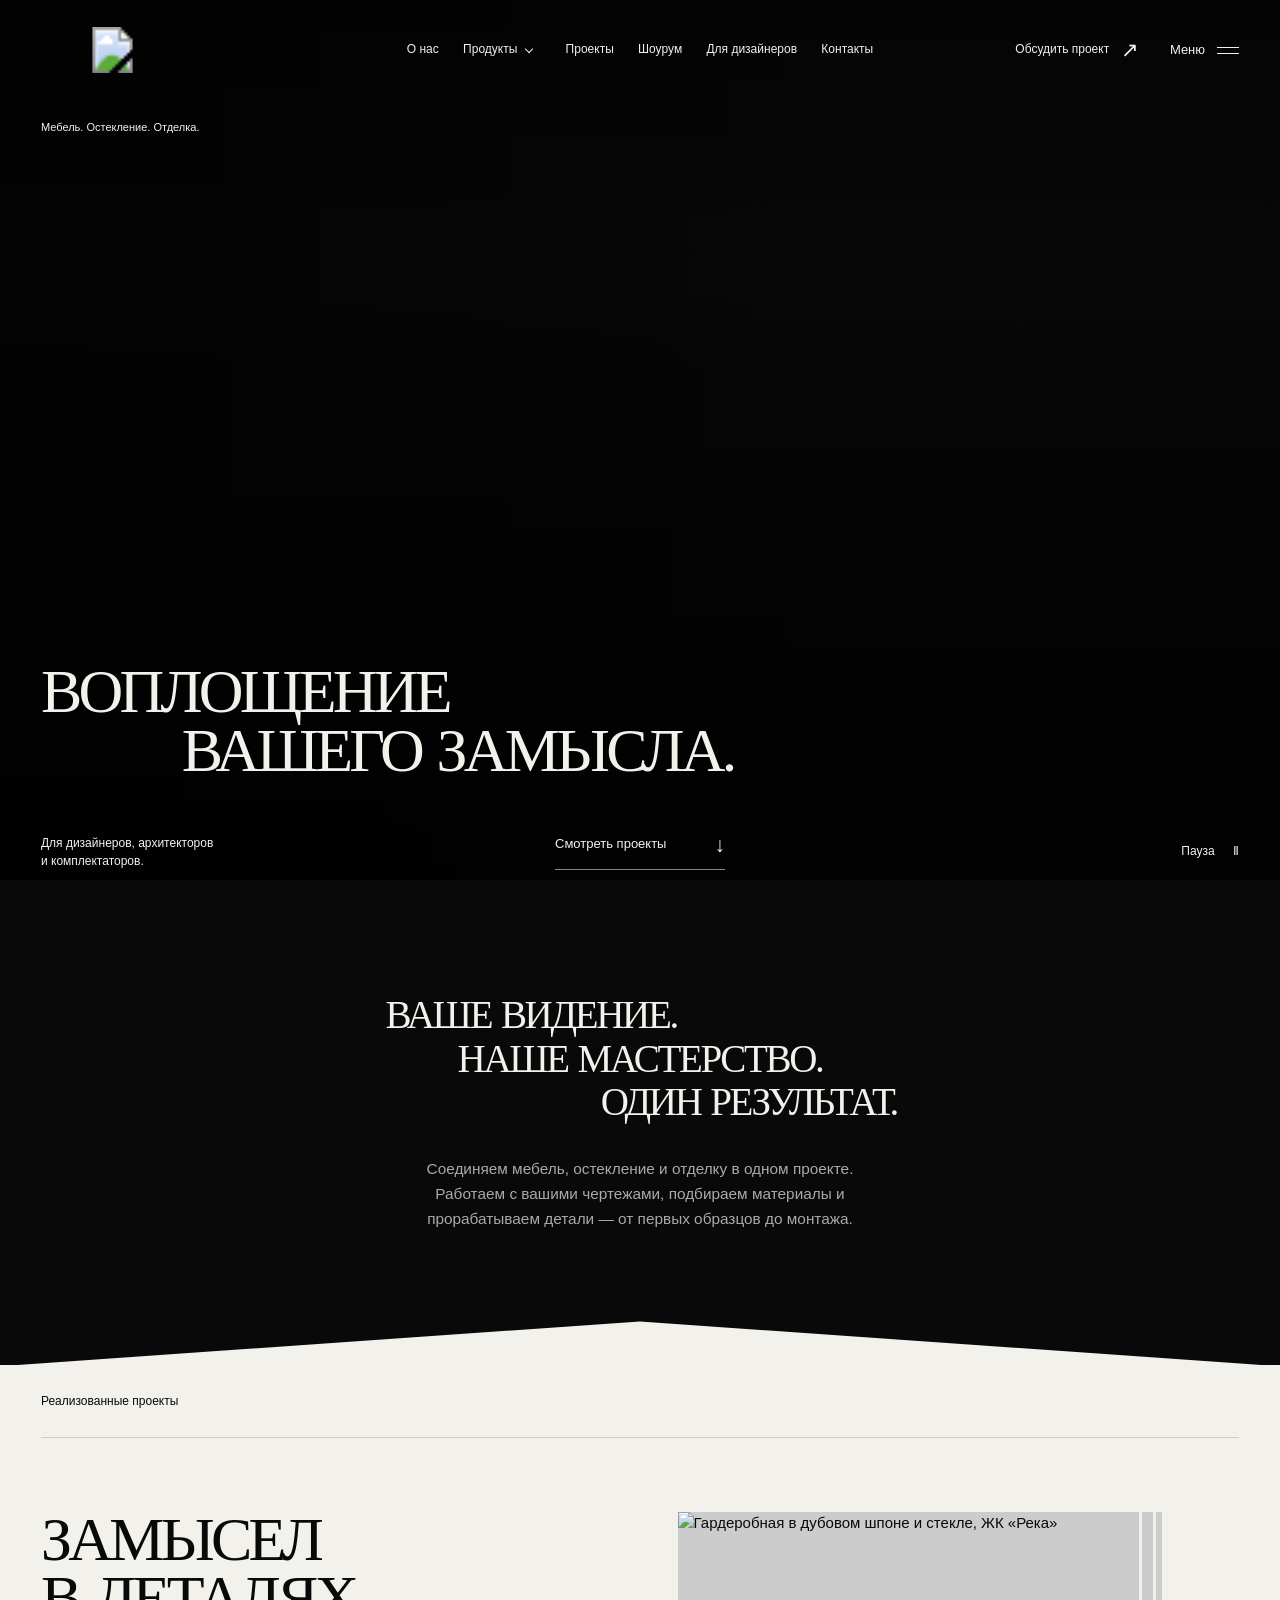
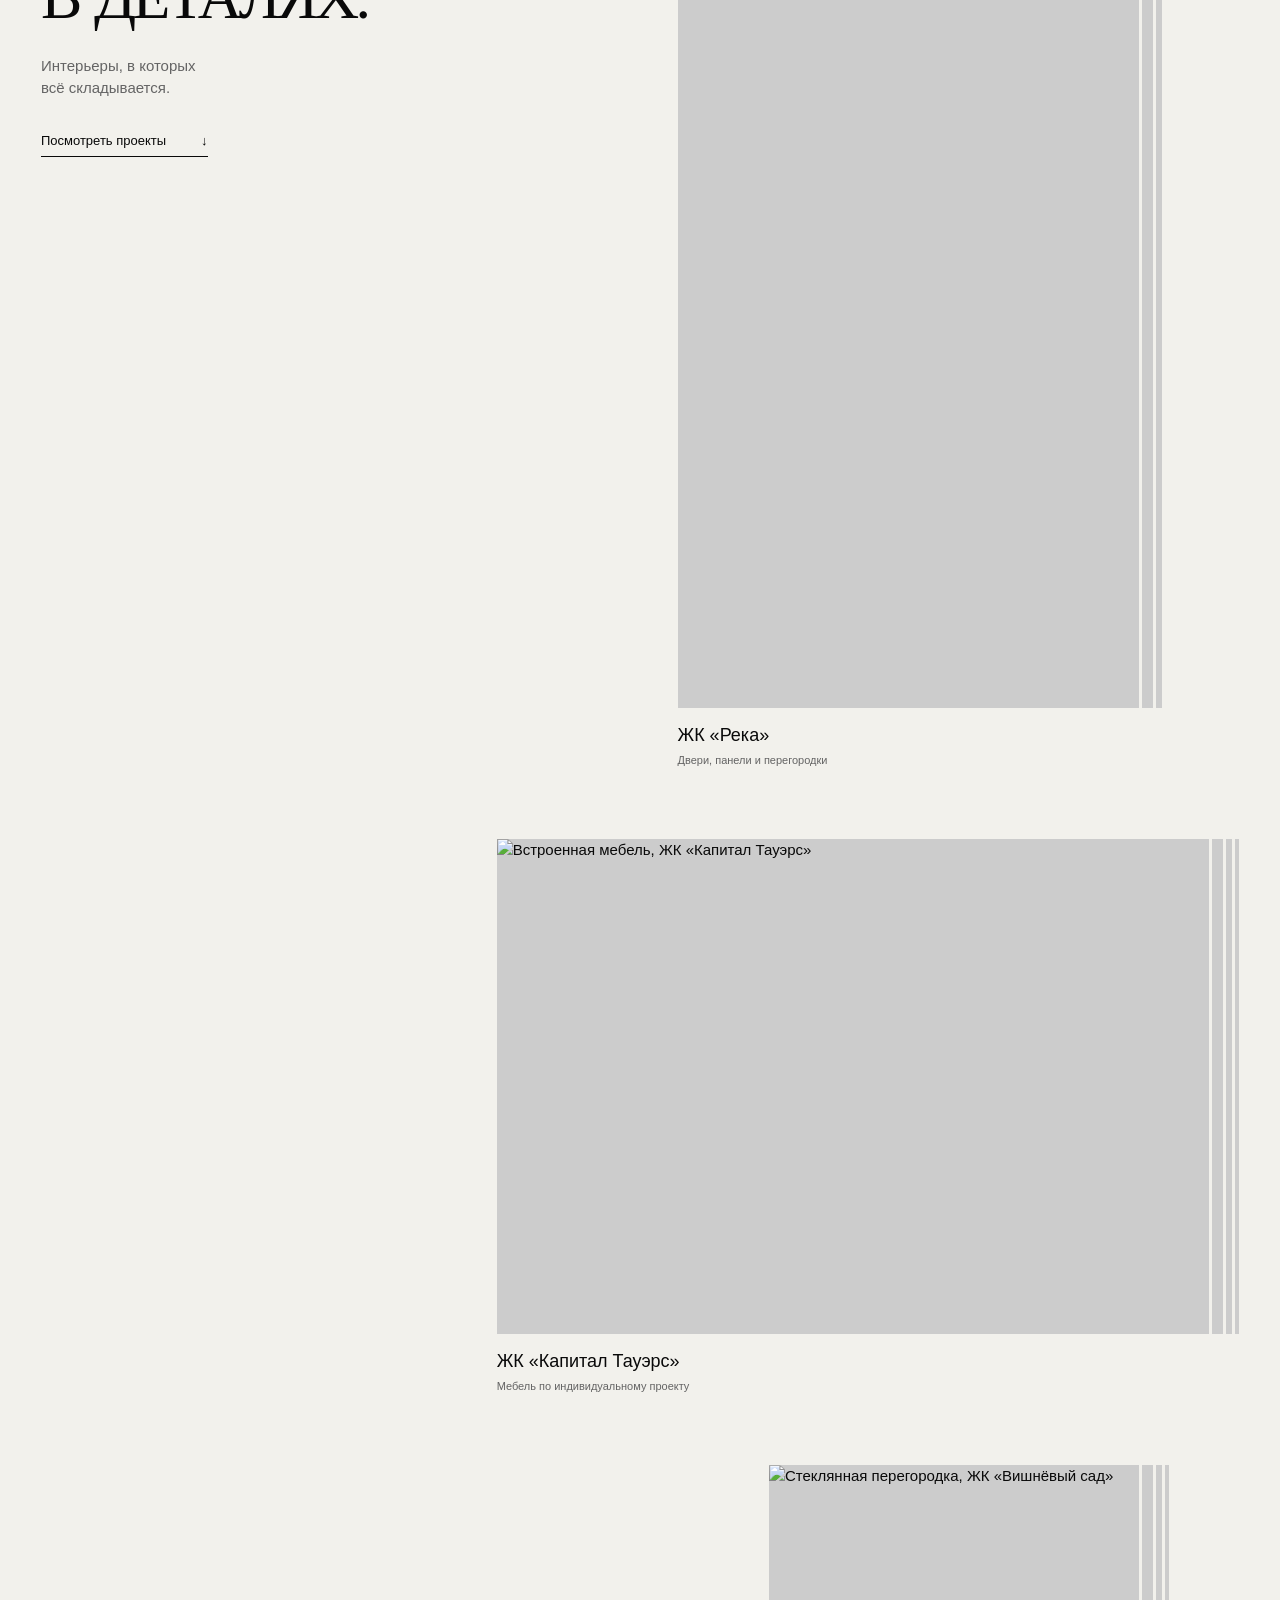
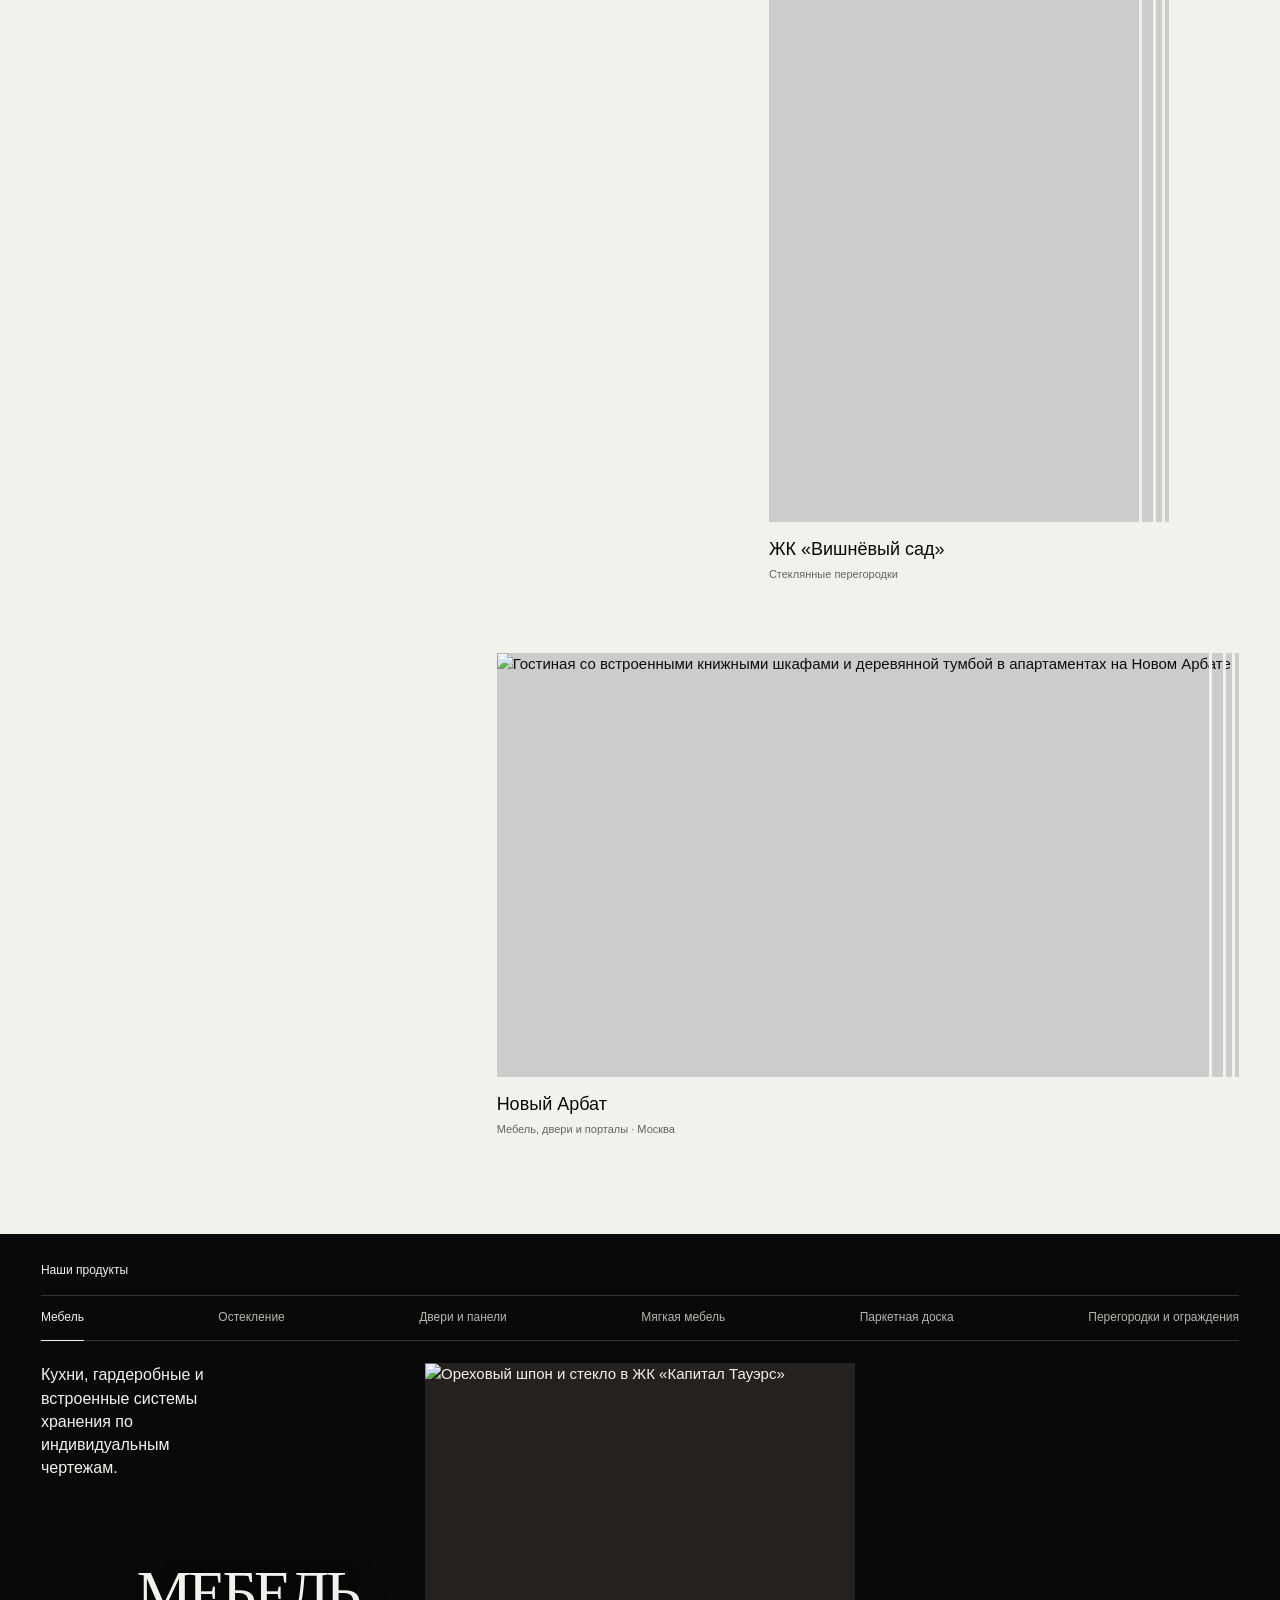
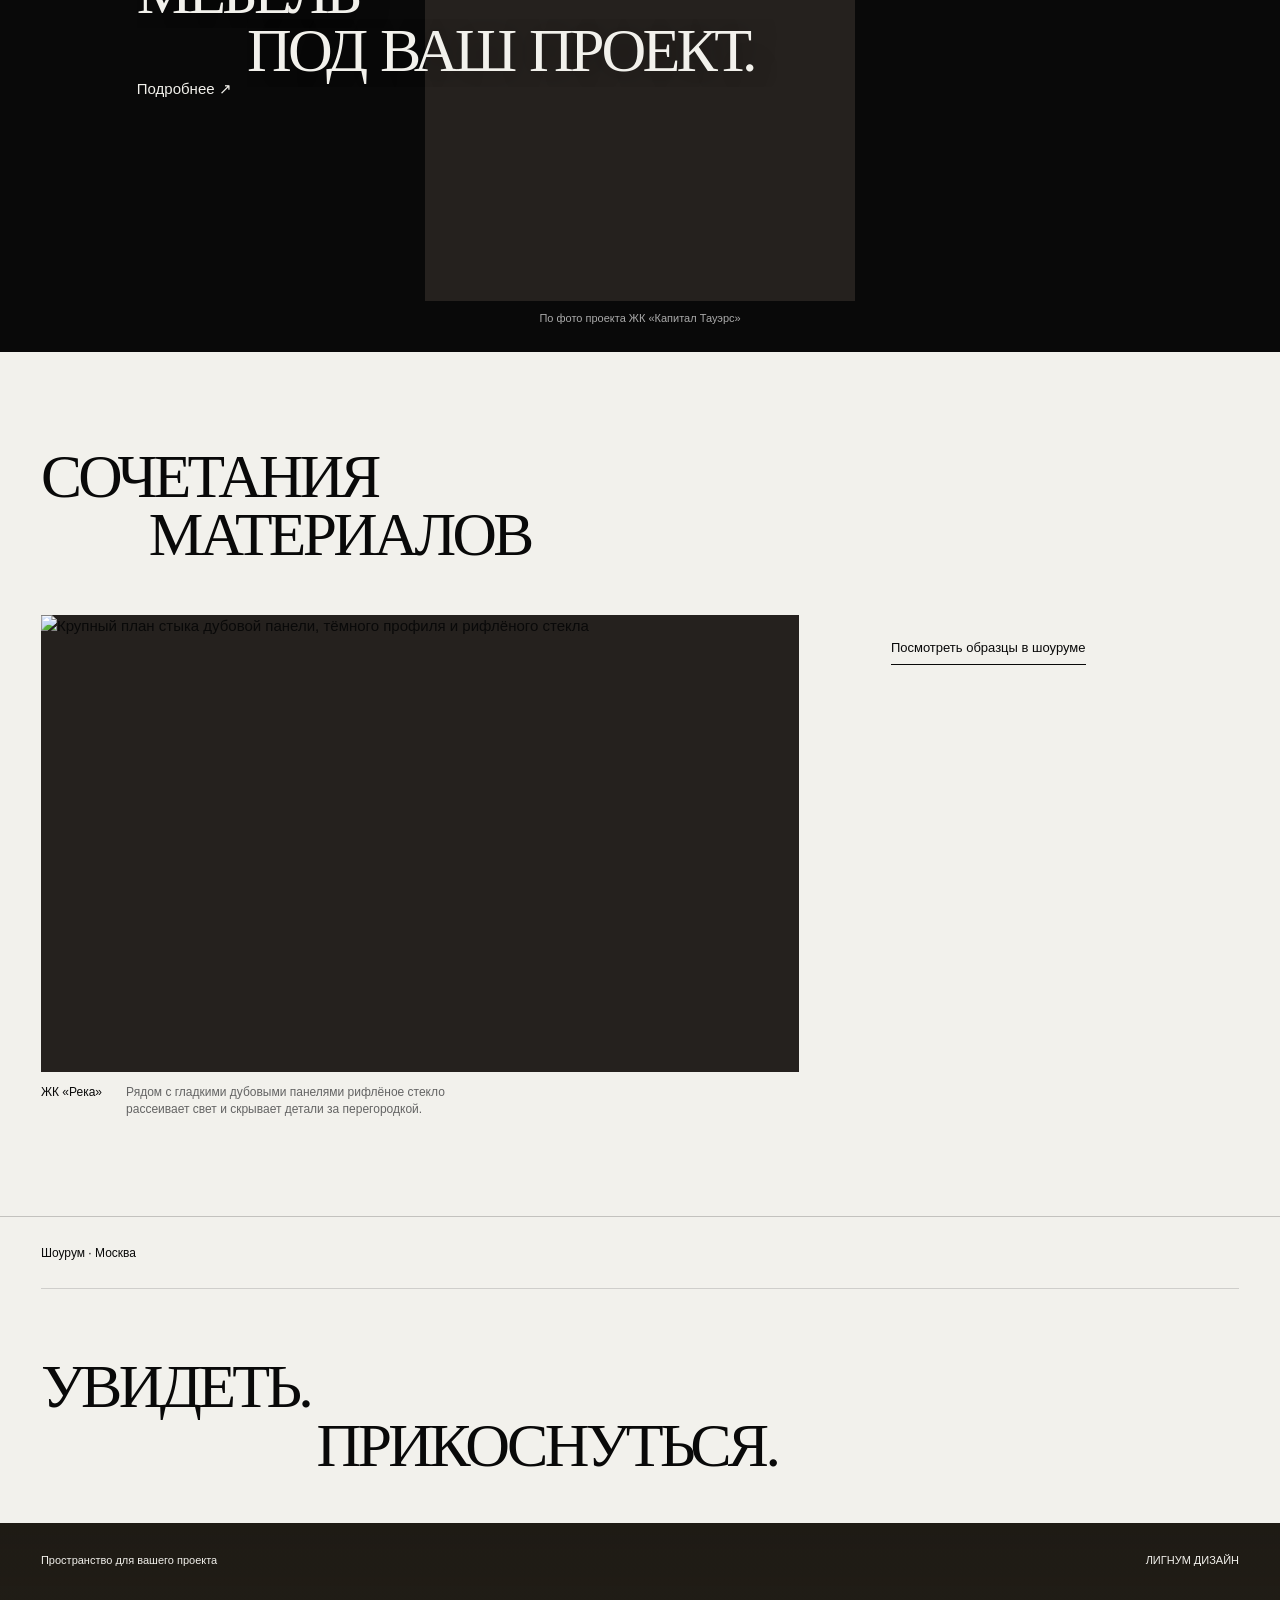
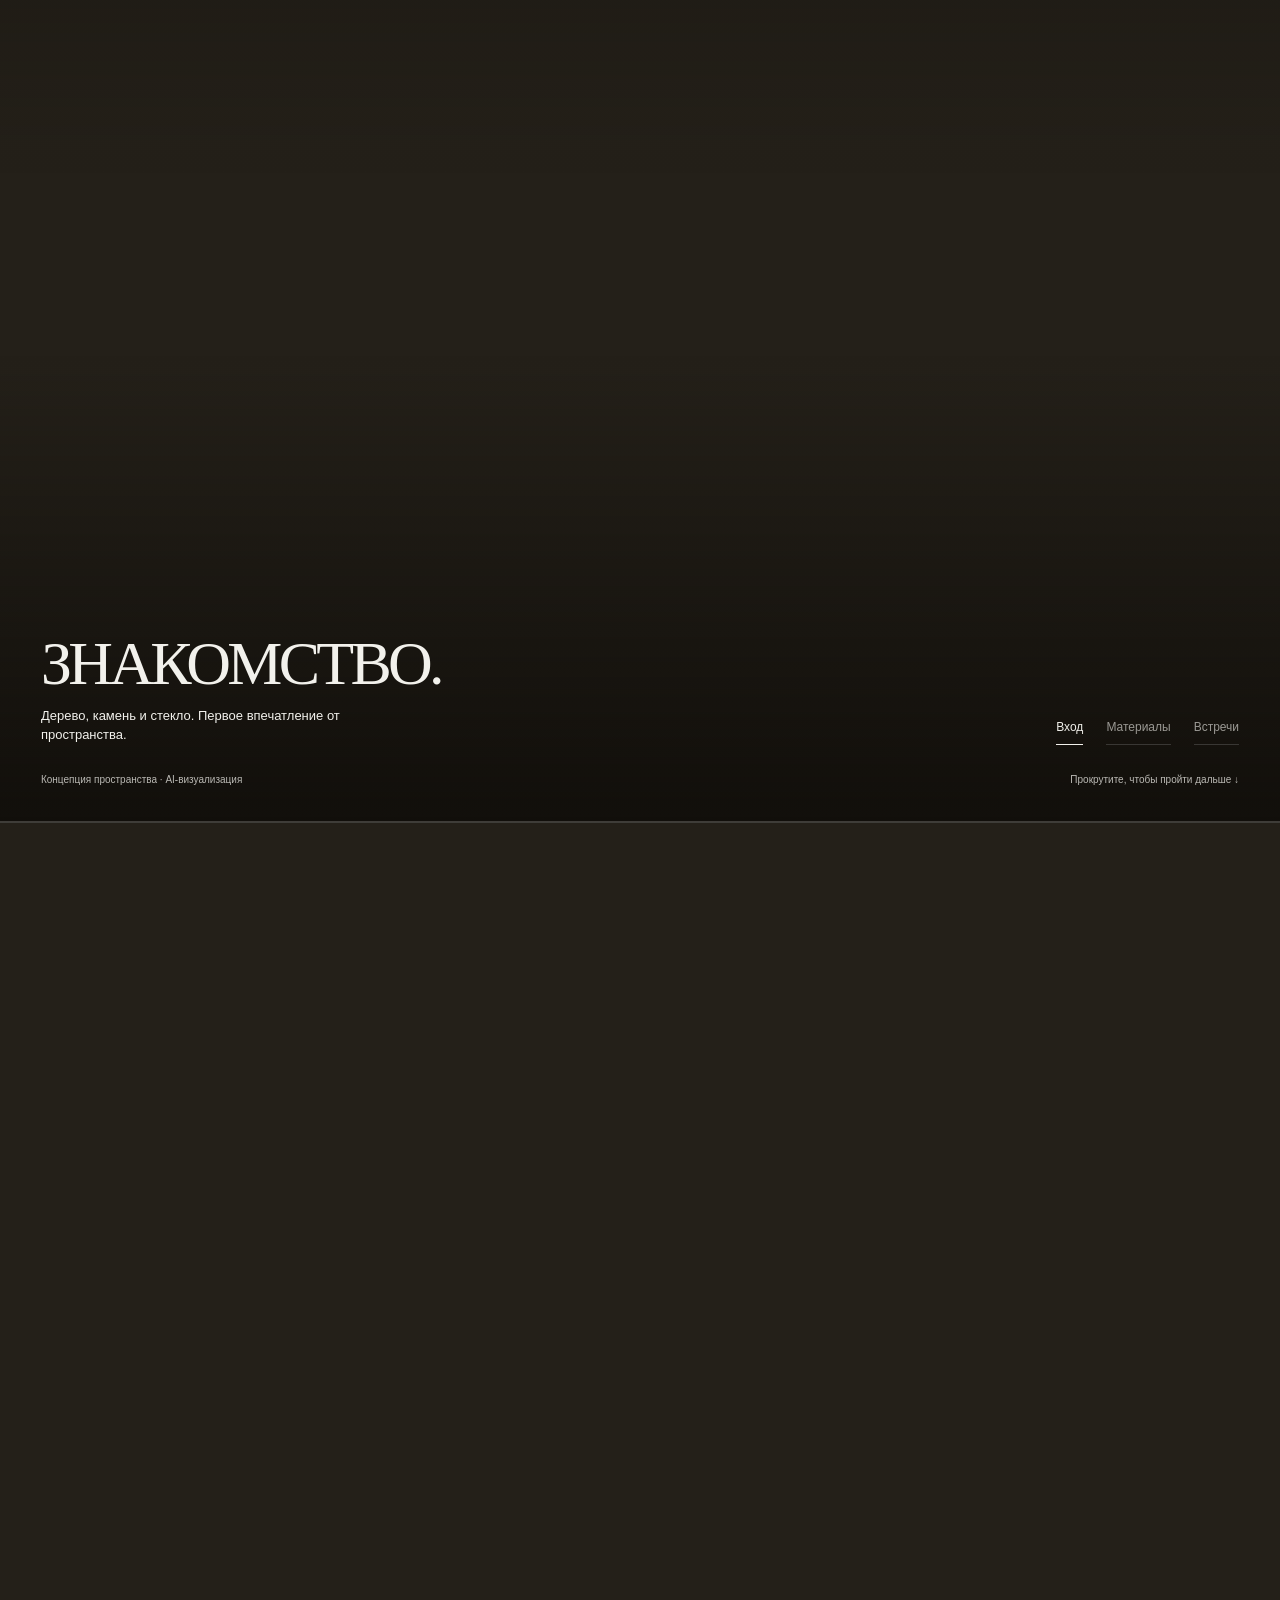
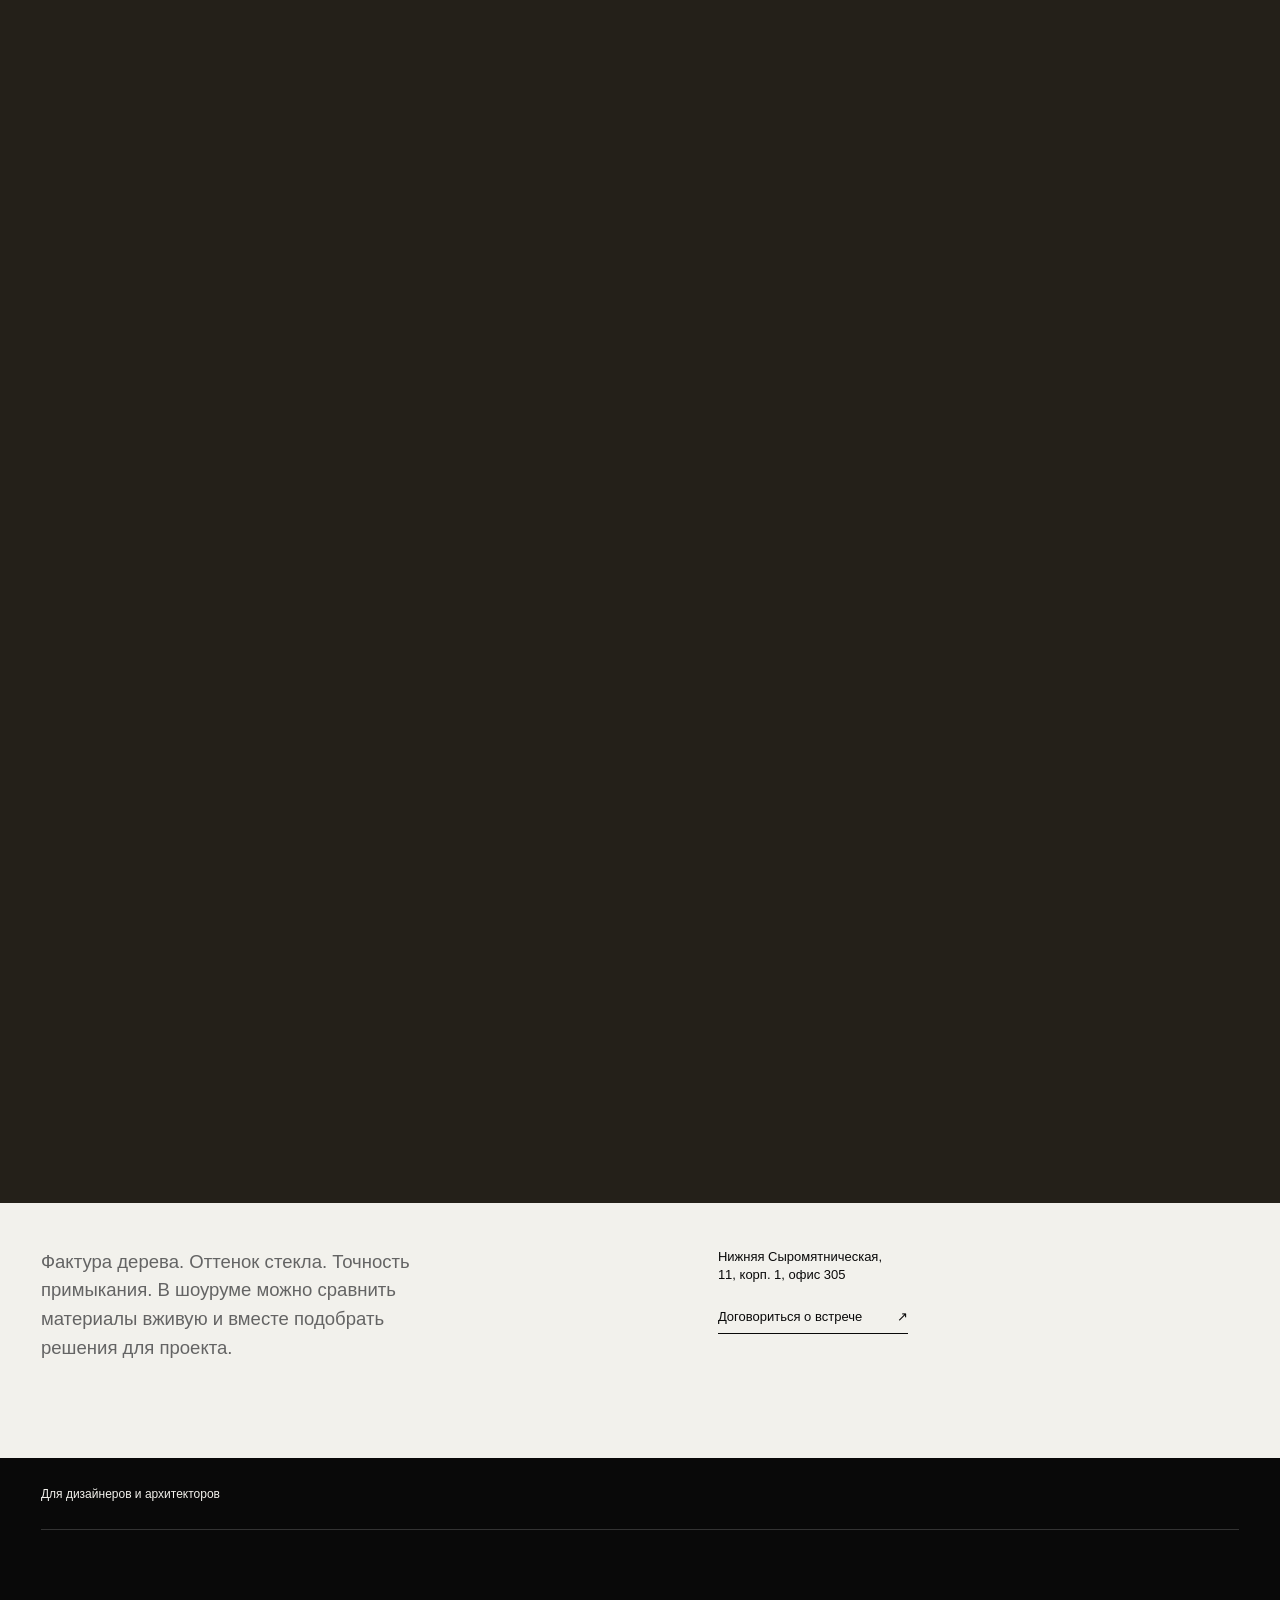
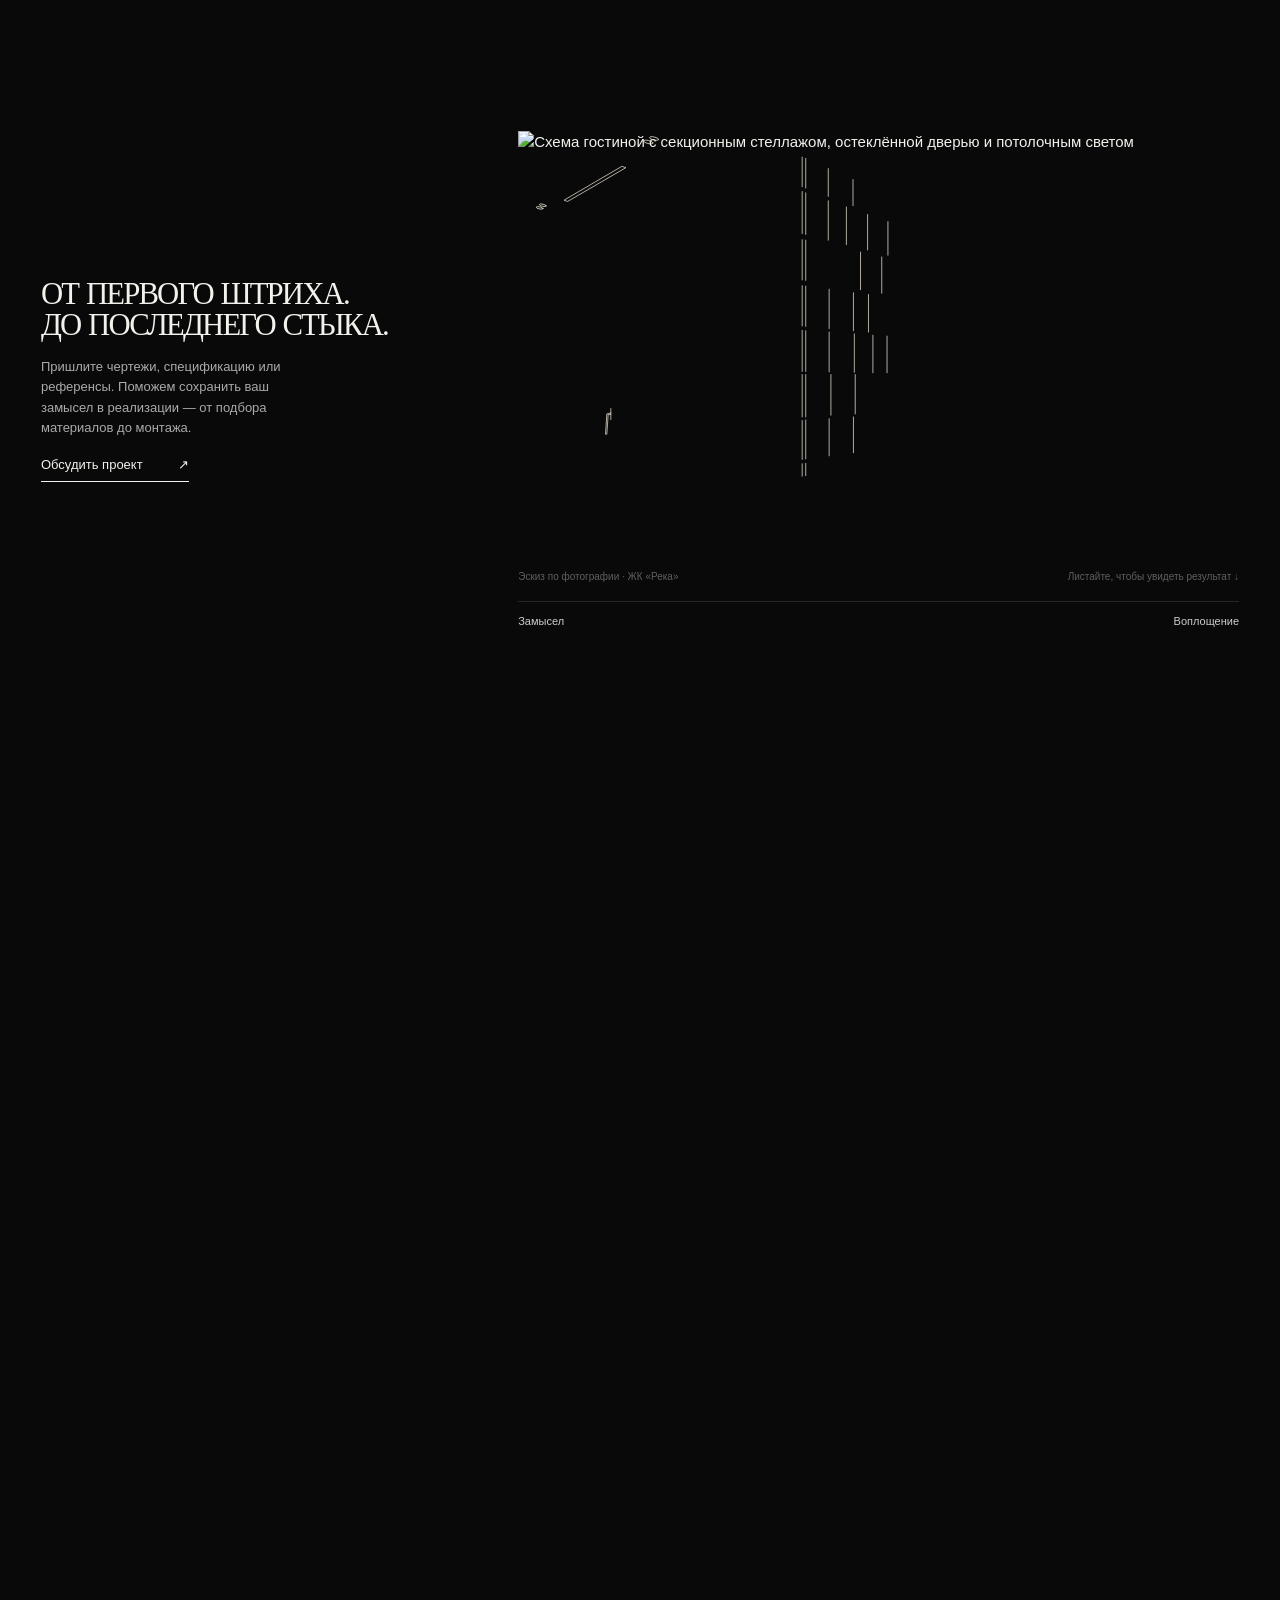
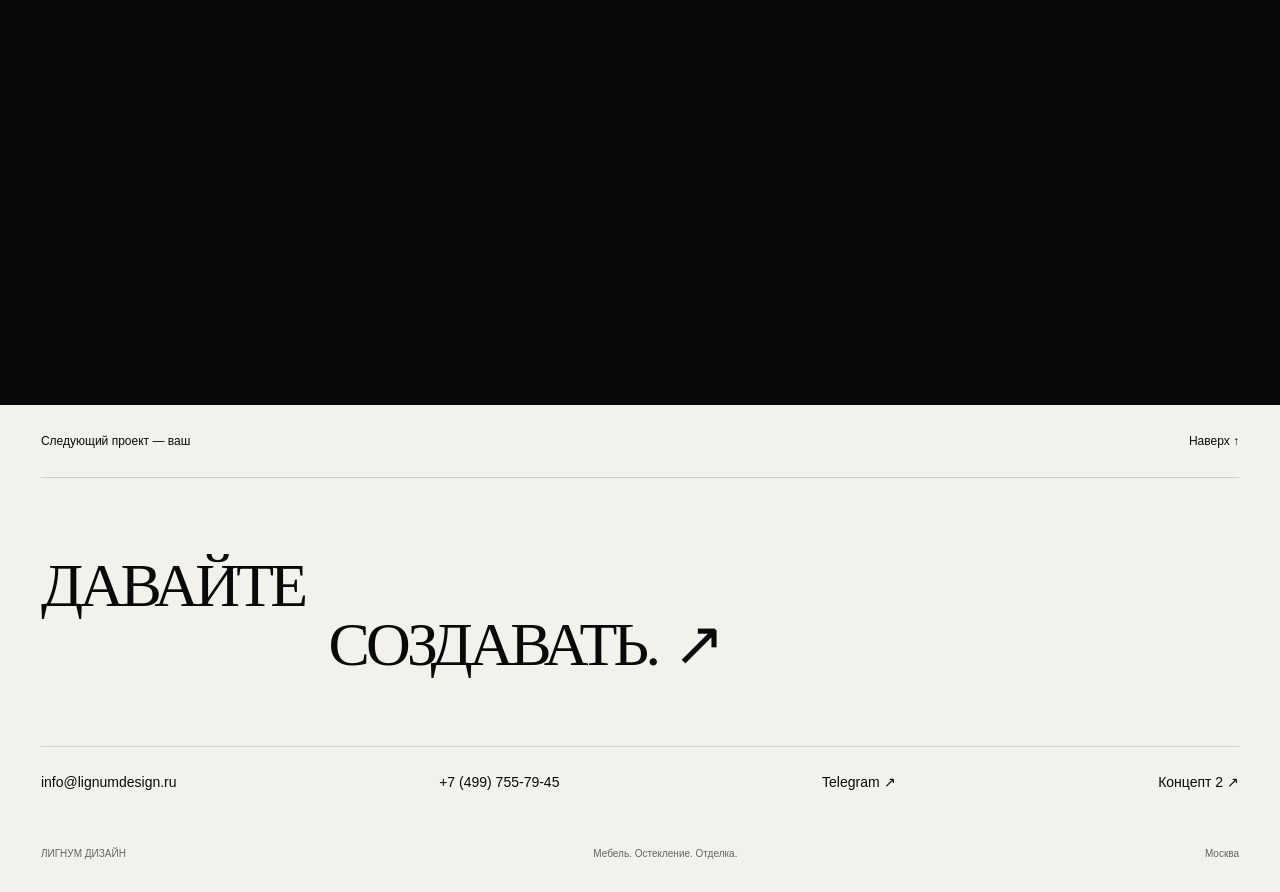
==== concept-1/index.html @ 497fef62 "Remove city from concept 1 hero" ====
<!doctype html>
<html lang="ru">
<head>
<meta charset="utf-8"><meta name="viewport" content="width=device-width, initial-scale=1"><meta name="robots" content="noindex,nofollow"><meta name="theme-color" content="#090909">
<title>ЛИГНУМ ДИЗАЙН — Концепт 1</title>
<script>try { if (!sessionStorage.getItem('lignum-concept-2-intro') && !matchMedia('(prefers-reduced-motion: reduce)').matches && !location.hash) document.documentElement.classList.add('intro-first'); } catch {}</script>
<meta name="description" content="Мебель, остекление и отделка для проектов дизайнеров, архитекторов и комплектаторов.">
<link rel="preload" href="/lignum-preview/assets/cormorant-garamond-regular.ttf" as="font" type="font/ttf" crossorigin><link rel="preload" href="/lignum-preview/assets/reka-living-retouched.webp" as="image">
<script src="/lignum-preview/concept-theme.js"></script>
<link rel="stylesheet" href="concept.css?v=materials"><link rel="stylesheet" href="menu.css"><link rel="stylesheet" href="/lignum-preview/concept-theme.css"><link rel="stylesheet" href="/lignum-preview/product-more.css?v=placeholder">
<script src="menu.js?v=home-preview" defer></script><script src="/lignum-preview/image-galleries.js" defer></script><script src="concept.js?v=materials" defer></script>
</head>
<body id="top">
<a class="skip" href="#main">К содержанию</a>
<header class="header">
<a href="/lignum-preview/concept-1/" class="logo" aria-label="ЛИГНУМ ДИЗАЙН, главная">
  <svg class="logo-drawing" viewBox="0 0 896 288" width="896" height="288" aria-hidden="true" focusable="false">
    <defs>
      <mask id="logo-drawing-mask" maskUnits="userSpaceOnUse" x="0" y="0" width="896" height="288">
        <g fill="none" stroke="#fff" stroke-width="22" stroke-linejoin="round">
          <path class="logo-pen" pathLength="1" style="--pen-duration: .88s" d="M448 5 4 91v119h107"/>
          <path class="logo-pen" pathLength="1" style="--pen-duration: .78s" d="M448 5 892 91v130"/>
          <path class="logo-pen" pathLength="1" style="--pen-delay: .36s" d="M156 88v132"/>
          <path class="logo-pen" pathLength="1" style="--pen-delay: .42s" d="M207 147C219 80 320 79 345 137"/>
          <path class="logo-pen" pathLength="1" style="--pen-delay: .51s" d="M284 159h60C344 230 220 232 207 161"/>
          <path class="logo-pen" pathLength="1" style="--pen-delay: .55s" d="M399 219V88"/>
          <path class="logo-pen" pathLength="1" style="--pen-delay: .59s" d="M414 107 514 210V88"/>
          <path class="logo-pen" pathLength="1" style="--pen-delay: .66s" d="M579 88v82q0 37 48 43"/>
          <path class="logo-pen" pathLength="1" style="--pen-delay: .71s" d="M691 88v82q0 37-54 43"/>
          <path class="logo-pen" pathLength="1" style="--pen-delay: .77s; --pen-duration: .59s" d="M751 219V94l70 115 53-92"/>
          <path class="logo-pen" pathLength="1" style="--pen-delay: .99s; --pen-duration: .62s" stroke-width="46" d="M-1 267H897"/>
        </g>
        <circle class="logo-register" cx="874" cy="22" r="23" fill="#fff"/>
        <rect class="logo-finish" width="896" height="288" fill="#fff"/>
      </mask>
    </defs>
    <image href="/lignum-preview/assets/lignum-logo-original-white.png" width="896" height="288" mask="url(#logo-drawing-mask)"/>
  </svg>
</a>
<nav class="header-nav" aria-label="Главное меню"><a href="#about">О нас</a><a href="#products">Продукты</a><a href="#projects">Проекты</a><a href="#showroom">Шоурум</a><a href="#designers">Для дизайнеров</a><a href="#contact">Контакты</a></nav>
<div class="header-actions">
  <a class="header-contact" href="#contact">Обсудить проект <span aria-hidden="true">↗</span></a>
  <button class="concept-theme-toggle" type="button" aria-label="Тёмная тема" aria-pressed="false" hidden><span aria-hidden="true">☾</span><span aria-hidden="true">☀︎</span></button>
  <button class="site-menu-trigger" type="button" aria-controls="site-menu" aria-expanded="false" aria-haspopup="dialog" hidden>Меню <span class="site-menu-icon" aria-hidden="true"></span></button>
</div>
</header>
<main id="main">
<section class="hero" aria-labelledby="hero-title">
<div class="hero-photo">
  <img class="hero-slide active" src="/lignum-preview/assets/reka-living-retouched.webp" width="1631" height="964" alt="Мебель и деревянные панели в проекте ЖК «Река»" fetchpriority="high">
  <img class="hero-slide hero-slide-arbat" src="/lignum-preview/assets/new-arbat-library.webp" width="1159" height="752" alt="Дубовая библиотека в частных апартаментах на Новом Арбате" style="--hero-crop: 62% 42%" aria-hidden="true" decoding="async">
  <img class="hero-slide" src="/lignum-preview/assets/capital-detail-retouched.webp" width="1535" height="1025" alt="Встроенная мебель в гостиной ЖК «Капитал Тауэрс»" aria-hidden="true" decoding="async">
  <img class="hero-slide" src="/lignum-preview/assets/reka.webp" width="1544" height="958" alt="Деревянные панели и рифлёные стеклянные перегородки в ЖК «Река»" aria-hidden="true" decoding="async">
</div>
<div class="hero-caption"><span>Мебель. Остекление. Отделка.</span></div>
<h1 id="hero-title" class="serif"><span class="line"><span>Воплощение</span></span><span class="line"><span>вашего замысла.</span></span></h1>
<div class="hero-bottom"><p>Для дизайнеров, архитекторов<br>и комплектаторов.</p><a class="hero-project-link" href="#projects"><span>Смотреть проекты</span><span aria-hidden="true">↓</span></a><button class="film" type="button" aria-label="Приостановить смену фотографий" hidden>Пауза <span aria-hidden="true">Ⅱ</span></button></div>
</section>
<section class="manifest panel dark" id="about" aria-labelledby="about-title">
  <div class="manifest-copy">
    <h2 class="serif reveal" id="about-title"><span class="line"><span>Ваше видение.</span></span> <span class="line"><span>Наше мастерство.</span></span> <span class="line"><span>Один результат.</span></span></h2>
    <p>Соединяем мебель, остекление и отделку в одном проекте. Работаем с вашими чертежами, подбираем материалы и прорабатываем детали — от первых образцов до монтажа.</p>
  </div>
</section>
<section class="portfolio panel light" id="projects" aria-labelledby="projects-title">
<div class="section-top"><span>Реализованные проекты</span></div>
<div class="portfolio-layout">
<div class="portfolio-heading">
  <h2 class="serif reveal" id="projects-title"><span class="line"><span>Замысел</span></span><span class="line"><span>в деталях.</span></span></h2>
  <p>Интерьеры, в которых<br>всё складывается.</p>
  <a class="underlink" href="#selected-projects">Посмотреть проекты <span aria-hidden="true">↓</span></a>
</div>
<div class="works" id="selected-projects">
<article class="work featured" id="project-reka">
  <div class="work-visual">
    <div class="reveal-image work-photo"><img src="/lignum-preview/assets/reka-portrait-retouched.webp" width="956" height="1550" loading="lazy" alt="Гардеробная в дубовом шпоне и стекле, ЖК «Река»"></div>
  </div>
  <div class="work-caption"><h3>ЖК «Река»</h3><p>Двери, панели и перегородки</p></div>
</article>
<article class="work wide" id="project-capital-towers">
  <div class="work-visual">
    <div class="reveal-image work-photo"><img src="/lignum-preview/assets/capital-detail-retouched.webp" width="1159" height="773" loading="lazy" alt="Встроенная мебель, ЖК «Капитал Тауэрс»"></div>
  </div>
  <div class="work-caption"><h3>ЖК «Капитал Тауэрс»</h3><p>Мебель по индивидуальному проекту</p></div>
</article>
<article class="work narrow" id="project-vishnevy-sad">
  <div class="work-visual">
    <div class="reveal-image work-photo"><img src="/lignum-preview/assets/partitions-retouched.webp" width="570" height="937" loading="lazy" alt="Стеклянная перегородка, ЖК «Вишнёвый сад»"></div>
  </div>
  <div class="work-caption"><h3>ЖК «Вишнёвый сад»</h3><p>Стеклянные перегородки</p></div>
</article>
<article class="work wide" id="project-new-arbat">
  <div class="work-visual">
    <div class="reveal-image work-photo" style="--work-photo-ratio: 1168 / 667"><img src="/lignum-preview/assets/new-arbat-living.webp" width="1168" height="667" loading="lazy" decoding="async" alt="Гостиная со встроенными книжными шкафами и деревянной тумбой в апартаментах на Новом Арбате"></div>
  </div>
  <div class="work-caption"><h3>Новый Арбат</h3><p>Мебель, двери и порталы · Москва</p></div>
</article>
</div>
</div>
</section>
<section class="products panel dark" id="products" aria-labelledby="products-title">
  <div class="section-top"><span>Наши продукты</span></div>
  <div class="product-tabs" role="tablist" aria-label="Продуктовые направления" hidden>
    <button type="button" role="tab" id="product-tab-0" aria-selected="true" aria-controls="product-panel" tabindex="0">Мебель</button>
    <button type="button" role="tab" id="product-tab-1" aria-selected="false" aria-controls="product-panel" tabindex="-1">Остекление</button>
    <button type="button" role="tab" id="product-tab-2" aria-selected="false" aria-controls="product-panel" tabindex="-1">Двери и панели</button>
    <button type="button" role="tab" id="product-tab-3" aria-selected="false" aria-controls="product-panel" tabindex="-1">Мягкая мебель</button>
    <button type="button" role="tab" id="product-tab-4" aria-selected="false" aria-controls="product-panel" tabindex="-1">Паркетная доска</button>
    <button type="button" role="tab" id="product-tab-5" aria-selected="false" aria-controls="product-panel" tabindex="-1">Перегородки и ограждения</button>
  </div>
  <div id="product-panel" role="tabpanel" aria-labelledby="product-tab-0" tabindex="0">
    <div class="product-stage">
      <p class="product-description" id="product-description">Кухни, гардеробные и встроенные системы хранения по индивидуальным чертежам.</p>
      <div class="product-photo reveal-image"><img id="product-image" src="/lignum-preview/assets/product-furniture.webp" width="960" height="1200" alt="Ореховый шпон и стекло в ЖК «Капитал Тауэрс»" loading="lazy"></div>
      <div class="product-heading">
        <h2 id="products-title" class="serif reveal"><span class="line"><span id="product-title">Мебель</span></span><span class="line"><span>под ваш проект.</span></span></h2>
        <a class="product-more" role="link" aria-disabled="true">Подробнее <span aria-hidden="true">↗</span></a>
      </div>
    </div>
    <p class="product-credit" id="product-credit">По фото проекта ЖК «Капитал Тауэрс»</p>
  </div>
</section>
<section class="materials-section panel light" id="materials" aria-labelledby="materials-title">
  <h2 id="materials-title" class="serif reveal"><span class="line"><span>Сочетания</span></span> <span class="line"><span>материалов</span></span></h2>
  <div class="materials-layout">
    <div class="materials-options" role="group" aria-label="Сочетания материалов в проектах" hidden>
      <button class="material-option" type="button" aria-pressed="true" aria-controls="materials-example">Дуб и рифлёное стекло</button>
      <button class="material-option" type="button" aria-pressed="false" aria-controls="materials-example">Орех, эмаль и камень</button>
      <button class="material-option" type="button" aria-pressed="false" aria-controls="materials-example">Тёмный профиль и стекло</button>
    </div>
    <figure class="materials-figure" id="materials-example">
      <div class="materials-image reveal-image">
        <img src="/lignum-preview/concept-2/media/materials-reka.webp" width="1672" height="941" alt="Крупный план стыка дубовой панели, тёмного профиля и рифлёного стекла" loading="lazy" decoding="async">
      </div>
      <figcaption aria-live="polite">
        <span data-material-project>ЖК «Река»</span>
        <p data-material-caption>Рядом с гладкими дубовыми панелями рифлёное стекло рассеивает свет и скрывает детали за перегородкой.</p>
      </figcaption>
    </figure>
    <a class="underlink materials-visit" href="#showroom">Посмотреть образцы в шоуруме</a>
  </div>
</section>
<section class="showroom panel light" id="showroom" aria-labelledby="showroom-title">
<div class="section-top"><span>Шоурум · Москва</span></div>
<h2 class="serif reveal" id="showroom-title"><span class="line"><span>Увидеть.</span></span><span class="line"><span>Прикоснуться.</span></span></h2>
<div class="showroom-tour" aria-label="Прогулка по визуализации шоурума">
  <div class="tour-viewport">
    <div class="tour-frames">
      <img class="tour-frame" src="/lignum-preview/assets/showroom-entry-ai.png" loading="lazy" decoding="async" alt="Визуализация входа в шоурум с деревянными панелями, стойкой из травертина и стеклянными перегородками">
      <img class="tour-frame" src="/lignum-preview/assets/showroom-materials-ai.png" loading="lazy" decoding="async" alt="Визуализация библиотеки материалов с каменным островом и образцами натурального дерева">
      <img class="tour-frame" src="/lignum-preview/assets/showroom-meeting-ai.png" loading="lazy" decoding="async" alt="Визуализация зоны встреч с дубовым столом и светлыми креслами у панорамных окон">
    </div>
    <div class="tour-top"><span>Пространство для вашего проекта</span><span>ЛИГНУМ ДИЗАЙН</span></div>
    <div class="tour-bottom">
      <div class="tour-title"><span class="serif" id="tour-title">Знакомство.</span><p id="tour-description">Дерево, камень и стекло. Первое впечатление от пространства.</p></div>
      <div class="tour-navigation" aria-label="Зоны шоурума">
        <button type="button" data-tour-step="0" aria-current="step">Вход</button>
        <button type="button" data-tour-step="1">Материалы</button>
        <button type="button" data-tour-step="2">Встречи</button>
      </div>
      <p class="tour-credit">Концепция пространства · AI-визуализация</p>
      <span class="tour-hint">Прокрутите, чтобы пройти дальше ↓</span>
    </div>
    <div class="tour-progress" aria-hidden="true"><span></span></div>
  </div>
</div>
<div class="showroom-visit"><p>Фактура дерева. Оттенок стекла. Точность примыкания. В шоуруме можно сравнить материалы вживую и вместе подобрать решения для проекта.</p><div><address>Нижняя Сыромятническая,<br>11, корп. 1, офис 305</address><a class="underlink" href="mailto:info@lignumdesign.ru?subject=Встреча%20в%20шоуруме">Договориться о встрече <span>↗</span></a></div></div>
</section>
<section class="collaboration panel dark" id="designers" aria-labelledby="designers-title">
  <div class="section-top"><span>Для дизайнеров и архитекторов</span></div>
  <div class="design-story">
    <div class="design-stage">
      <div class="design-copy">
        <h2 class="serif" id="designers-title">От первого штриха.<br>До&nbsp;последнего стыка.</h2>
        <p>Пришлите чертежи, спецификацию или референсы. Поможем сохранить ваш замысел в реализации — от подбора материалов до монтажа.</p>
        <a class="underlink" href="#contact">Обсудить проект <span aria-hidden="true">↗</span></a>
      </div>
      <figure class="design-figure">
        <div class="design-canvas">
          <img class="design-drawing" src="/lignum-preview/assets/reka-outline-ai.webp" width="1631" height="964" loading="lazy" alt="Схема гостиной с секционным стеллажом, остеклённой дверью и потолочным светом">
          <svg class="design-drawing-detail" viewBox="0 0 1631 964" preserveAspectRatio="xMidYMid slice" aria-hidden="true" focusable="false">
            <g fill="none" stroke="#e8e0d2" stroke-width="1.7" stroke-linecap="round" stroke-linejoin="round">
              <path d="M643 59v67m0 11v95m0 14v91m0 13v91m0 10v93m0 7v96m0 8v88m0 10v28
                       M651 62v67m0 11v94m0 13v91m0 13v91m0 10v92m0 7v96m0 7v88m0 10v28"/>
              <path d="M702 85v63m56-38v59
                       M702 158v89m41-75v85m48-68v80m46-64v76
                       M775 274v85m48-74v82
                       M704 358v89m55-81v86m34-82v85
                       M704 455v90m57-86v87m42-84v85m32-83v83
                       M708 551v92m55-92v89
                       M704 651v84m55-88v81"/>
              <path d="M210 628v25m0-15-9 2-3 46h3l3-44 6-1"/>
              <path d="m105 156 130-76 9 3-131 76z"/>
              <ellipse cx="49" cy="174" rx="8" ry="2.4" transform="rotate(12 49 174)"/>
              <ellipse cx="56" cy="168" rx="8" ry="2.4" transform="rotate(12 56 168)"/>
              <ellipse cx="295" cy="25" rx="10.5" ry="3.4" transform="rotate(12 295 25)"/>
              <ellipse cx="308" cy="17" rx="10.5" ry="3.4" transform="rotate(12 308 17)"/>
            </g>
          </svg>
          <img class="design-photo" src="/lignum-preview/assets/reka-living-retouched.webp" width="1631" height="964" loading="lazy" alt="Реализованный интерьер ЖК «Река» с деревянным стеллажом и стеклянными конструкциями">
          <span class="design-scan" aria-hidden="true"></span>
        </div>
        <figcaption><span>Эскиз по фотографии · ЖК «Река»</span><span class="design-hint">Листайте, чтобы увидеть результат ↓</span></figcaption>
        <div class="design-labels" aria-hidden="true"><span>Замысел</span><span>Воплощение</span></div>
      </figure>
    </div>
  </div>
</section>
</main>
<footer class="contact panel light" id="contact"><div class="section-top"><span>Следующий проект — ваш</span><a href="#top" aria-label="Вернуться наверх">Наверх ↑</a></div><a class="contact-title serif reveal" href="mailto:info@lignumdesign.ru"><span class="line"><span>Давайте</span></span><span class="line"><span>создавать. ↗</span></span></a><div class="contact-details"><a href="mailto:info@lignumdesign.ru">info@lignumdesign.ru</a><a href="tel:+74997557945">+7 (499) 755-79-45</a><a href="https://t.me/lignum_design" target="_blank" rel="noopener noreferrer">Telegram ↗</a><a href="/lignum-preview/concept-2/">Концепт 2 ↗</a></div><div class="footer-bottom"><span>ЛИГНУМ ДИЗАЙН</span><span>Мебель. Остекление. Отделка.</span><span>Москва</span></div></footer>
<dialog id="site-menu" class="site-menu" aria-label="Меню сайта">
  <div class="site-menu-shell">
    <div class="site-menu-header">
      <a href="/lignum-preview/concept-1/" aria-label="ЛИГНУМ ДИЗАЙН, главная"><img src="/lignum-preview/assets/lignum-logo-original-white.png" width="896" height="288" alt=""></a>
      <button class="site-menu-close" type="button" autofocus>Закрыть <span class="site-menu-icon" aria-hidden="true"></span></button>
    </div>
    <nav class="site-menu-grid" aria-label="Разделы сайта">
      <div class="site-menu-column site-menu-primary">
        <h2>Разделы</h2>
        <ul class="site-menu-main-links">
          <li><a href="#about">О нас</a></li>
          <li><a href="#products">Продукты</a></li>
          <li><a href="#projects">Проекты</a></li>
          <li><a href="#showroom">Шоурум</a></li>
          <li><a href="#designers">Для дизайнеров</a></li>
          <li><a href="#contact">Контакты</a></li>
        </ul>
      </div>
      <div class="site-menu-column site-menu-secondary">
        <div class="site-menu-group">
          <h2>Продуктовые направления</h2>
          <ul class="site-menu-detail-links">
            <li><a href="#products" data-product-tab="0">Мебель</a></li>
            <li><a href="#products" data-product-tab="1">Остекление</a></li>
            <li><a href="#products" data-product-tab="2">Двери и стеновые панели</a></li>
            <li><a href="#products" data-product-tab="3">Мягкая мебель</a></li>
            <li><a href="#products" data-product-tab="4">Паркетная доска</a></li>
            <li><a href="#products" data-product-tab="5">Перегородки и ограждения</a></li>
          </ul>
        </div>
        <div class="site-menu-group">
          <h2>Избранные проекты</h2>
          <ul class="site-menu-detail-links">
            <li><a href="#project-reka">ЖК «Река»</a></li>
            <li><a href="#project-capital-towers">ЖК «Капитал Тауэрс»</a></li>
            <li><a href="#project-vishnevy-sad">ЖК «Вишнёвый сад»</a></li>
            <li><a href="/lignum-preview/concept-1/#project-new-arbat">Новый Арбат</a></li>
          </ul>
        </div>
        <a class="site-menu-tour" href="#showroom">Прогулка по шоуруму <span aria-hidden="true">↗</span></a>
      </div>
    </nav>
    <div class="site-menu-footer">
      <a href="mailto:info@lignumdesign.ru">info@lignumdesign.ru</a>
      <a href="tel:+74997557945">+7 (499) 755-79-45</a>
      <a class="site-menu-contact" href="#contact">Обсудить проект <span aria-hidden="true">↗</span></a>
    </div>
  </div>
</dialog>
</body></html>
---- concept-1/concept.css ----
@font-face{font-family:Editorial;src:url('/lignum-preview/assets/cormorant-garamond-regular.ttf') format('truetype');font-weight:400;font-display:swap}
@font-face{font-family:Inter;src:url('/lignum-preview/assets/inter-cyrillic.woff2') format('woff2');font-weight:400 600;font-display:swap;unicode-range:U+0400-052F}
@font-face{font-family:Inter;src:url('/lignum-preview/assets/inter-latin.woff2') format('woff2');font-weight:400 600;font-display:swap;unicode-range:U+0000-024F,U+2000-206F,U+2190-21FF}
:root {
  --ink: #090909;
  --paper: #f2f1ec;
  --surface: var(--paper);
  --surface-text: var(--ink);
  --surface-muted: #646464;
  --surface-scheme: light;
  --gutter: clamp(22px, 3.2vw, 64px);
  color-scheme: dark;
}

:root[data-theme="dark"] {
  --surface: #191919;
  --surface-text: var(--paper);
  --surface-muted: #bcbcbc;
  --surface-scheme: dark;
}
*{box-sizing:border-box}html{scroll-behavior:smooth;scroll-padding-top:22px}body{margin:0;background:var(--ink);color:var(--paper);font:400 15px/1.45 Inter,Arial,sans-serif}body.intro-playing{overflow:hidden}h1,h2,h3,p,figure{margin:0}a{color:inherit;text-decoration:none}button{font:inherit;color:inherit;cursor:pointer}button,a{-webkit-tap-highlight-color:transparent}img,video{display:block;max-width:100%}[hidden]{display:none!important}:focus-visible{outline:2px solid currentColor;outline-offset:6px}.skip{position:fixed;z-index:50;background:#fff;color:#000;padding:12px;translate:0 -150%}.skip:focus{translate:0 0}.serif{font-family:Editorial,Georgia,serif;font-weight:400;text-transform:uppercase;letter-spacing:-.06em;line-height:.88}.line{display:block;overflow:clip;padding:.07em .07em .15em 0;margin:-.07em -.07em -.15em 0}.line>span{display:block}.header{position:absolute;inset:0 0 auto;z-index:5;padding:27px var(--gutter);display:flex;align-items:center;justify-content:space-between;gap:28px}.logo{width:143px;flex:none}.logo img{width:100%;height:auto}.header nav{display:flex;gap:27px;font-size:12px}.header nav a:hover{opacity:.6}.header-contact{font-size:12px;display:flex;align-items:center;gap:30px}.header-contact span{font-size:21px}.menu{background:none;border:0}.hero{min-height:760px;height:100svh;position:relative;display:flex;flex-direction:column;justify-content:end;padding:140px var(--gutter) 30px;isolation:isolate;overflow:clip}.hero-photo{position:absolute;inset:0;z-index:-1;overflow:clip}.hero-photo img,.hero-photo::after{content:'';position:absolute;inset:0;background:linear-gradient(0deg,#0009,transparent 70%),linear-gradient(90deg,#0006,transparent 70%)}.hero-caption{display:flex;justify-content:space-between;font-size:11px;position:absolute;top:120px;left:var(--gutter);right:var(--gutter)}.hero h1 {margin-bottom:42px}.hero h1 .line+ .line{margin-left:11vw}.hero-bottom{display:grid;grid-template-columns:1fr auto 1fr;align-items:end;gap:20px;font-size:12px}.hero-project-link{display:inline-flex;align-items:center;justify-content:space-between;gap:48px;padding:10px 0;border-bottom:1px solid #ffffff85;font-size:13px;line-height:1.4;transition:border-color .25s}.hero-project-link:hover{border-color:#fff}.hero-project-link>span:last-child{font-size:21px;transition:translate .25s}.hero-project-link:hover>span:last-child{translate:0 3px}.film{justify-self:end;background:transparent;border:0;padding:10px 0}.film span{margin-left:15px}.panel{position:relative;padding:28px var(--gutter) clamp(75px,9vw,150px);border-radius:0;isolation:isolate;margin-top:-20px;scroll-margin-top:0}.dark{background:var(--ink);color:var(--paper)}.light{background:var(--surface);color:var(--surface-text);color-scheme:var(--surface-scheme)}.section-top{display:flex;align-items:center;justify-content:space-between;gap:20px;font-size:12px;padding:0 0 26px;border-bottom:1px solid #8885}.section-top a:hover{opacity:.6}figure>figcaption{font-size:10px;margin-top:9px;opacity:.6}.underlink{display:inline-flex;gap:35px;padding-bottom:6px;border-bottom:1px solid;font-size:13px}.showroom h2 {margin-top:70px;position:relative;z-index:1}.showroom h2>.line+.line{margin-left:23%}.showroom-grid{display:grid;grid-template-columns:1.5fr 1fr;gap:13%;align-items:end;margin-top:50px}.showroom-grid img{width:100%;aspect-ratio:1.5;object-fit:cover}.showroom-grid p{font-size:clamp(16px,1.7vw,24px);color:var(--surface-muted)}.showroom-grid address{font-style:normal;margin:28px 0;font-size:13px}.collab-grid{display:grid;grid-template-columns:1.1fr 1fr;gap:7%;align-items:center;margin-top:72px}.collab-grid h2 {}.collab-grid>div{margin-top:80px}.collab-grid img{width:100%;height:440px;object-fit:cover}.collab-grid p{color:#aaa;max-width:37ch;margin-top:23px;font-size:17px}.contact-title {display:block;margin-top:80px}.contact-title>.line+.line{margin-left:24%}.contact-details{display:flex;justify-content:space-between;flex-wrap:wrap;gap:25px;margin-top:75px;border-top:1px solid #aaa7;padding-block:25px 55px;font-size:14px}.contact-details a:hover{text-decoration:underline}.footer-bottom{display:flex;justify-content:space-between;gap:15px;font-size:10px;color:var(--surface-muted)}.contact{padding-bottom:30px}.reveal-image{overflow:clip}body.intro-playing .header,
body.intro-playing .hero-caption,
body.intro-playing .hero h1,
body.intro-playing .hero-bottom { opacity: 0; }
.header, .hero-caption, .hero h1, .hero-bottom { transition: opacity .7s; }
@media(prefers-reduced-motion:no-preference){
.reveal.pending .line>span{translate:0 115%;opacity:.2}.reveal .line>span{transition:translate 1.1s cubic-bezier(.22,.7,.25,1),opacity 1s}.reveal .line:nth-child(2)>span{transition-delay:.1s}.reveal .line:nth-child(3)>span{transition-delay:.2s}.reveal .line:nth-child(4)>span{transition-delay:.3s}.reveal-image img{clip-path:inset(0);transition:clip-path 1.2s cubic-bezier(.22,.7,.25,1),transform .8s}.reveal-image.pending img{clip-path:inset(0 0 100%)}
@supports(animation-timeline:view()){[data-drift]{scale:1.08;animation:drift linear both;animation-timeline:view();animation-range:cover 0% cover 100%}}
@keyframes drift{from{translate:0 3%}to{translate:0 -3%}}@view-transition{navigation:auto}}
@media(max-width:800px){.header{padding-top:22px}.header nav{gap:14px}.header-contact{display:none}.hero{min-height:660px}.hero h1 {}.hero h1 .line+.line{margin-left:0}.showroom-grid{gap:35px}.collab-grid{gap:20px}.collab-grid img{height:350px}}
@media(max-width:560px){.header{gap:20px}.logo{width:114px}.menu{display:block}.header nav{position:absolute;top:80px;left:0;right:0;background:#090909f5;padding:22px var(--gutter);flex-direction:column;font-size:16px}.hero{height:100svh;min-height:630px;padding-bottom:27px}.hero-caption{top:112px;font-size:10px}.hero h1 {line-height:.95;margin-bottom:38px}.hero-bottom{grid-template-columns:1fr auto}.hero-bottom p{font-size:11px}.hero-project-link{display:inline-flex;align-items:center;justify-content:space-between;gap:48px;padding:10px 0;border-bottom:1px solid #ffffff85;font-size:13px;line-height:1.4;transition:border-color .25s}.film{grid-column:1;grid-row:2;justify-self:start;font-size:10px}.panel{border-radius:0;padding-top:22px}.section-top{font-size:10px;gap:12px;padding-bottom:18px}.showroom h2 {margin-top:50px}.showroom h2>.line+.line{margin-left:0}.showroom-grid{grid-template-columns:1fr;margin-top:35px;gap:27px}.showroom-grid p{font-size:18px}.collab-grid{grid-template-columns:1fr;gap:30px;margin-top:45px}.collab-grid h2 {}.collab-grid>div{margin-top:0}.collab-grid img{height:300px}.contact-title {margin-top:55px}.contact-title>.line+.line{margin-left:0}.contact-details{margin-top:42px;display:grid;grid-template-columns:1fr;gap:18px}.footer-bottom span:nth-child(2){display:none}}
@media(prefers-reduced-motion:reduce){*,*::before,*::after{animation:none!important;transition:none!important;scroll-behavior:auto!important}}
.intro-first .hero-photo{clip-path:inset(37% 39%)}
.intro-first .header,.intro-first .hero-caption,.intro-first .hero h1,.intro-first .hero-bottom,.intro-first 
@media(min-width:801px){.hero{min-height:680px}.hero h1 {}.hero h1>.line+.line{margin-left:14vw}}

.hero-photo::after{background:linear-gradient(#0003,#0003),linear-gradient(180deg,#0007,transparent 28%),linear-gradient(0deg,#000a,transparent 75%),linear-gradient(90deg,#0005,transparent 70%)}
.logo-drawing {
  display: block;
  width: 100%;
  height: auto;
}

@media (prefers-reduced-motion: no-preference) {
  .intro-first .logo-drawing { visibility: hidden; }

  :root:not(.intro-first) .logo-pen {
    animation: draw-logo-stroke var(--pen-duration, .48s) cubic-bezier(.36, .08, .25, 1) var(--pen-delay, 0s) both;
  }

  :root:not(.intro-first) .logo-register { animation: finish-logo .28s 1.34s both; }
  :root:not(.intro-first) .logo-finish { animation: finish-logo .18s 1.56s both; }

  @keyframes draw-logo-stroke {
    from { stroke-dasharray: 1 1; stroke-dashoffset: 1; }
    to { stroke-dasharray: 1 1; stroke-dashoffset: 0; }
  }

  @keyframes finish-logo {
    from { opacity: 0; }
    to { opacity: 1; }
  }
}

.serif{word-spacing:.06em}
@media(min-width:801px){}
@media(max-width:560px){
  .hero-project-link{gap:22px;font-size:11px}
  .hero-bottom p{max-width:135px}
}

.manifest {
  padding-block: clamp(76px, 9vw, 140px) clamp(110px, 12vw, 188px);
}

.manifest-copy {
  max-width: 620px;
  margin-inline: auto;
  text-align: center;
}

.manifest-copy h2 {
  --line-offset: clamp(16px, 8.5vw, 112px);
  font-size: clamp(28px, 3.05vw, 45px);
  line-height: 1.04;
}

.manifest-copy .line:first-child {
  padding-inline-end: calc(.07em + 2 * var(--line-offset));
}

.manifest-copy .line:last-child {
  padding-inline-start: calc(2 * var(--line-offset));
}

.manifest-copy p {
  max-width: 54ch;
  margin: clamp(22px, 2.6vw, 34px) auto 0;
  color: #aaa;
  font-size: clamp(14px, 1.2vw, 17px);
  font-weight: 300;
  line-height: 1.65;
  text-wrap: pretty;
}

.manifest-copy .underlink {
  margin-top: clamp(38px, 4.2vw, 60px);
  gap: 20px;
}

@media (max-width: 480px) {
  .manifest-copy h2 { --line-offset: clamp(14px, 6.5vw, 30px); }
}

.portfolio {
  --portfolio-peak: clamp(22px, 3.5vw, 58px);
  scroll-margin-top: var(--portfolio-peak);
}
.portfolio::before {
  content: "";
  position: absolute;
  bottom: calc(100% - 1px);
  left: 0;
  width: 100%;
  height: var(--portfolio-peak);
  background: inherit;
  clip-path: polygon(0 100%, 50% 0, 100% 100%);
  pointer-events: none;
}

.portfolio-layout {
  display: grid;
  grid-template-columns: 1fr 1.1fr;
  align-items: start;
  gap: 9%;
  margin-top: 74px;
}

.portfolio-heading {
  position: sticky;
  top: 70px;
}

.portfolio-heading > p {
  margin: 30px 0;
  color: var(--surface-muted);
}

.works {
  --portrait-inset: clamp(26px, 5.5vw, 88px);
  display: grid;
  gap: 70px;
}

.work-visual { position: relative; }

.work:is(.featured, .narrow) {
  justify-self: end;
  margin-inline-end: var(--portrait-inset);
}

.work.featured { width: 86%; }
.work.narrow { width: 70%; }
.work.wide {
  width: 130%;
  margin-left: -30%;
}

.work-photo {
  --edge-unit: clamp(1.2px, .16vw, 2.8px);
  background: #ccc;
  overflow: clip;
  mask-image: linear-gradient(to left,
    var(--outer-strip-color, #000) 0 calc(2 * var(--edge-unit)),
    transparent calc(2 * var(--edge-unit)) calc(3.5 * var(--edge-unit)),
    #000 calc(3.5 * var(--edge-unit)) calc(6.5 * var(--edge-unit)),
    transparent calc(6.5 * var(--edge-unit)) calc(8 * var(--edge-unit)),
    #000 calc(8 * var(--edge-unit)) calc(13 * var(--edge-unit)),
    transparent calc(13 * var(--edge-unit)) calc(14.5 * var(--edge-unit)),
    #000 calc(14.5 * var(--edge-unit))
  );
}

.work.featured .work-photo {
  --outer-strip-color: transparent;
  aspect-ratio: 956 / 1550;
}
.work.wide .work-photo { aspect-ratio: var(--work-photo-ratio, 1159 / 773); }
.work.narrow .work-photo { aspect-ratio: 570 / 937; }

.work-photo img {
  width: 100%;
  height: 100%;
  object-fit: cover;
  transition: transform .8s ease;
}

#project-new-arbat .work-photo img { filter: brightness(1.06) contrast(.96) saturate(.94); }

.work:is(:hover, :focus-visible) .work-photo img { transform: scale(1.035); }

.work-caption { margin-top: 14px; }

.work-caption h3 {
  font-size: 18px;
  font-weight: 400;
}

.work-caption p {
  margin-top: 5px;
  color: var(--surface-muted);
  font-size: 11px;
}

.work-action-track {
  position: absolute;
  inset-block: 0;
  inset-inline-end: max(20px, 3vw);
  padding-block: 10px;
}

.work-action {
  position: sticky;
  top: clamp(24px, 7svh, 60px);
  display: flex;
  align-items: flex-start;
  gap: 14px;
  padding: 6px 10px 8px;
  border-bottom: 1px solid color-mix(in srgb, currentColor 27%, transparent);
  background: var(--surface);
  font-size: 12px;
  line-height: 1.2;
  transition: border-color .25s ease;
}

.work:is(:hover, :focus-visible) .work-action { border-color: currentColor; }

.work-arrow {
  font-size: 17px;
  line-height: 1;
  transition: transform .25s ease;
}

.work:is(:hover, :focus-visible) .work-arrow { transform: translate(2px, -2px); }

@media (min-width: 1024px) {
  .work-action-track {
    inset-inline-end: calc(100% + clamp(16px, 2vw, 30px));
  }

  .work-action {
    padding: 3px 0 7px;
    background: transparent;
  }
}

@media (max-width: 800px) {
  .portfolio-layout { gap: 6%; }
  .portfolio-heading { top: 30px; }
}

@media (max-width: 560px) {
  .portfolio-layout {
    grid-template-columns: 1fr;
    gap: 35px;
    margin-top: 48px;
  }
  .portfolio-heading { position: relative; top: auto; }
  .portfolio-heading > p { margin: 22px 0; }
  .works { --portrait-inset: 16px; gap: 34px; }
  .work.wide { width: 100%; margin-left: 0; }
  .work.narrow { width: 69%; }
}

@font-face {
  font-family: Inter;
  src: url('/lignum-preview/assets/inter-light.ttf') format('truetype');
  font-style: normal;
  font-weight: 300;
  font-display: swap;
}
.showroom-grid p,
.collab-grid p {
  font-size: clamp(15px, 1.45vw, 21px);
  font-weight: 300;
  line-height: 1.55;
}
.showroom-grid img {
  height: auto;
}

.showroom-tour {
  height: 320svh;
  margin: 50px calc(-1 * var(--gutter)) 0;
  background: #242019;
}
.tour-viewport {
  position: sticky;
  top: 0;
  height: 100svh;
  min-height: 540px;
  overflow: clip;
  color: var(--paper);
  isolation: isolate;
}
.tour-frames,
.tour-frame {
  position: absolute;
  inset: 0;
  width: 100%;
  height: 100%;
}
.tour-frame {
  object-fit: cover;
  object-position: 45% center;
  clip-path: inset(50%);
  transform-origin: center;
  will-change: clip-path, transform;
}
.tour-frame:first-child { clip-path: inset(0); }
.tour-viewport::after {
  content: "";
  position: absolute;
  inset: 0;
  z-index: 1;
  background: linear-gradient(180deg, #0b090636, transparent 28%, transparent 48%, #0b0906bb);
  pointer-events: none;
}
.tour-top,
.tour-bottom {
  position: absolute;
  z-index: 2;
  left: var(--gutter);
  right: var(--gutter);
}
.tour-top {
  top: 30px;
  display: flex;
  justify-content: space-between;
  gap: 20px;
  font-size: 11px;
}
.tour-bottom {
  bottom: 35px;
  display: grid;
  grid-template-columns: 1fr auto;
  gap: 28px 35px;
  align-items: end;
}
.tour-title .serif {  }
.tour-title p {
  margin-top: 17px;
  max-width: 43ch;
  font-size: 13px;
  font-weight: 300;
}
.tour-navigation { display: flex; gap: 23px; }
.tour-navigation button {
  padding: 8px 0;
  background: transparent;
  border: 0;
  border-bottom: 1px solid #fff4;
  opacity: .6;
  font-size: 12px;
}
.tour-navigation button[aria-current] { opacity: 1; border-color: currentColor; }
.tour-credit,
.tour-hint { font-size: 10px; opacity: .75; }
.tour-hint { text-align: right; }
.tour-progress { position: absolute; bottom: 0; height: 2px; width: 100%; z-index: 3; background: #ffffff30; }
.tour-progress span { display: block; width: 100%; height: 100%; background: var(--paper); transform: scaleX(0); transform-origin: left; }
.showroom-visit {
  display: grid;
  grid-template-columns: 1fr 1fr;
  gap: 13%;
  align-items: start;
  margin-top: 45px;
}
.showroom-visit > p { max-width: 40ch; color: var(--surface-muted); font-weight: 300; font-size: clamp(15px, 1.45vw, 21px); line-height: 1.55; }
.showroom-visit address { font-style: normal; font-size: 13px; margin-bottom: 20px; }
@media(max-width:800px) {
  .tour-bottom { grid-template-columns: 1fr; gap: 17px; }
  .tour-hint { display: none; }
  .tour-top span:last-child { display: none; }
}
@media(max-width:560px) {
  .showroom-tour { height: 280svh; margin-top: 35px; }
  .tour-viewport { min-height: 490px; }
  .tour-title .serif {  }
  .tour-title p { max-width: 32ch; font-size: 12px; }
  .tour-navigation { gap: 27px; }
  .showroom-visit { grid-template-columns: 1fr; gap: 25px; margin-top: 30px; }
}
@media(prefers-reduced-motion:reduce) {
  .showroom-tour { height: auto; }
  .tour-viewport { position: relative; min-height: 540px; }
  .tour-frame { will-change: auto; transform: none !important; }
  .tour-frame:not(:first-child), .tour-navigation, .tour-hint, .tour-progress { display: none; }
}


:root { --heading-size: clamp(36.96px, 4.84vw, 73.92px); }
.hero h1,
.portfolio h2,
.product-stage h2,
.showroom h2,
.collab-grid h2,
.contact-title,
.tour-title .serif {
  font-size: var(--heading-size);
}
@media(max-width:560px) {
  :root { --heading-size: 9.68vw; }
}

.design-story { height: 220svh; }
.design-stage {
  position: sticky;
  top: 0;
  min-height: 100svh;
  display: grid;
  grid-template-columns: .75fr 1.35fr;
  gap: clamp(30px, 6vw, 100px);
  align-items: center;
  padding-block: 65px;
}
.design-copy h2 {
  font-size: clamp(23px, 2.4vw, 36px);
  line-height: 1.02;
  text-wrap: balance;
}
.design-copy > p {
  max-width: 38ch;
  margin-top: 16px;
  color: #aaa;
  font-size: clamp(13px, 1vw, 15px);
  font-weight: 300;
  line-height: 1.55;
}
.design-copy .underlink { margin-top: 18px; }
.design-figure { min-width: 0; }
.design-canvas {
  position: relative;
  aspect-ratio: 1631 / 964;
  overflow: clip;
  background: #090909;
}
.design-canvas img,
.design-drawing-detail {
  position: absolute;
  inset: 0;
  width: 100%;
  height: 100%;
  object-fit: cover;
}
.design-drawing-detail { pointer-events: none; }
.design-photo { clip-path: inset(0 100% 0 0); will-change: clip-path; }
.design-scan {
  position: absolute;
  top: 0;
  bottom: 0;
  left: 0;
  width: 1px;
  background: #f2f1ecaa;
  opacity: 0;
}
.design-figure figcaption {
  display: flex;
  justify-content: space-between;
  gap: 15px;
  margin-top: 13px;
  font-size: 10px;
  color: #999;
}
.design-labels { display: flex; justify-content: space-between; margin-top: 29px; font-size: 11px; color: #ccc; }
.design-labels::before { content: ""; position: absolute; left: 0; right: 0; height: 1px; margin-top: -13px; background: #ffffff20; }
.design-figure { position: relative; }
@media(max-width:800px) {
  .design-stage { grid-template-columns: 1fr; gap: 35px; align-content: center; padding-block: 35px; }
  .design-story { height: 200svh; }
}
@media(max-width:560px) {
  .design-stage { gap: 26px; }
  .design-hint { display: none; }
}
@media(prefers-reduced-motion:reduce) {
  .design-story { height: auto; }
  .design-stage { position: relative; min-height: auto; }
  .design-photo { clip-path: none !important; will-change: auto; }
  .design-drawing, .design-drawing-detail, .design-scan, .design-hint, .design-labels { display: none; }
}

.products {
  padding-bottom: clamp(26px, 5svh, 52px);
}

.products .section-top { padding-bottom: 16px; }

.product-tabs {
  display: flex;
  justify-content: space-between;
  column-gap: clamp(10px, 1.5vw, 24px);
  border-bottom: 1px solid #8885;
}

.product-tabs button {
  position: relative;
  min-height: 44px;
  padding: 5px 0;
  border: 0;
  background: none;
  color: #b8b5ae;
  font-size: 12px;
  line-height: 1.3;
  text-align: start;
}

.product-tabs button:is(:hover, :focus-visible, [aria-selected="true"]) { color: var(--paper); }
.product-tabs button:focus-visible { outline-offset: -3px; }

.product-tabs button[aria-selected="true"]::after {
  content: "";
  position: absolute;
  inset: auto 0 -1px;
  height: 1px;
  background: currentColor;
}

.product-stage {
  position: relative;
  display: grid;
  grid-template-columns: minmax(0, 1fr);
  place-items: center;
  margin-top: clamp(14px, 2.5svh, 26px);
}

.product-description {
  position: absolute;
  inset: 0 auto auto 0;
  max-width: min(23ch, 26%);
  font-size: clamp(13px, 1.25vw, 16px);
}

.product-heading {
  grid-area: 1 / 1;
  justify-self: stretch;
  z-index: 1;
  margin-inline-start: 8%;
}

.product-stage h2 {
  pointer-events: none;
  text-shadow: 0 2px 32px #0006;
}

.product-stage h2 > .line + .line { margin-inline-start: 10%; }
.product-heading .product-more { margin-top: 14px; }

.product-photo {
  grid-area: 1 / 1;
  width: min(44%, 430px, max(200px, calc((100svh - 224px) * .8)));
  aspect-ratio: 4 / 5;
  background: #25211e;
}

.product-photo img {
  width: 100%;
  height: 100%;
  object-fit: cover;
}

.product-credit {
  margin-top: 10px;
  color: #aaa;
  font-size: 11px;
  text-align: center;
}

@media (max-width: 720px) {
  .product-tabs {
    display: grid;
    grid-template-columns: repeat(3, minmax(0, 1fr));
  }

  .product-tabs button {
    padding-inline: 3px;
    font-size: 11px;
    text-align: center;
  }
}

@media (max-width: 560px) {
  .product-stage { row-gap: 12px; }
  .product-description {
    position: static;
    justify-self: start;
    max-width: 38ch;
  }

  .product-heading,
  .product-photo {
    grid-area: 2 / 1;
  }

  .product-heading { margin: 0; }
  .product-stage h2 {
    font-size: clamp(26px, 8.4vw, 37px);
  }

  .product-stage h2 > .line + .line { margin: 0; }
  .product-heading .product-more { padding-inline: 7px; background: #090909d9; }
  .product-photo {
    width: min(74%, 320px, max(156px, calc((100svh - 310px) * .8)));
  }
}

.materials-section {
  padding-block: clamp(55px, 7.6vw, 113px);
  border-bottom: 1px solid color-mix(in srgb, currentColor 20%, transparent);
}
.materials-section + .showroom { margin-top: 0; }
.materials-section h2 { font-size: clamp(35px, 4.8vw, 69px); }
.materials-section h2 > .line + .line { margin-inline-start: 9%; }
.materials-layout {
  display: grid;
  grid-template-columns: minmax(0, 1.48fr) minmax(200px, .68fr);
  grid-template-areas: "figure options" "figure visit";
  grid-template-rows: auto 1fr;
  align-items: start;
  gap: 24px clamp(34px, 7.2vw, 110px);
  margin-top: clamp(30px, 4.2vw, 64px);
}
.materials-figure { grid-area: figure; }
.materials-image {
  position: relative;
  overflow: hidden;
  aspect-ratio: 1.66;
  background: #25211e;
}
.materials-image img {
  position: absolute;
  inset: 0;
  width: 100%;
  height: 100%;
  object-fit: cover;
  object-position: var(--crop, 50% 50%);
}
.materials-figure figcaption {
  display: grid;
  grid-template-columns: auto minmax(0, 1fr);
  gap: 10px 24px;
  margin-top: 12px;
  font-size: 12px;
  opacity: 1;
}
.materials-figure figcaption p { color: var(--surface-muted); max-width: 49ch; }
.materials-options {
  grid-area: options;
  border-top: 1px solid color-mix(in srgb, currentColor 20%, transparent);
}
.material-option {
  display: flex;
  align-items: center;
  justify-content: space-between;
  gap: 12px;
  width: 100%;
  min-height: 50px;
  padding: 9px 0;
  border: 0;
  border-bottom: 1px solid color-mix(in srgb, currentColor 20%, transparent);
  color: var(--surface-muted);
  background: transparent;
  text-align: start;
  font-size: clamp(13px, 1.2vw, 17px);
}
.material-option:is(:hover, [aria-pressed="true"]) { color: var(--surface-text); }
.material-option::after {
  content: "";
  flex: 0 0 16px;
  height: 1px;
  background: currentColor;
  opacity: 0;
}
.material-option[aria-pressed="true"]::after { opacity: 1; }
.materials-visit { grid-area: visit; justify-self: start; }

@media (max-width: 660px) {
  .materials-layout {
    grid-template-columns: minmax(0, 1fr);
    grid-template-areas: "options" "figure" "visit";
    grid-template-rows: auto;
    gap: 19px;
  }
  .material-option { min-height: 44px; }
  .materials-image { aspect-ratio: 1.35; }
  .materials-image img { object-position: var(--crop-small, var(--crop, 50% 50%)); }
  .materials-figure figcaption { grid-template-columns: 1fr; gap: 4px; }
}

.hero-slide {
  width: 100%;
  height: 100%;
  object-fit: cover;
  object-position: var(--hero-crop, center);
  opacity: 0;
  transition: opacity 1.1s ease;
}
.hero-slide.active { opacity: 1; }
.hero-slide-arbat { filter: brightness(1.18) contrast(.95); }

.hero-slide.zooming {
  animation: hero-zoom 5.3s linear both paused;
}

.hero-photo.playing .hero-slide.zooming { animation-play-state: running; }

@keyframes hero-zoom {
  from { transform: scale(1); }
  to { transform: scale(1.11); }
}
---- concept-1/menu.css ----
.header-actions {
  display: flex;
  align-items: center;
  justify-self: end;
  gap: clamp(18px, 2.4vw, 36px);
}

.site-menu-ready .masthead .menu-toggle {
  display: none;
}

.site-menu-ready .header,
.site-menu-ready .masthead {
  display: grid;
  grid-template-columns: 1fr auto 1fr;
  gap: clamp(16px, 2vw, 26px);
}

.site-menu-ready .header-nav,
.site-menu-ready .masthead .nav {
  align-items: center;
  gap: clamp(14px, 1.9vw, 29px);
  white-space: nowrap;
}

.site-menu-ready .header-contact {
  gap: 12px;
  white-space: nowrap;
}

.product-nav {
  position: relative;
  z-index: 2;
  display: flex;
  align-items: center;
}

.product-nav-toggle {
  display: grid;
  place-items: center;
  width: 24px;
  height: 32px;
  padding: 0;
  border: 0;
  background: transparent;
  color: inherit;
  cursor: pointer;
}

.product-nav-toggle::before {
  content: "";
  width: 5px;
  height: 5px;
  border-right: 1px solid currentColor;
  border-bottom: 1px solid currentColor;
  transform: translateY(-1px) rotate(45deg);
}

.product-nav-toggle[aria-expanded="true"]::before {
  transform: translateY(2px) rotate(225deg);
}

.product-nav-panel {
  position: absolute;
  inset: 100% auto auto -18px;
  min-width: 264px;
  padding-top: 12px;
}

.product-nav-list {
  list-style: none;
  margin: 0;
  padding: 7px 16px;
  border: 1px solid #ffffff30;
  background: #121211;
  color: #f2f1ec;
}

.product-nav-list li + li { border-top: 1px solid #ffffff24; }

.product-nav .product-nav-list a {
  display: block;
  padding: 10px 2px;
  border: 0;
  font-size: 13px;
  line-height: 1.4;
}

.product-nav .product-nav-list a:is(:hover, :focus-visible) {
  opacity: 1;
  color: #cbbba4;
}

@media (prefers-reduced-motion: no-preference) {
  .product-nav-panel:not([hidden]) .product-nav-list {
    animation: reveal-product-links .2s ease-out both;
  }

  @keyframes reveal-product-links {
    from { transform: translateY(-5px); }
    to { transform: translateY(0); }
  }
}

@media (max-width: 1100px) {
  .site-menu-ready .header-contact,
  .site-menu-ready .masthead-cta { display: none; }
}

@media (max-width: 800px) {
  .site-menu-ready .header-nav,
  .site-menu-ready .masthead .nav { display: none; }
  .site-menu-ready .header,
  .site-menu-ready .masthead { grid-template-columns: 1fr auto; }
}

.site-menu-trigger,
.site-menu-close {
  min-height: 44px;
  display: inline-flex;
  align-items: center;
  gap: 12px;
  padding: 0;
  border: 0;
  background: transparent;
  font: inherit;
  font-size: 13px;
  color: inherit;
  cursor: pointer;
  white-space: nowrap;
}

.site-menu-icon {
  position: relative;
  width: 22px;
  height: 14px;
}

.site-menu-icon::before,
.site-menu-icon::after {
  content: "";
  position: absolute;
  top: 50%;
  left: 0;
  width: 100%;
  height: 1px;
  background: currentColor;
}

.site-menu-trigger .site-menu-icon::before { transform: translateY(-3px); }
.site-menu-trigger .site-menu-icon::after { transform: translateY(3px); }
.site-menu-close .site-menu-icon::before { transform: rotate(45deg); }
.site-menu-close .site-menu-icon::after { transform: rotate(-45deg); }

html:has(.site-menu[open]) { overflow: hidden; }

.site-menu {
  --menu-gutter: clamp(22px, 4vw, 68px);
  --menu-line: #ffffff30;
  position: fixed;
  inset: 0;
  width: 100%;
  height: 100%;
  max-width: none;
  max-height: none;
  padding: 0;
  margin: 0;
  border: 0;
  overflow-y: auto;
  overscroll-behavior: contain;
  background: #090909;
  color: #f2f1ec;
  color-scheme: dark;
  font-family: Inter, Arial, sans-serif;
}

.site-menu::backdrop { background: #090909; }

.site-menu-shell {
  width: min(100%, 1640px);
  min-height: 100%;
  display: flex;
  flex-direction: column;
  margin-inline: auto;
  padding-inline: var(--menu-gutter);
}

.site-menu-header {
  position: sticky;
  top: 0;
  z-index: 1;
  display: flex;
  align-items: center;
  justify-content: space-between;
  gap: 24px;
  min-height: 88px;
  padding-block: 14px;
  border-bottom: 1px solid var(--menu-line);
  background: #090909;
}

.site-menu-header img { width: clamp(106px, 11vw, 143px); height: auto; }

.site-menu-grid {
  width: min(100%, 1000px);
  display: grid;
  grid-template-columns: minmax(190px, .66fr) minmax(0, 1fr);
  gap: clamp(34px, 7vw, 112px);
  padding-block: clamp(48px, 10vh, 128px);
  margin-block: auto;
  margin-inline: auto;
}

.site-menu-column h2 {
  margin: 0 0 13px;
  color: #aaa8a2;
  font-family: Inter, Arial, sans-serif;
  font-size: 11px;
  font-weight: 400;
  letter-spacing: .08em;
  text-transform: uppercase;
}

.site-menu ul {
  list-style: none;
  margin: 0;
  padding: 0;
}

.site-menu-grid li a {
  min-height: 36px;
  display: inline-flex;
  align-items: center;
  padding-block: 5px;
  line-height: 1.35;
  transition: color .2s ease;
}

.site-menu-main-links a::after {
  content: "↗" / "";
  opacity: 0;
  margin-inline-start: 12px;
  font-family: Inter, Arial, sans-serif;
  font-size: 14px;
  transition: opacity .2s ease;
}

.site-menu-grid a:is(:hover, :focus-visible) { color: #cbc0ae; }

.site-menu-main-links a:is(:hover, :focus-visible, [aria-current])::after { opacity: 1; }
.site-menu-grid li a[aria-current] { color: #cbc0ae; }

.site-menu-main-links a {
  font-family: Editorial, Georgia, serif;
  font-size: clamp(24px, 2.2vw, 32px);
}

.site-menu-secondary { min-width: 0; }
.site-menu-group + .site-menu-group { margin-top: 26px; }

.site-menu .site-menu-detail-links {
  display: grid;
  grid-template-columns: repeat(2, minmax(0, 1fr));
  column-gap: clamp(16px, 4vw, 60px);
  border-top: 1px solid var(--menu-line);
  padding-top: 7px;
}

.site-menu-detail-links a {
  color: #d3d0c9;
  font-size: 14px;
}

.site-menu-tour,
.site-menu-contact {
  display: inline-flex;
  align-items: center;
  gap: 20px;
  width: fit-content;
  padding-block: 6px;
  border-bottom: 1px solid currentColor;
}

.site-menu-tour { margin-top: 19px; font-size: 13px; }

.site-menu-footer {
  display: flex;
  flex-wrap: wrap;
  align-items: center;
  gap: 12px clamp(22px, 4vw, 64px);
  padding-block: 20px;
  border-top: 1px solid var(--menu-line);
  color: #cbc9c3;
  font-size: 13px;
}

.site-menu-contact {
  color: #f2f1ec;
  margin-inline-start: auto;
}

.site-menu a:focus-visible,
.site-menu button:focus-visible,
.site-menu-trigger:focus-visible {
  outline: 1px solid currentColor;
  outline-offset: 4px;
}

.product[id] { scroll-margin-top: 28px; }

@media (prefers-reduced-motion: no-preference) {
  .site-menu[open] { animation: open-site-menu .35s cubic-bezier(.22, .7, .25, 1) both; }
  .site-menu[open] .site-menu-column { animation: lift-menu-column .4s .08s ease-out both; }
  .site-menu[open] .site-menu-column:nth-child(2) { animation-delay: .13s; }
  @keyframes open-site-menu { from { clip-path: inset(0 0 100%); } to { clip-path: inset(0); } }
  @keyframes lift-menu-column { from { translate: 0 10px; opacity: 0; } to { translate: 0; opacity: 1; } }
}

@media (max-width: 800px) {
  .site-menu-grid { gap: 34px; }
  .site-menu-header { min-height: 72px; }
}

@media (max-width: 560px) {
  .site-menu-grid { grid-template-columns: 1fr; gap: 28px; padding-block: 30px; }
  .site-menu-column h2 { margin-bottom: 9px; }
  .site-menu-main-links { display: grid; grid-template-columns: minmax(0, 1fr) minmax(0, 1fr); column-gap: 18px; }
  .site-menu-main-links a { font-size: clamp(21px, 5.8vw, 26px); }
  .site-menu-main-links a::after { margin-inline-start: 5px; font-size: 10px; }
  .site-menu-detail-links a { font-size: 13px; }
  .site-menu-contact { margin-inline-start: 0; }
}
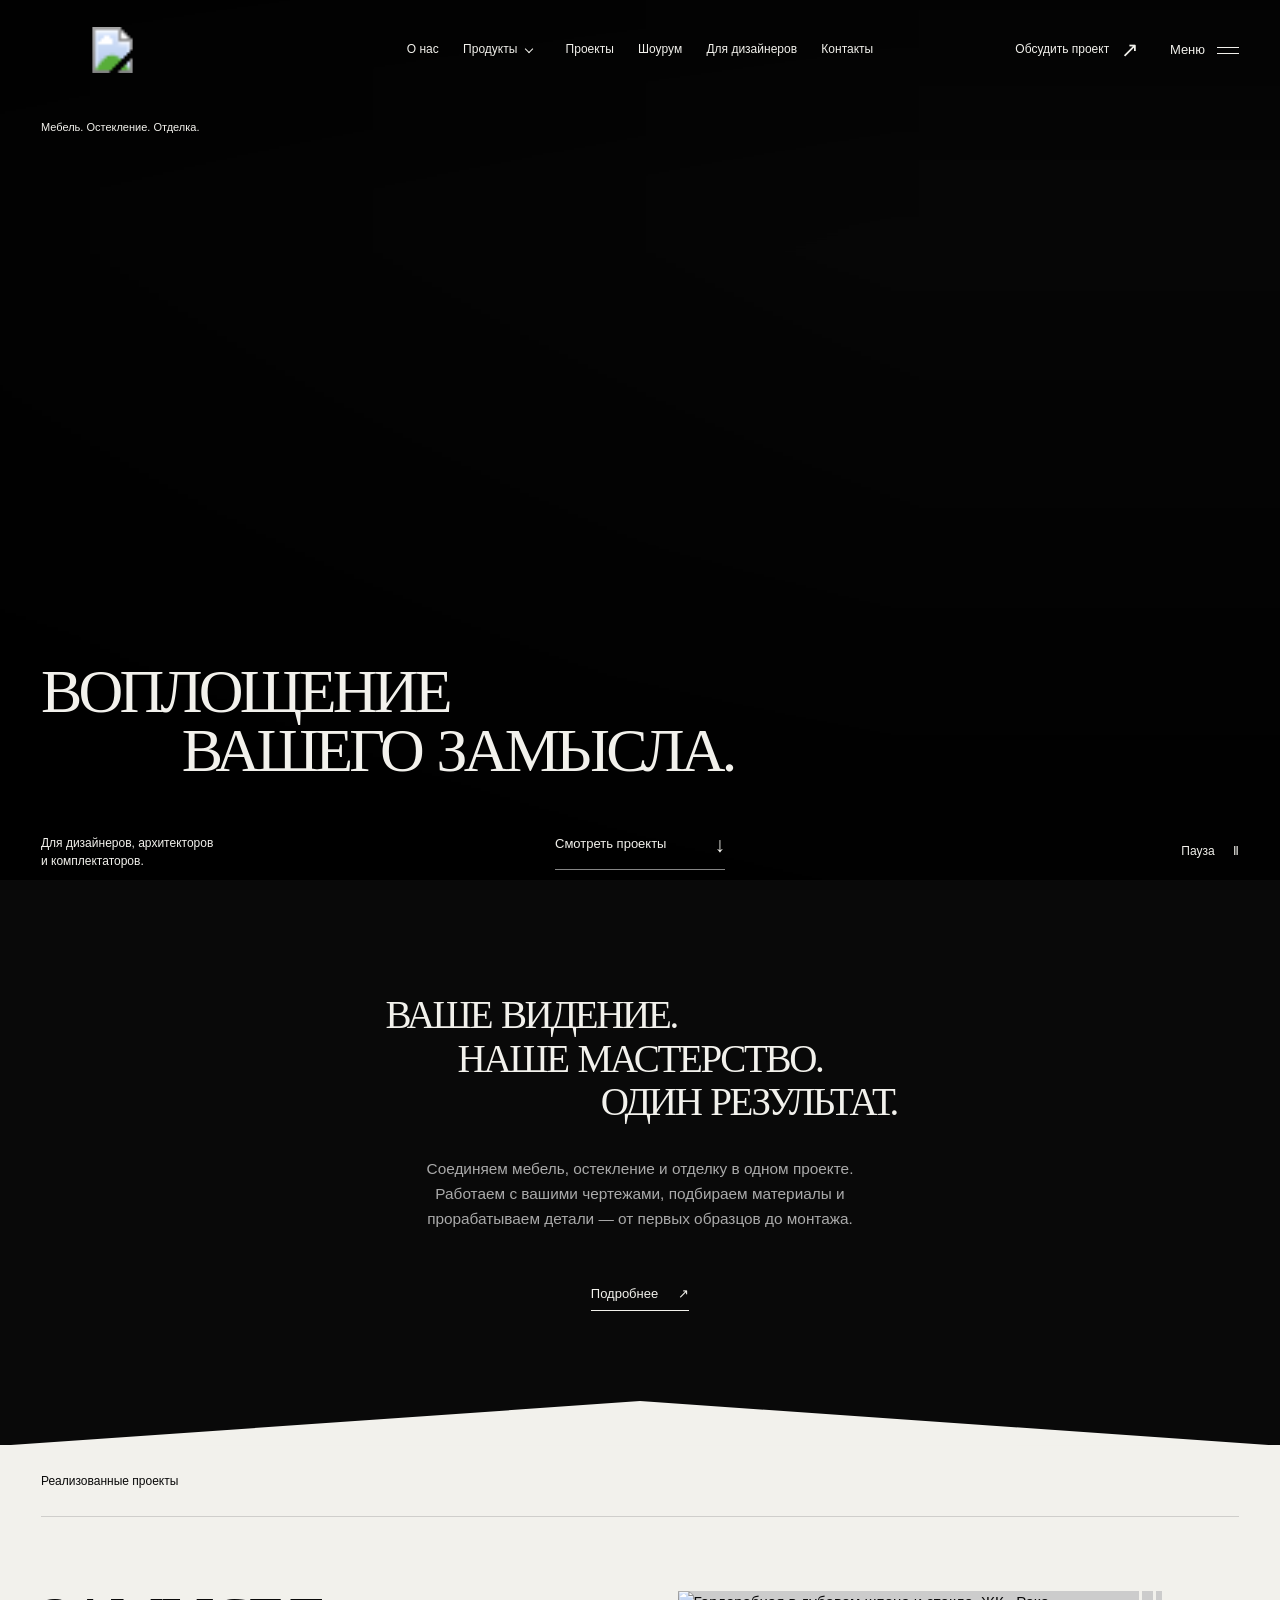
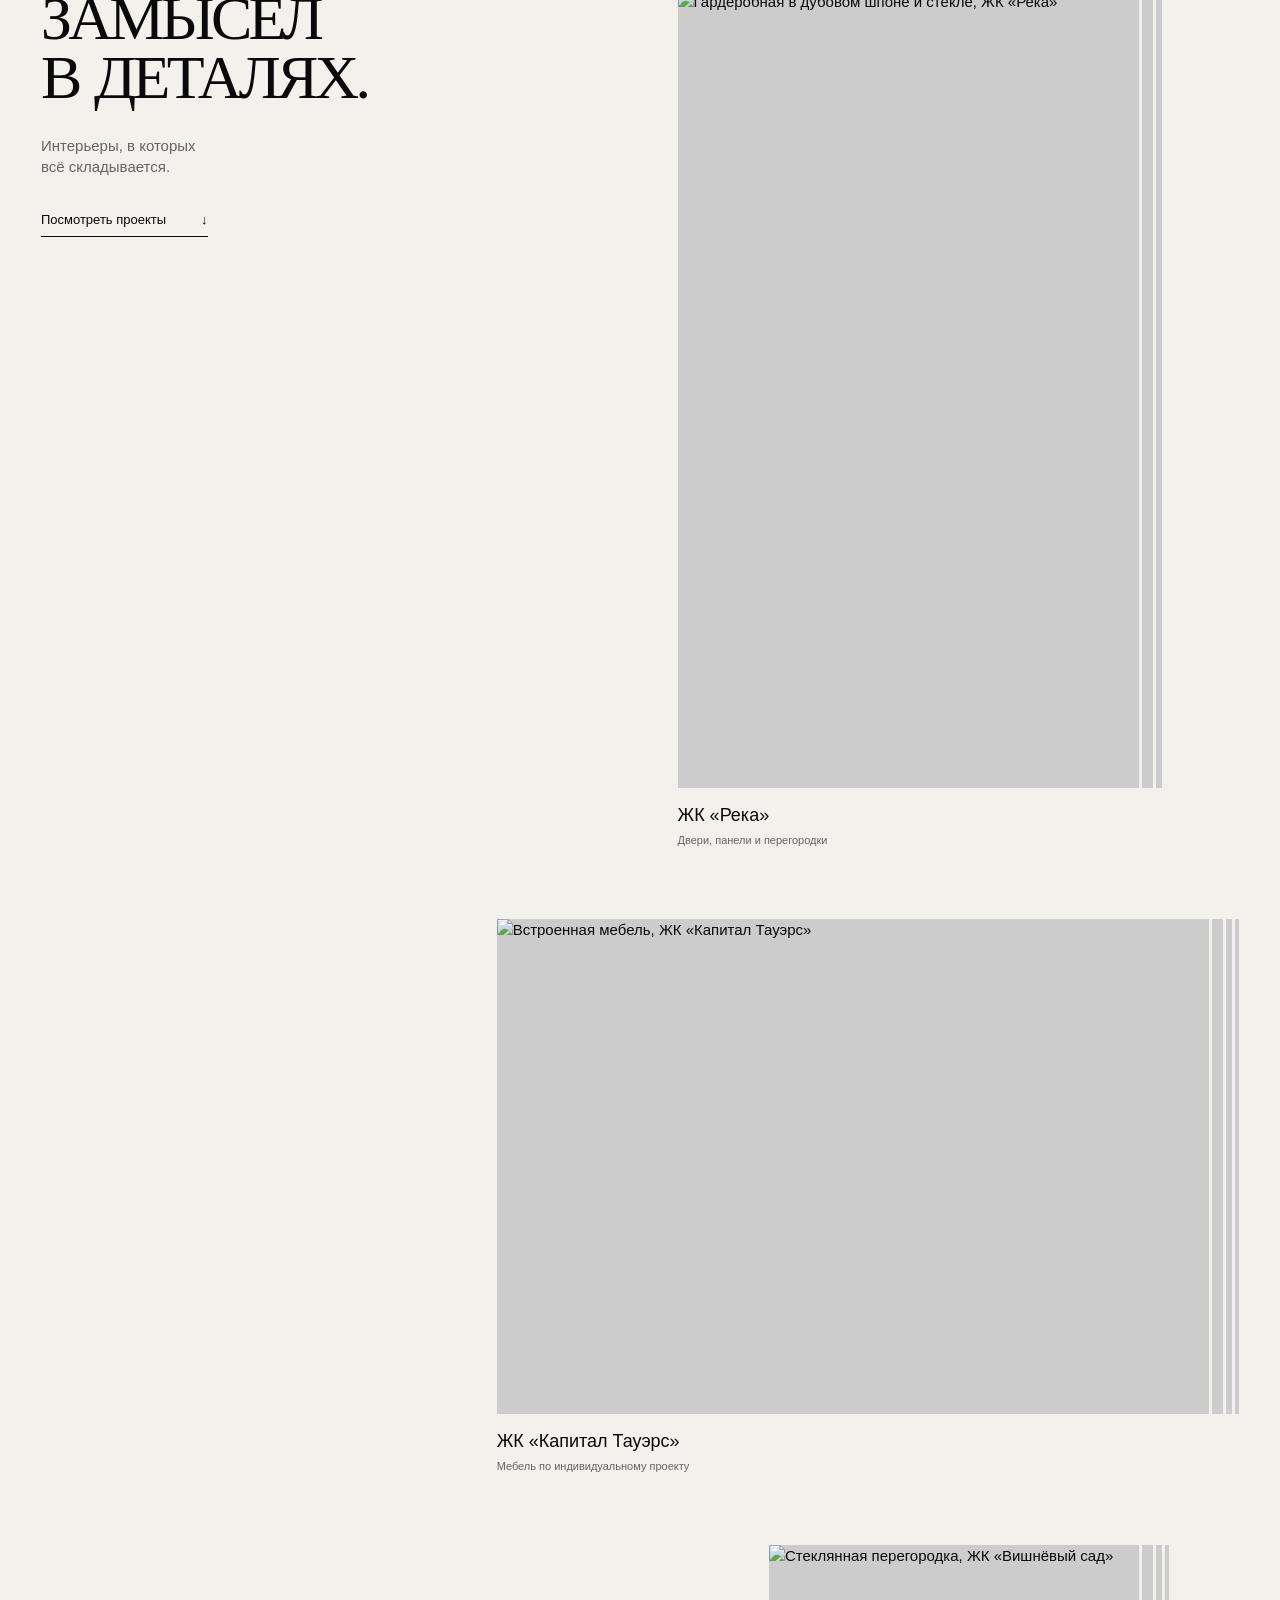
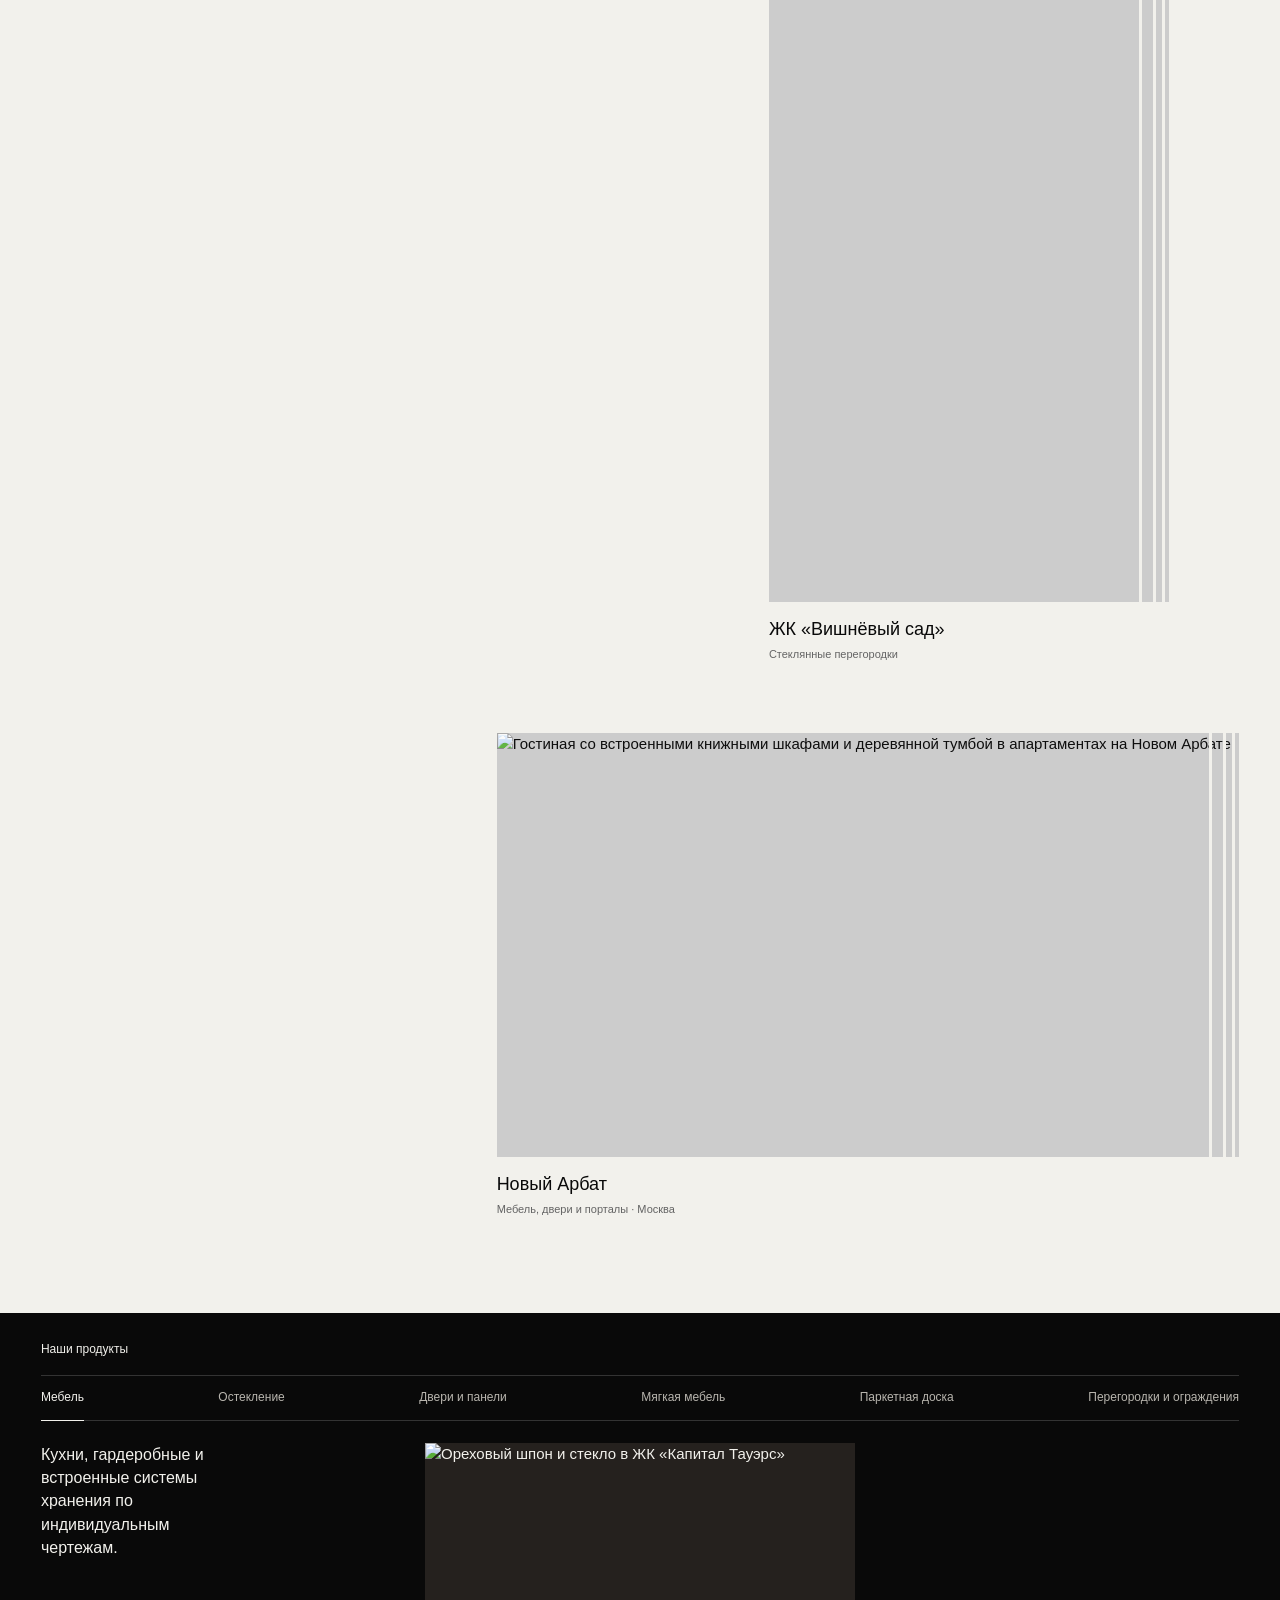
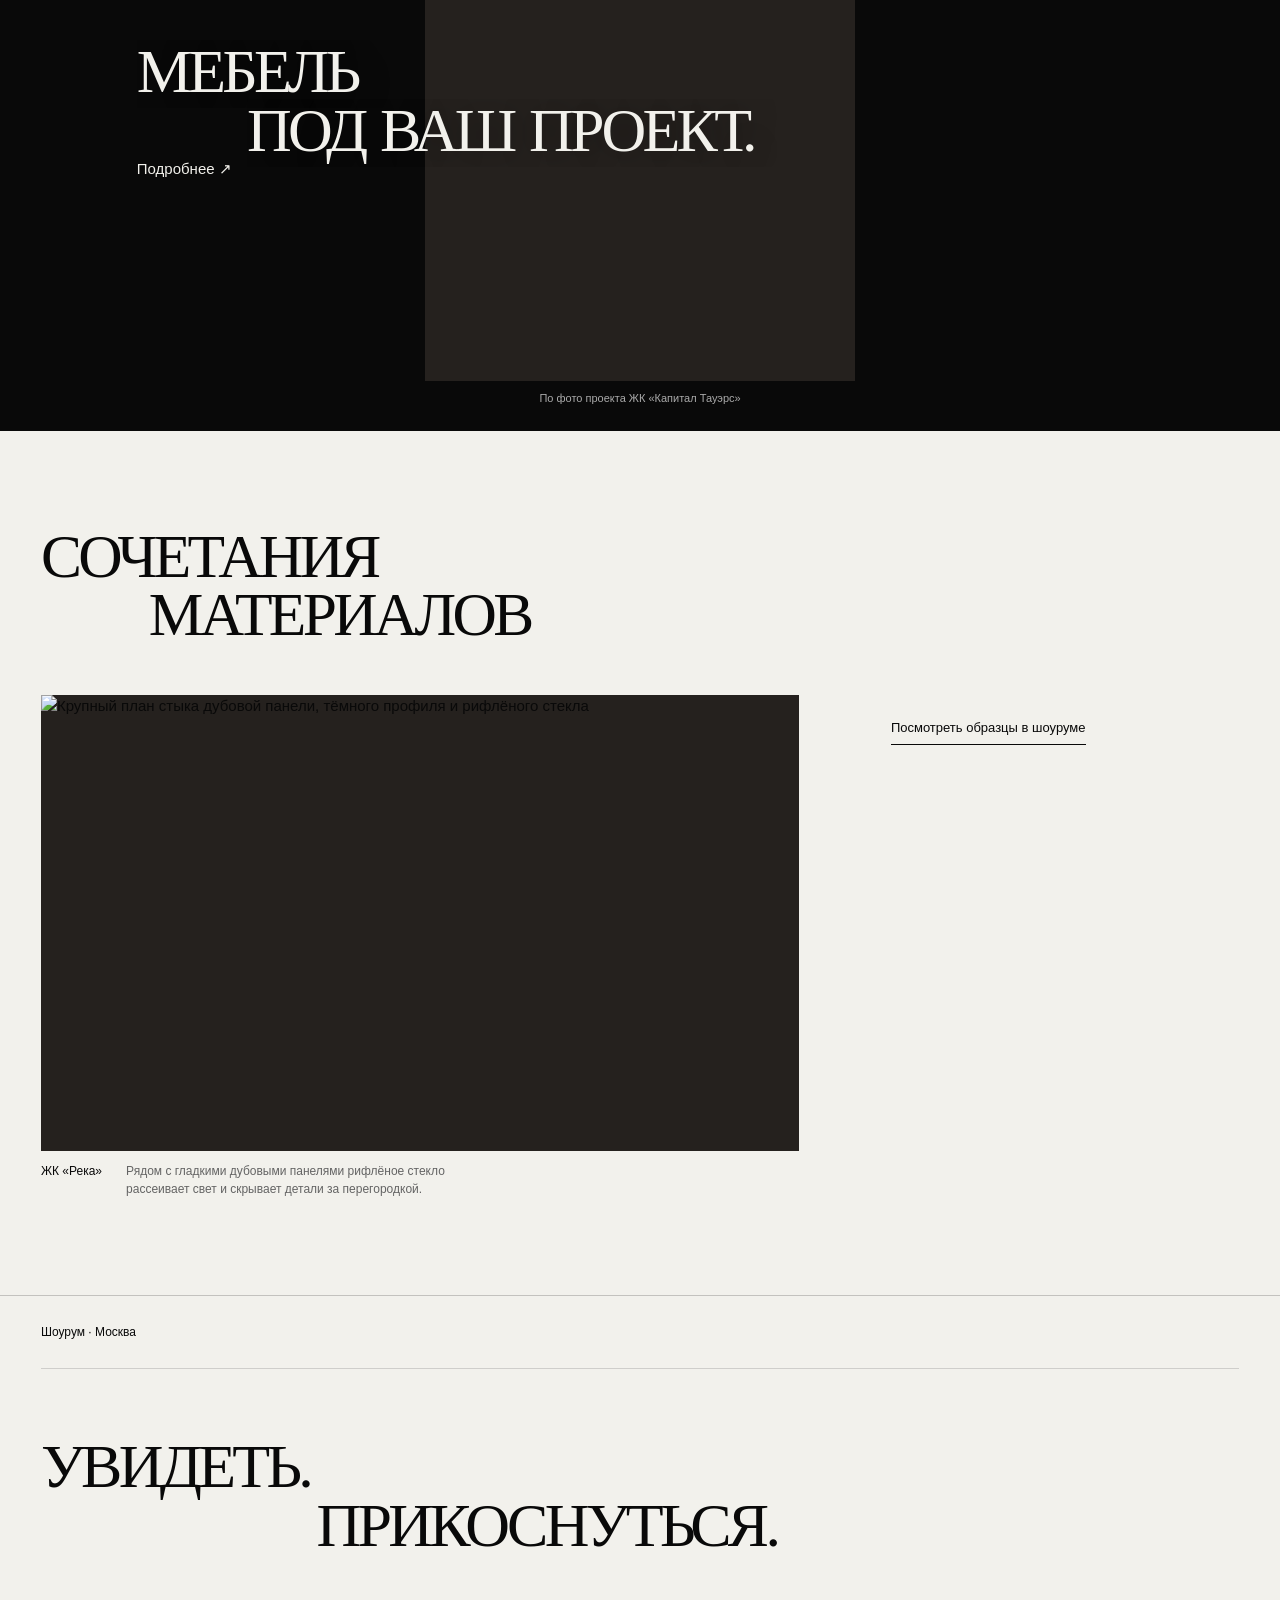
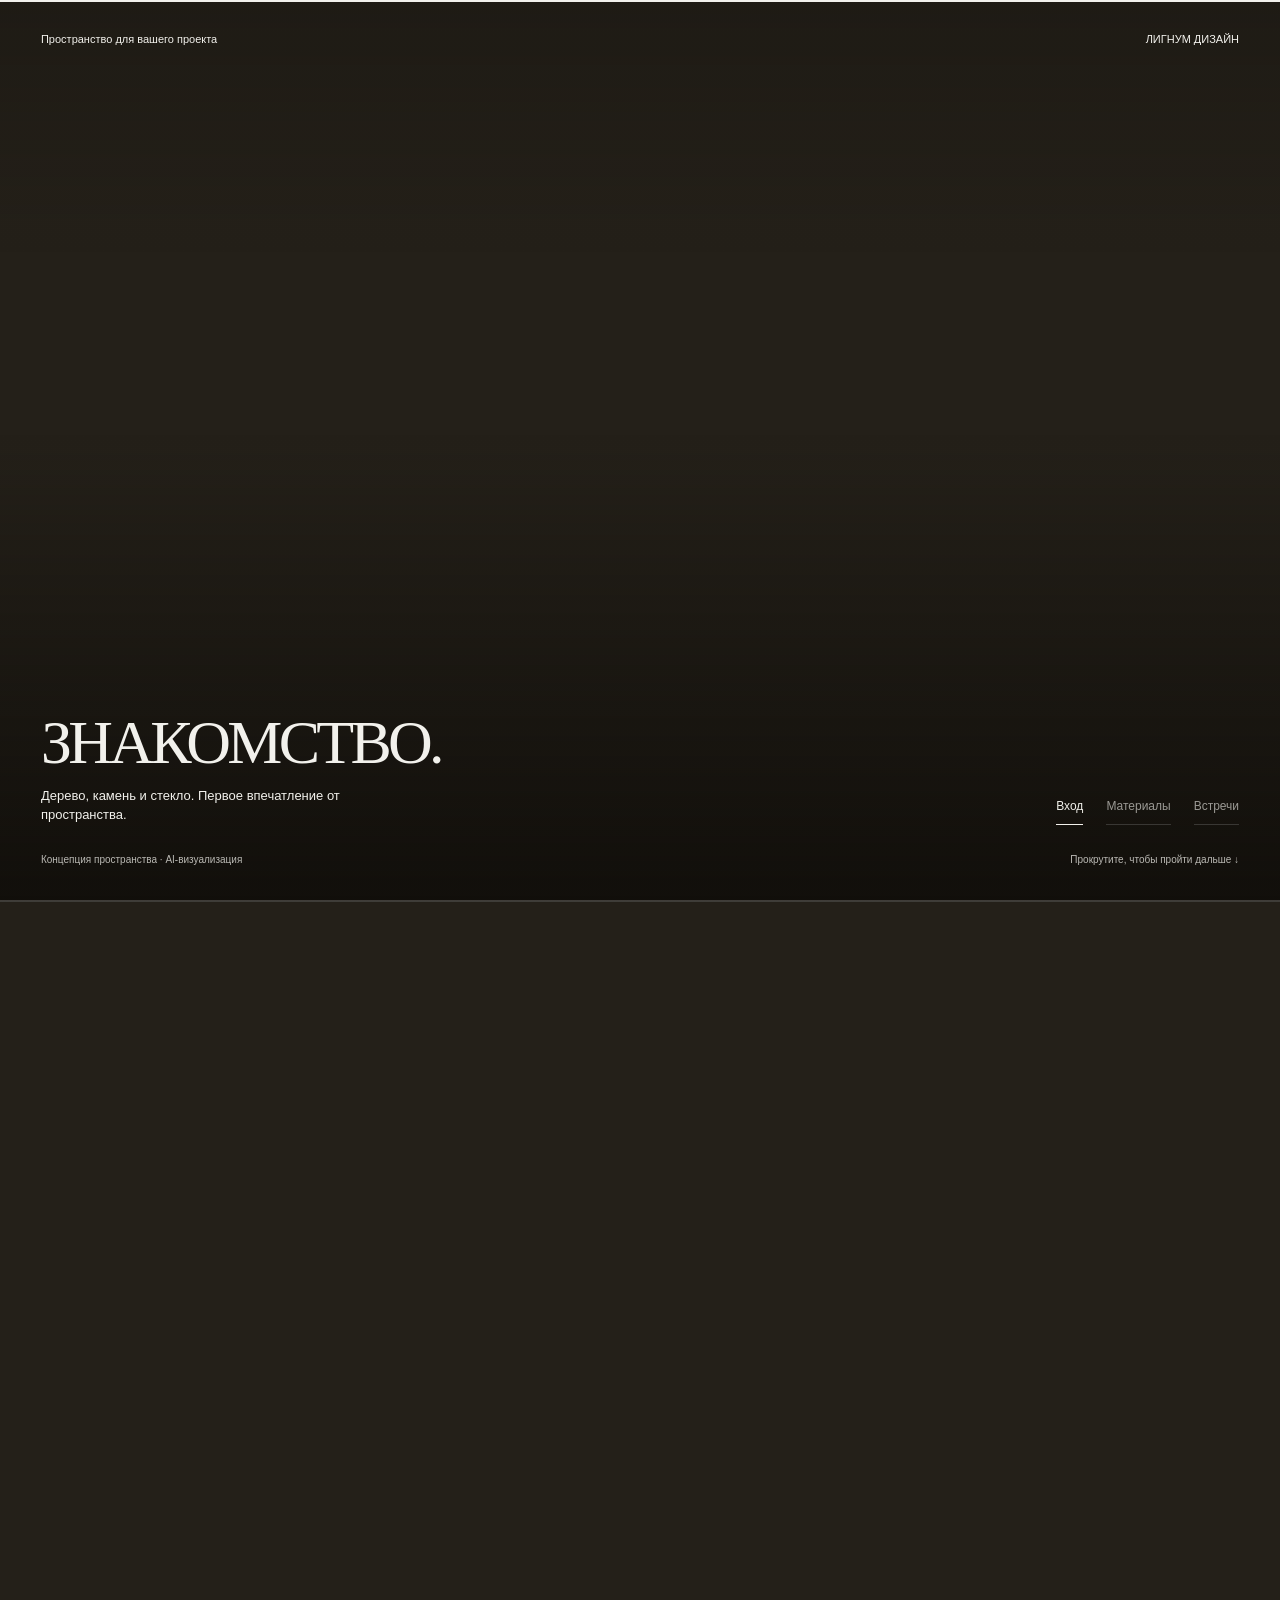
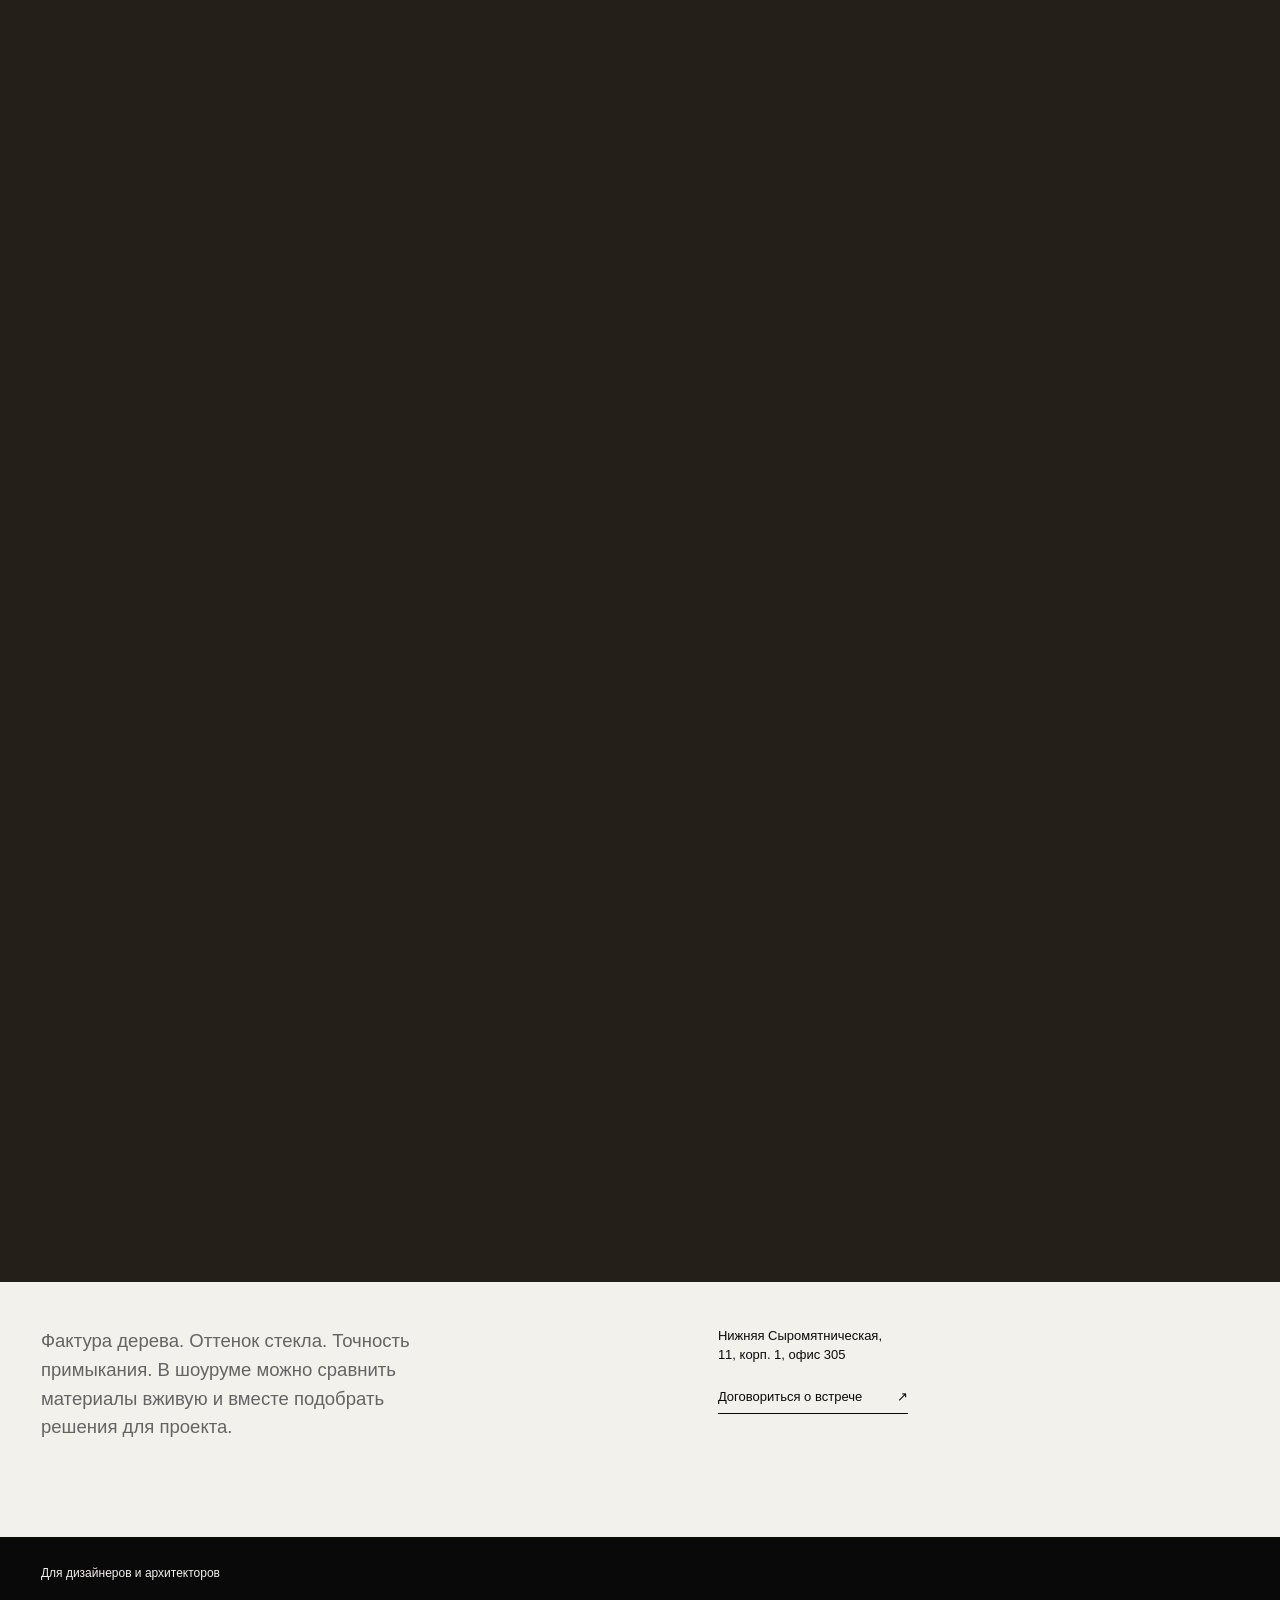
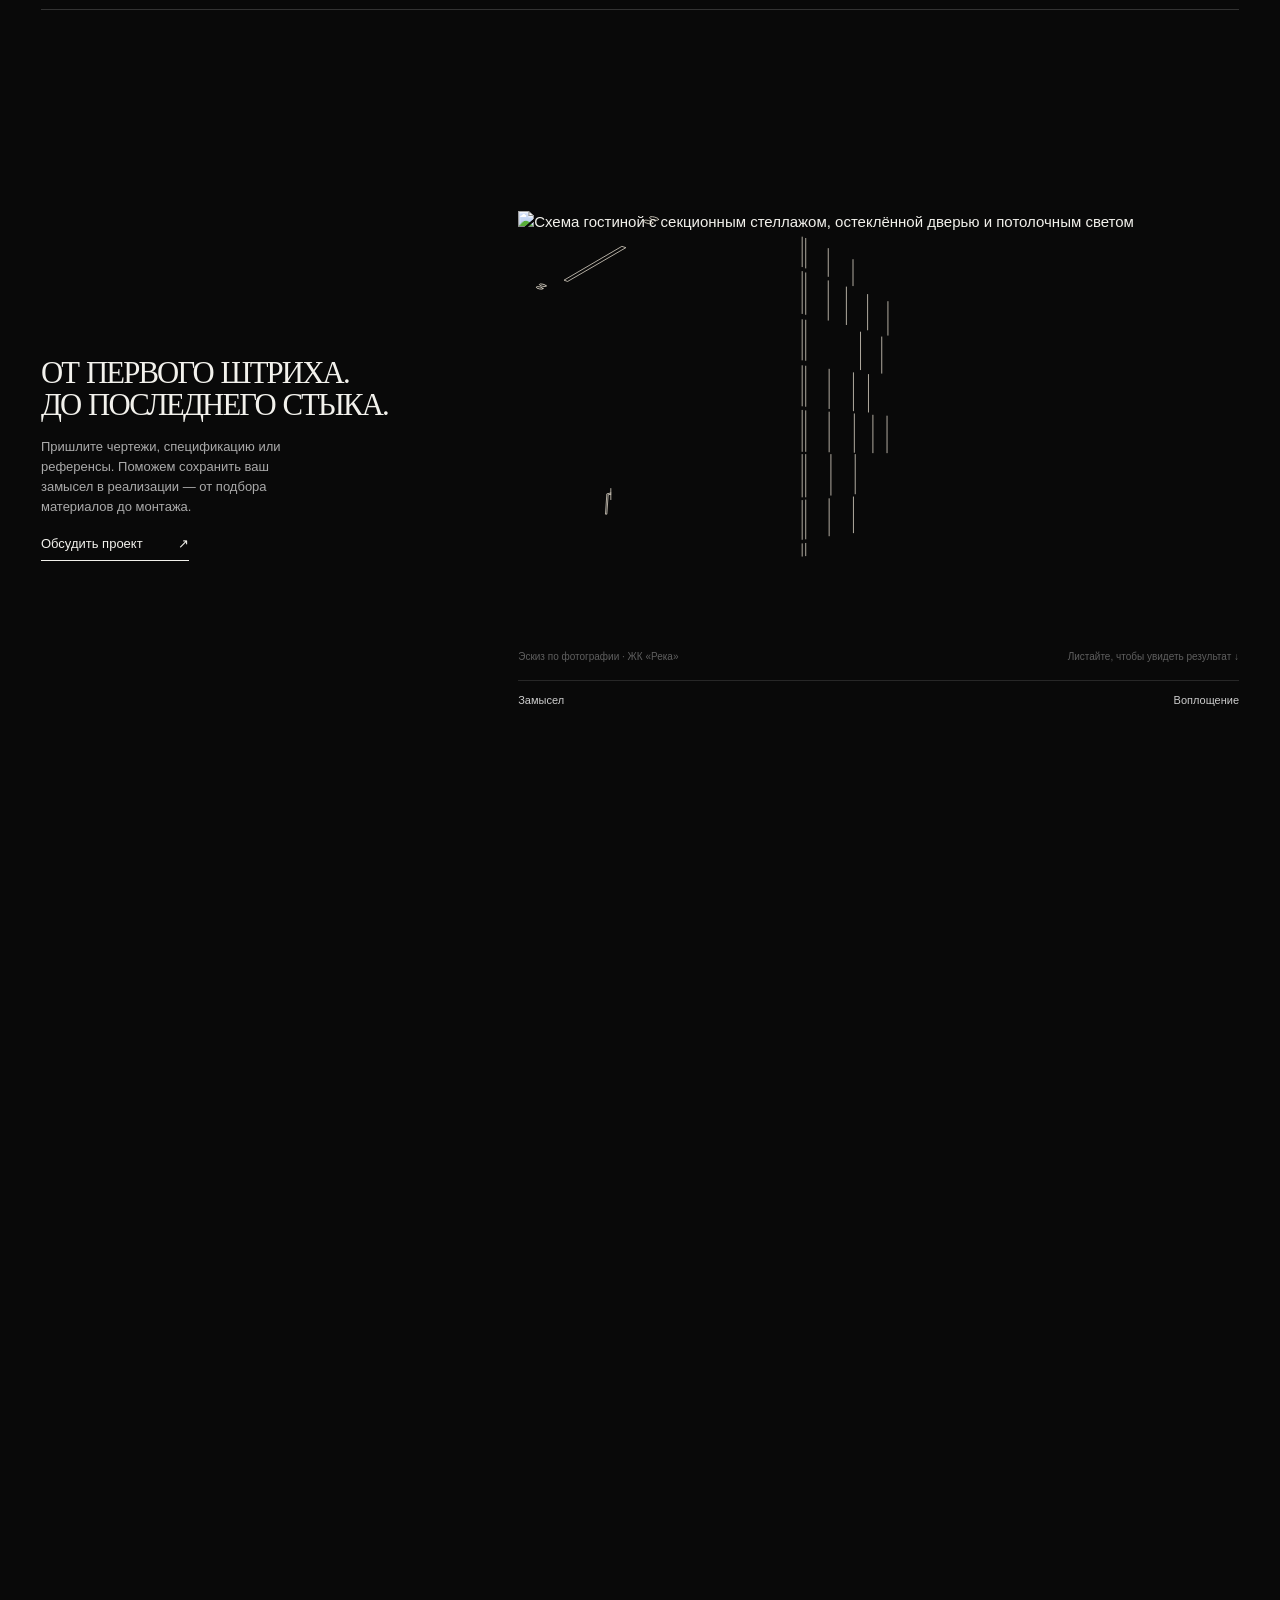
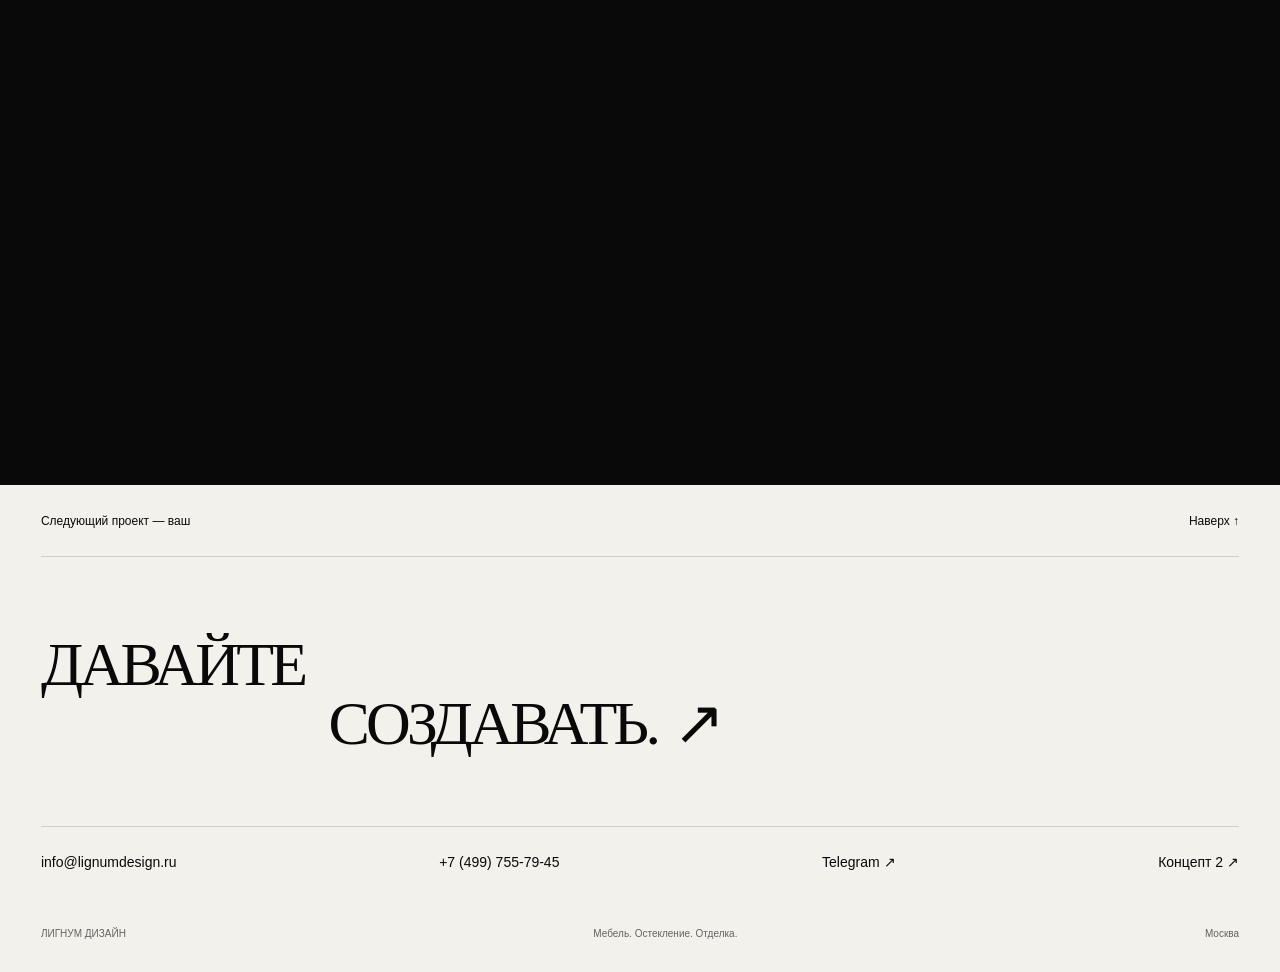
==== commit 3f8c5b70: "Add disabled more link to concept 1 introduction" ====
--- a/concept-1/index.html
+++ b/concept-1/index.html
@@ -60,6 +60,7 @@
   <div class="manifest-copy">
     <h2 class="serif reveal" id="about-title"><span class="line"><span>Ваше видение.</span></span> <span class="line"><span>Наше мастерство.</span></span> <span class="line"><span>Один результат.</span></span></h2>
     <p>Соединяем мебель, остекление и отделку в одном проекте. Работаем с вашими чертежами, подбираем материалы и прорабатываем детали — от первых образцов до монтажа.</p>
+    <a class="underlink" role="link" aria-disabled="true">Подробнее <span aria-hidden="true">↗</span></a>
   </div>
 </section>
 <section class="portfolio panel light" id="projects" aria-labelledby="projects-title">
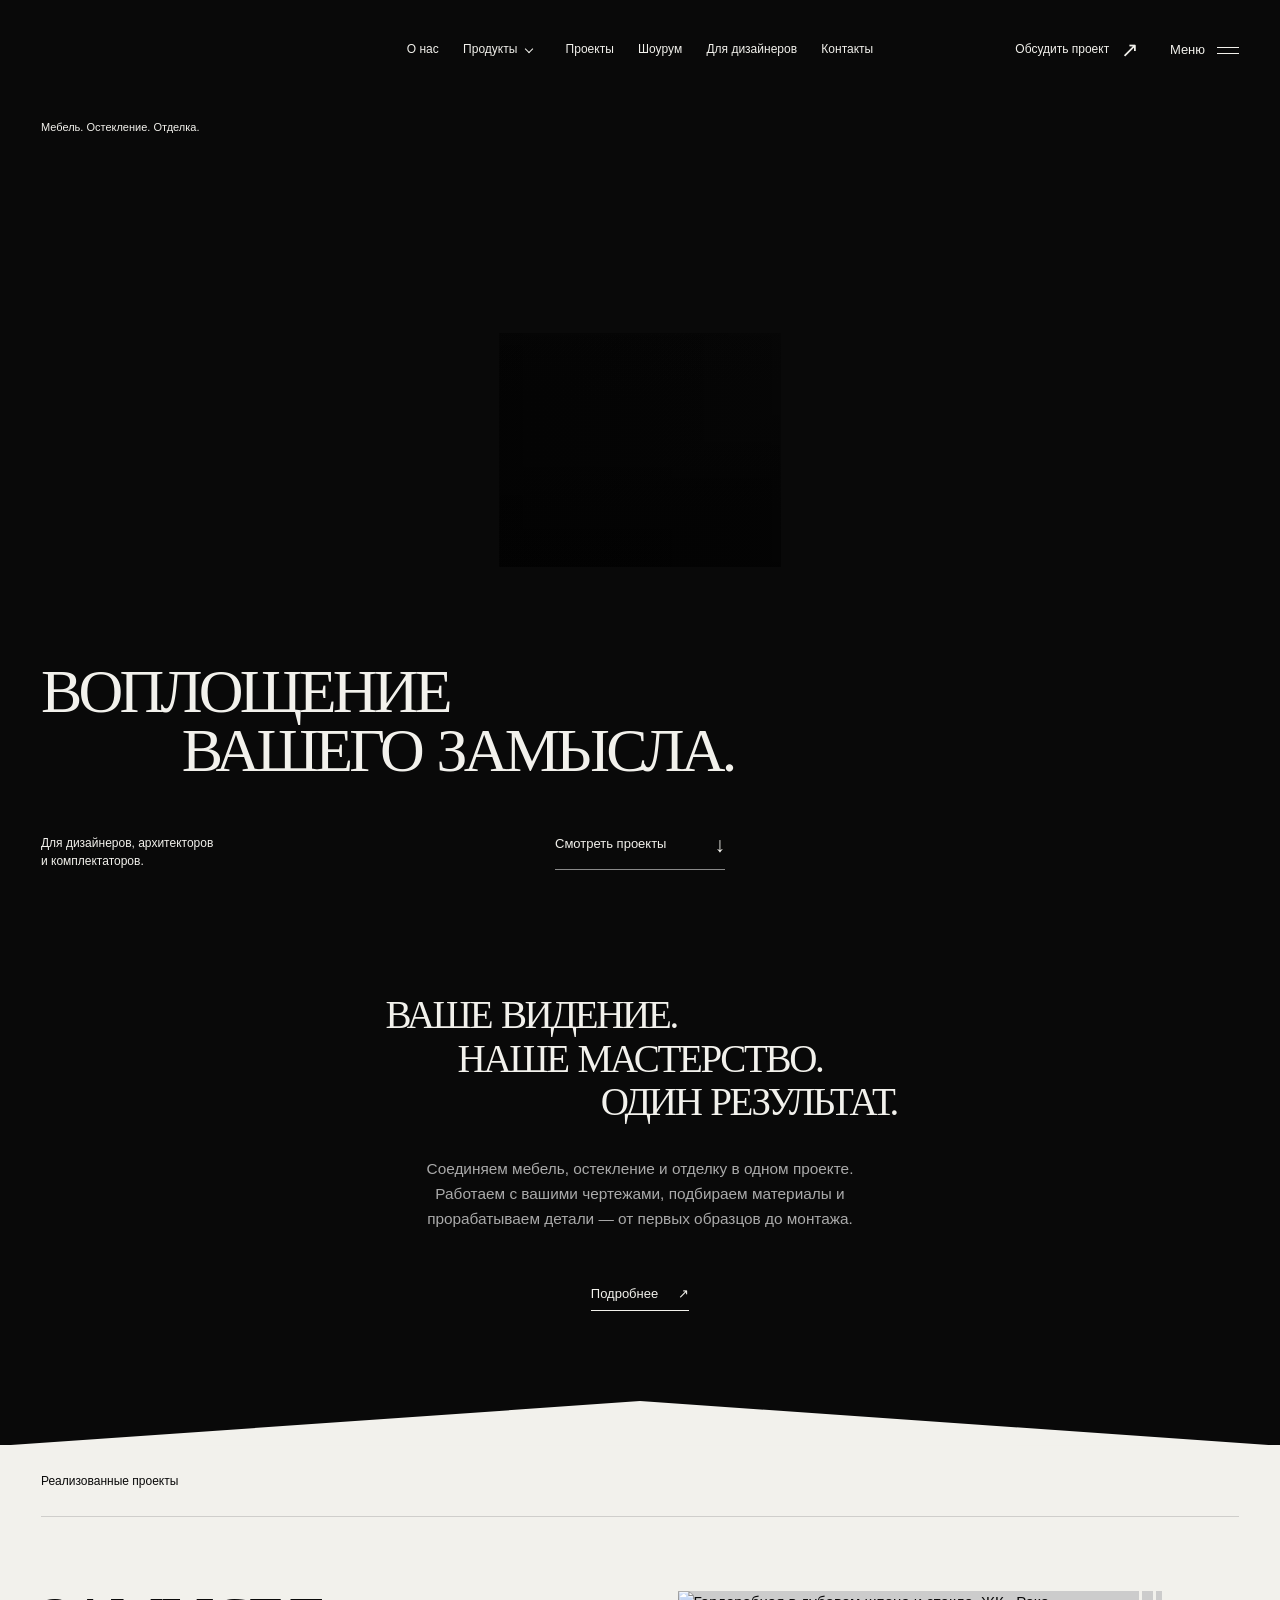
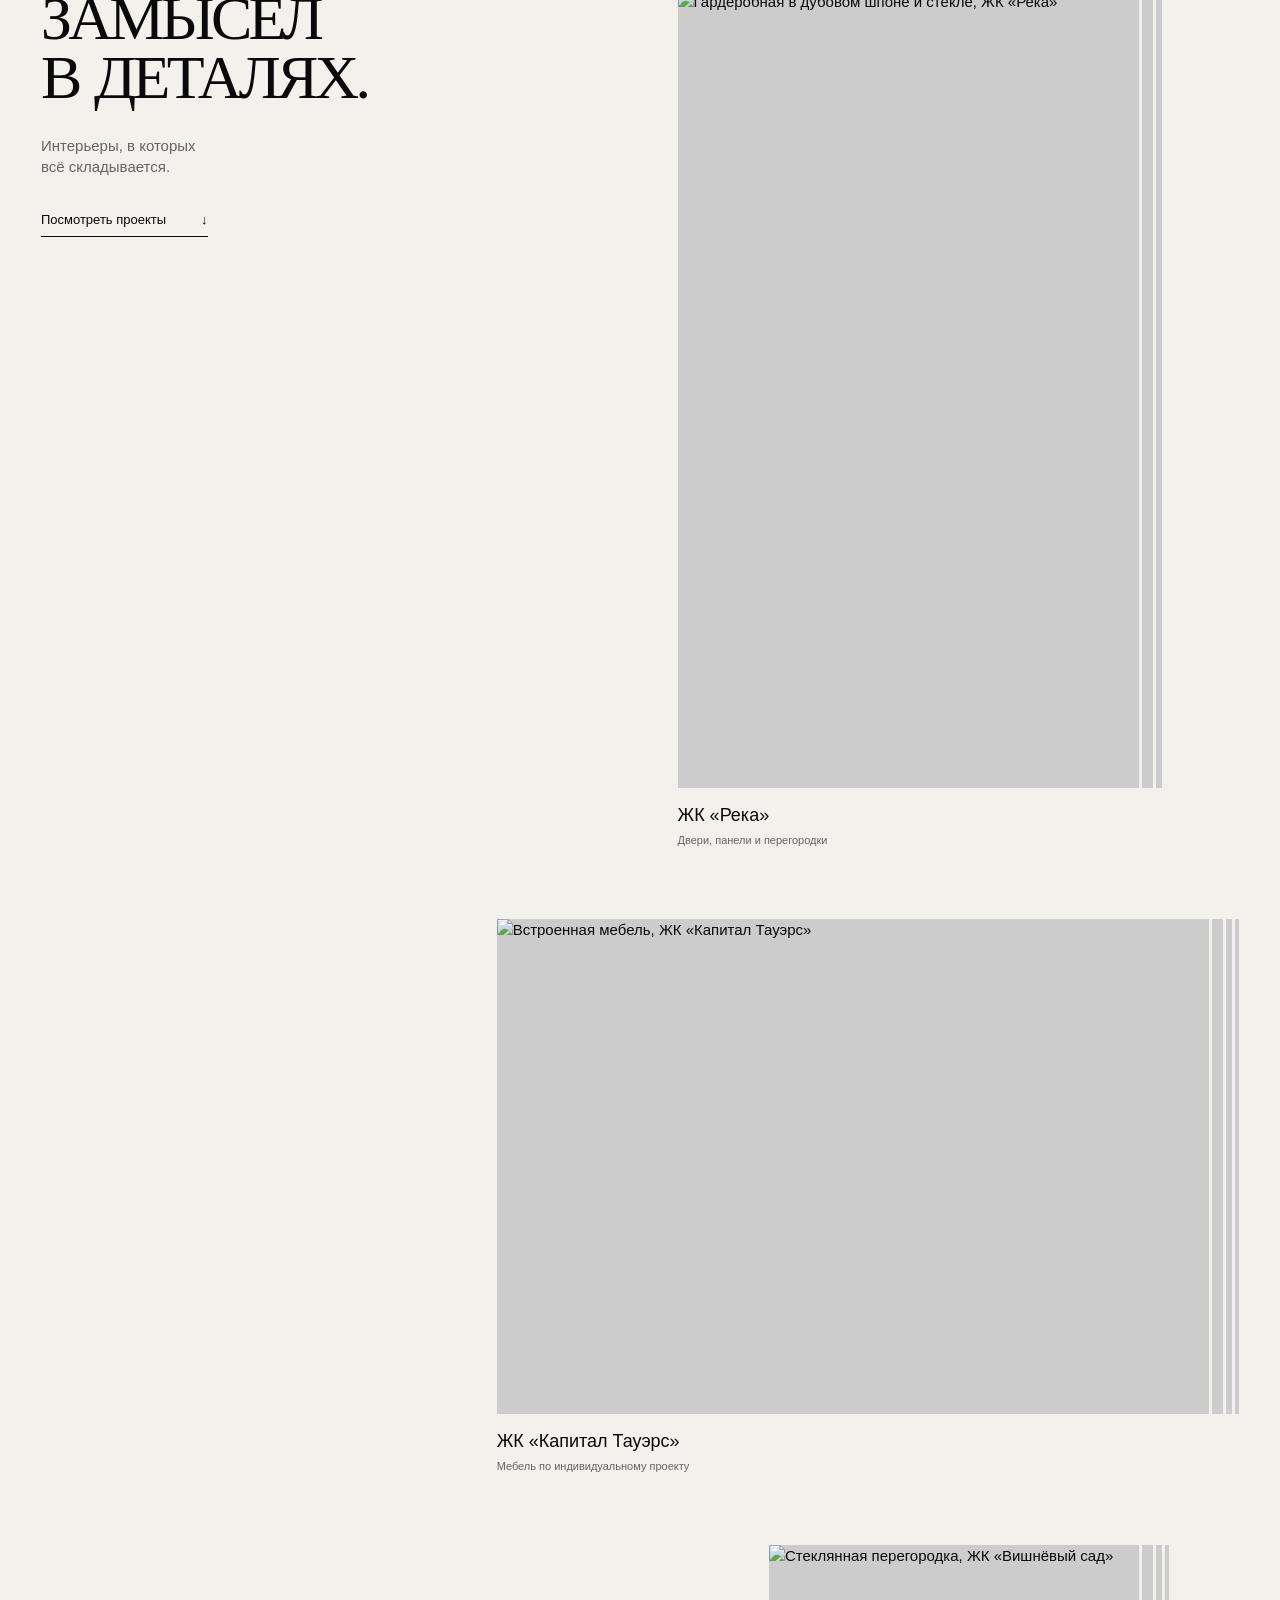
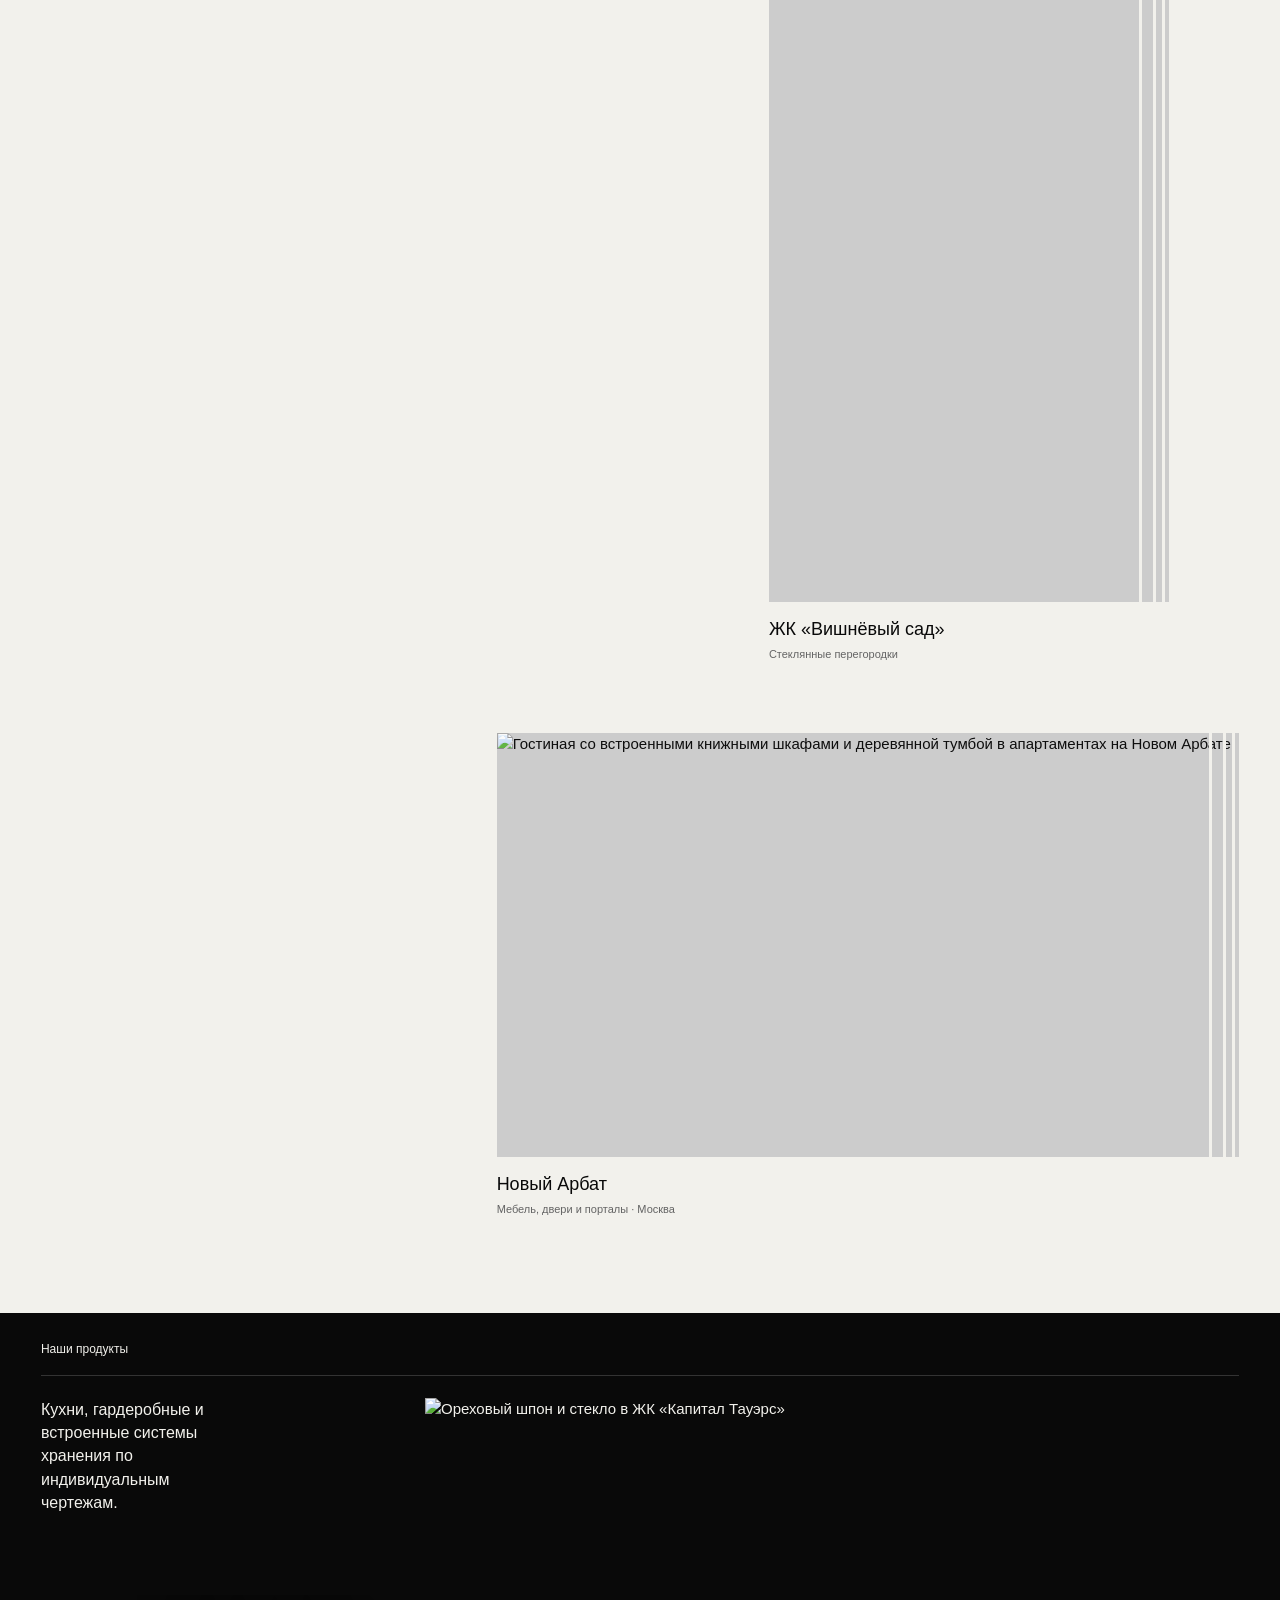
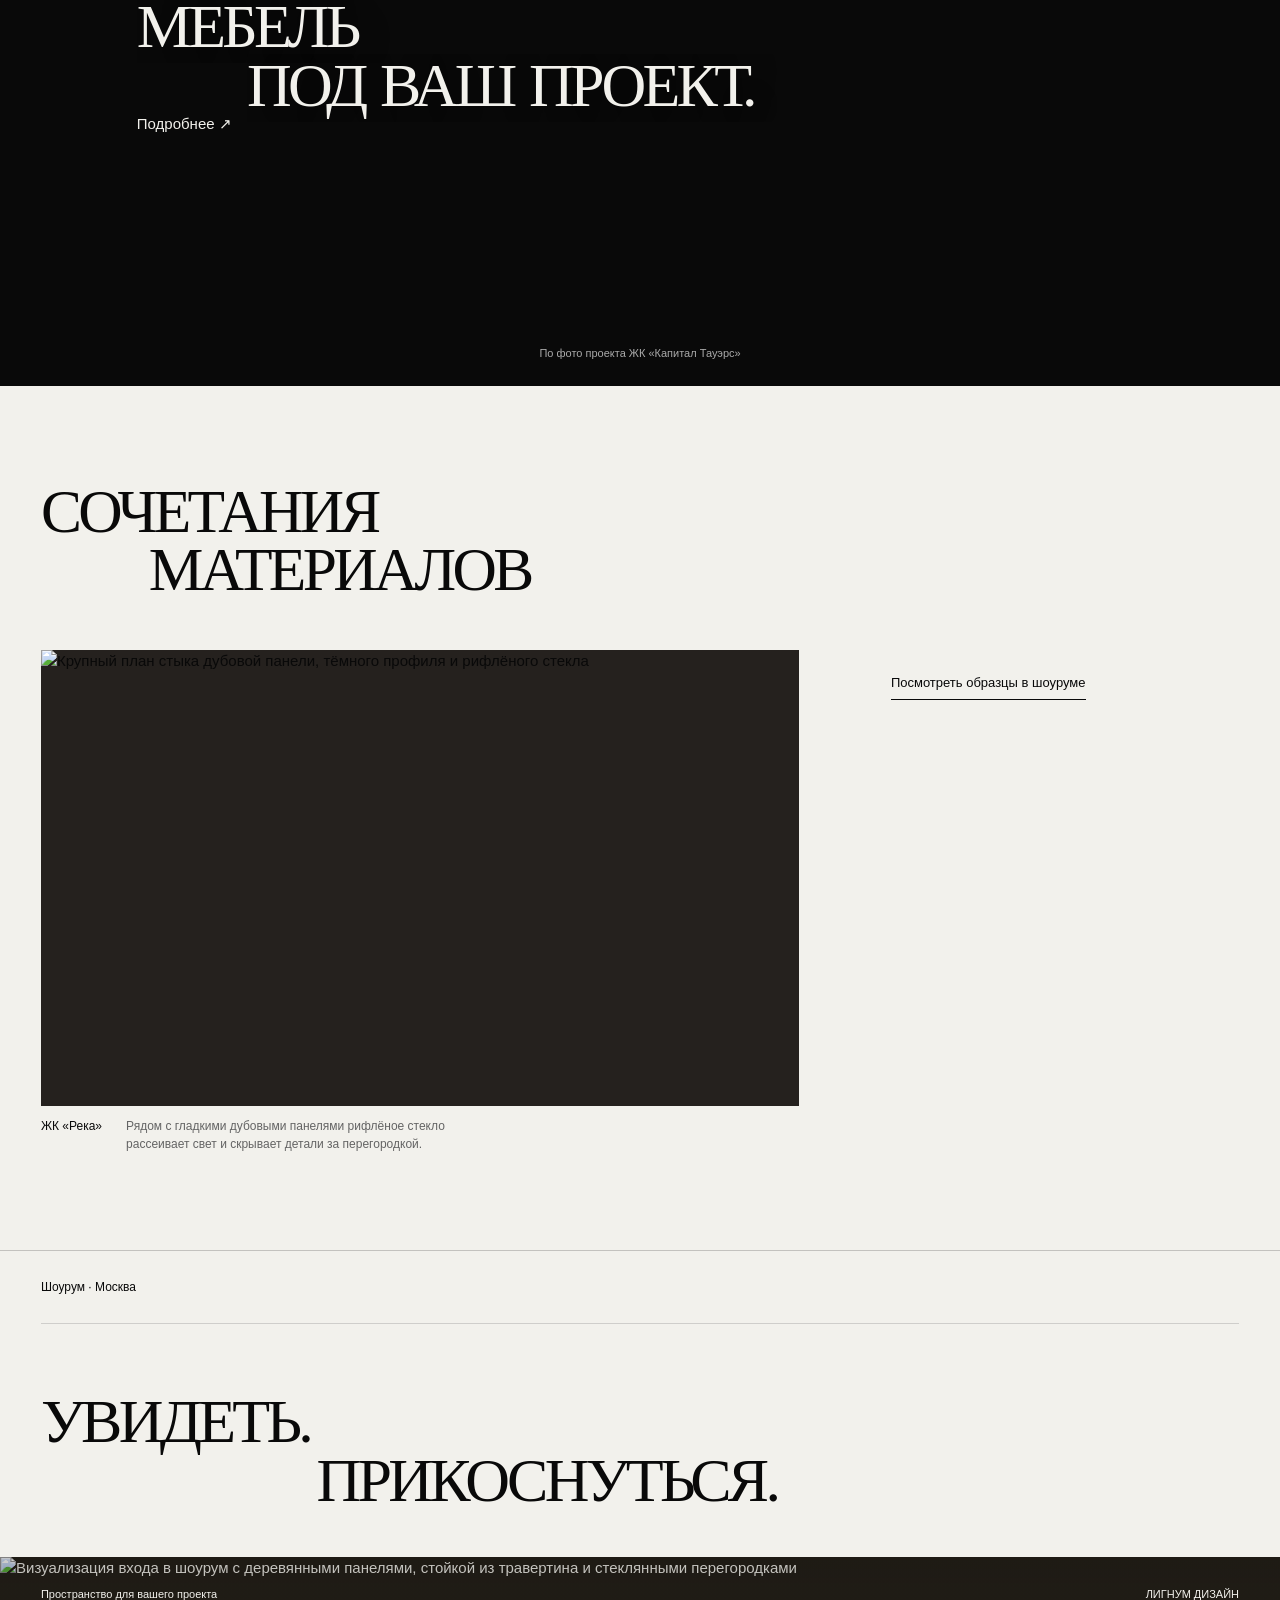
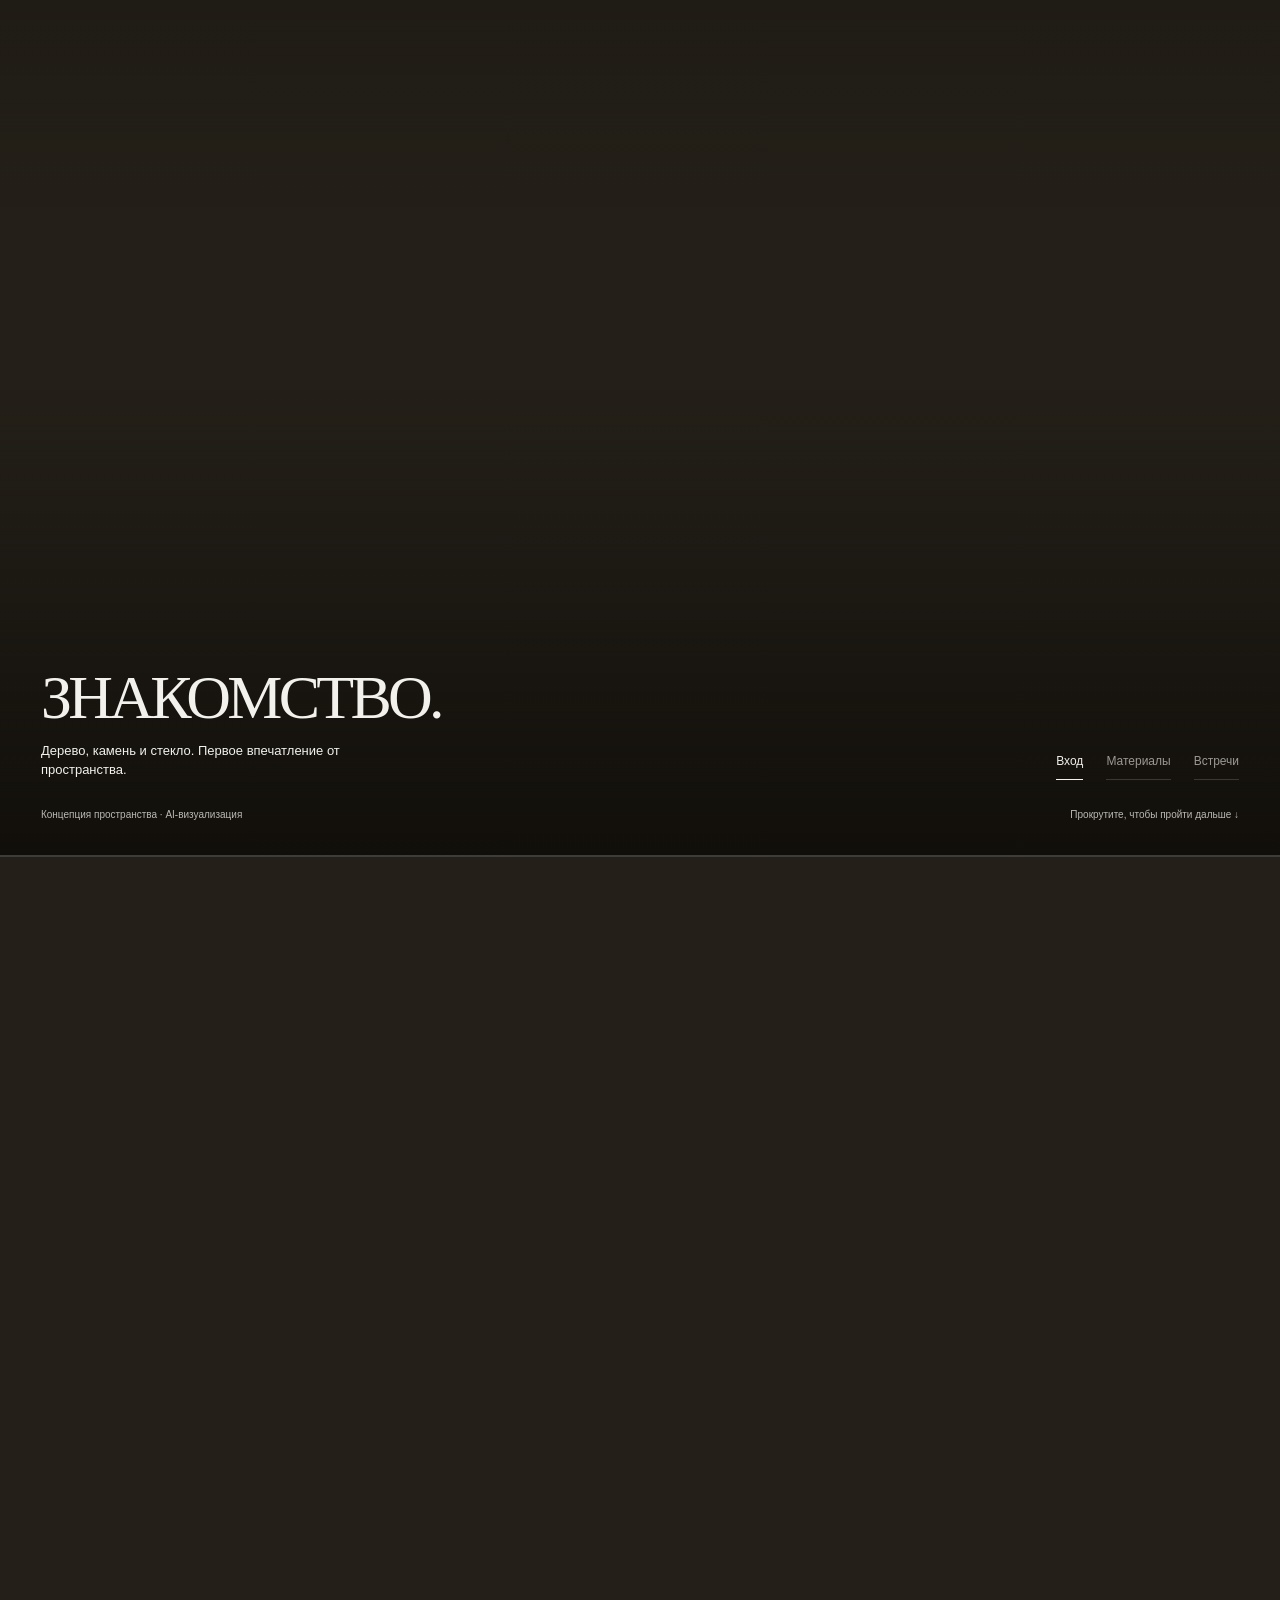
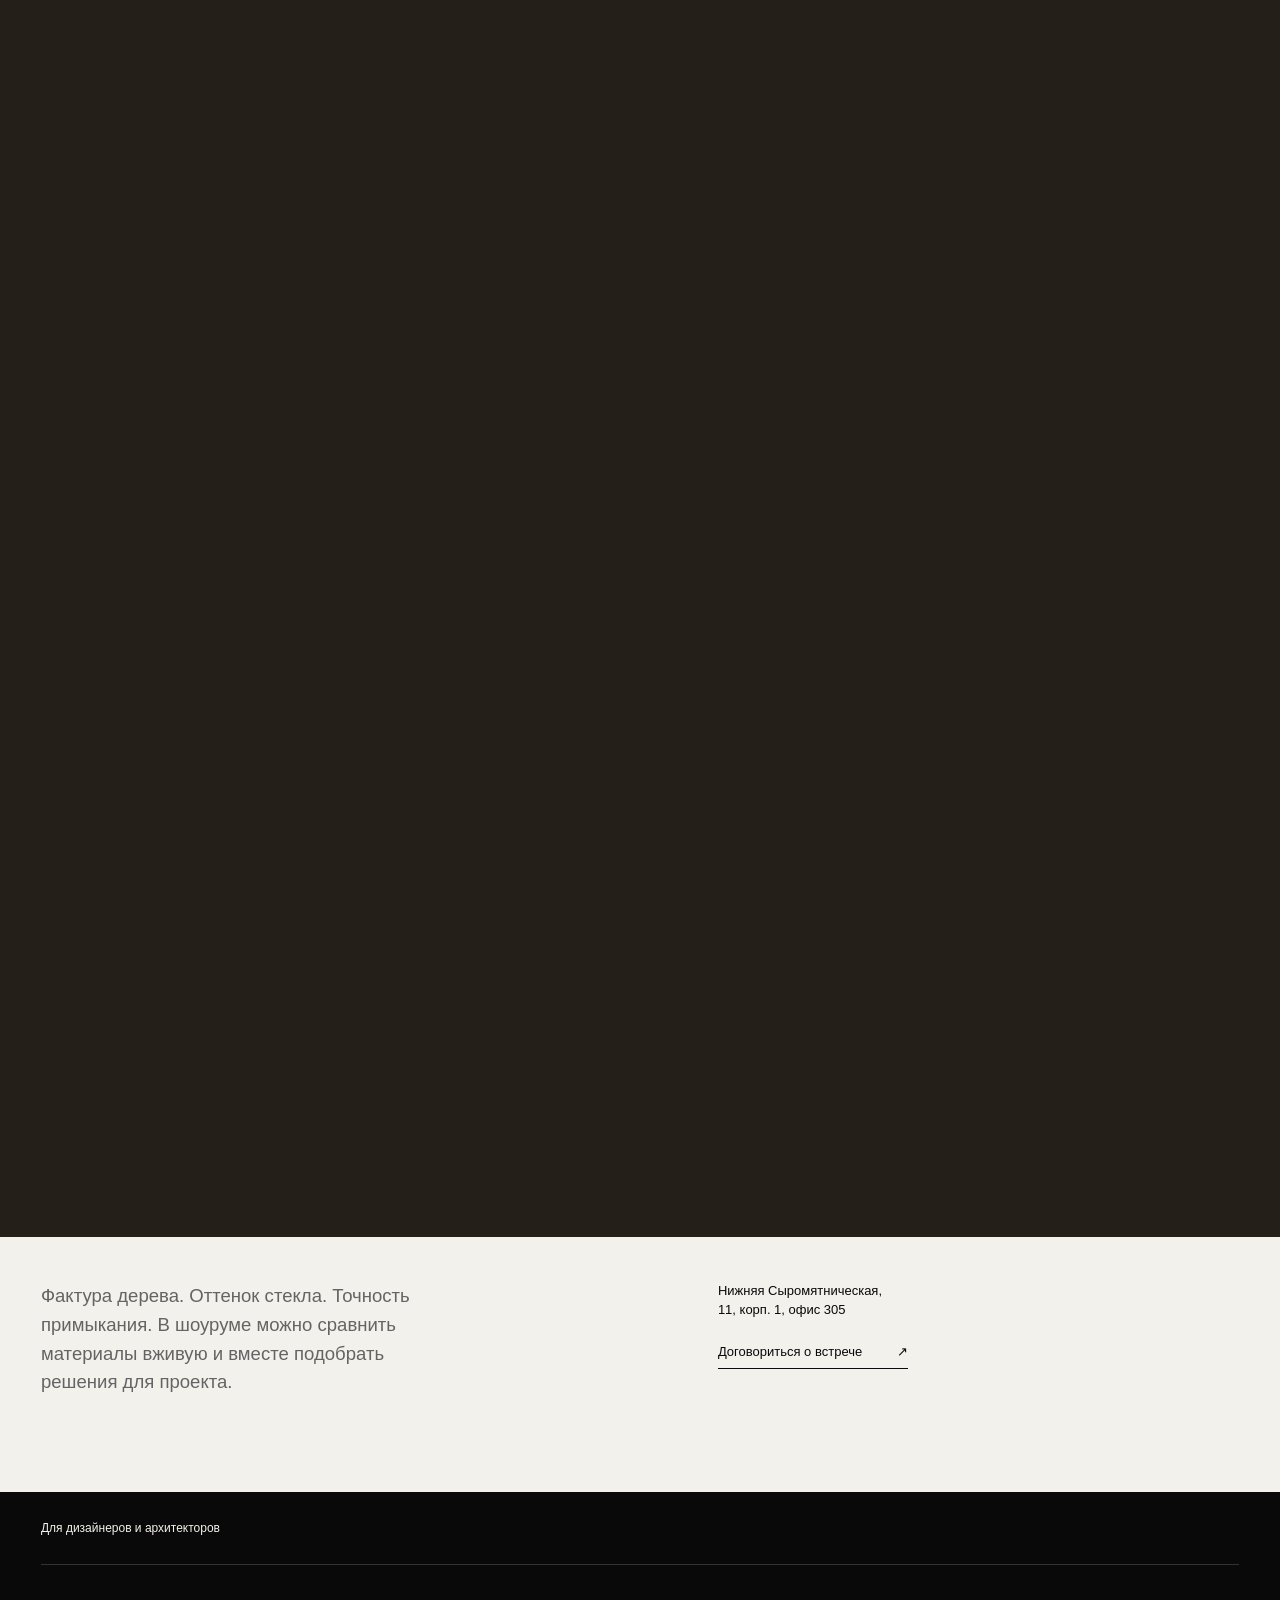
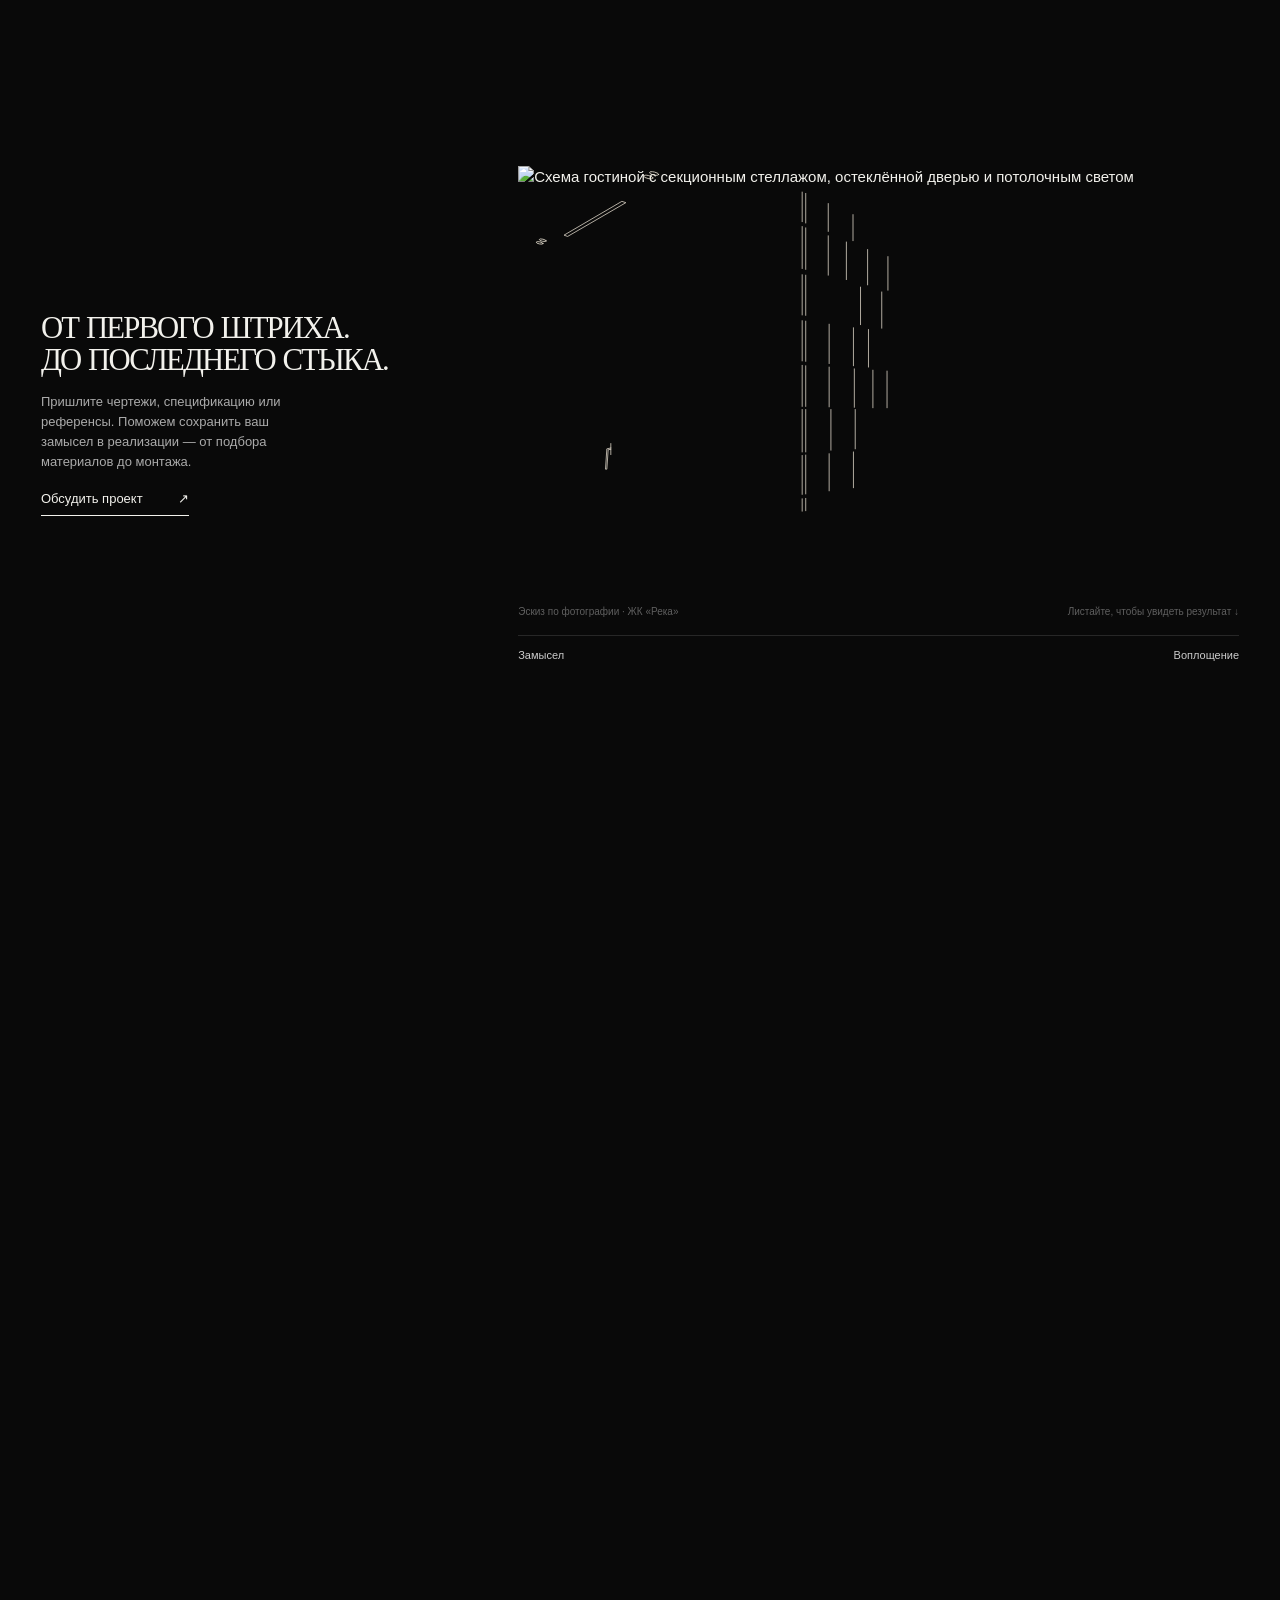
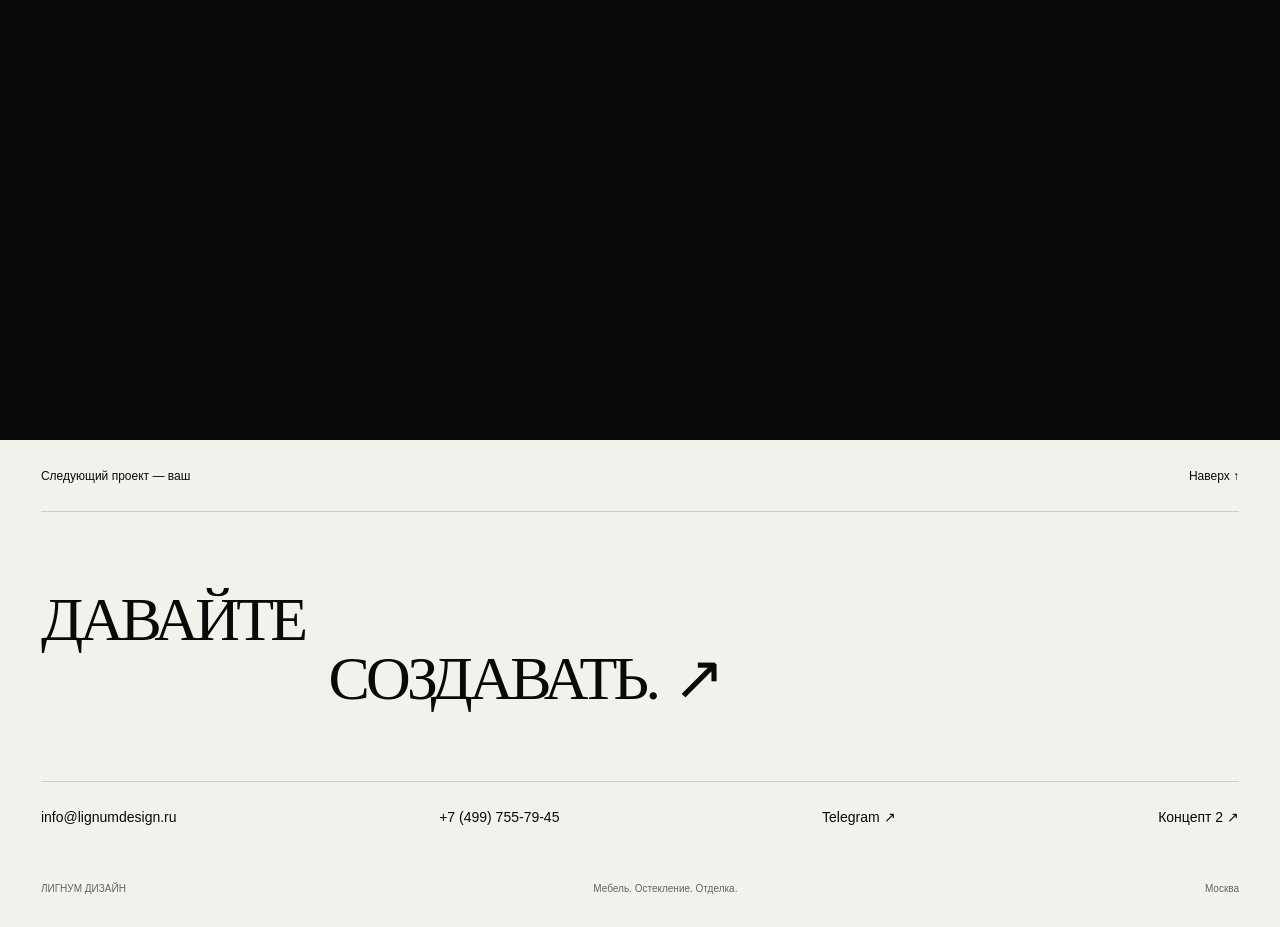
==== commit 5d457112: "Keep product photos visible during loading" ====
--- a/concept-1/index.html
+++ b/concept-1/index.html
@@ -7,8 +7,8 @@
 <meta name="description" content="Мебель, остекление и отделка для проектов дизайнеров, архитекторов и комплектаторов.">
 <link rel="preload" href="/lignum-preview/assets/cormorant-garamond-regular.ttf" as="font" type="font/ttf" crossorigin><link rel="preload" href="/lignum-preview/assets/reka-living-retouched.webp" as="image">
 <script src="/lignum-preview/concept-theme.js"></script>
-<link rel="stylesheet" href="concept.css?v=materials"><link rel="stylesheet" href="menu.css"><link rel="stylesheet" href="/lignum-preview/concept-theme.css"><link rel="stylesheet" href="/lignum-preview/product-more.css?v=placeholder">
-<script src="menu.js?v=home-preview" defer></script><script src="/lignum-preview/image-galleries.js" defer></script><script src="concept.js?v=materials" defer></script>
+<link rel="stylesheet" href="concept.css?v=product-photo"><link rel="stylesheet" href="menu.css"><link rel="stylesheet" href="/lignum-preview/concept-theme.css"><link rel="stylesheet" href="/lignum-preview/product-more.css?v=placeholder">
+<script src="menu.js?v=home-preview" defer></script><script src="/lignum-preview/image-galleries.js" defer></script><script src="concept.js?v=product-photo" defer></script>
 </head>
 <body id="top">
 <a class="skip" href="#main">К содержанию</a>
@@ -112,7 +112,7 @@
   <div id="product-panel" role="tabpanel" aria-labelledby="product-tab-0" tabindex="0">
     <div class="product-stage">
       <p class="product-description" id="product-description">Кухни, гардеробные и встроенные системы хранения по индивидуальным чертежам.</p>
-      <div class="product-photo reveal-image"><img id="product-image" src="/lignum-preview/assets/product-furniture.webp" width="960" height="1200" alt="Ореховый шпон и стекло в ЖК «Капитал Тауэрс»" loading="lazy"></div>
+      <div class="product-photo"><img src="/lignum-preview/assets/product-furniture.webp" width="960" height="1200" alt="Ореховый шпон и стекло в ЖК «Капитал Тауэрс»" fetchpriority="low" decoding="async"></div>
       <div class="product-heading">
         <h2 id="products-title" class="serif reveal"><span class="line"><span id="product-title">Мебель</span></span><span class="line"><span>под ваш проект.</span></span></h2>
         <a class="product-more" role="link" aria-disabled="true">Подробнее <span aria-hidden="true">↗</span></a>
--- a/concept-1/concept.css
+++ b/concept-1/concept.css
@@ -557,13 +557,16 @@
 .product-heading .product-more { margin-top: 14px; }
 
 .product-photo {
+  position: relative;
   grid-area: 1 / 1;
   width: min(44%, 430px, max(200px, calc((100svh - 224px) * .8)));
   aspect-ratio: 4 / 5;
-  background: #25211e;
+  overflow: hidden;
 }
 
 .product-photo img {
+  position: absolute;
+  inset: 0;
   width: 100%;
   height: 100%;
   object-fit: cover;
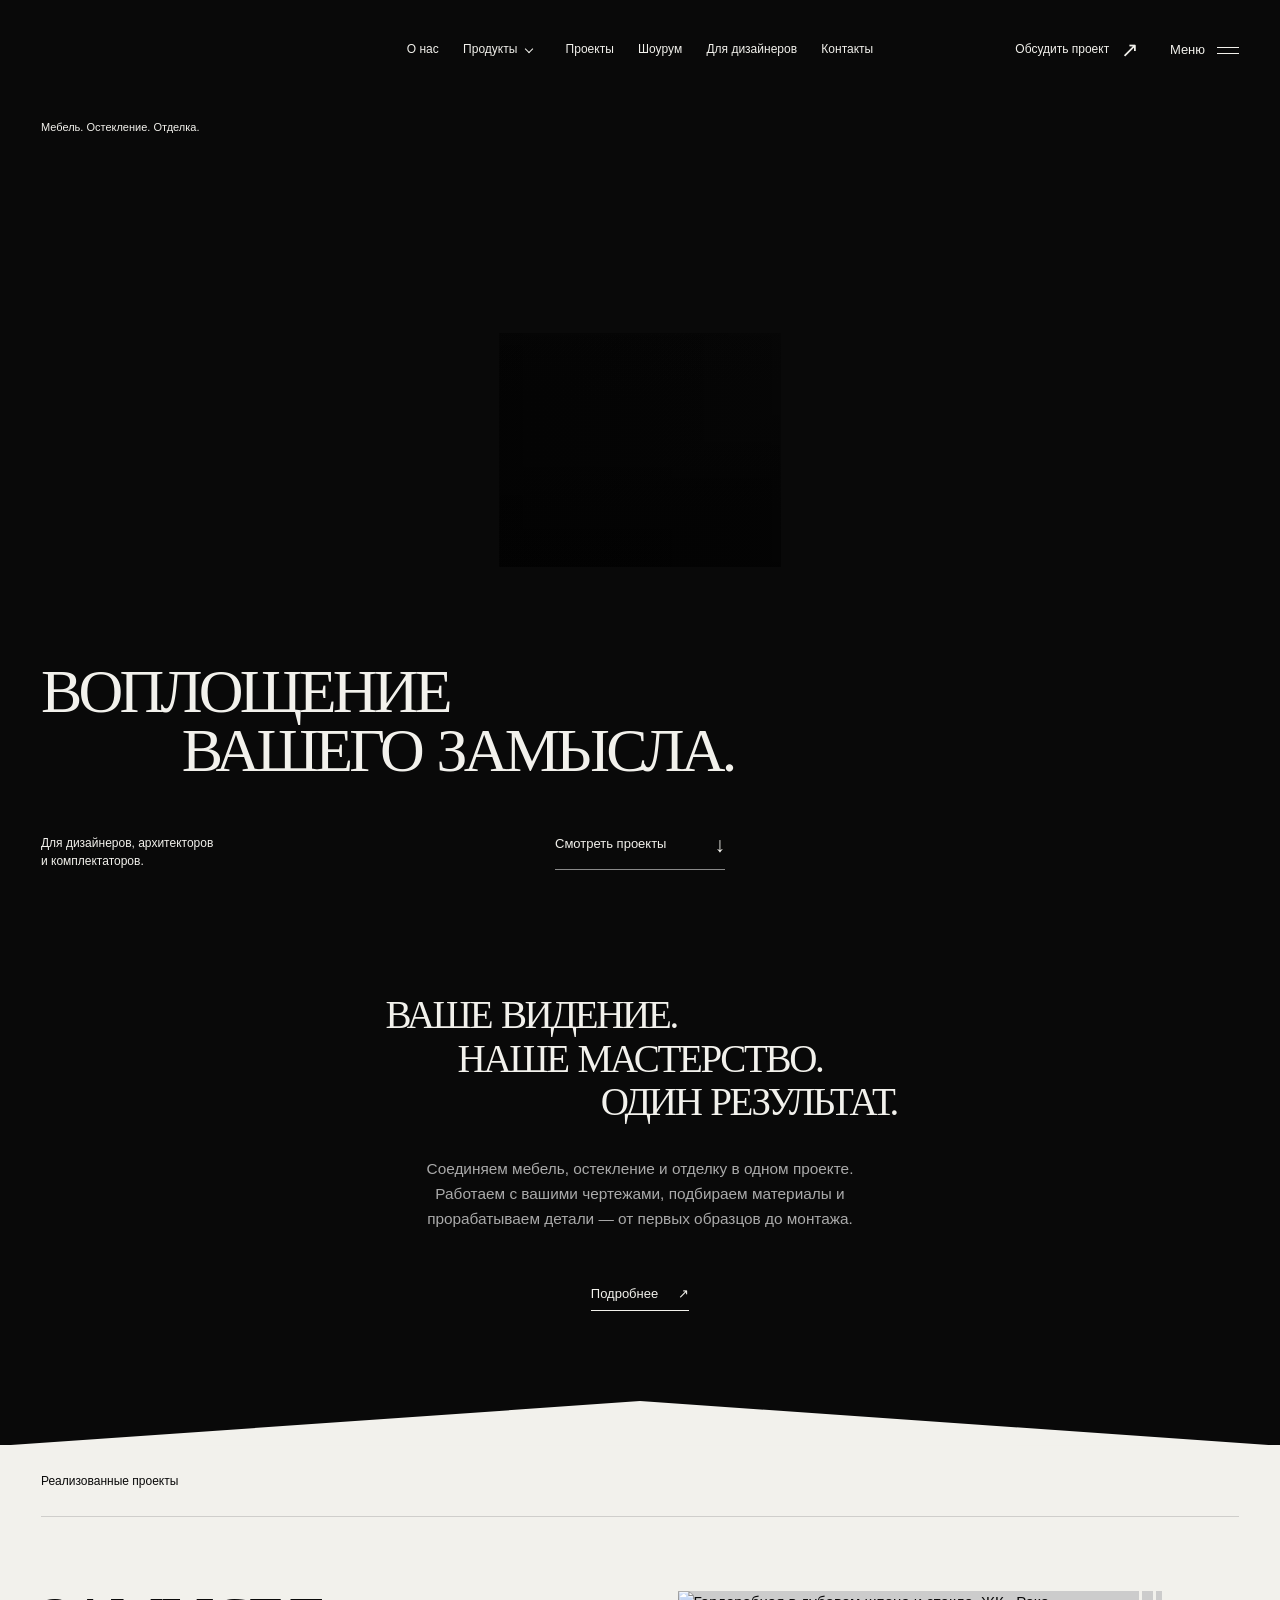
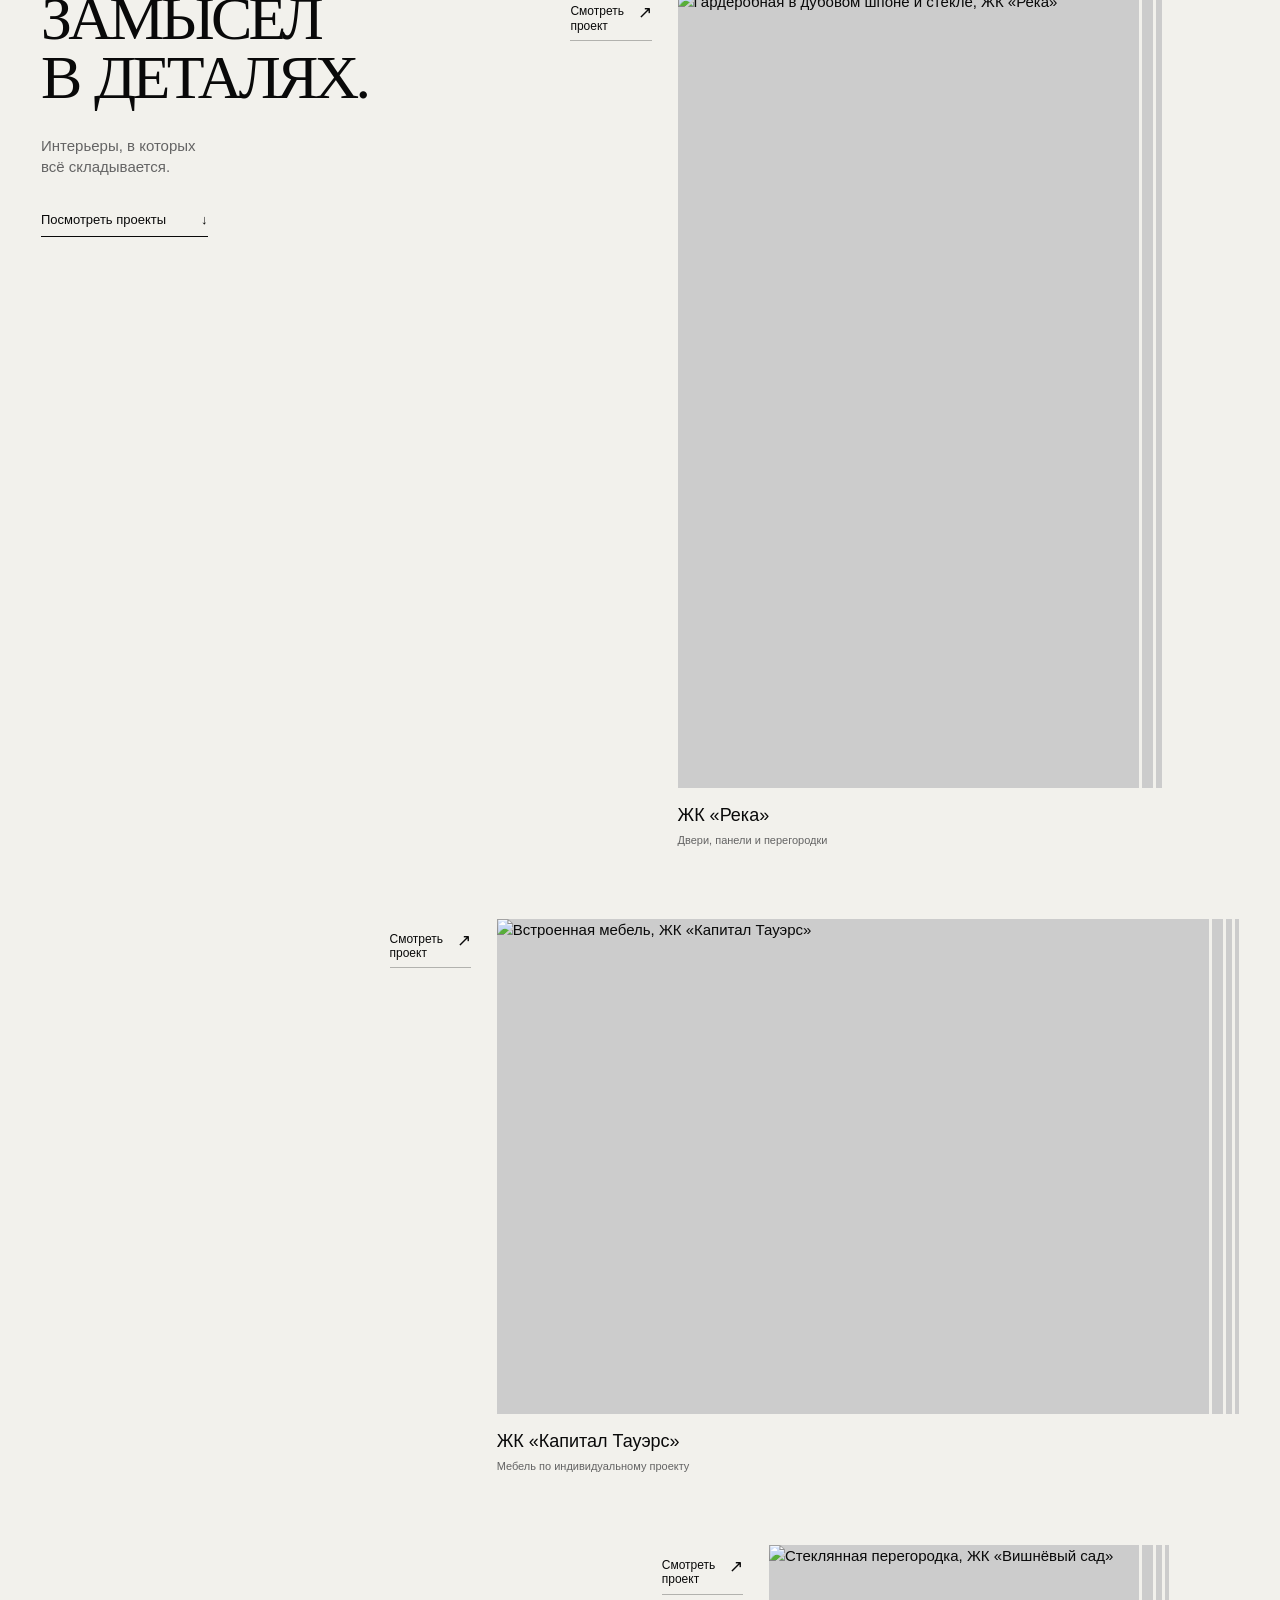
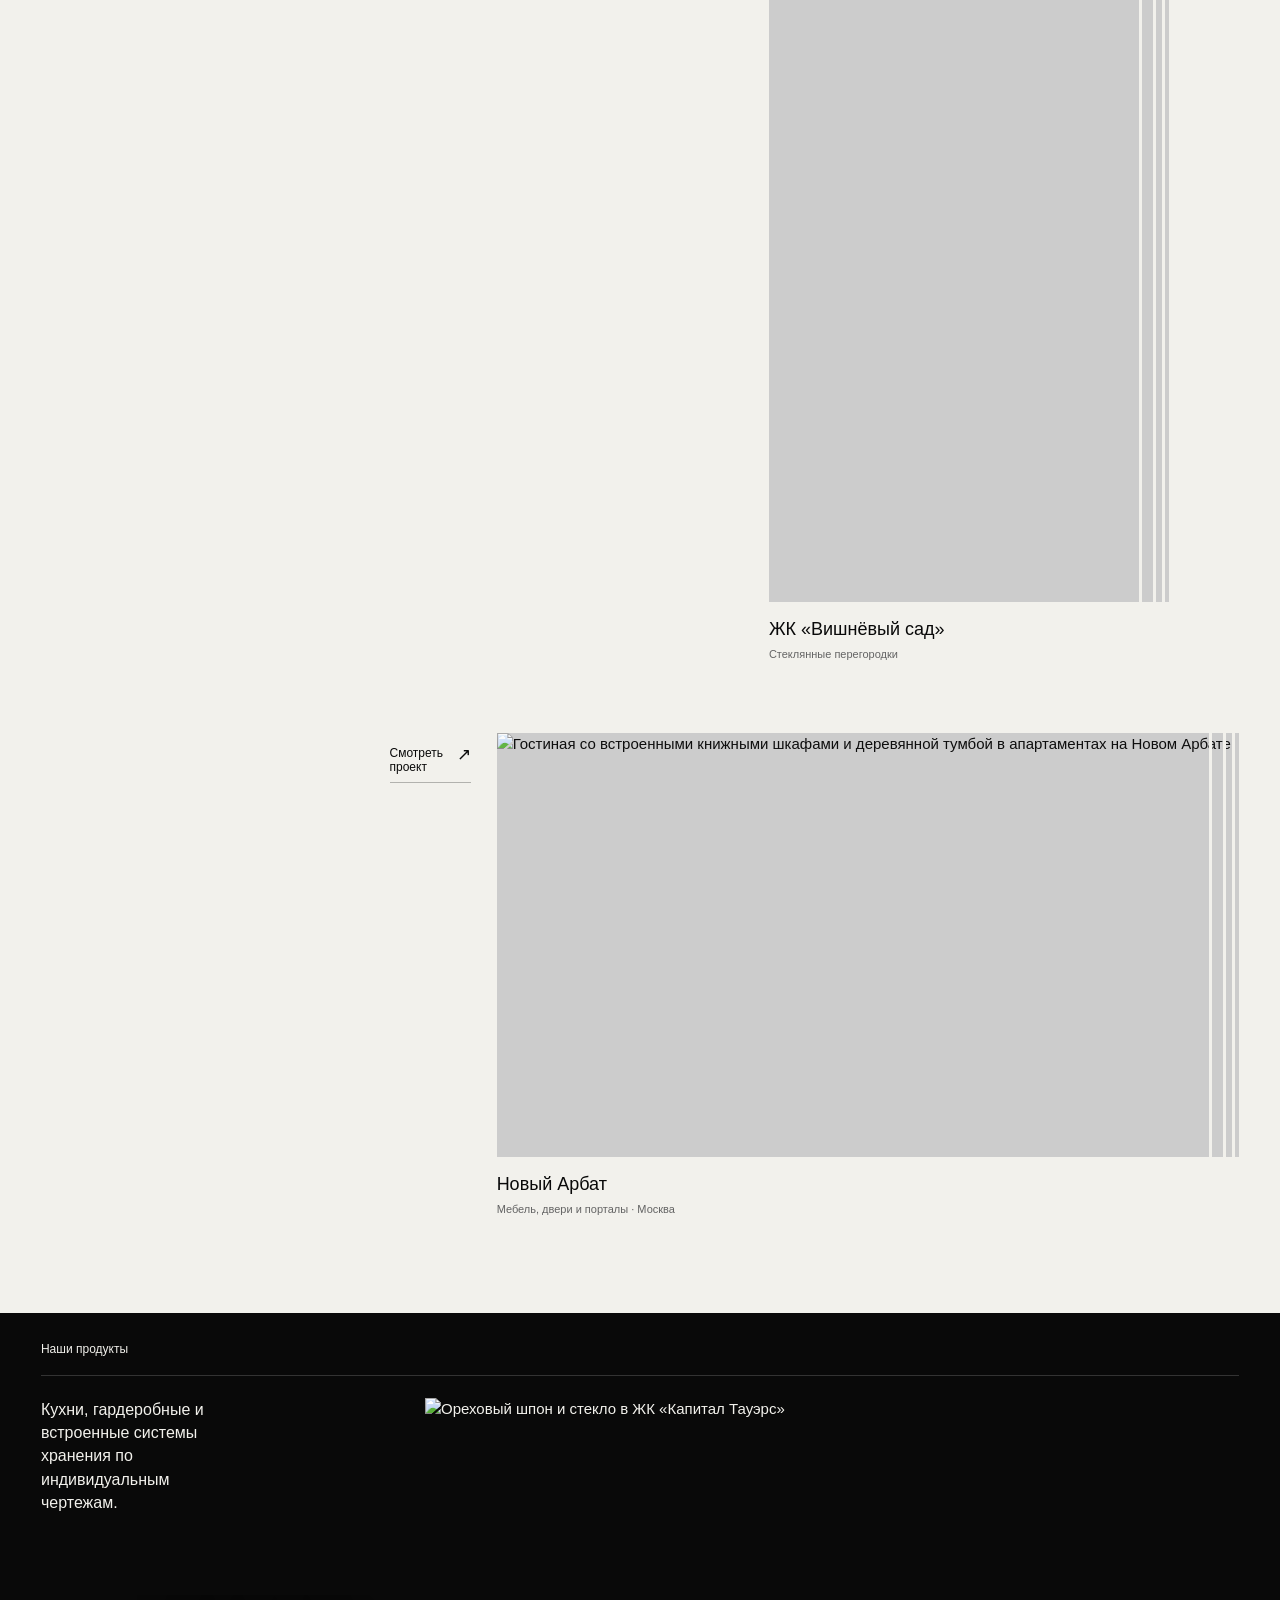
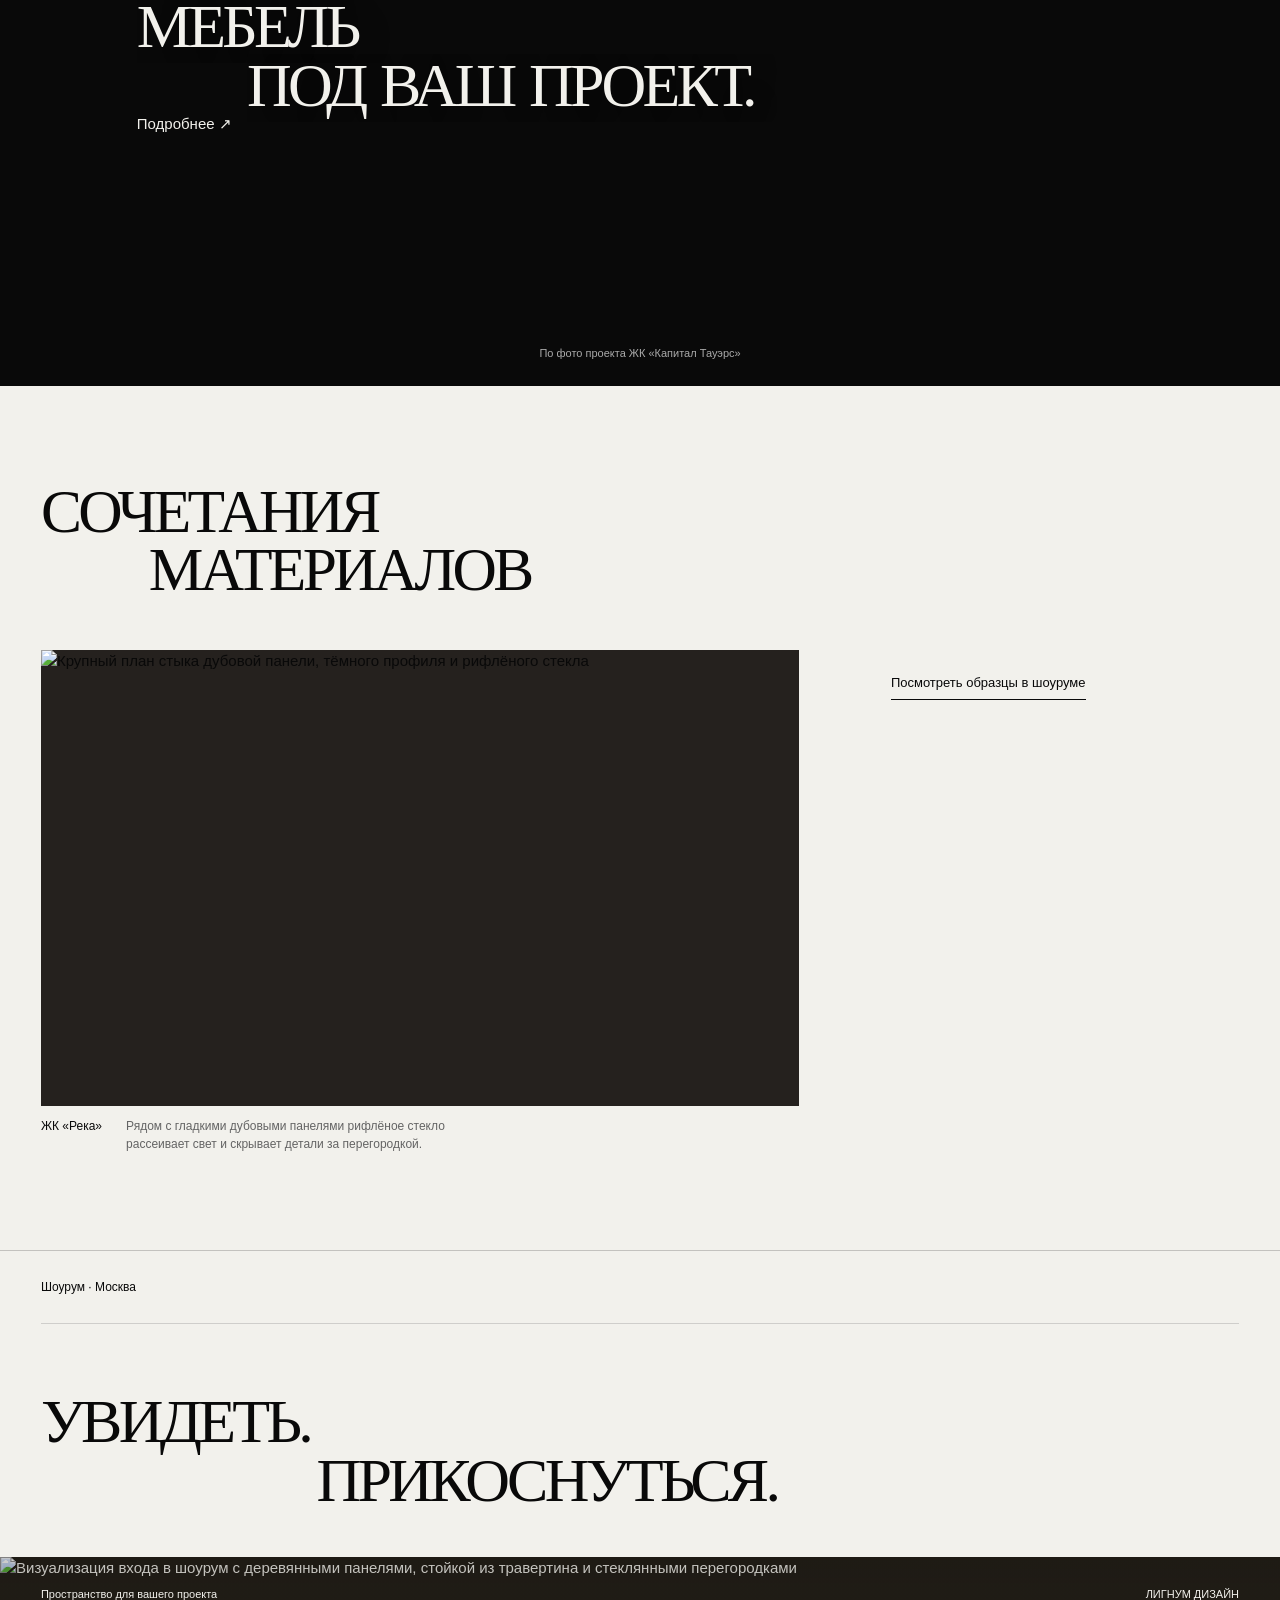
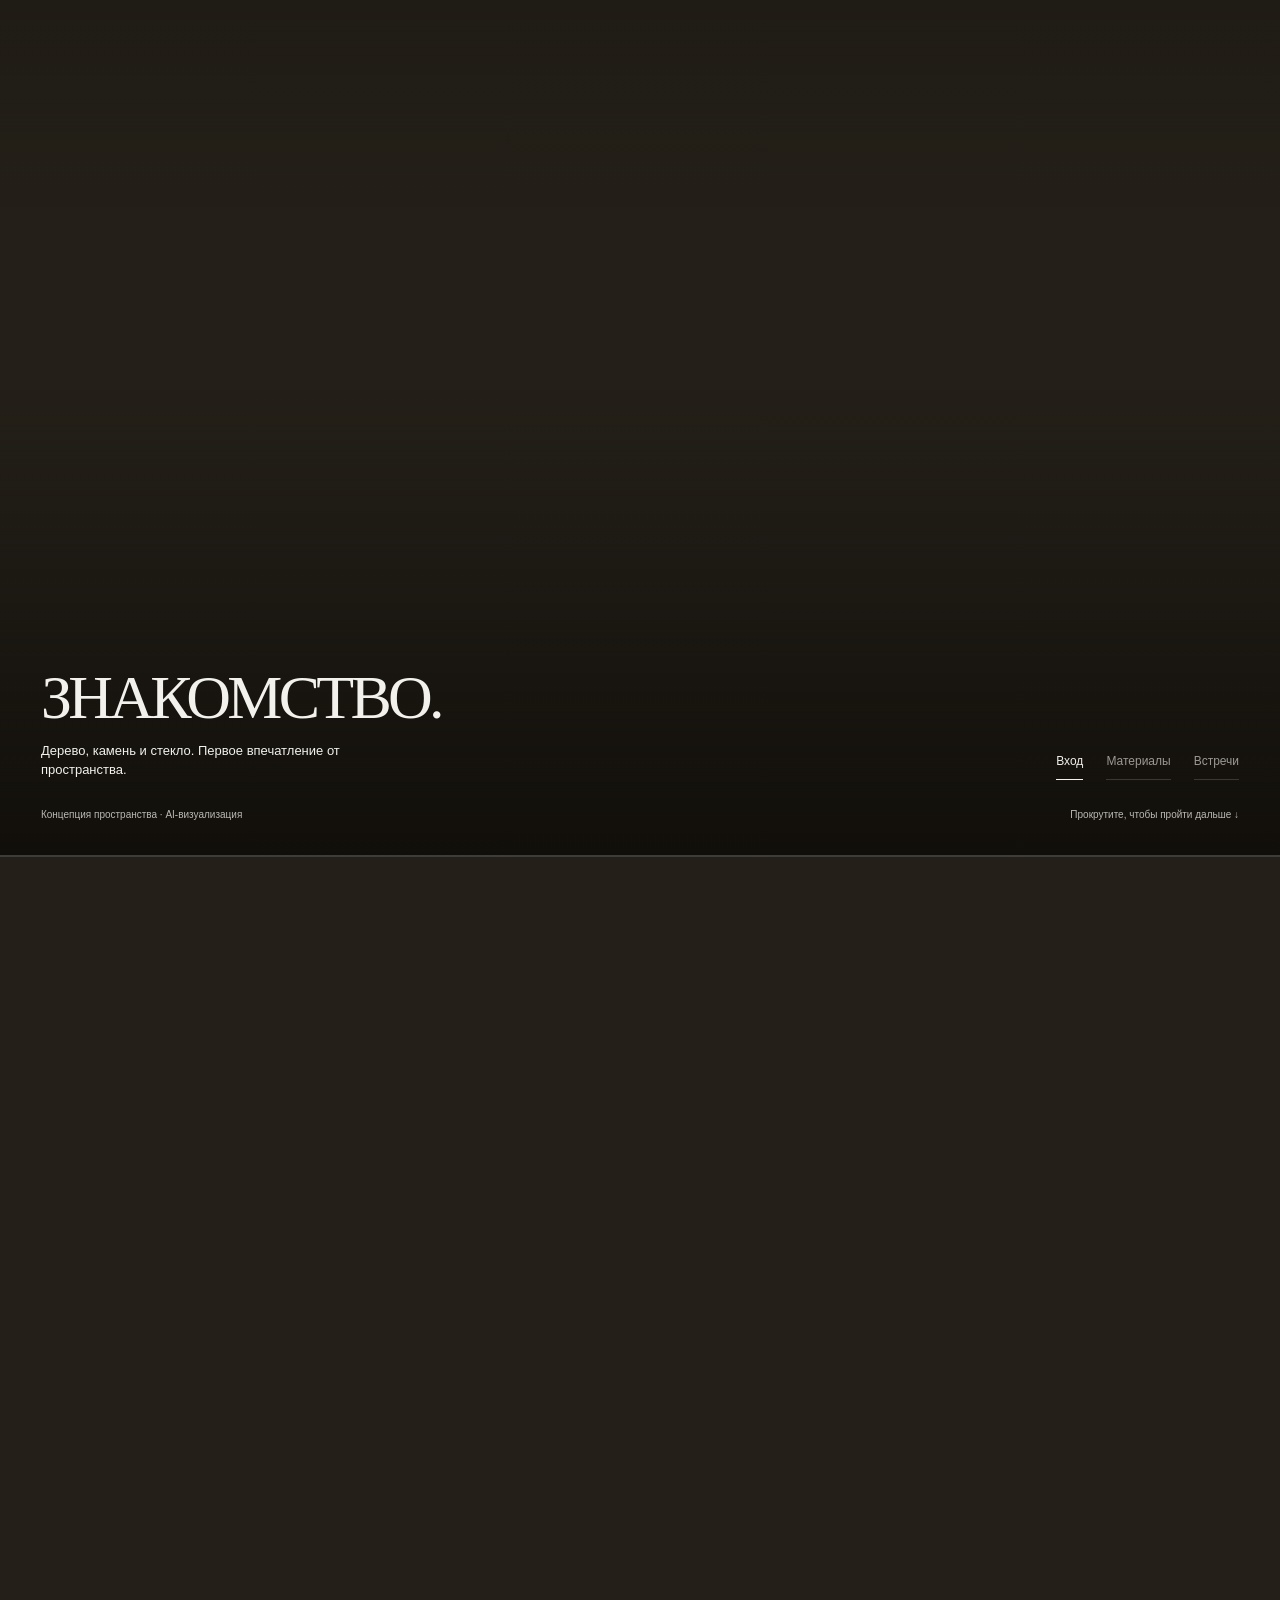
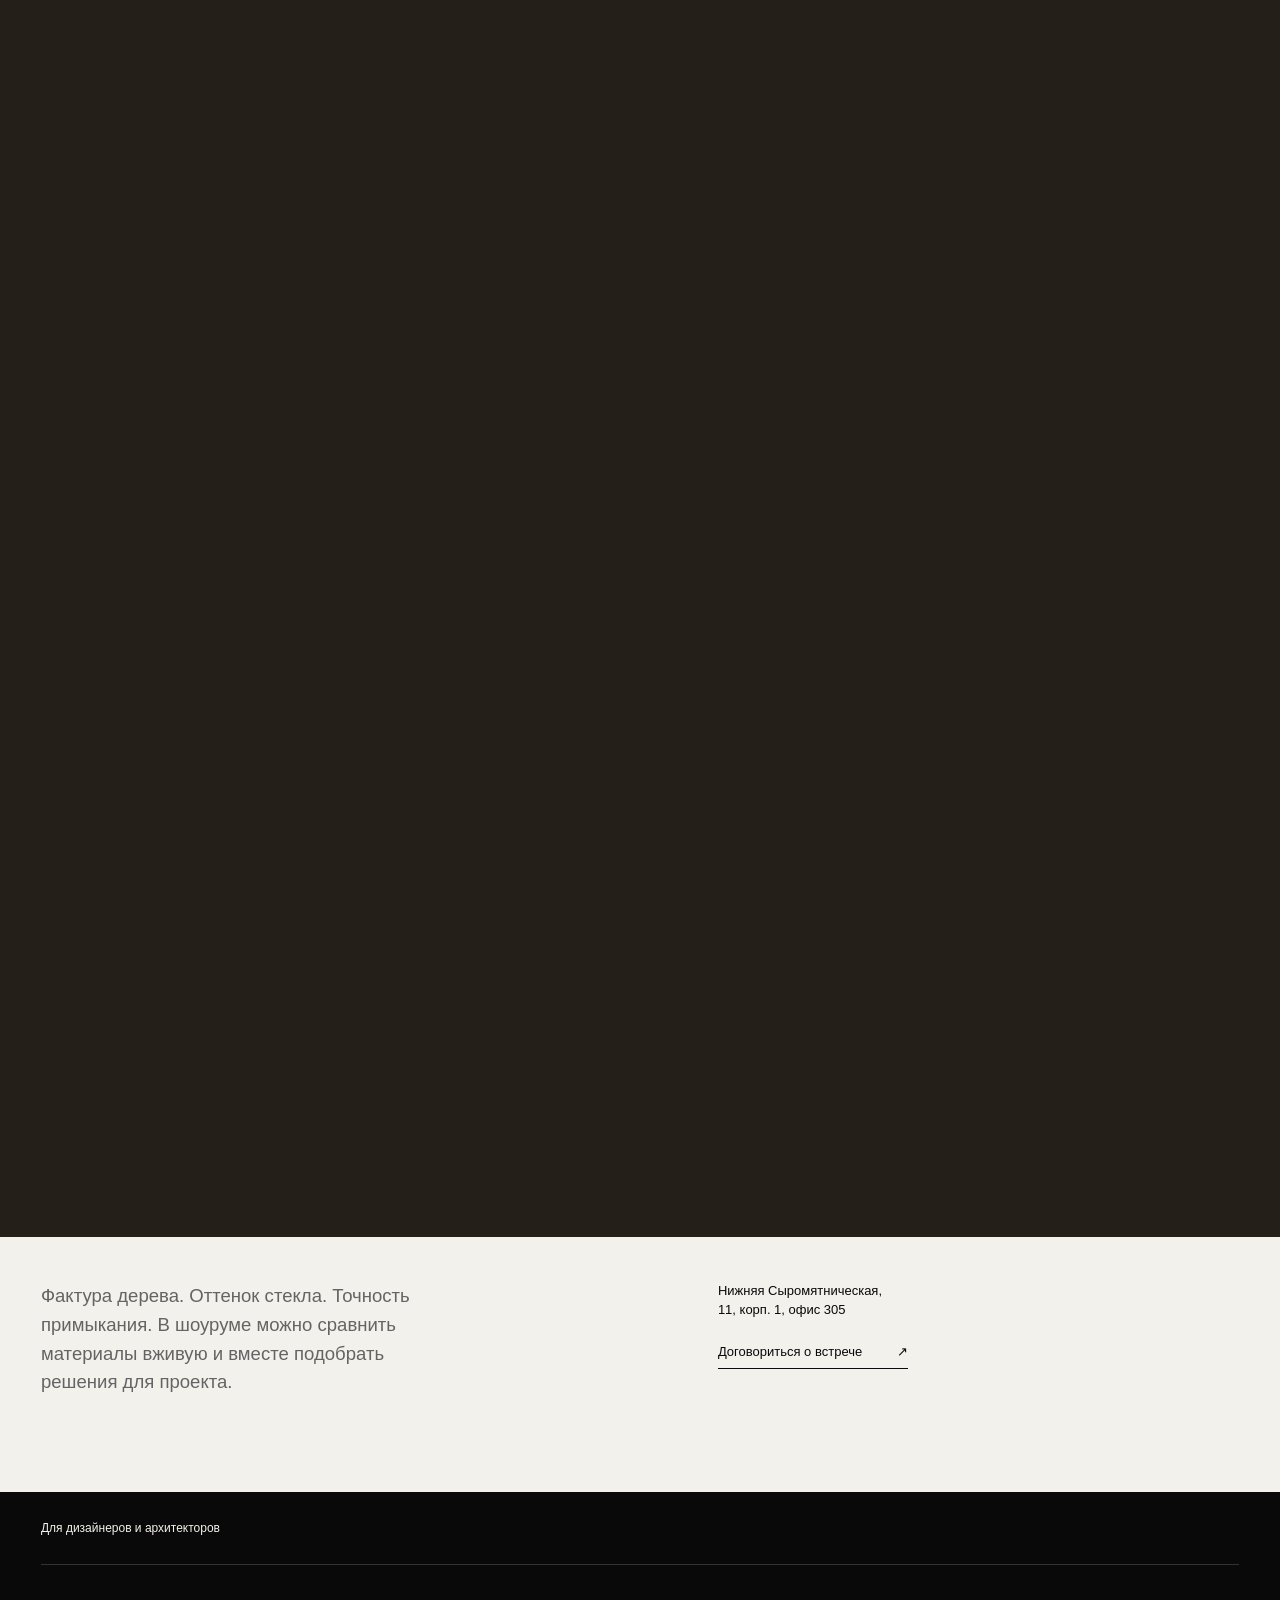
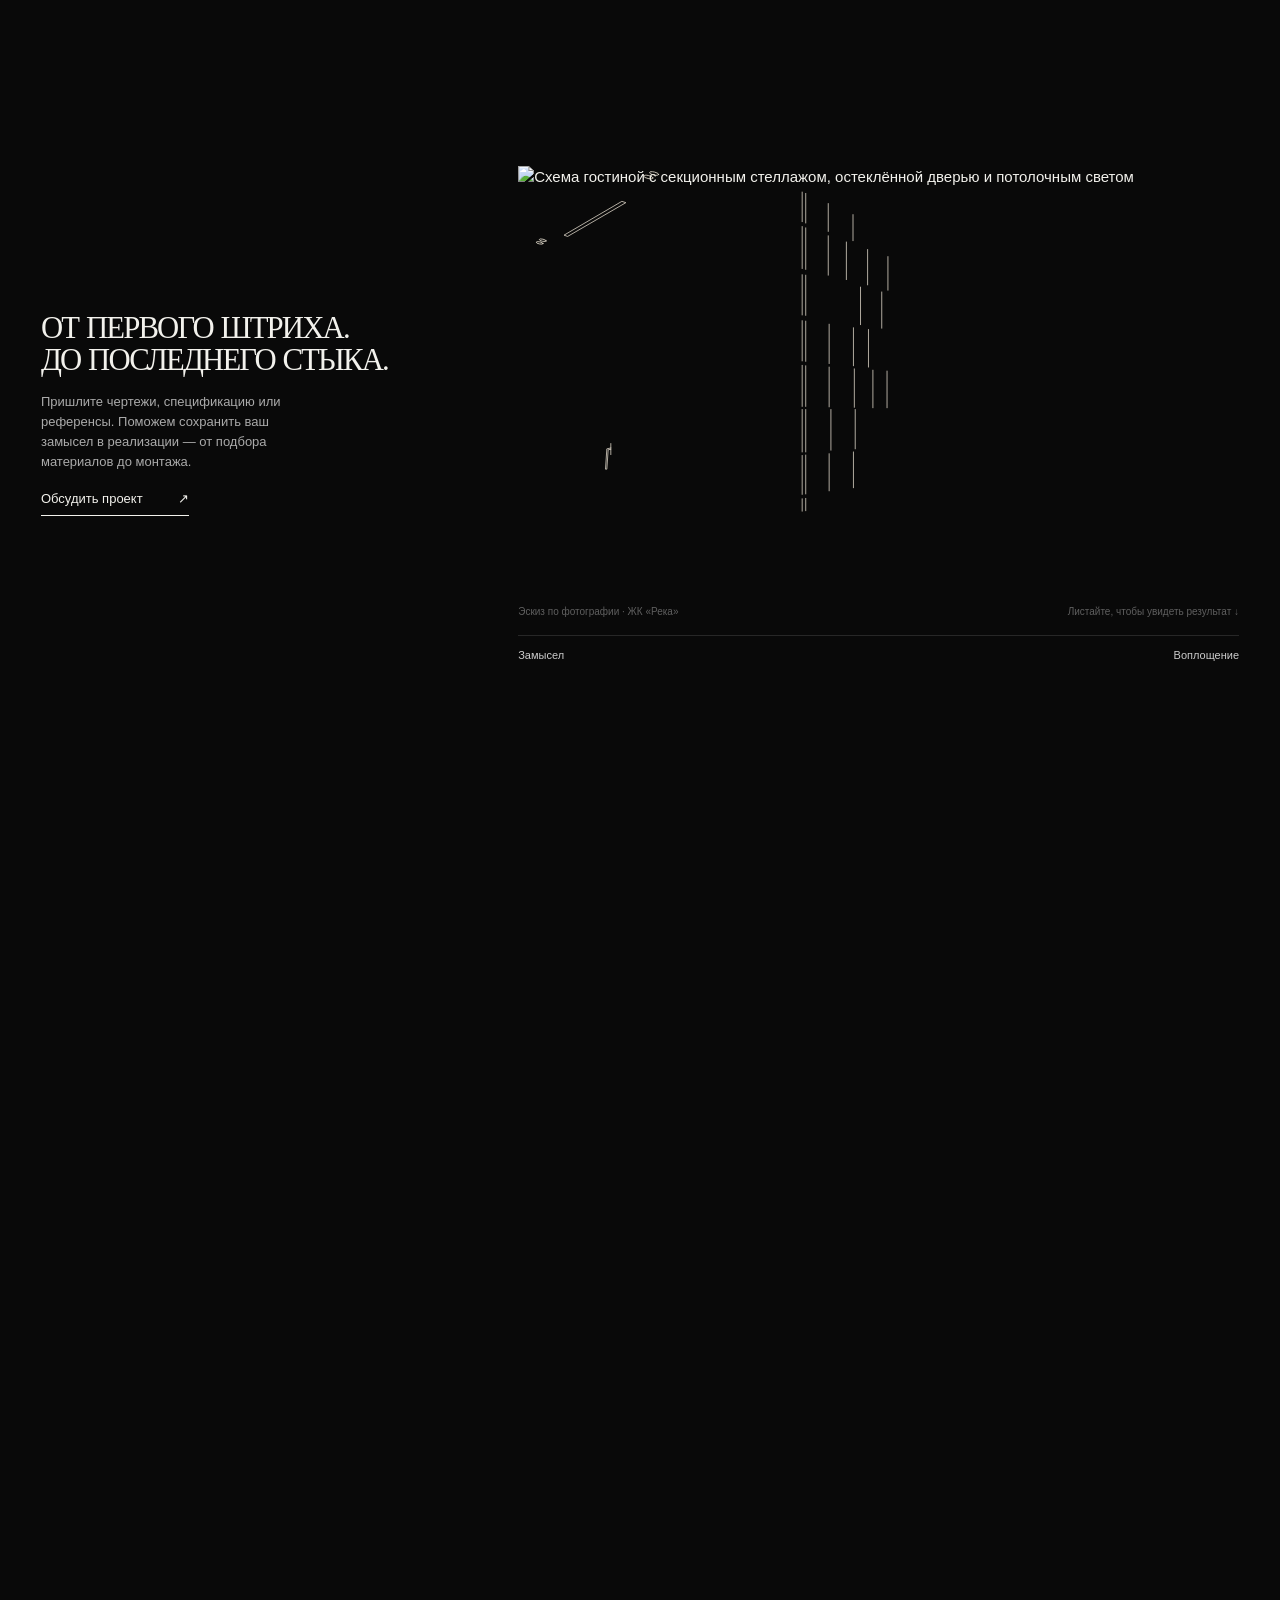
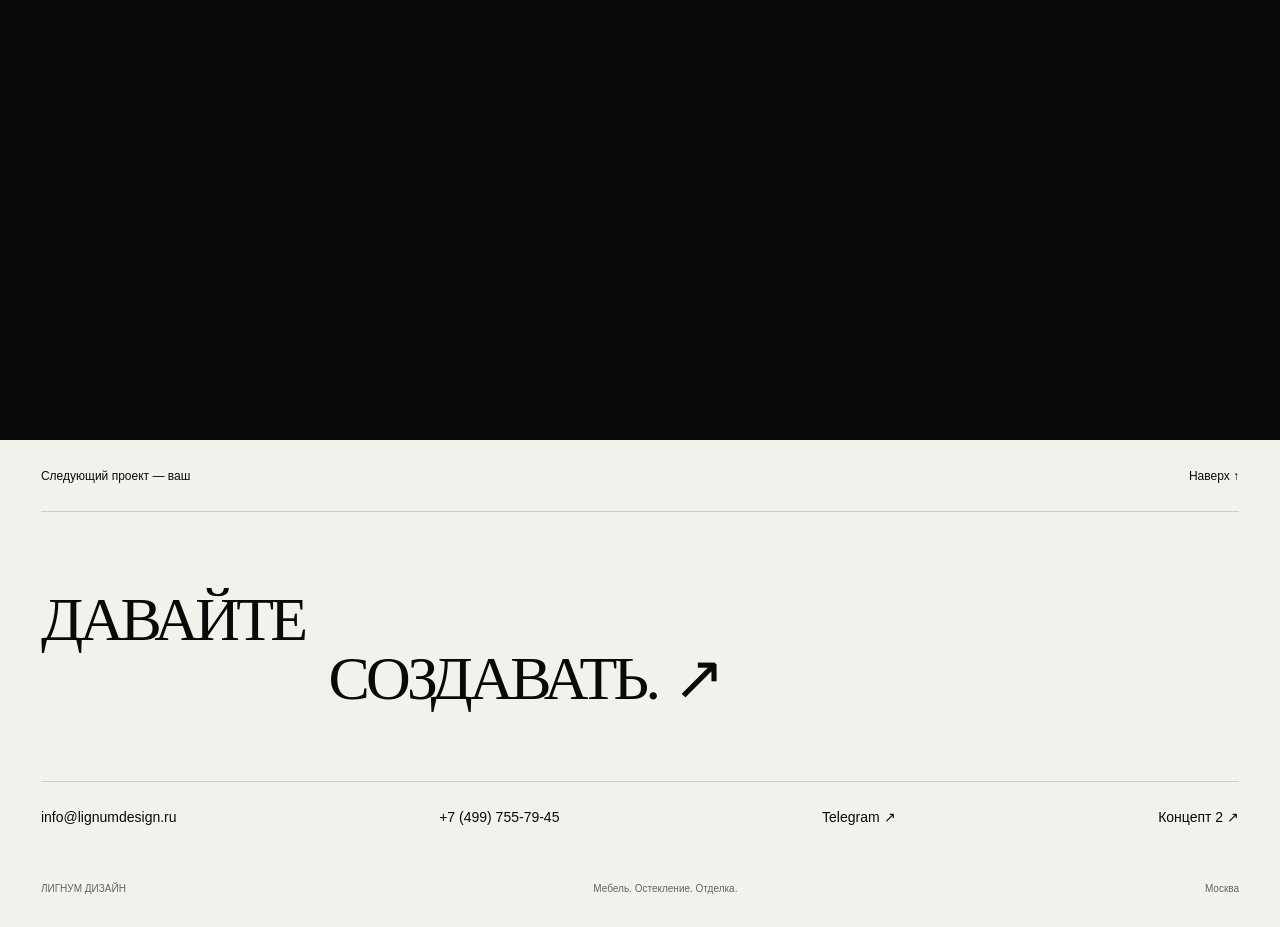
==== commit aa32ecd8: "Restore project labels for concept 1 preview" ====
--- a/concept-1/index.html
+++ b/concept-1/index.html
@@ -75,24 +75,36 @@
 <article class="work featured" id="project-reka">
   <div class="work-visual">
     <div class="reveal-image work-photo"><img src="/lignum-preview/assets/reka-portrait-retouched.webp" width="956" height="1550" loading="lazy" alt="Гардеробная в дубовом шпоне и стекле, ЖК «Река»"></div>
+    <div class="work-action-track">
+      <span class="work-action" role="link" aria-disabled="true"><span>Смотреть<br> проект</span><span class="work-arrow" aria-hidden="true">↗</span></span>
+    </div>
   </div>
   <div class="work-caption"><h3>ЖК «Река»</h3><p>Двери, панели и перегородки</p></div>
 </article>
 <article class="work wide" id="project-capital-towers">
   <div class="work-visual">
     <div class="reveal-image work-photo"><img src="/lignum-preview/assets/capital-detail-retouched.webp" width="1159" height="773" loading="lazy" alt="Встроенная мебель, ЖК «Капитал Тауэрс»"></div>
+    <div class="work-action-track">
+      <span class="work-action" role="link" aria-disabled="true"><span>Смотреть<br> проект</span><span class="work-arrow" aria-hidden="true">↗</span></span>
+    </div>
   </div>
   <div class="work-caption"><h3>ЖК «Капитал Тауэрс»</h3><p>Мебель по индивидуальному проекту</p></div>
 </article>
 <article class="work narrow" id="project-vishnevy-sad">
   <div class="work-visual">
     <div class="reveal-image work-photo"><img src="/lignum-preview/assets/partitions-retouched.webp" width="570" height="937" loading="lazy" alt="Стеклянная перегородка, ЖК «Вишнёвый сад»"></div>
+    <div class="work-action-track">
+      <span class="work-action" role="link" aria-disabled="true"><span>Смотреть<br> проект</span><span class="work-arrow" aria-hidden="true">↗</span></span>
+    </div>
   </div>
   <div class="work-caption"><h3>ЖК «Вишнёвый сад»</h3><p>Стеклянные перегородки</p></div>
 </article>
 <article class="work wide" id="project-new-arbat">
   <div class="work-visual">
     <div class="reveal-image work-photo" style="--work-photo-ratio: 1168 / 667"><img src="/lignum-preview/assets/new-arbat-living.webp" width="1168" height="667" loading="lazy" decoding="async" alt="Гостиная со встроенными книжными шкафами и деревянной тумбой в апартаментах на Новом Арбате"></div>
+    <div class="work-action-track">
+      <span class="work-action" role="link" aria-disabled="true"><span>Смотреть<br> проект</span><span class="work-arrow" aria-hidden="true">↗</span></span>
+    </div>
   </div>
   <div class="work-caption"><h3>Новый Арбат</h3><p>Мебель, двери и порталы · Москва</p></div>
 </article>
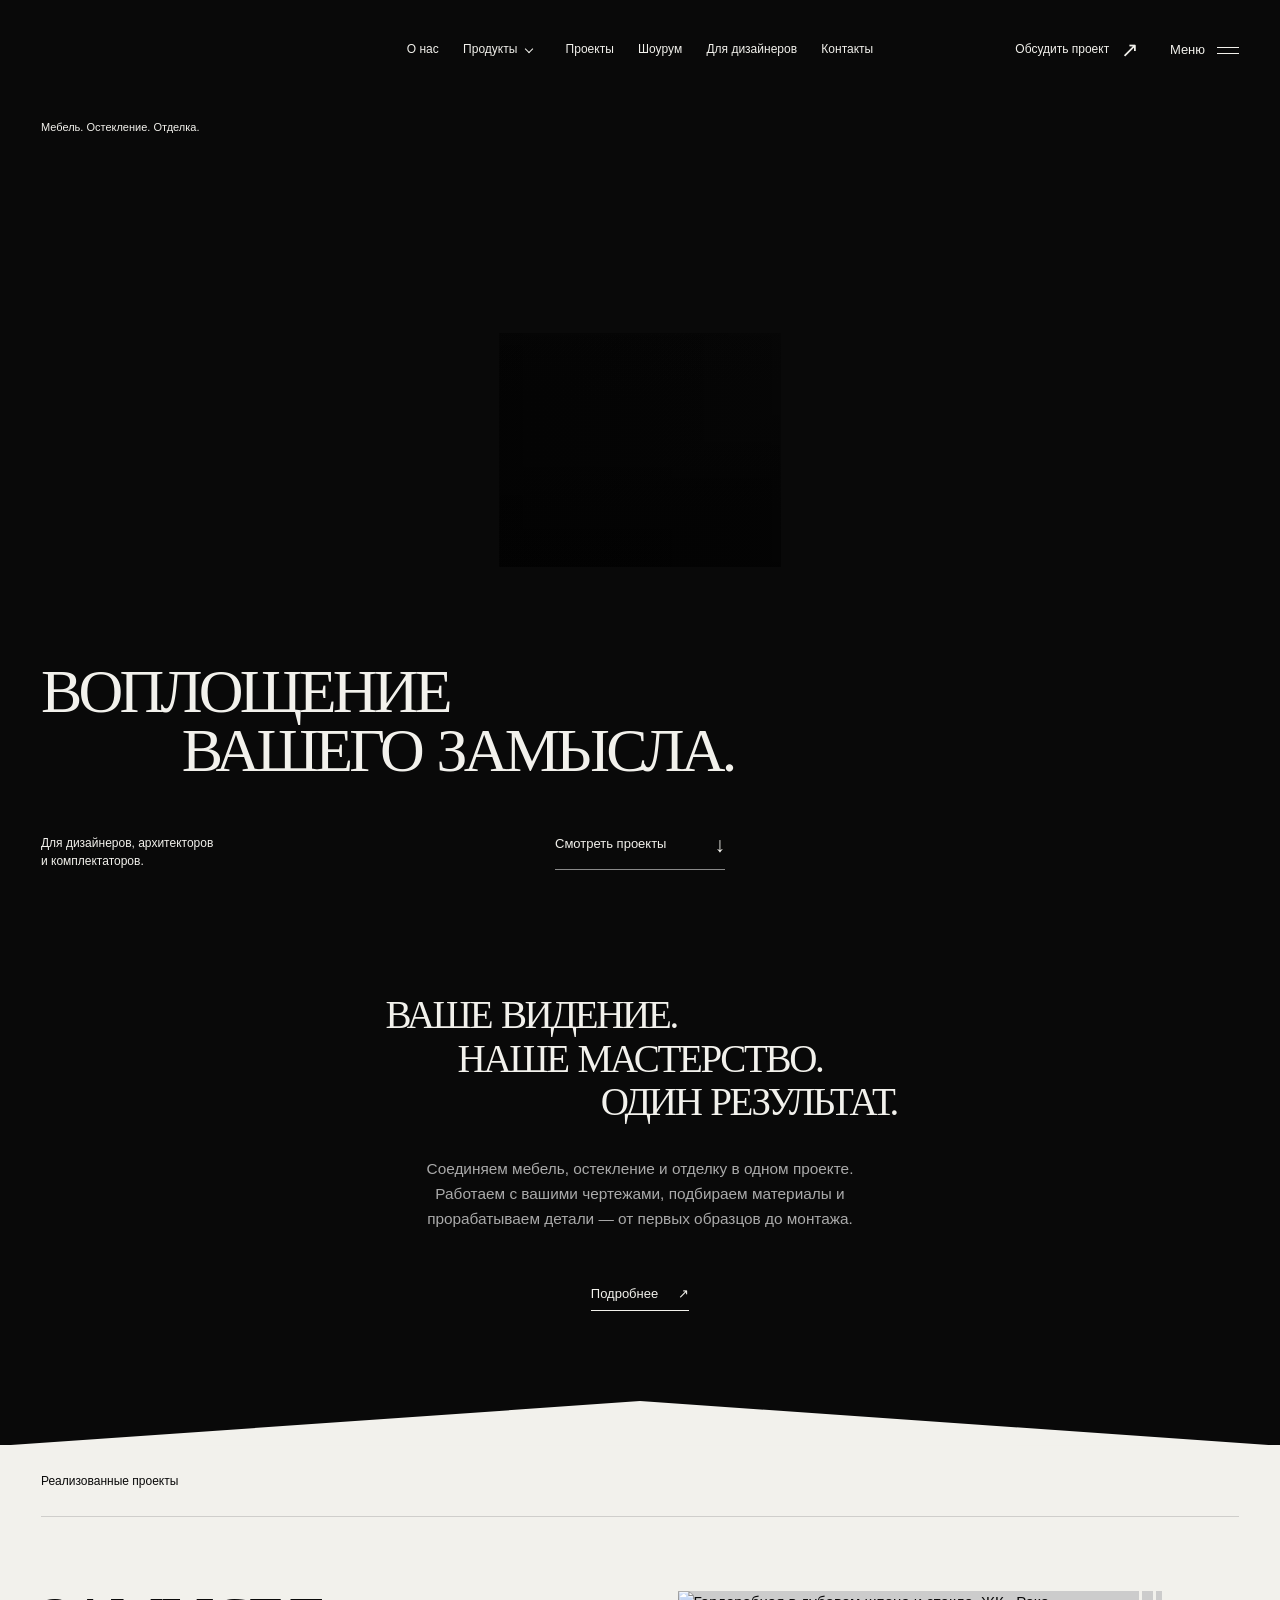
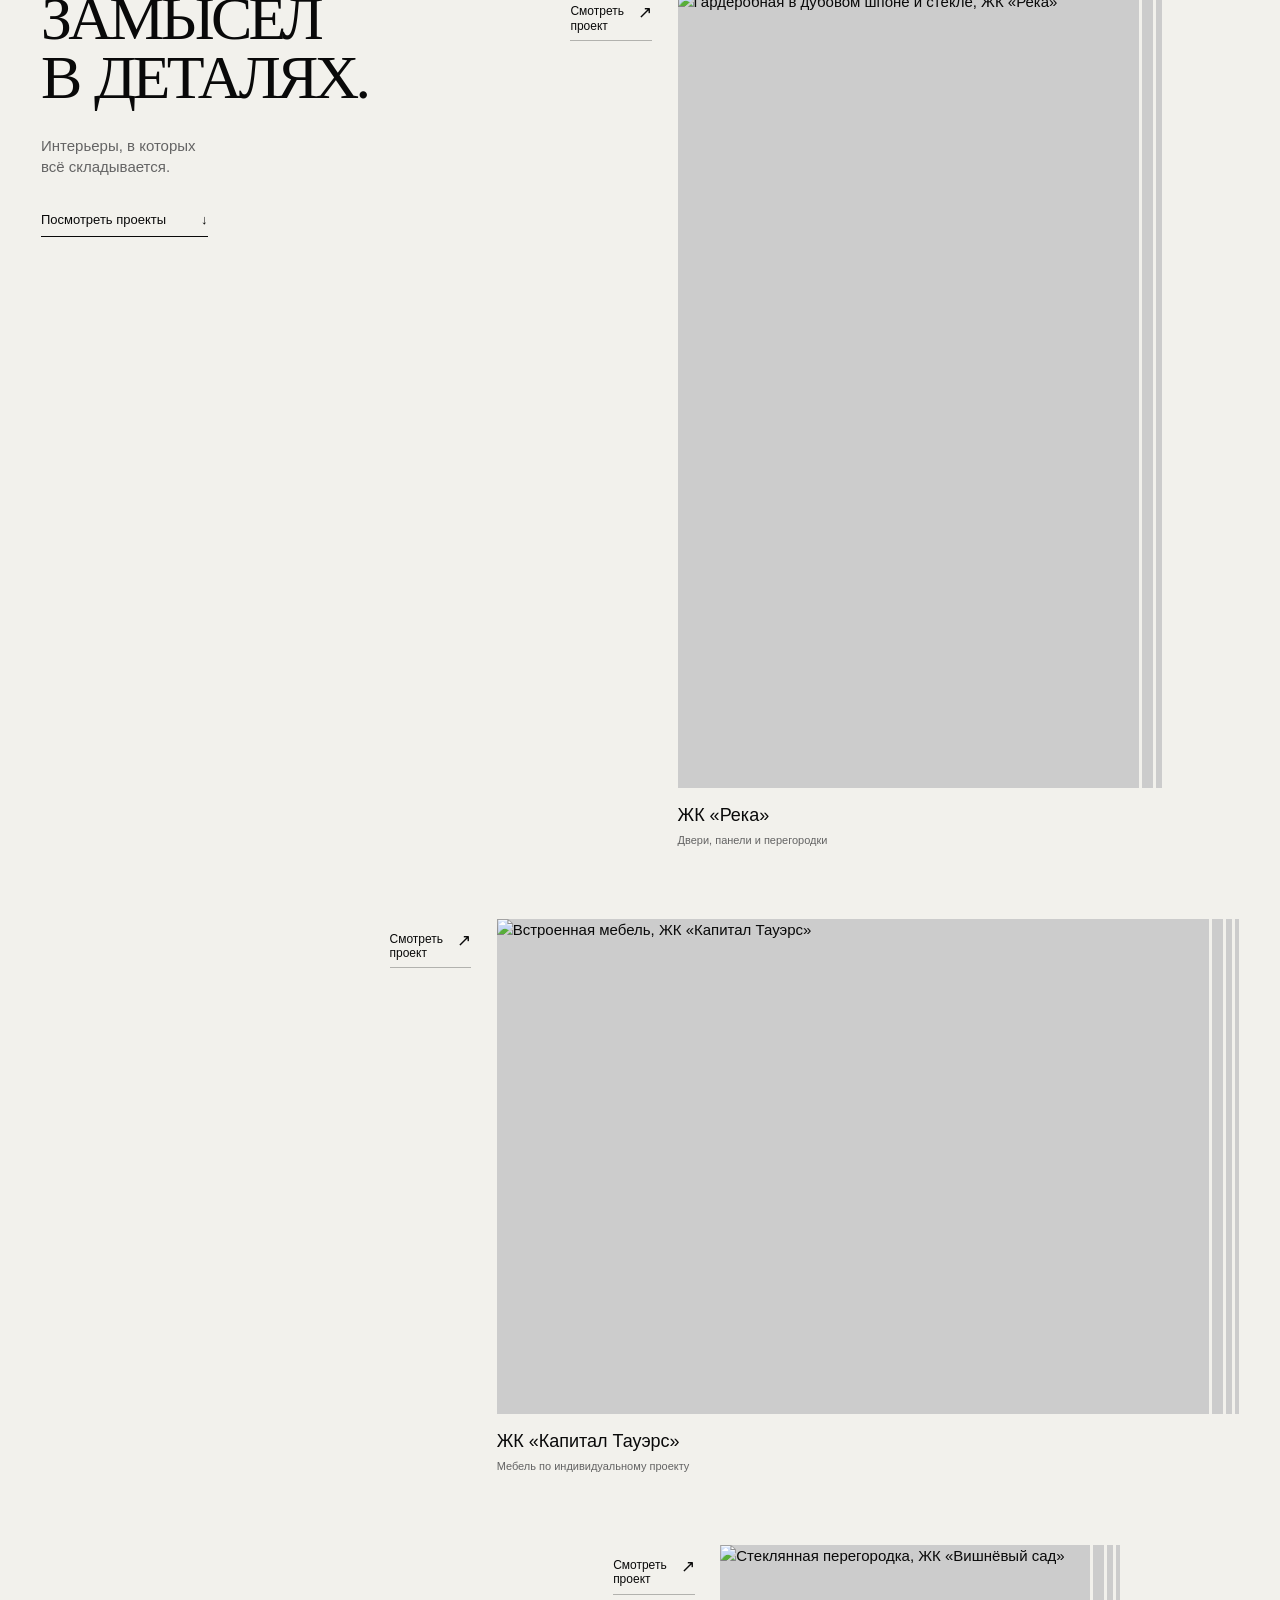
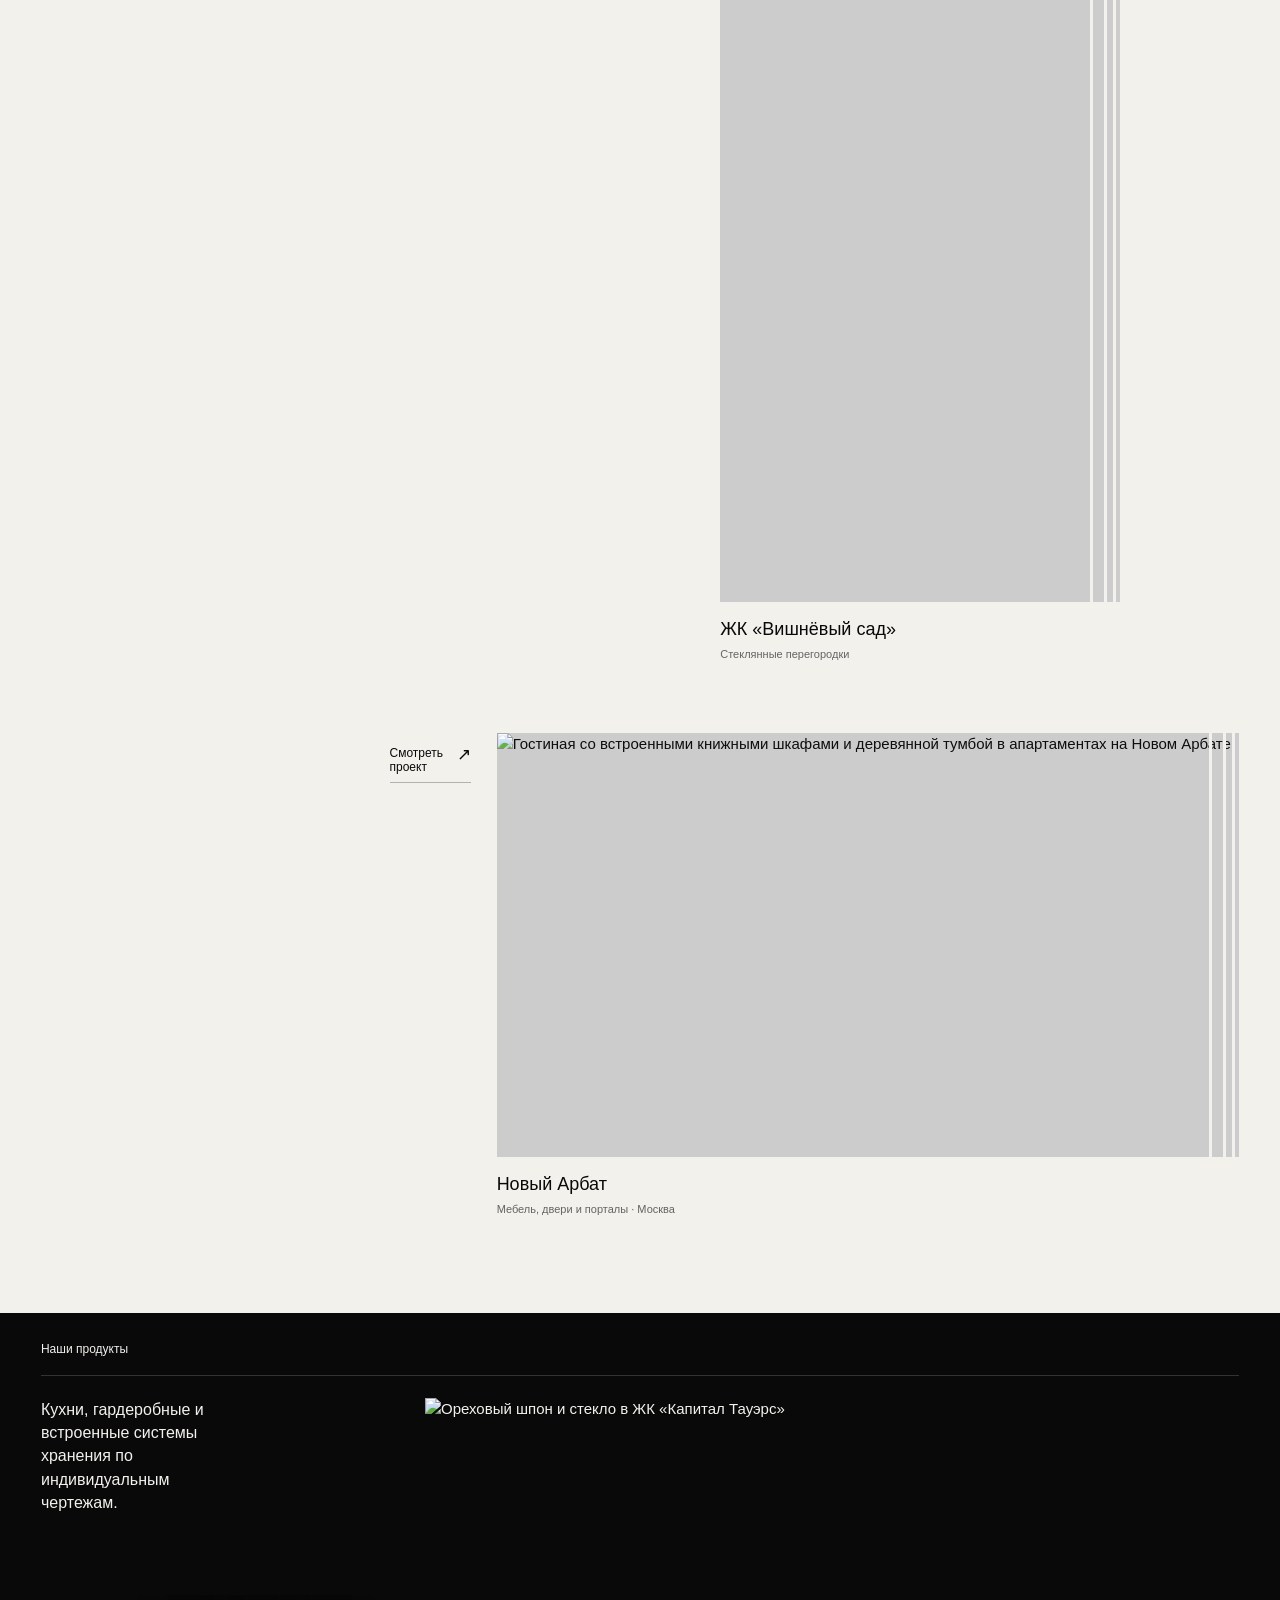
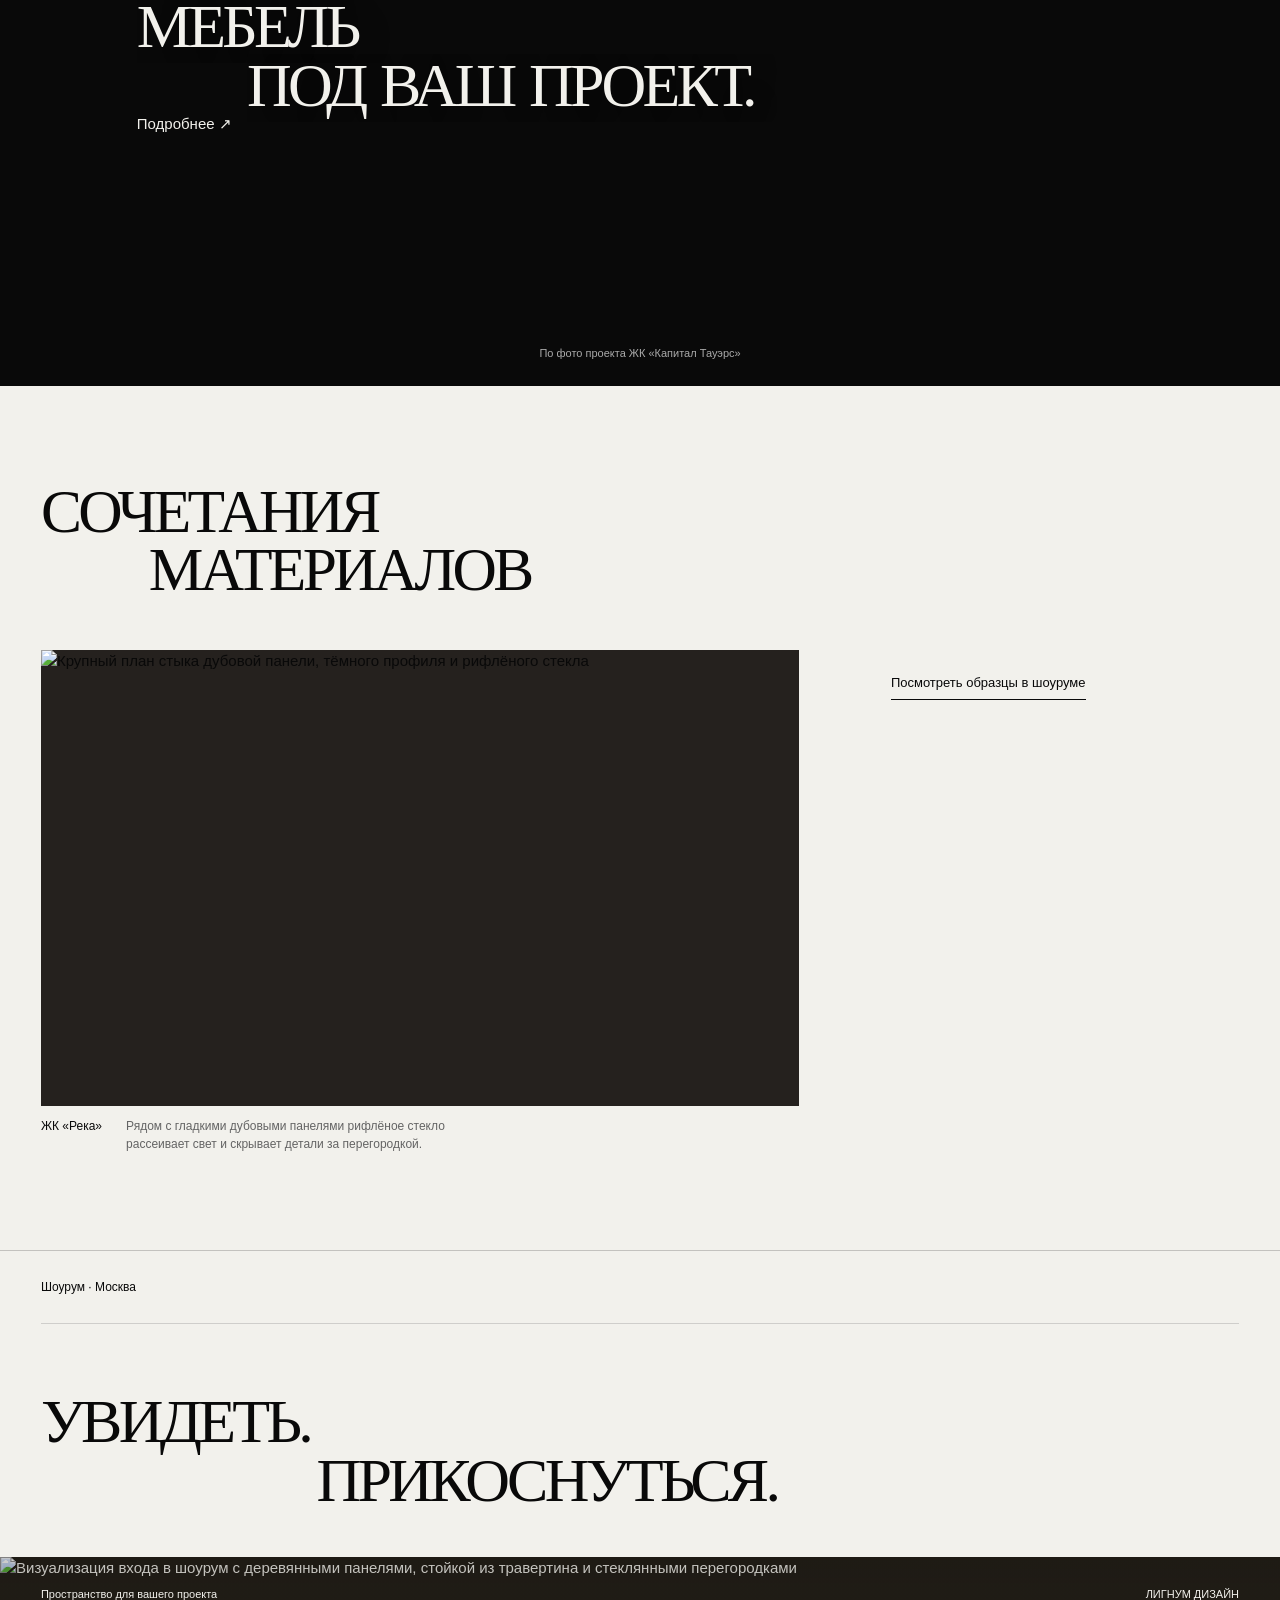
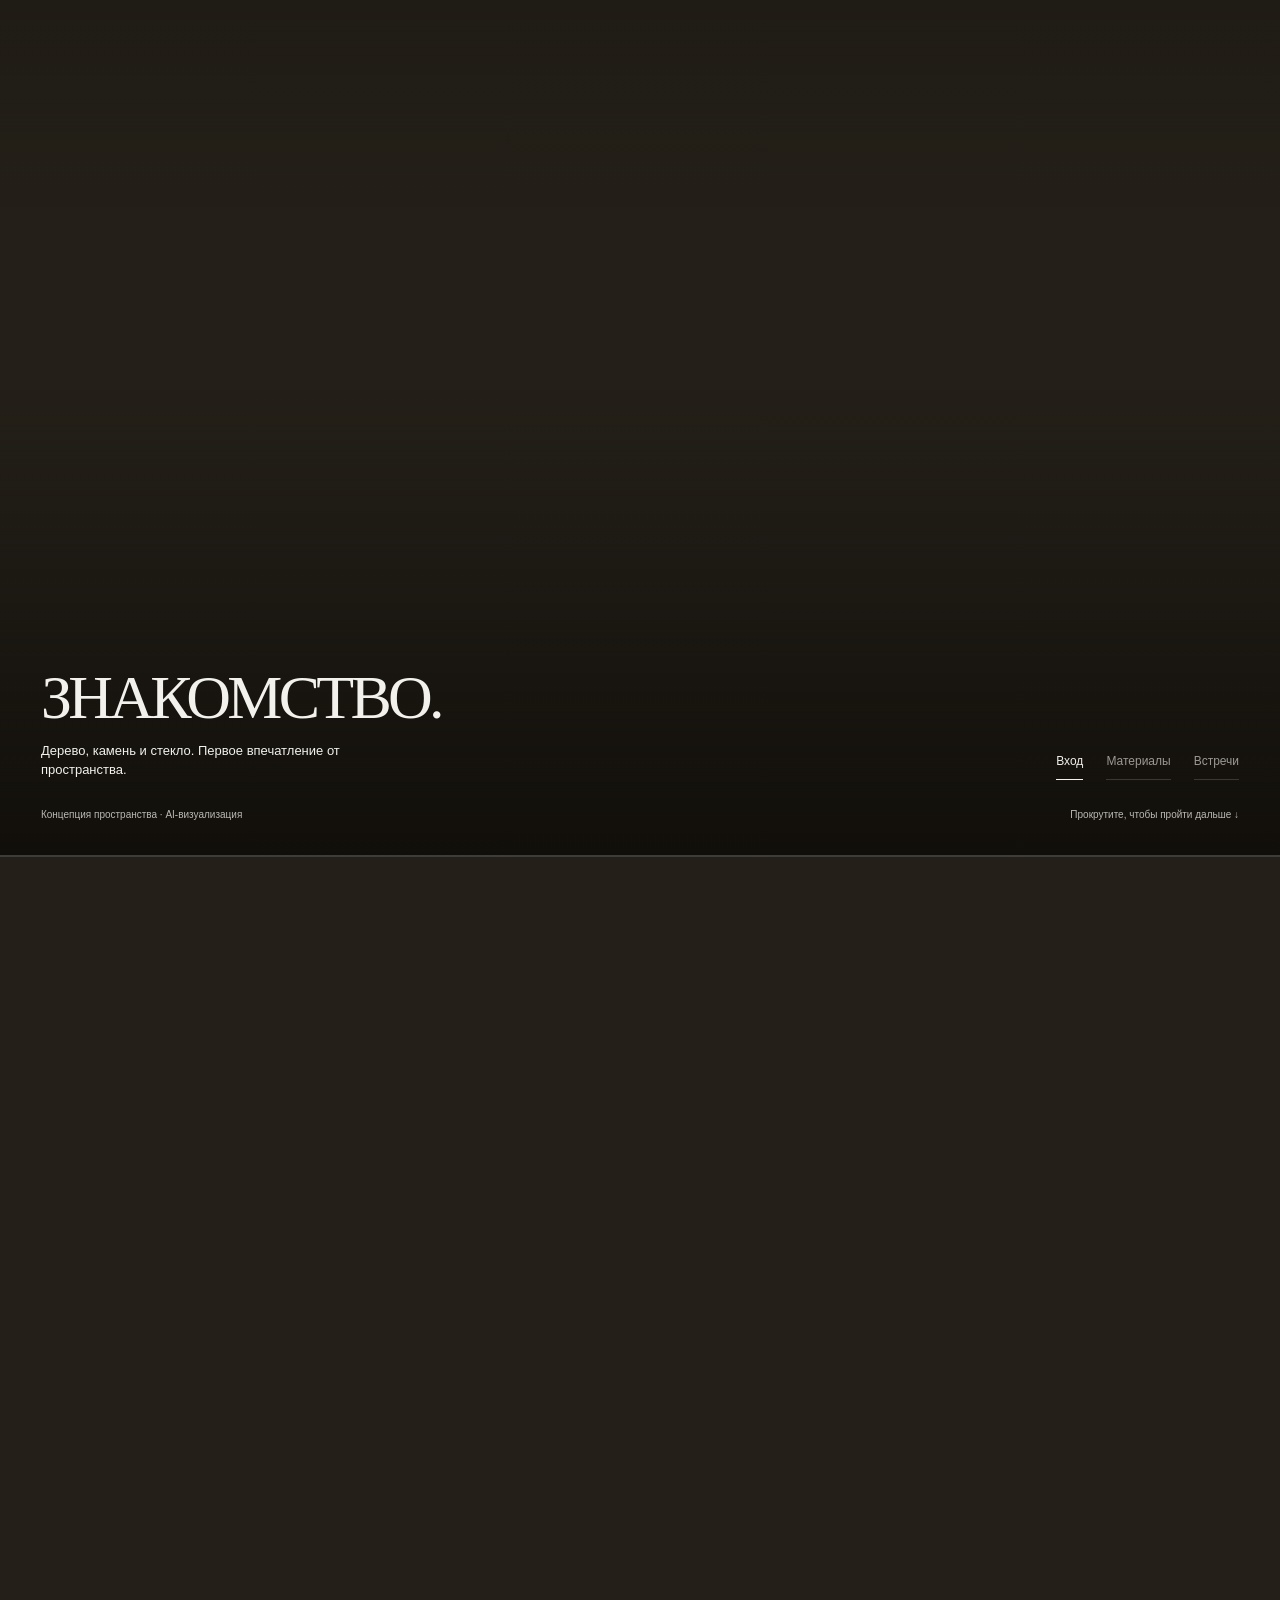
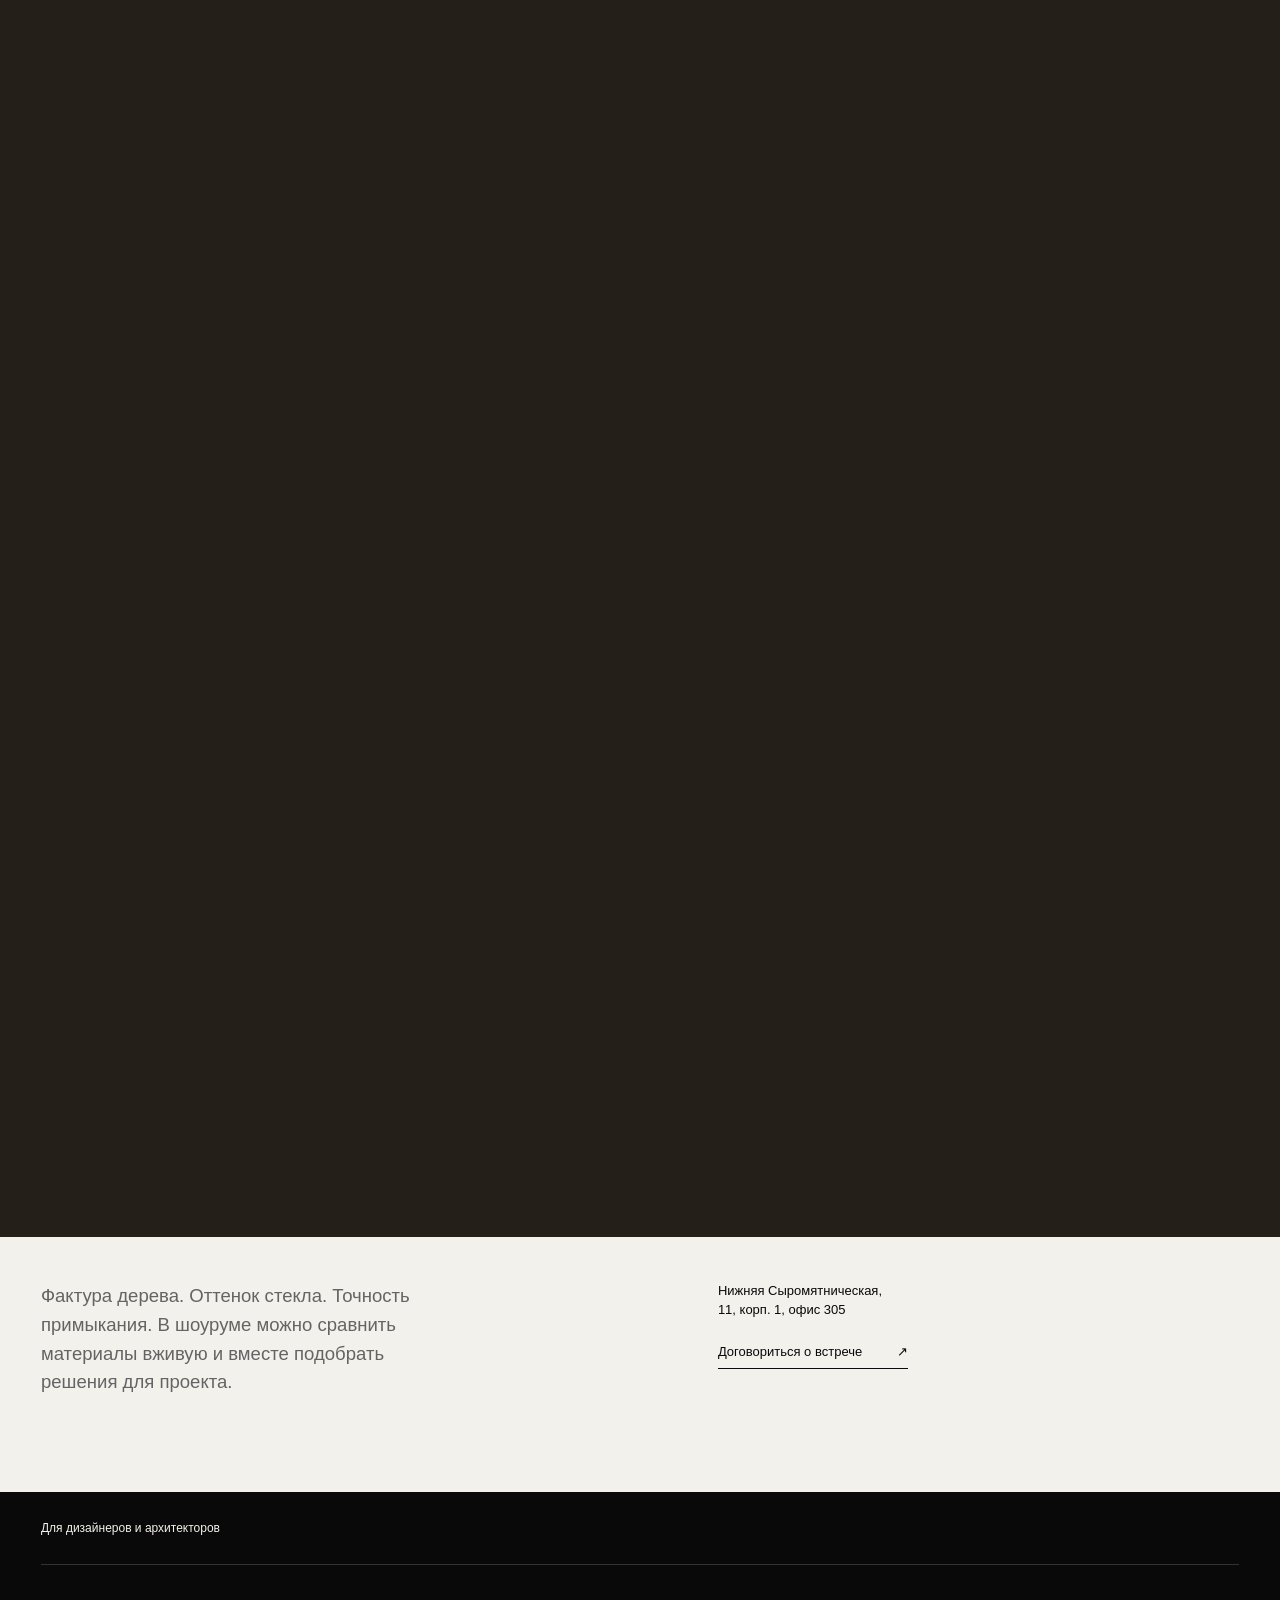
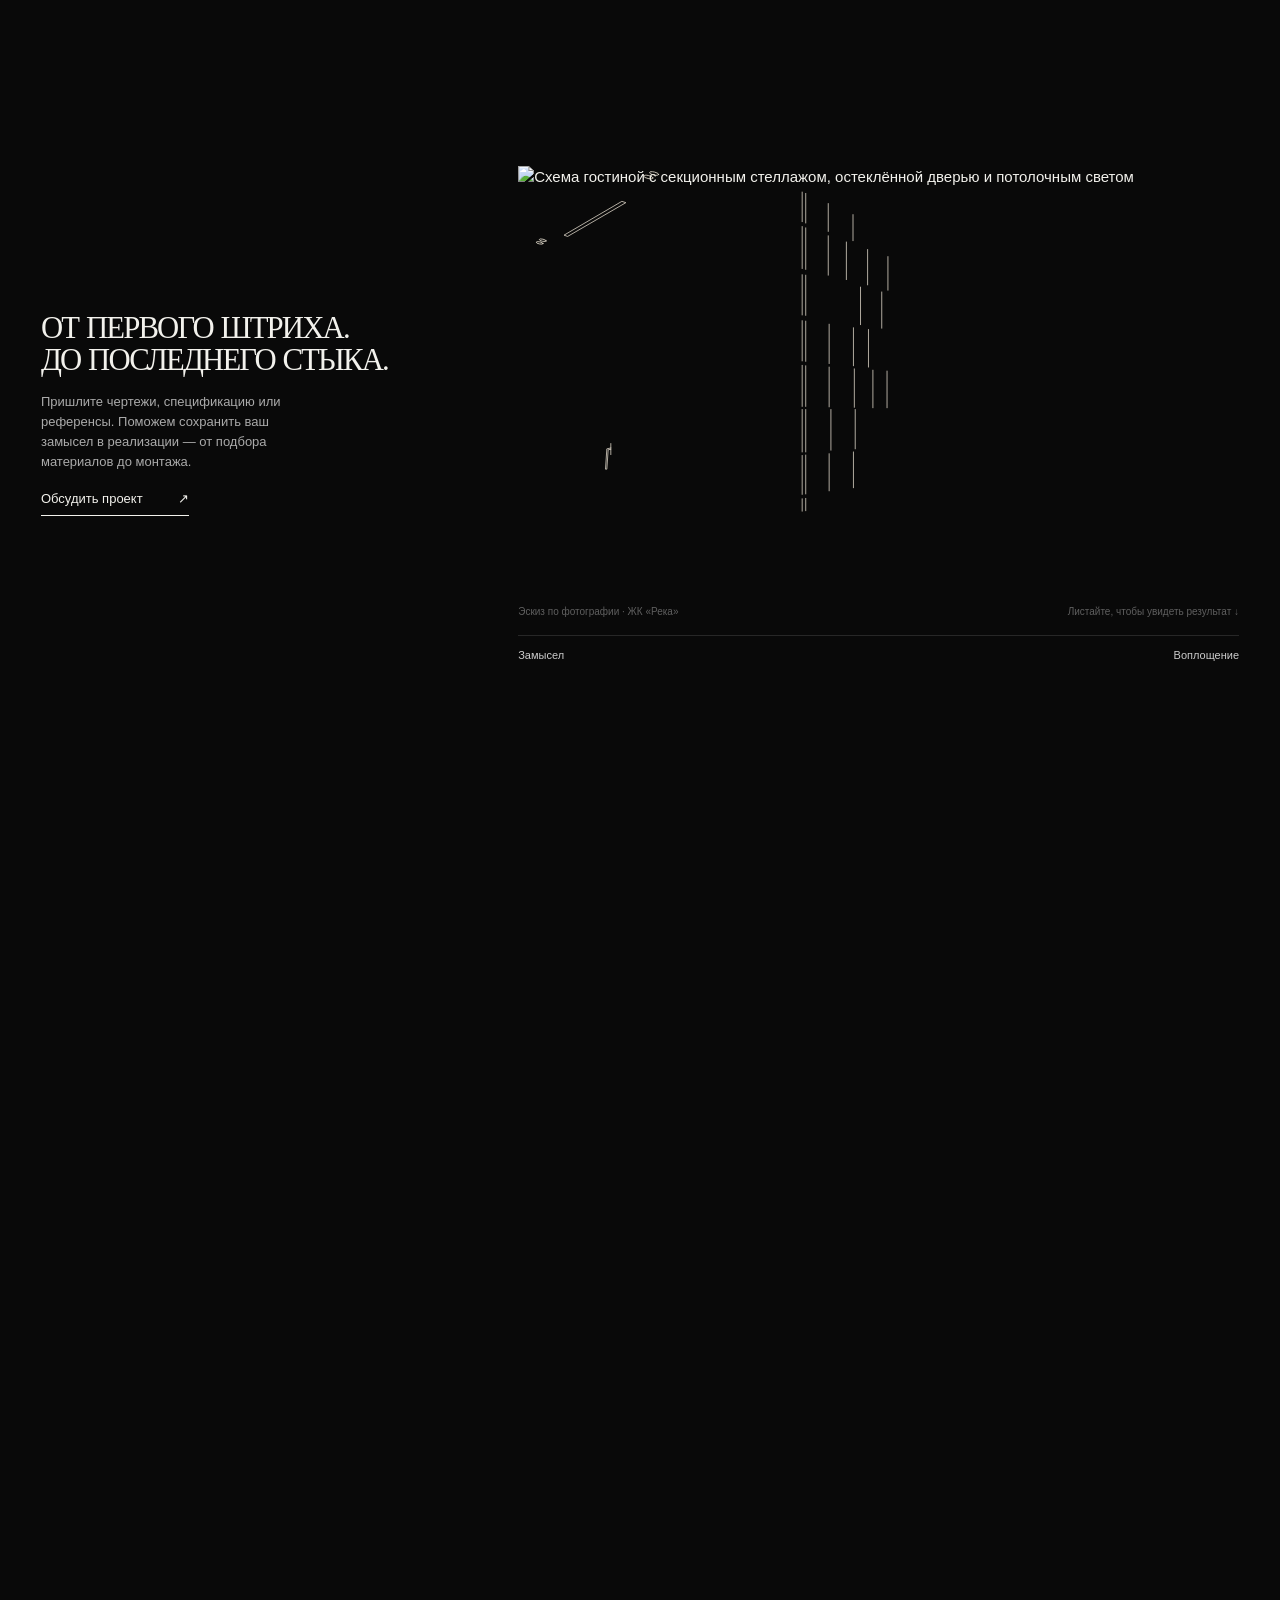
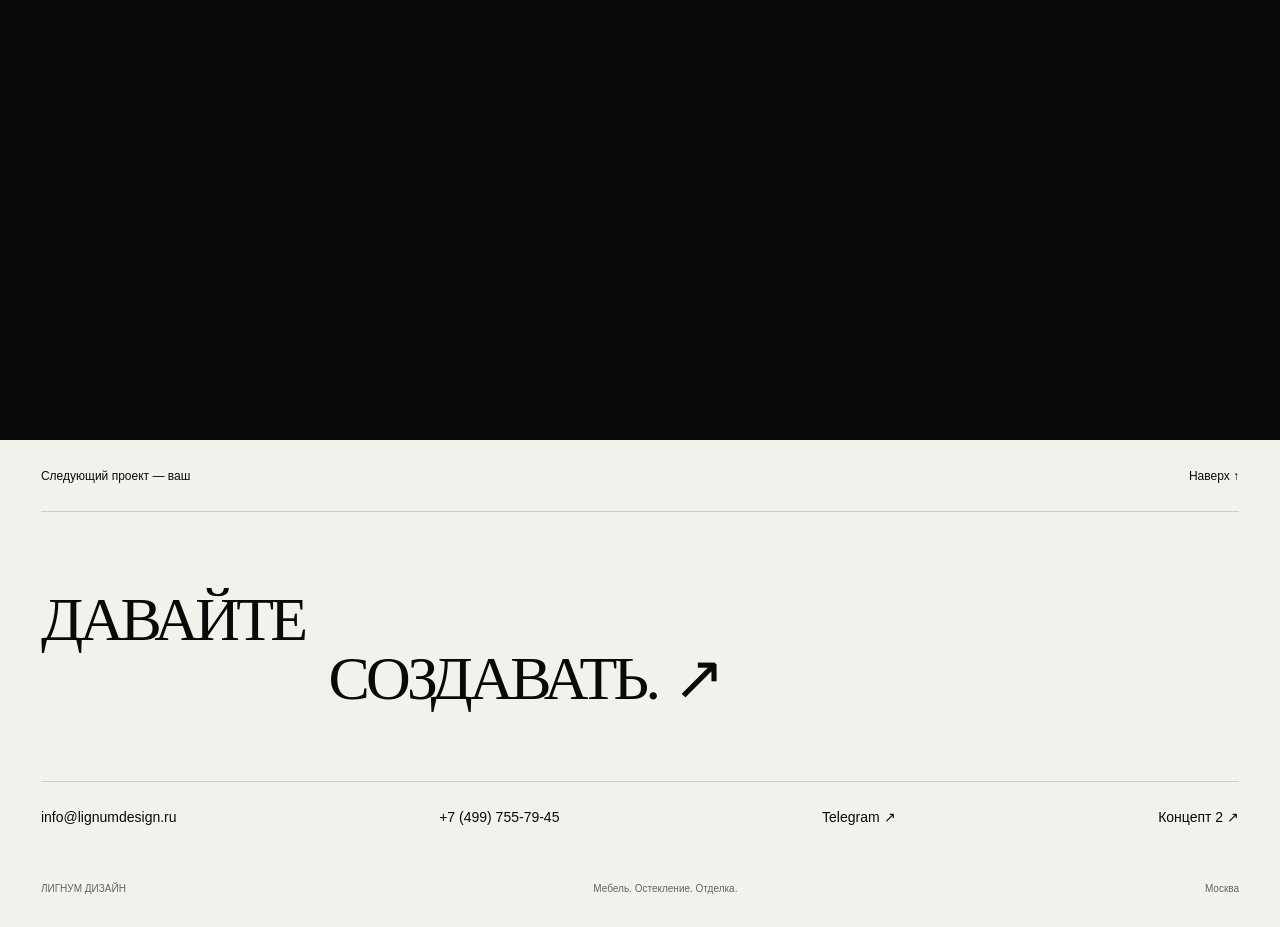
==== commit 9277a61c: "Move the third project left in concept 1" ====
--- a/concept-1/index.html
+++ b/concept-1/index.html
@@ -7,7 +7,7 @@
 <meta name="description" content="Мебель, остекление и отделка для проектов дизайнеров, архитекторов и комплектаторов.">
 <link rel="preload" href="/lignum-preview/assets/cormorant-garamond-regular.ttf" as="font" type="font/ttf" crossorigin><link rel="preload" href="/lignum-preview/assets/reka-living-retouched.webp" as="image">
 <script src="/lignum-preview/concept-theme.js"></script>
-<link rel="stylesheet" href="concept.css?v=product-photo"><link rel="stylesheet" href="menu.css"><link rel="stylesheet" href="/lignum-preview/concept-theme.css"><link rel="stylesheet" href="/lignum-preview/product-more.css?v=placeholder">
+<link rel="stylesheet" href="concept.css?v=project-labels"><link rel="stylesheet" href="menu.css"><link rel="stylesheet" href="/lignum-preview/concept-theme.css"><link rel="stylesheet" href="/lignum-preview/product-more.css?v=placeholder">
 <script src="menu.js?v=home-preview" defer></script><script src="/lignum-preview/image-galleries.js" defer></script><script src="concept.js?v=product-photo" defer></script>
 </head>
 <body id="top">
--- a/concept-1/concept.css
+++ b/concept-1/concept.css
@@ -161,6 +161,7 @@
 
 .work.featured { width: 86%; }
 .work.narrow { width: 70%; }
+#project-vishnevy-sad { margin-inline-end: calc(var(--portrait-inset) + clamp(14px, 3.8vw, 72px)); }
 .work.wide {
   width: 130%;
   margin-left: -30%;
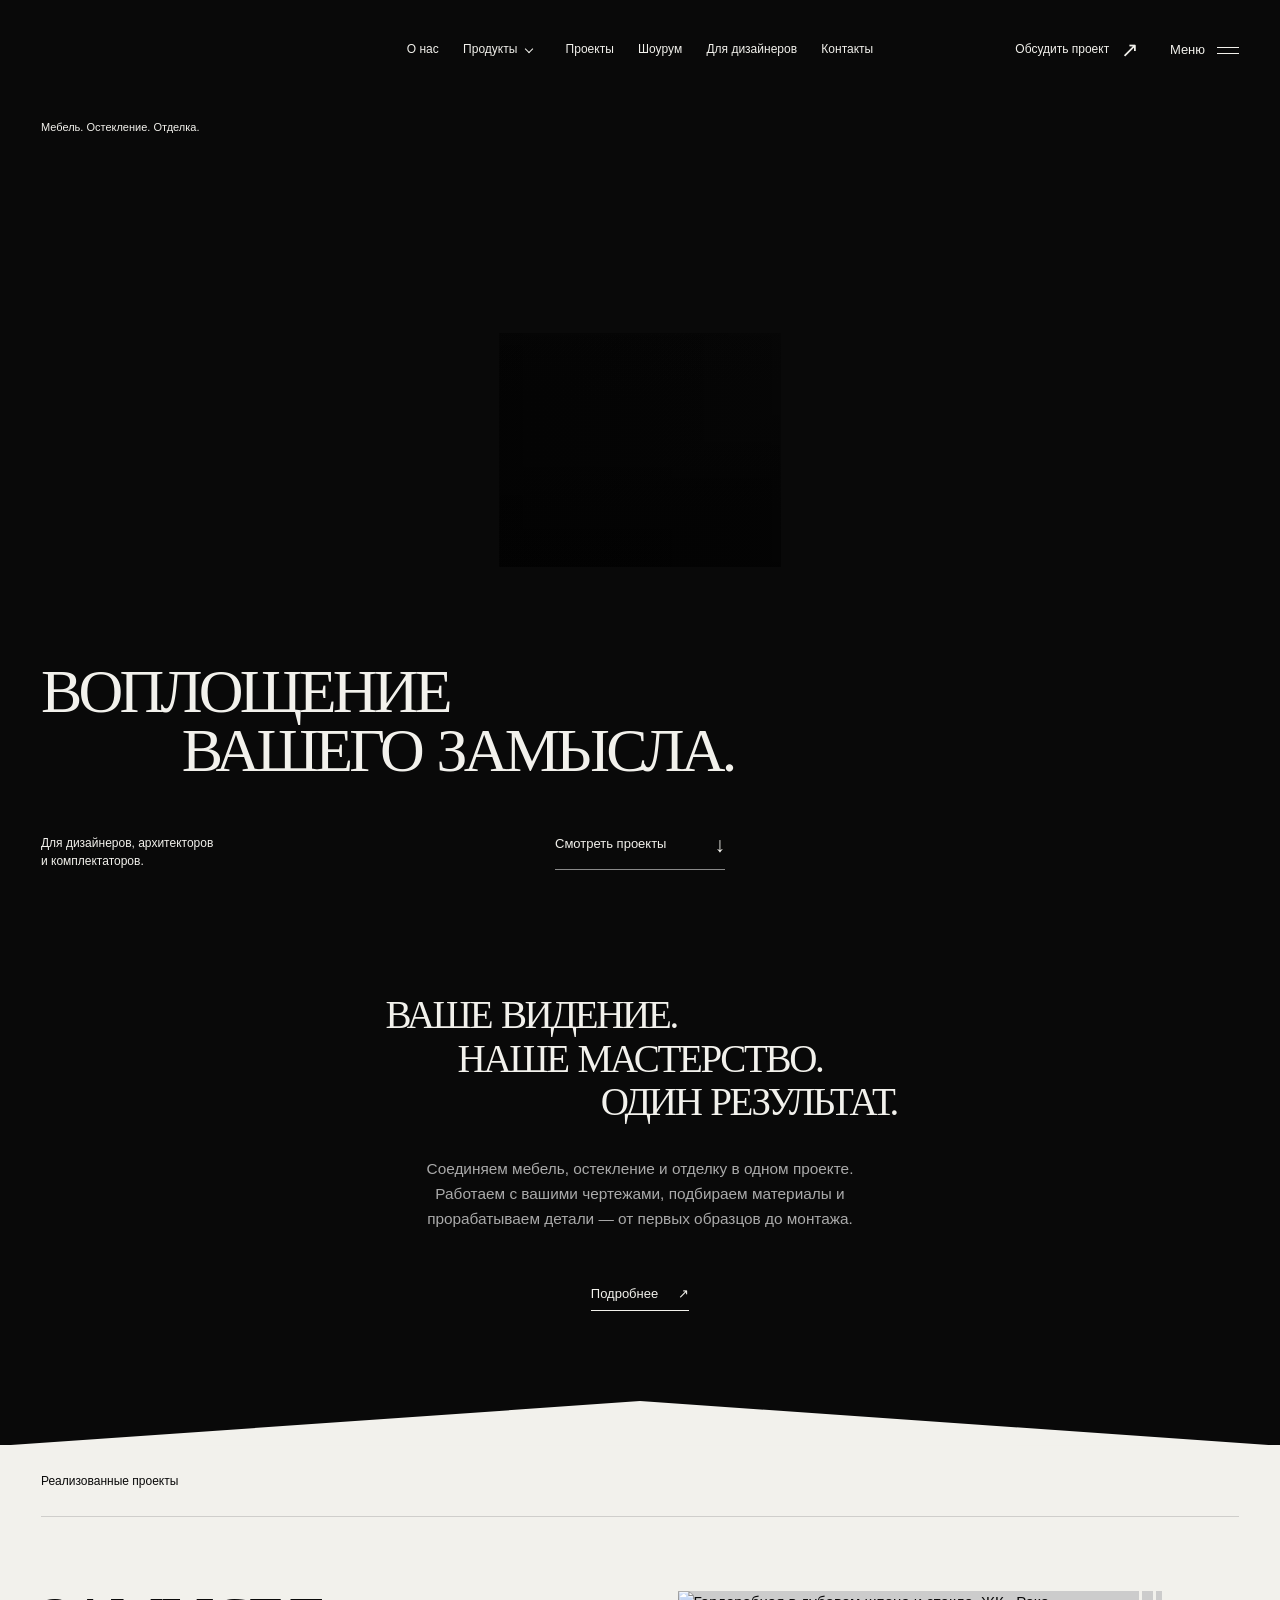
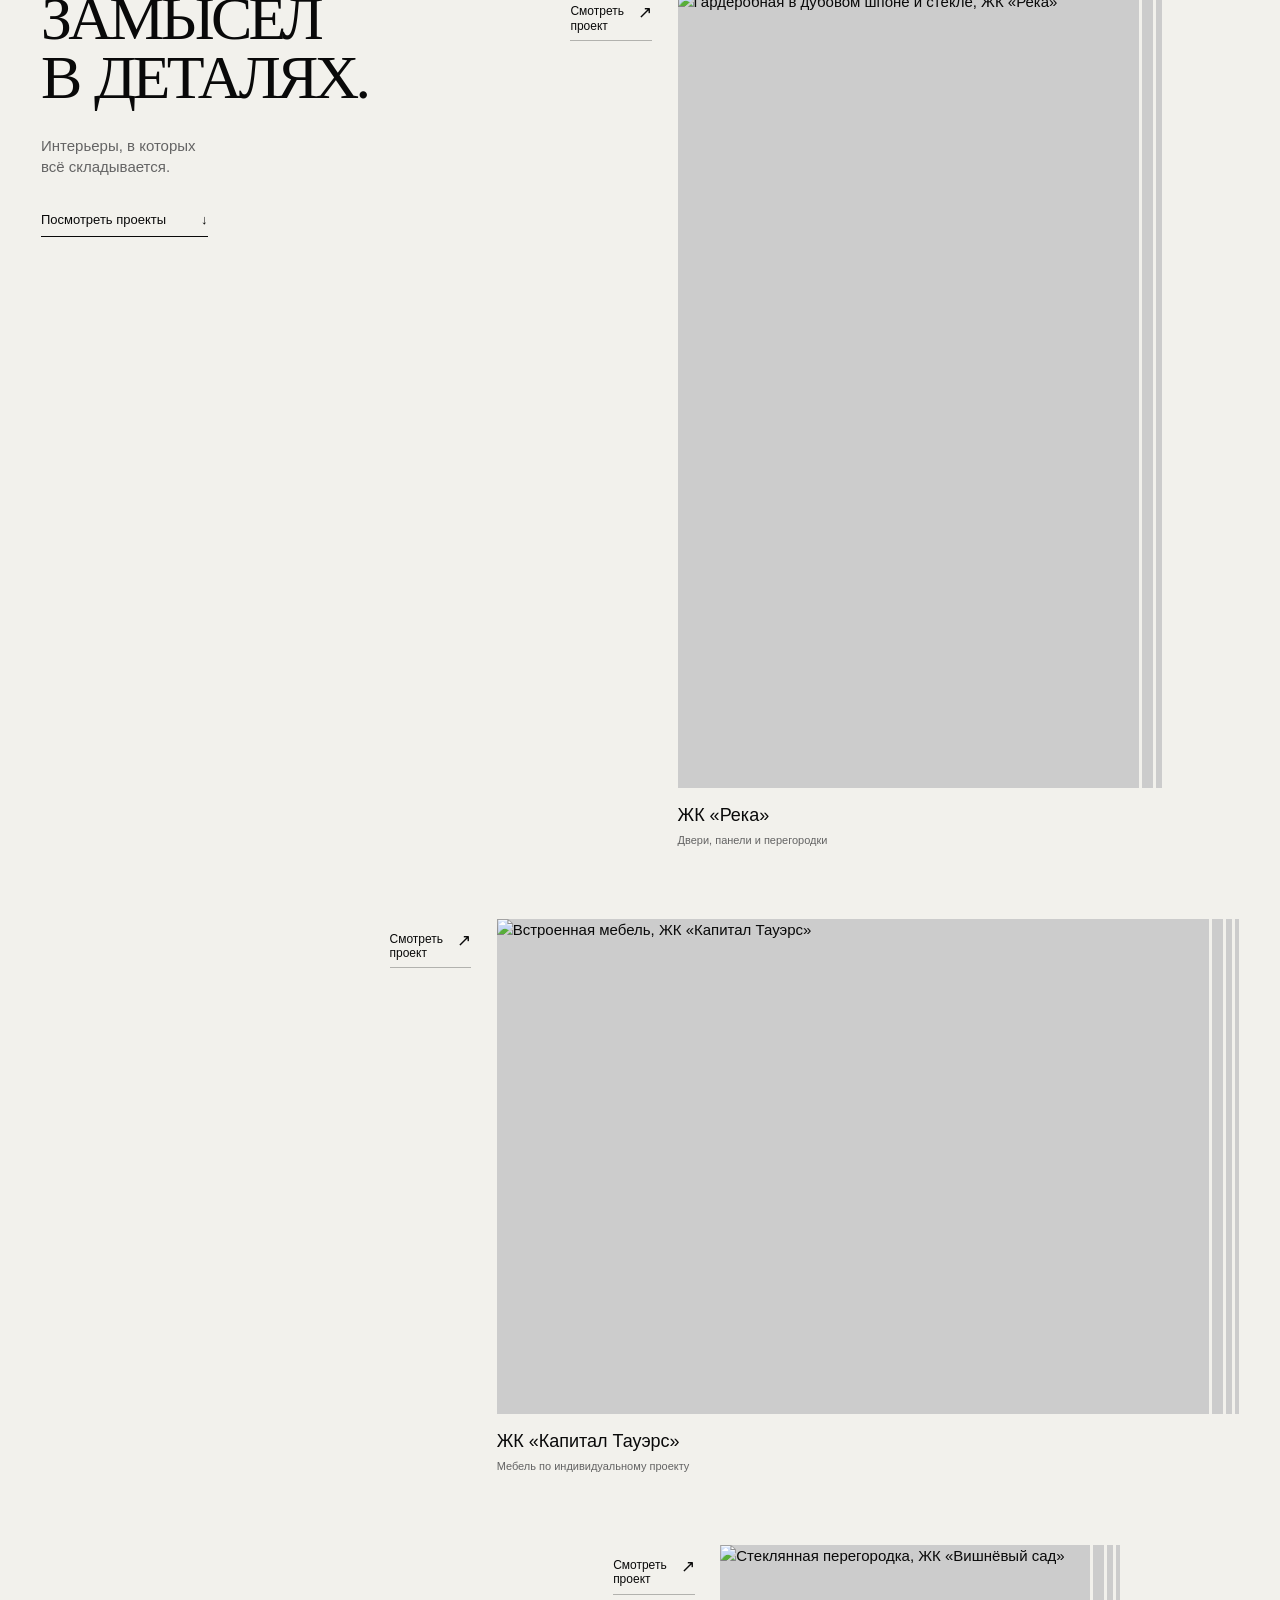
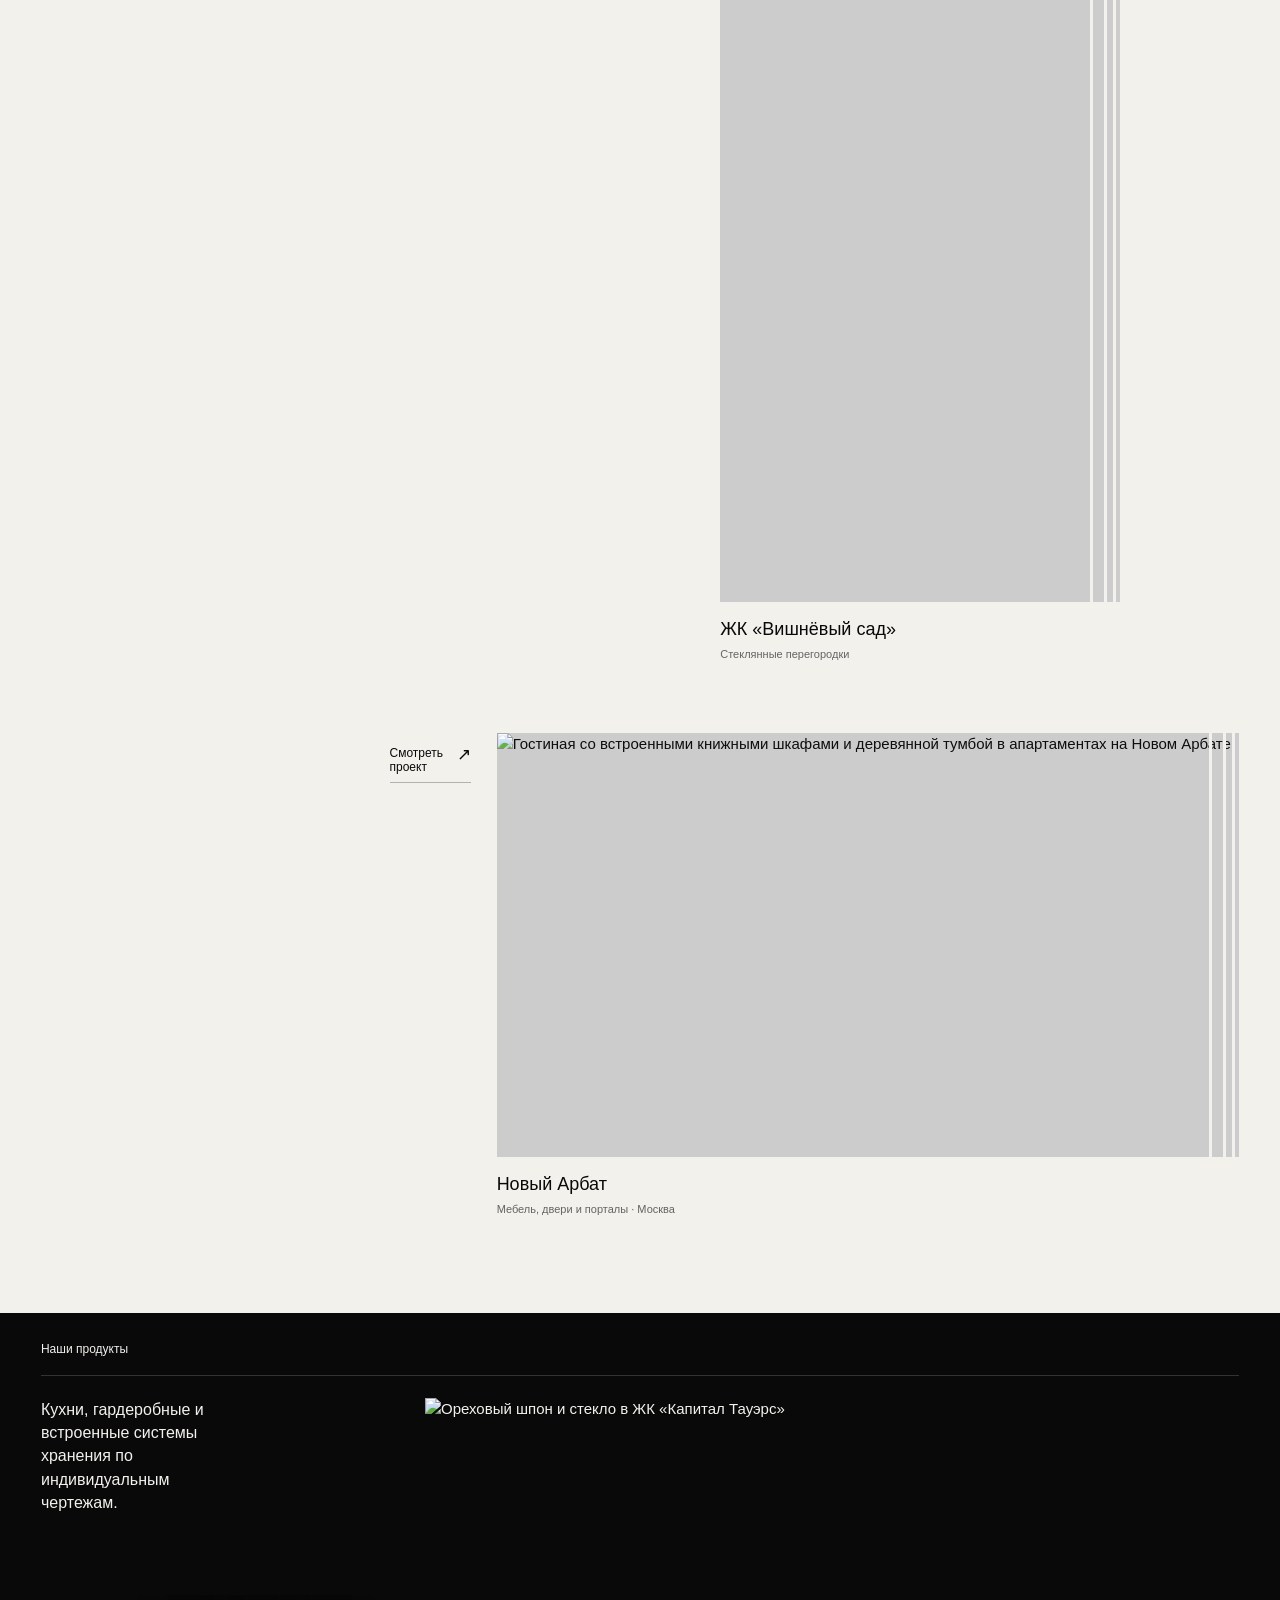
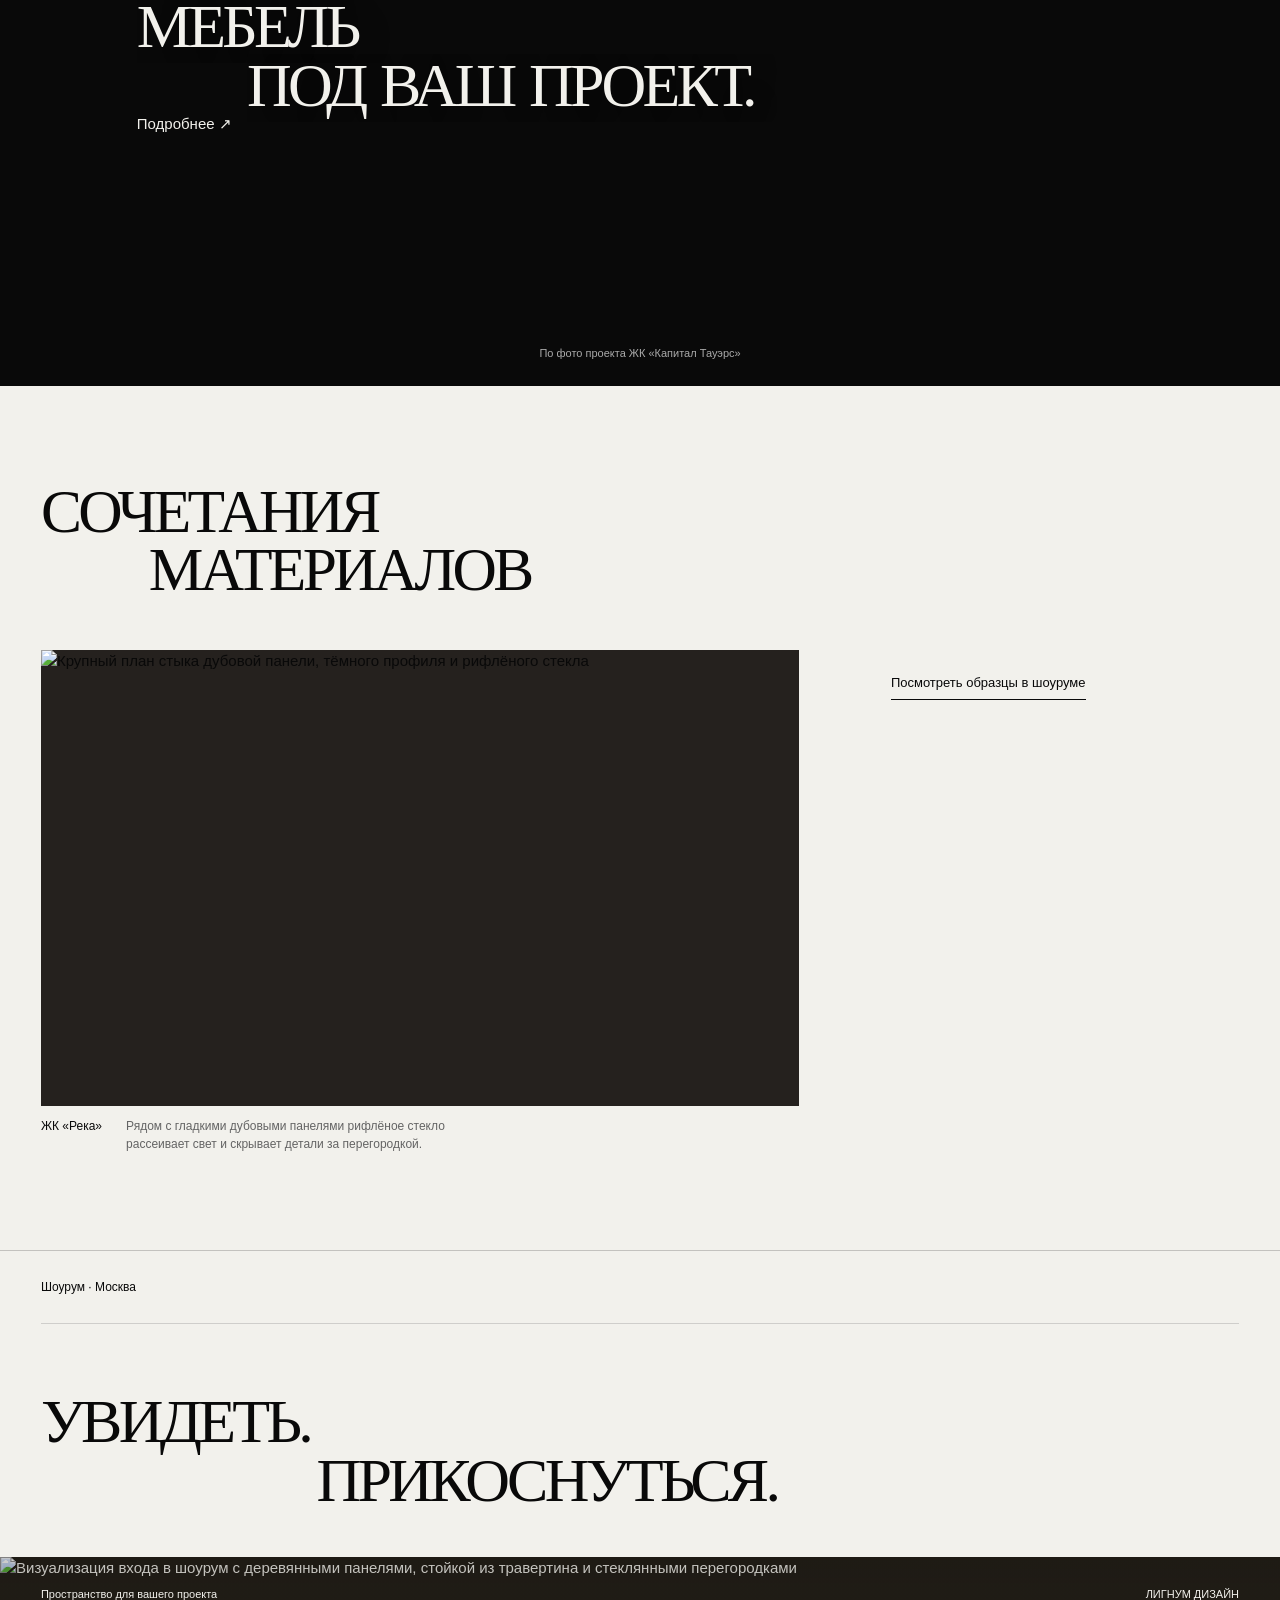
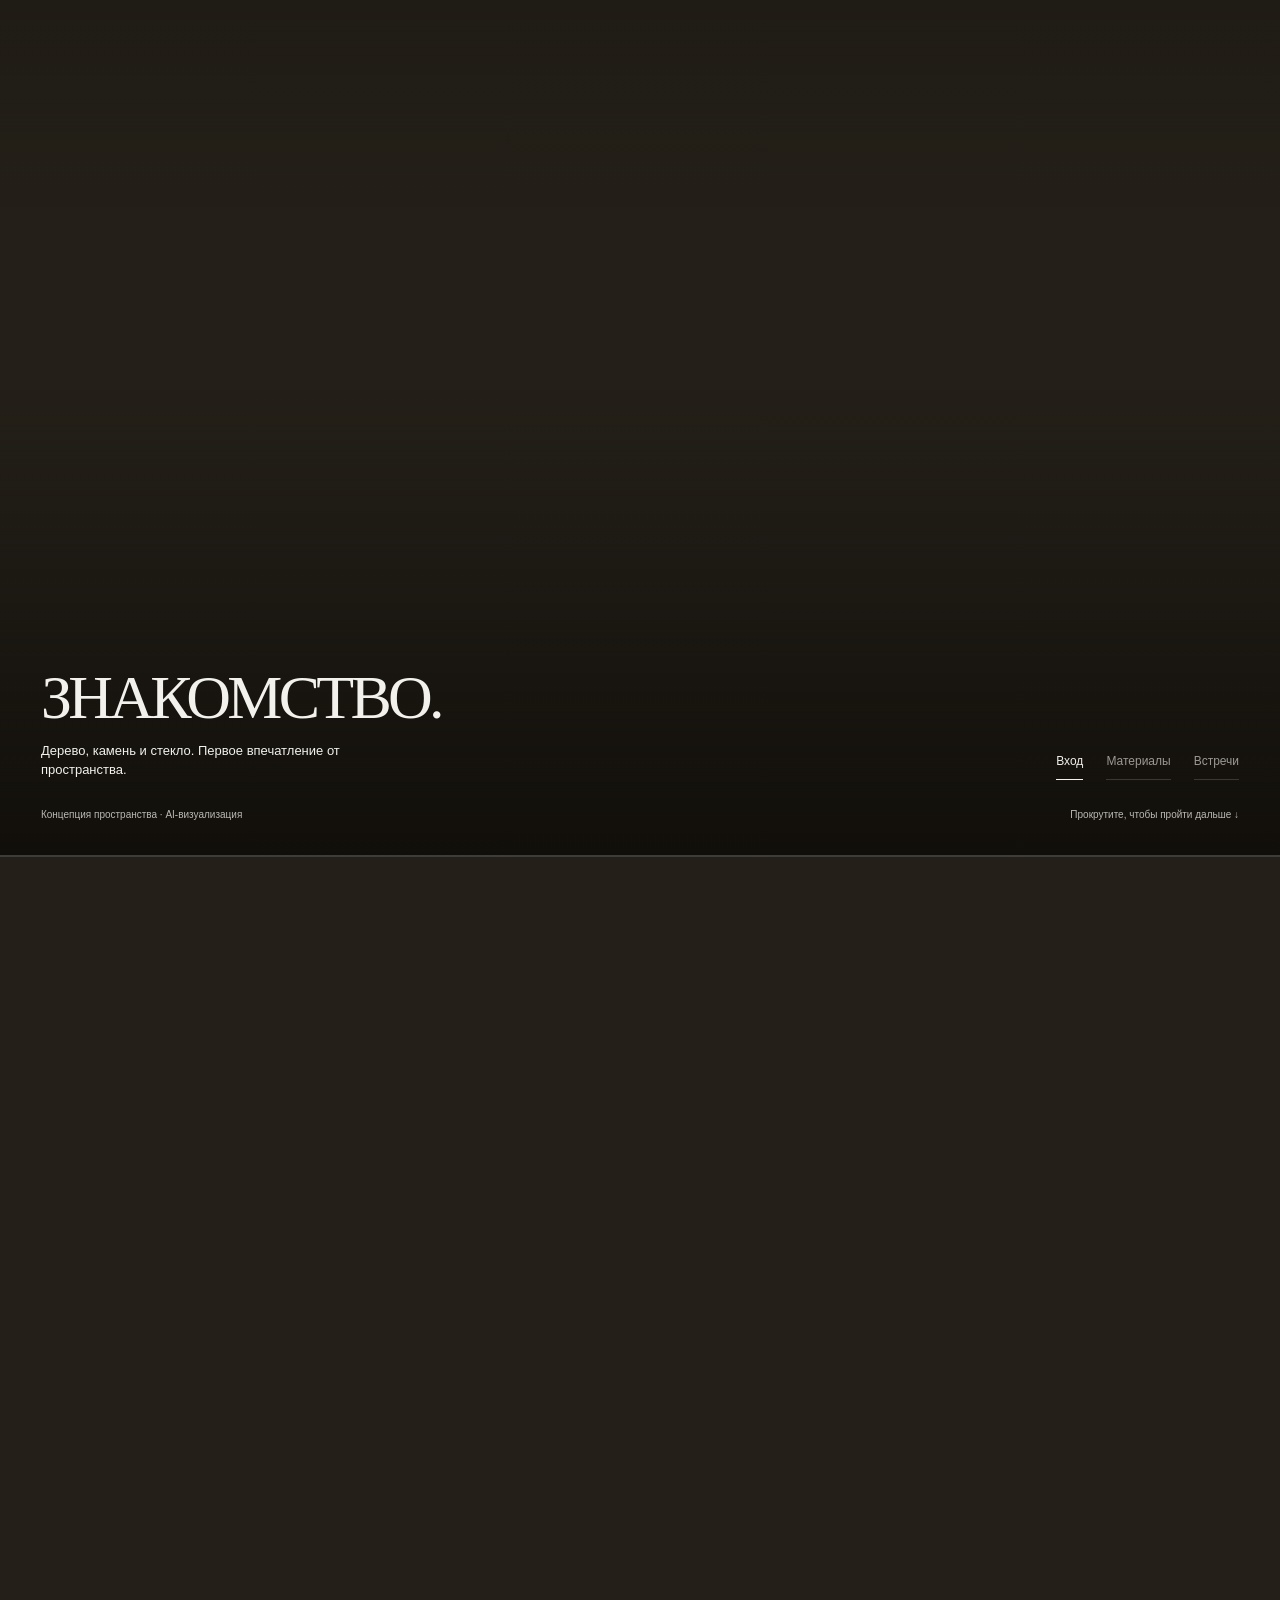
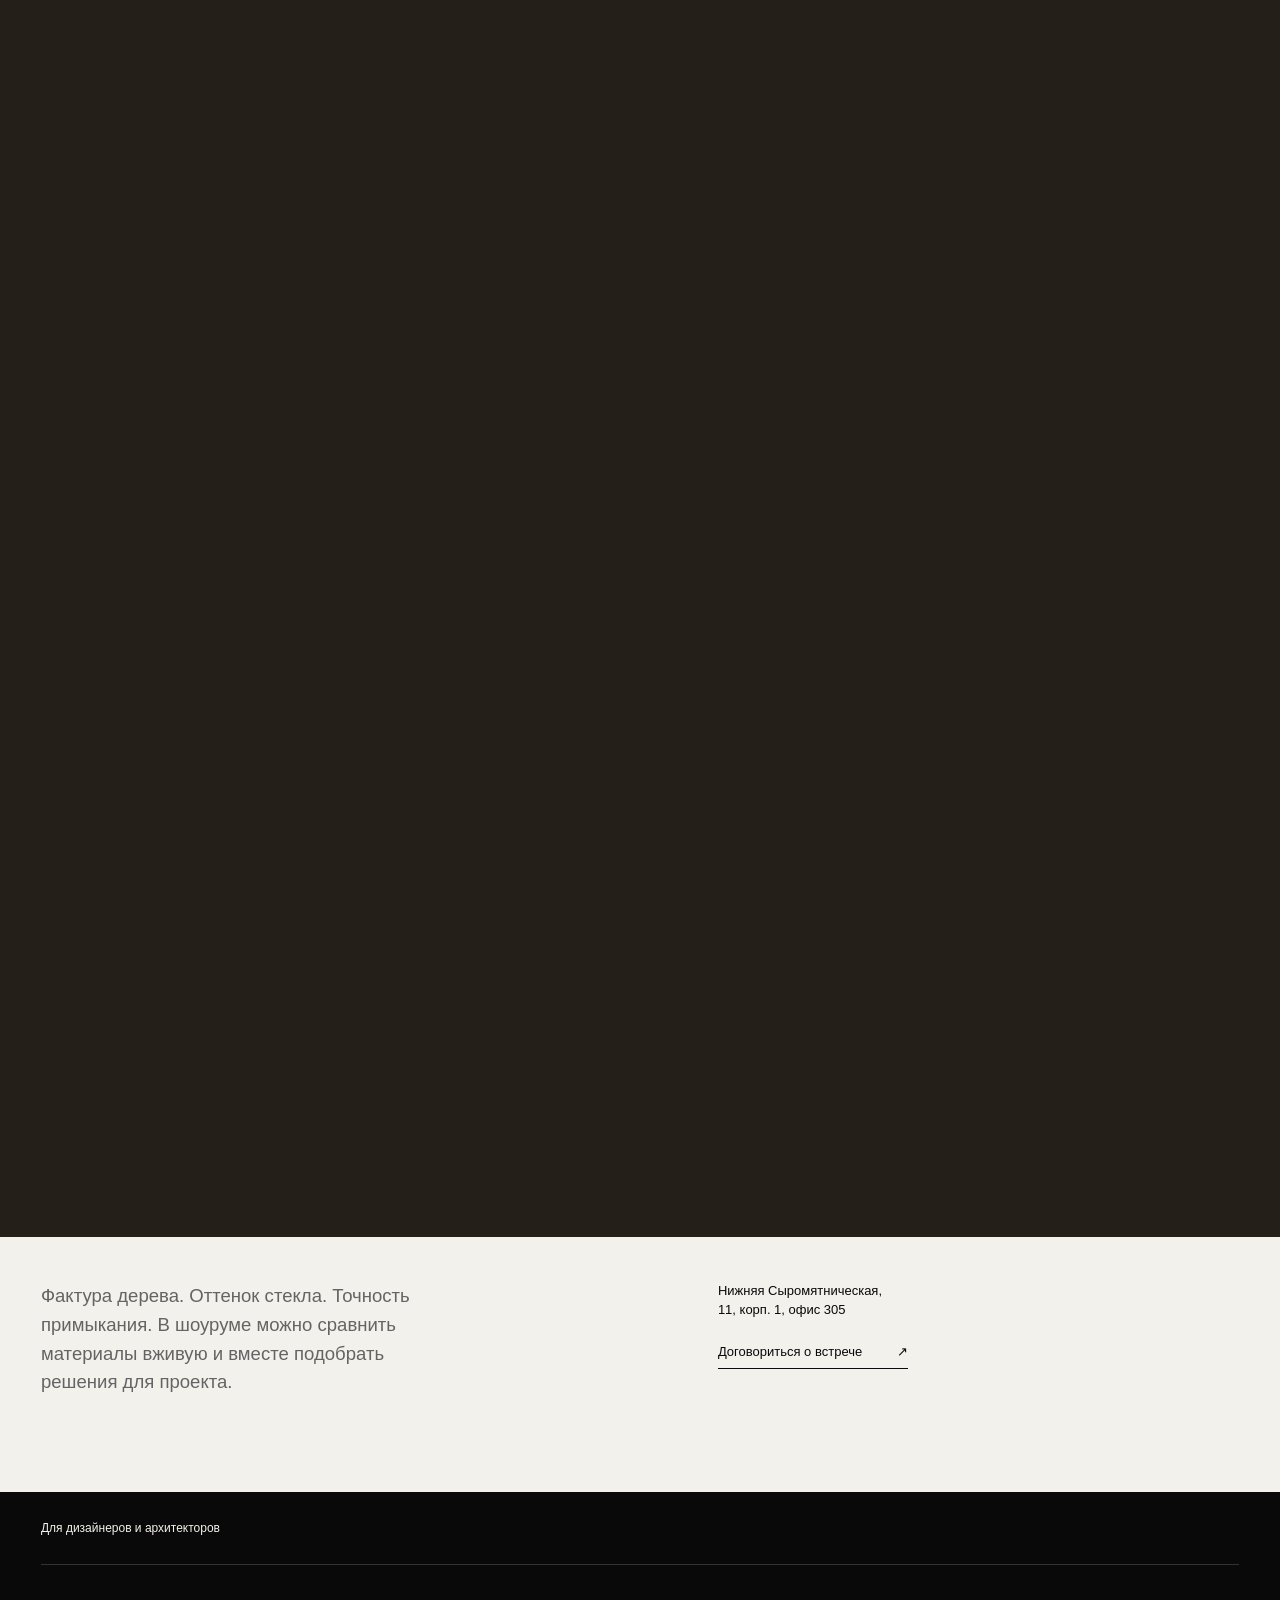
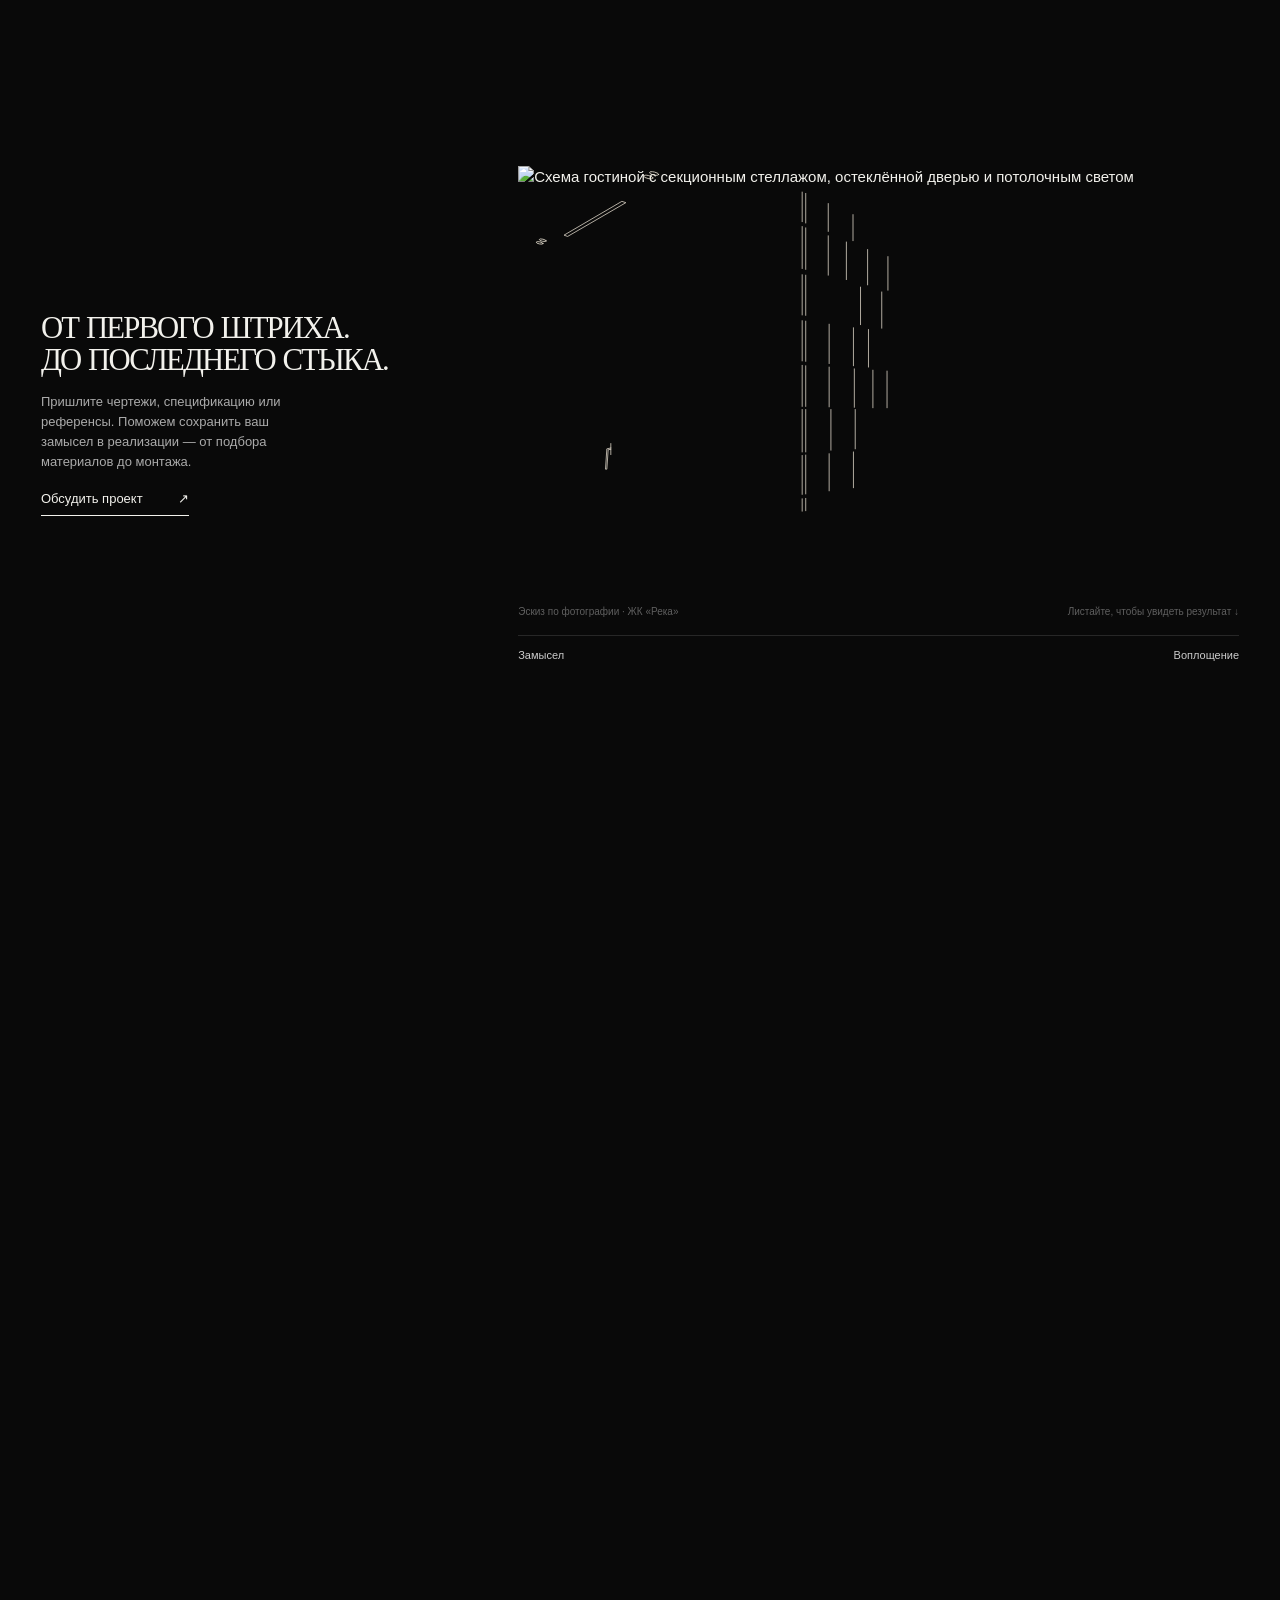
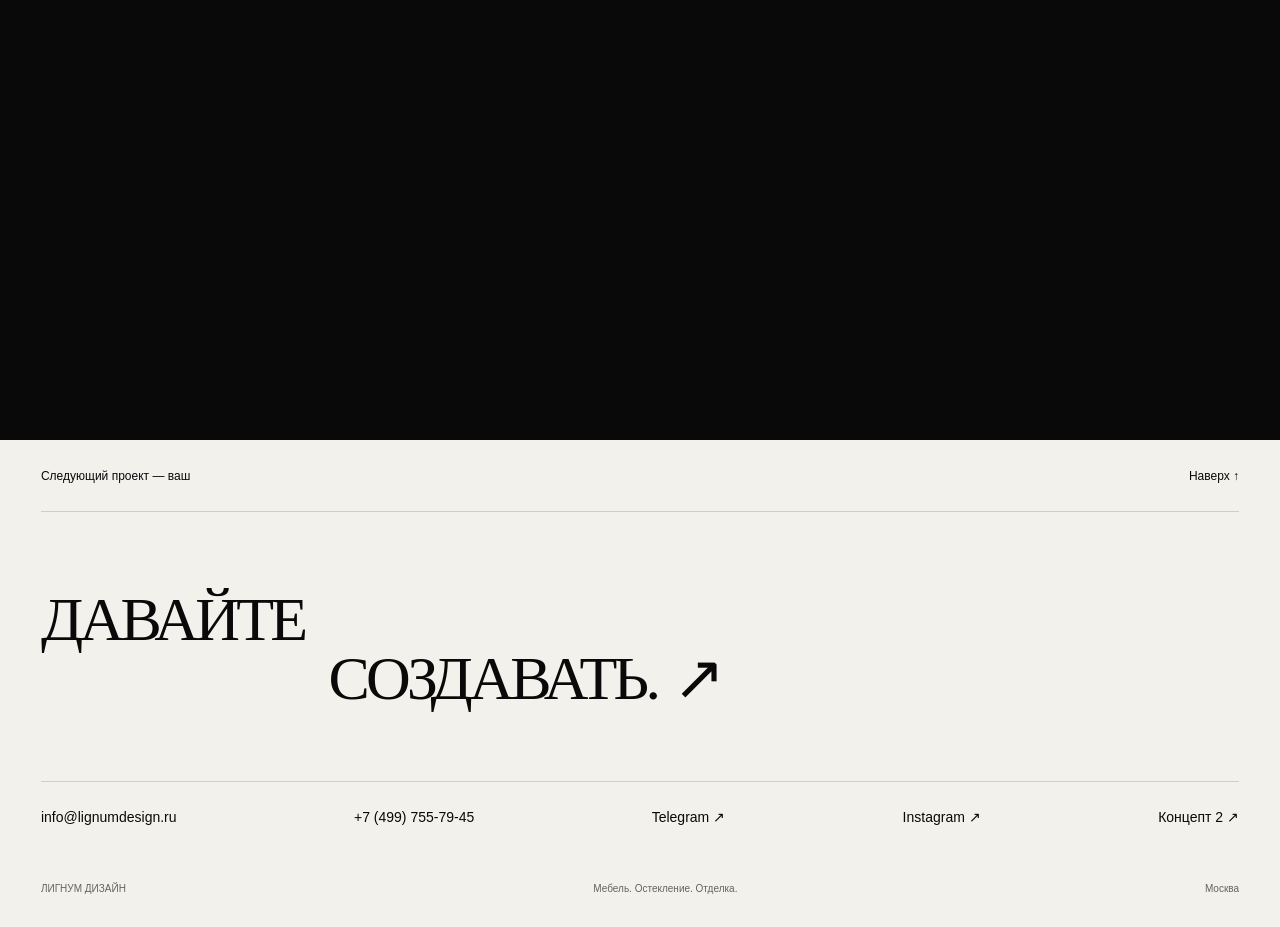
==== commit 38ae5c52: "Update LIGNUM social links in both footers" ====
--- a/concept-1/index.html
+++ b/concept-1/index.html
@@ -220,7 +220,7 @@
   </div>
 </section>
 </main>
-<footer class="contact panel light" id="contact"><div class="section-top"><span>Следующий проект — ваш</span><a href="#top" aria-label="Вернуться наверх">Наверх ↑</a></div><a class="contact-title serif reveal" href="mailto:info@lignumdesign.ru"><span class="line"><span>Давайте</span></span><span class="line"><span>создавать. ↗</span></span></a><div class="contact-details"><a href="mailto:info@lignumdesign.ru">info@lignumdesign.ru</a><a href="tel:+74997557945">+7 (499) 755-79-45</a><a href="https://t.me/lignum_design" target="_blank" rel="noopener noreferrer">Telegram ↗</a><a href="/lignum-preview/concept-2/">Концепт 2 ↗</a></div><div class="footer-bottom"><span>ЛИГНУМ ДИЗАЙН</span><span>Мебель. Остекление. Отделка.</span><span>Москва</span></div></footer>
+<footer class="contact panel light" id="contact"><div class="section-top"><span>Следующий проект — ваш</span><a href="#top" aria-label="Вернуться наверх">Наверх ↑</a></div><a class="contact-title serif reveal" href="mailto:info@lignumdesign.ru"><span class="line"><span>Давайте</span></span><span class="line"><span>создавать. ↗</span></span></a><div class="contact-details"><a href="mailto:info@lignumdesign.ru">info@lignumdesign.ru</a><a href="tel:+74997557945">+7 (499) 755-79-45</a><a href="https://t.me/lignumdesign" target="_blank" rel="noopener noreferrer">Telegram ↗</a><a href="https://www.instagram.com/lignum_design_official" target="_blank" rel="noopener noreferrer">Instagram ↗</a><a href="/lignum-preview/concept-2/">Концепт 2 ↗</a></div><div class="footer-bottom"><span>ЛИГНУМ ДИЗАЙН</span><span>Мебель. Остекление. Отделка.</span><span>Москва</span></div></footer>
 <dialog id="site-menu" class="site-menu" aria-label="Меню сайта">
   <div class="site-menu-shell">
     <div class="site-menu-header">
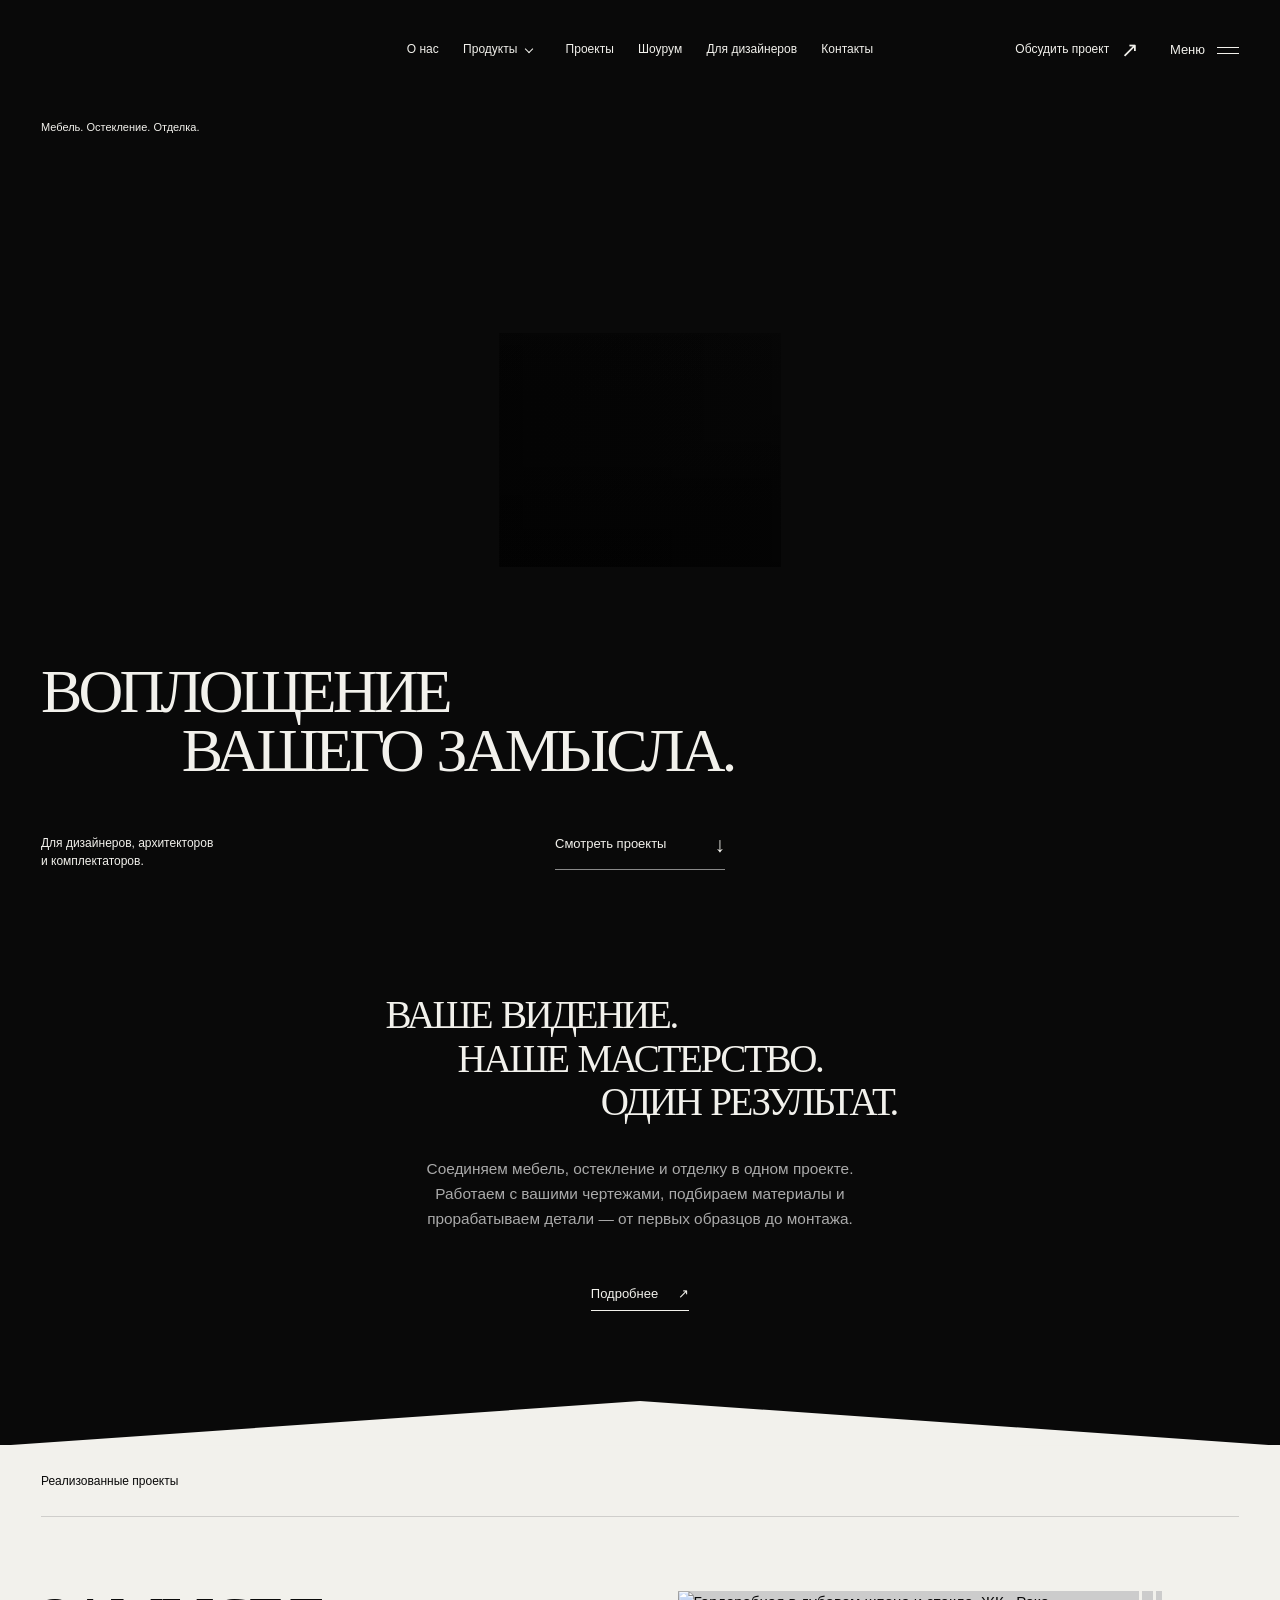
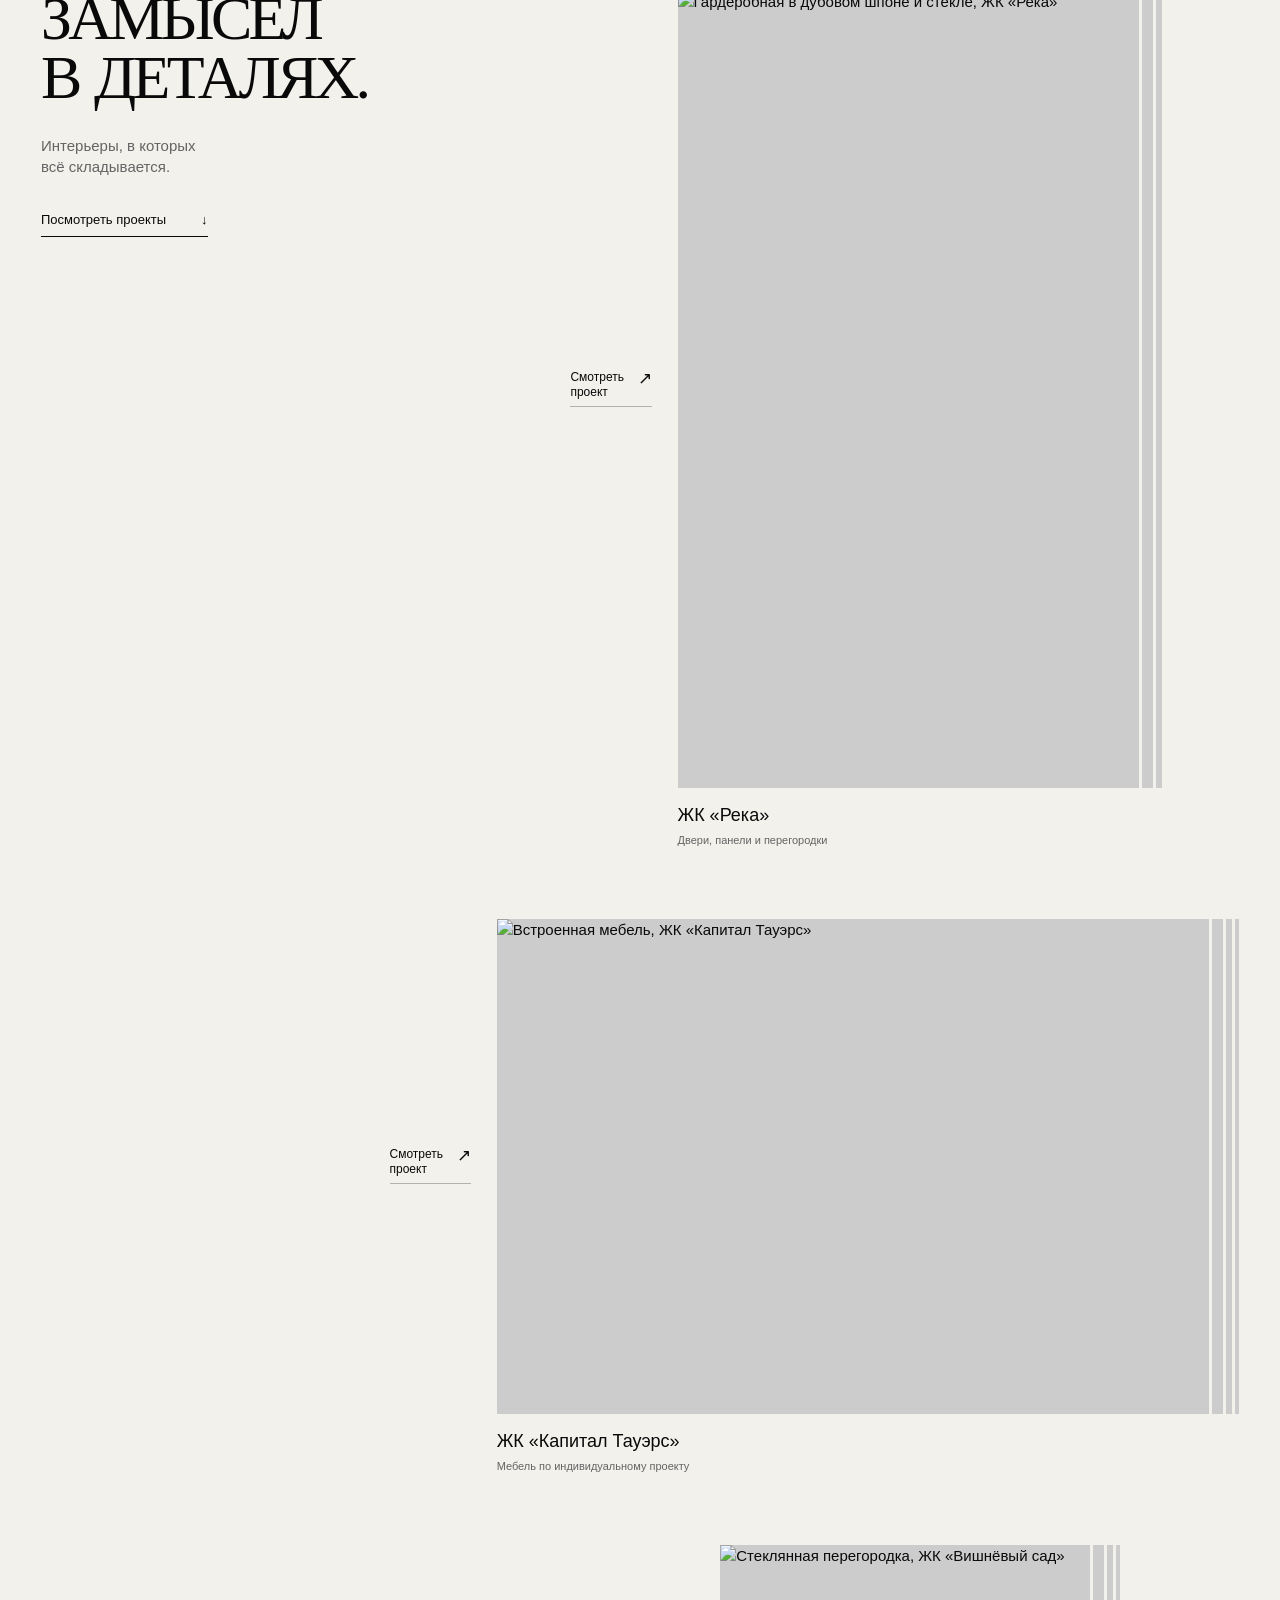
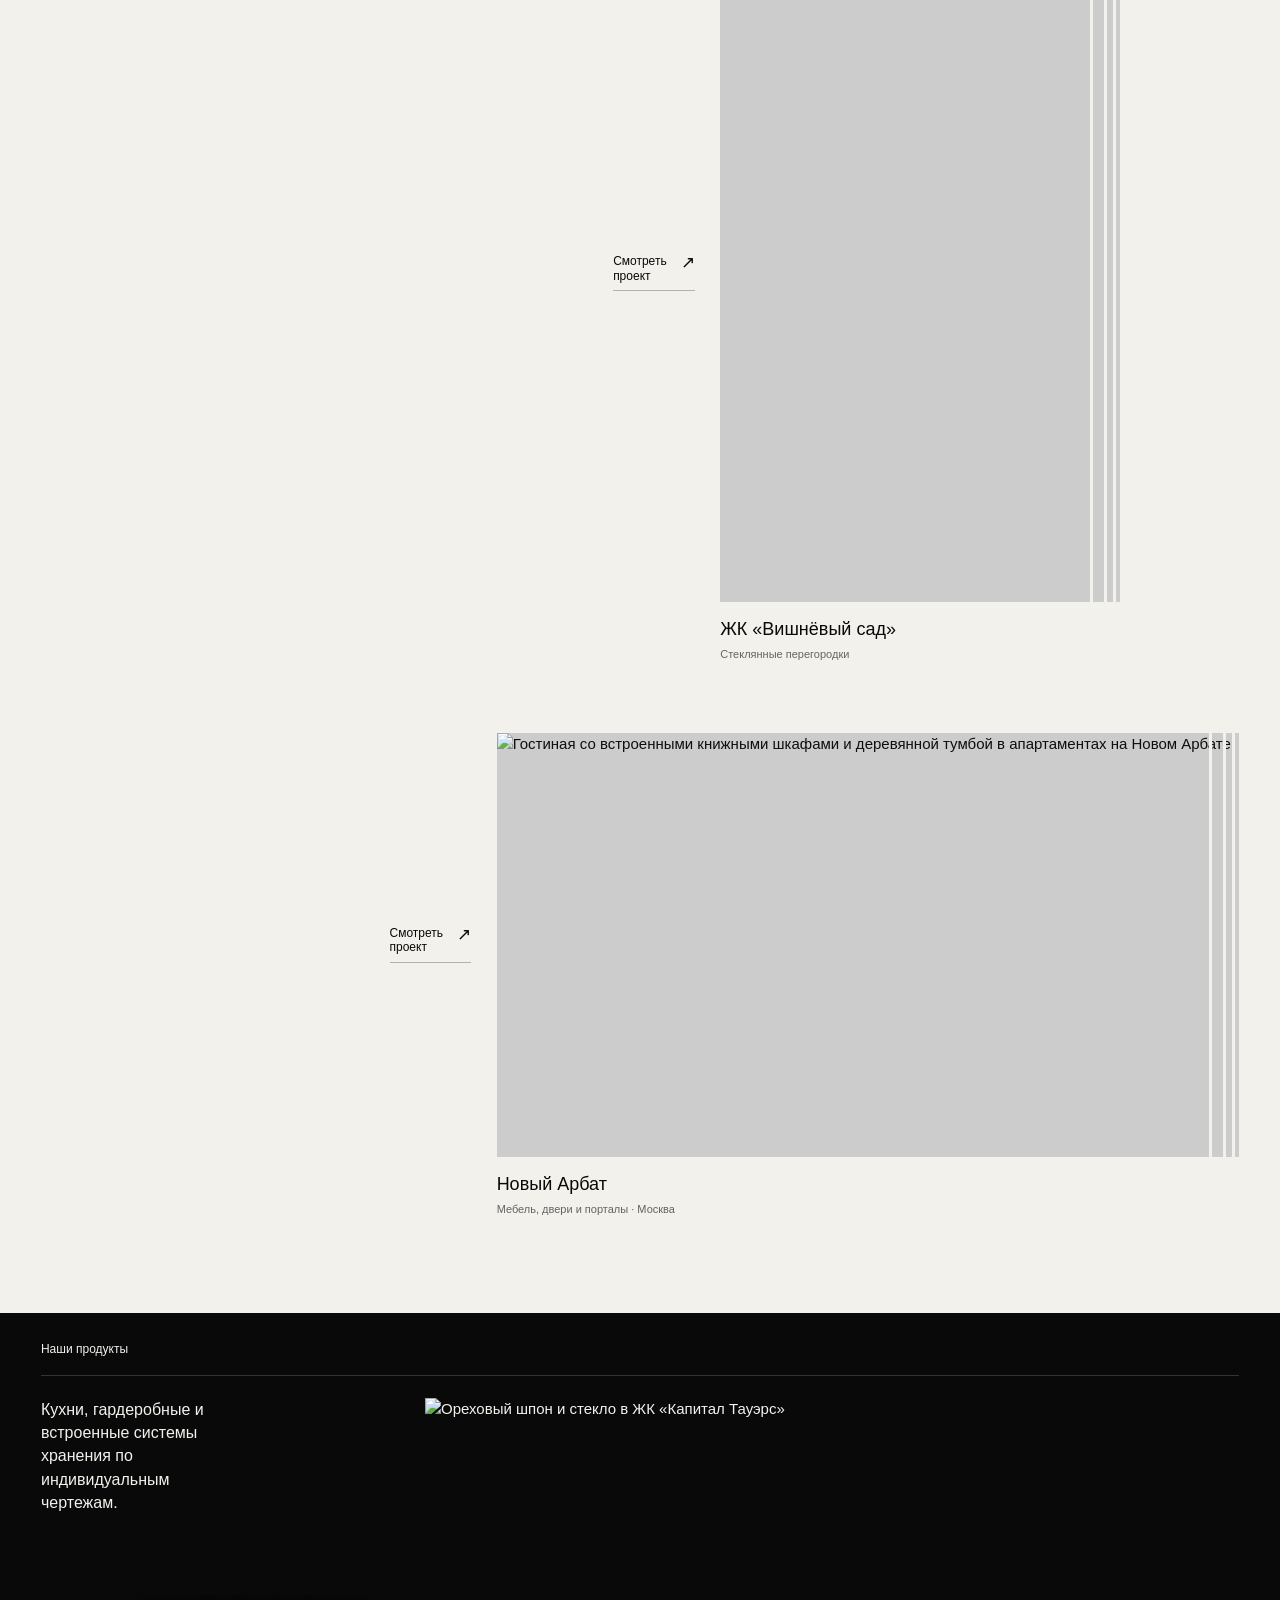
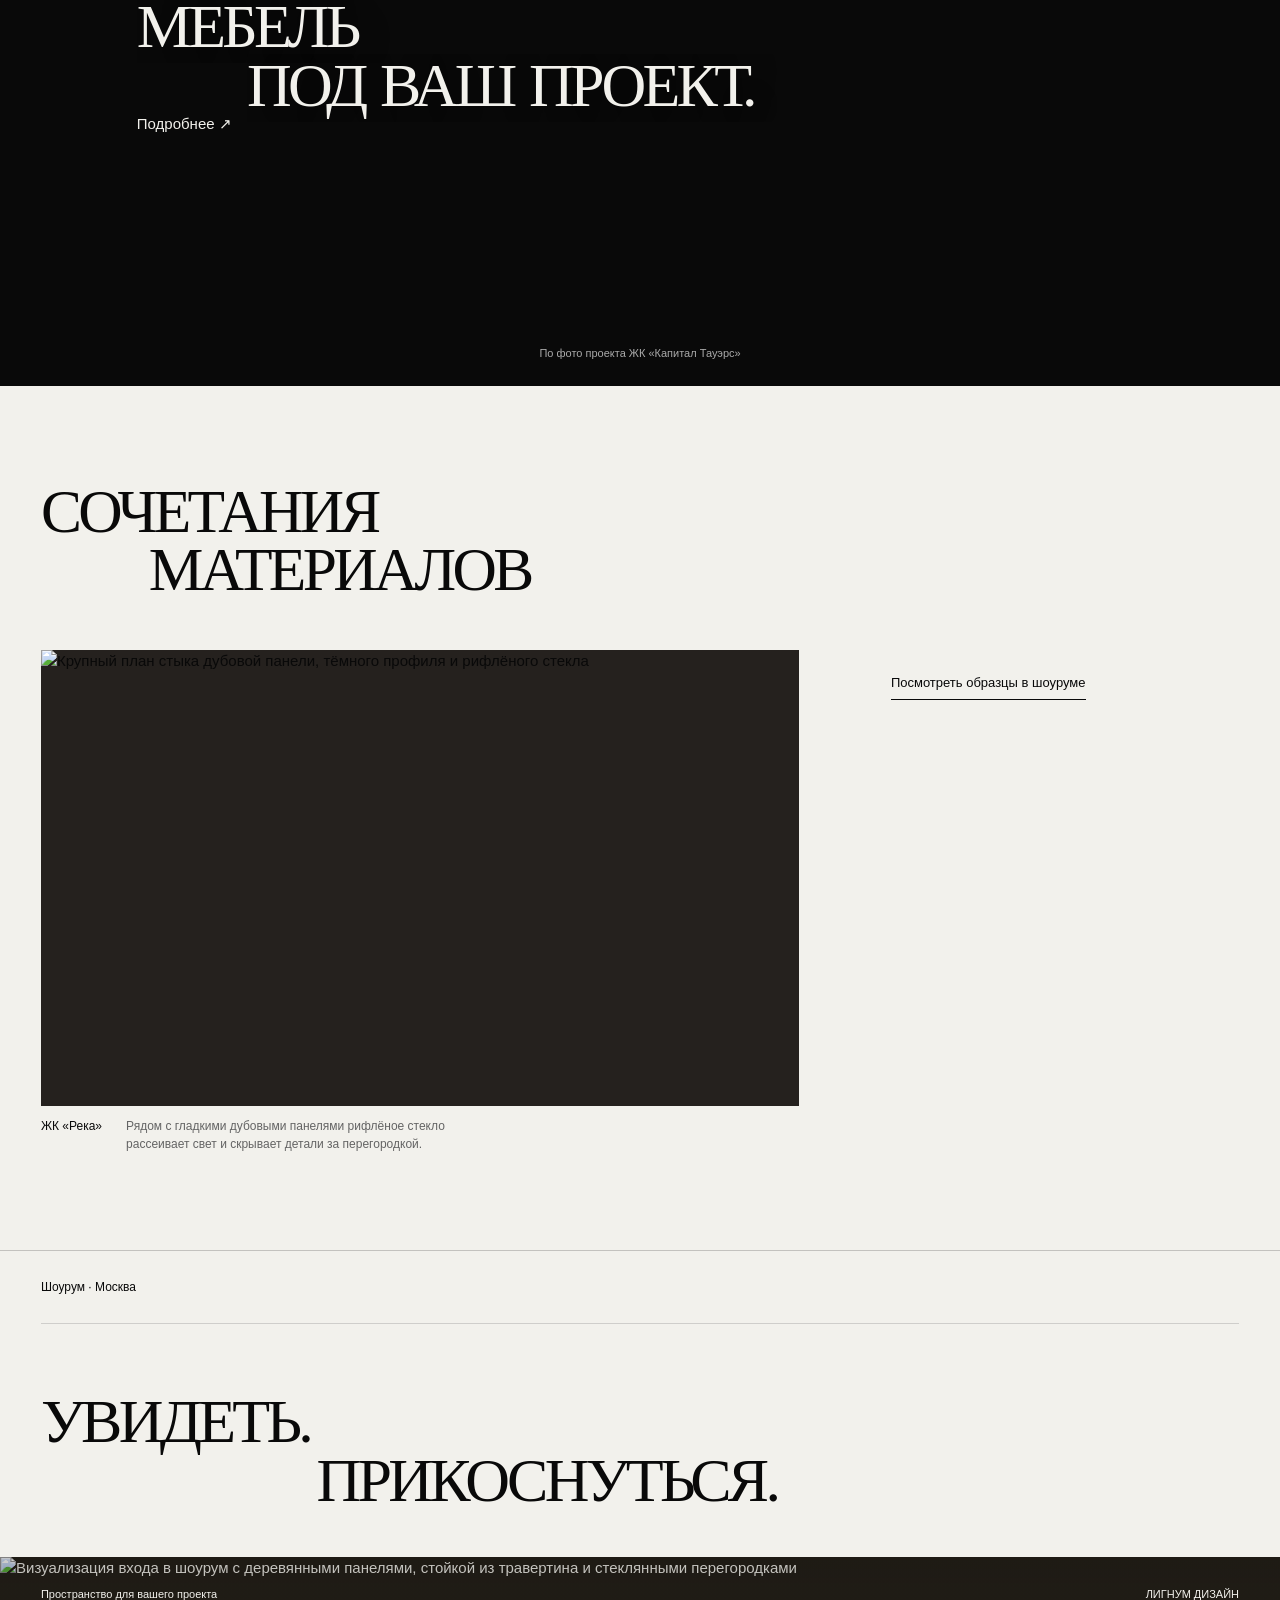
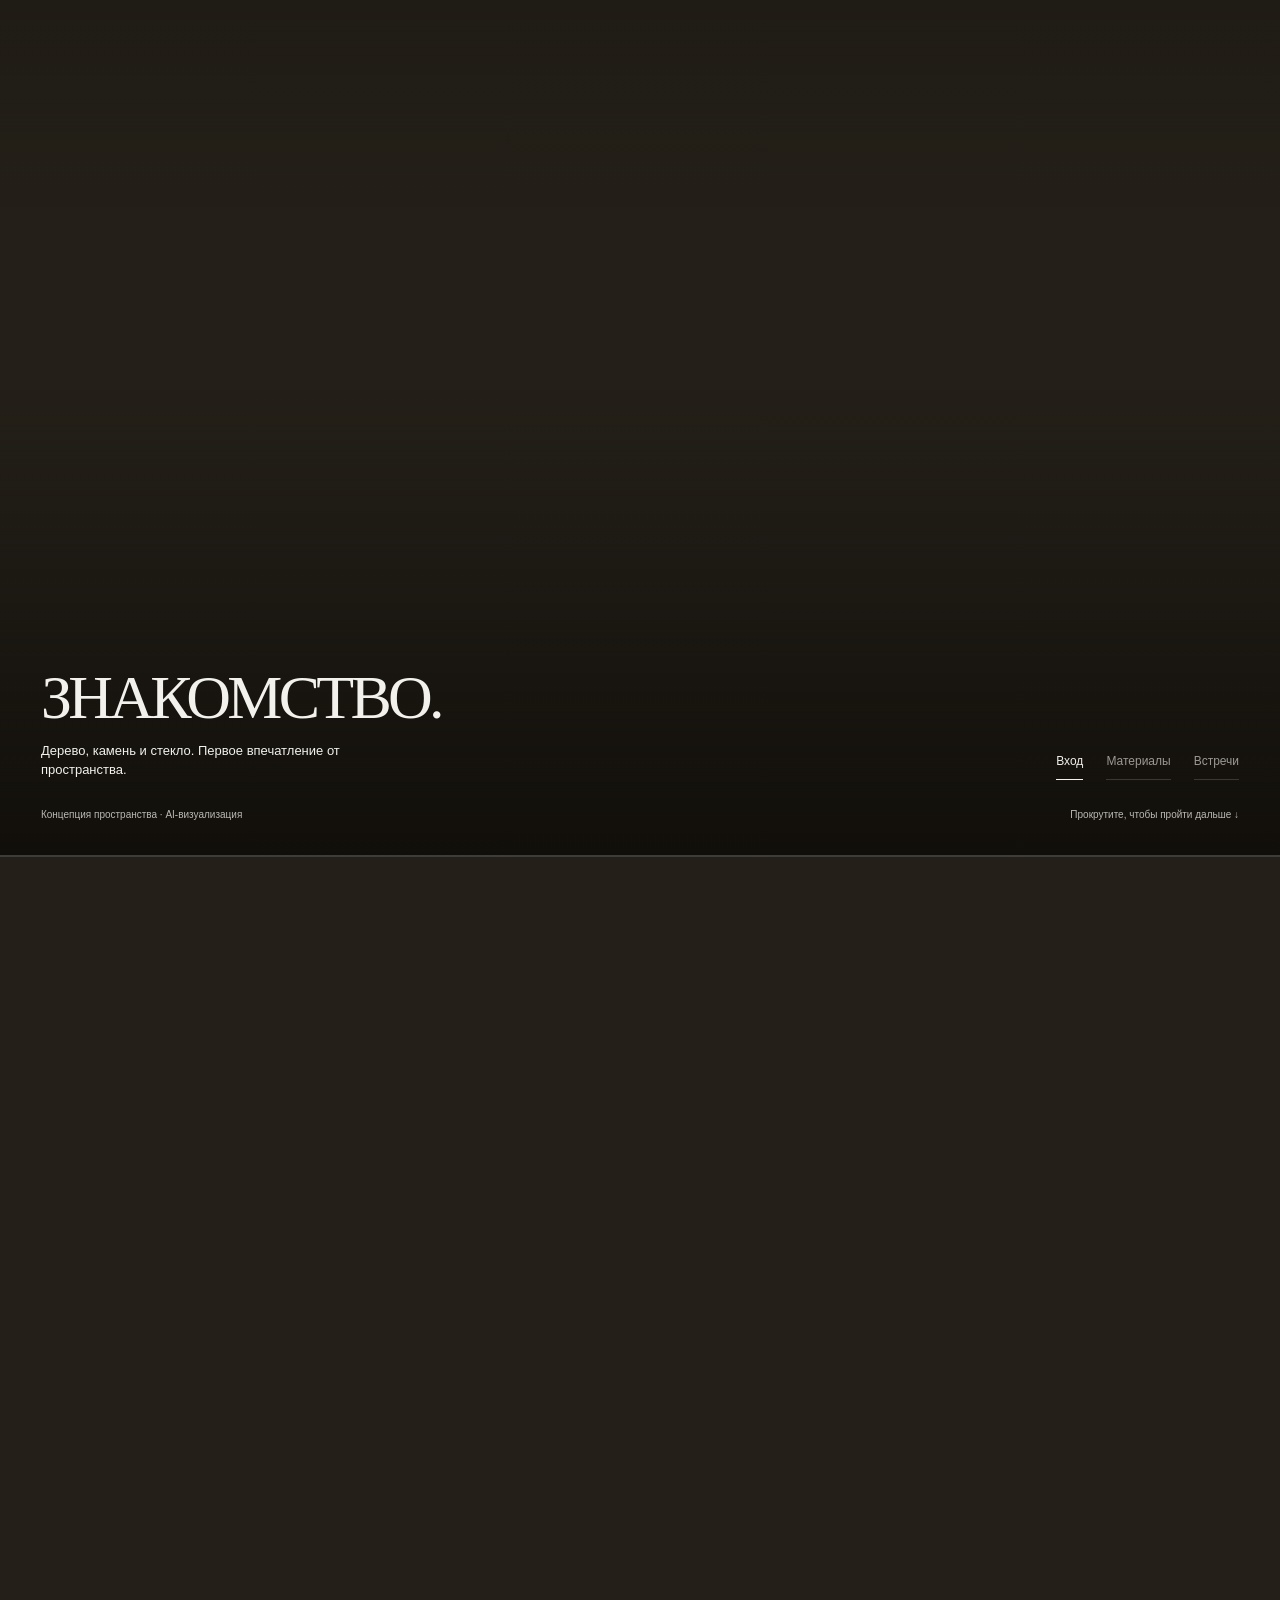
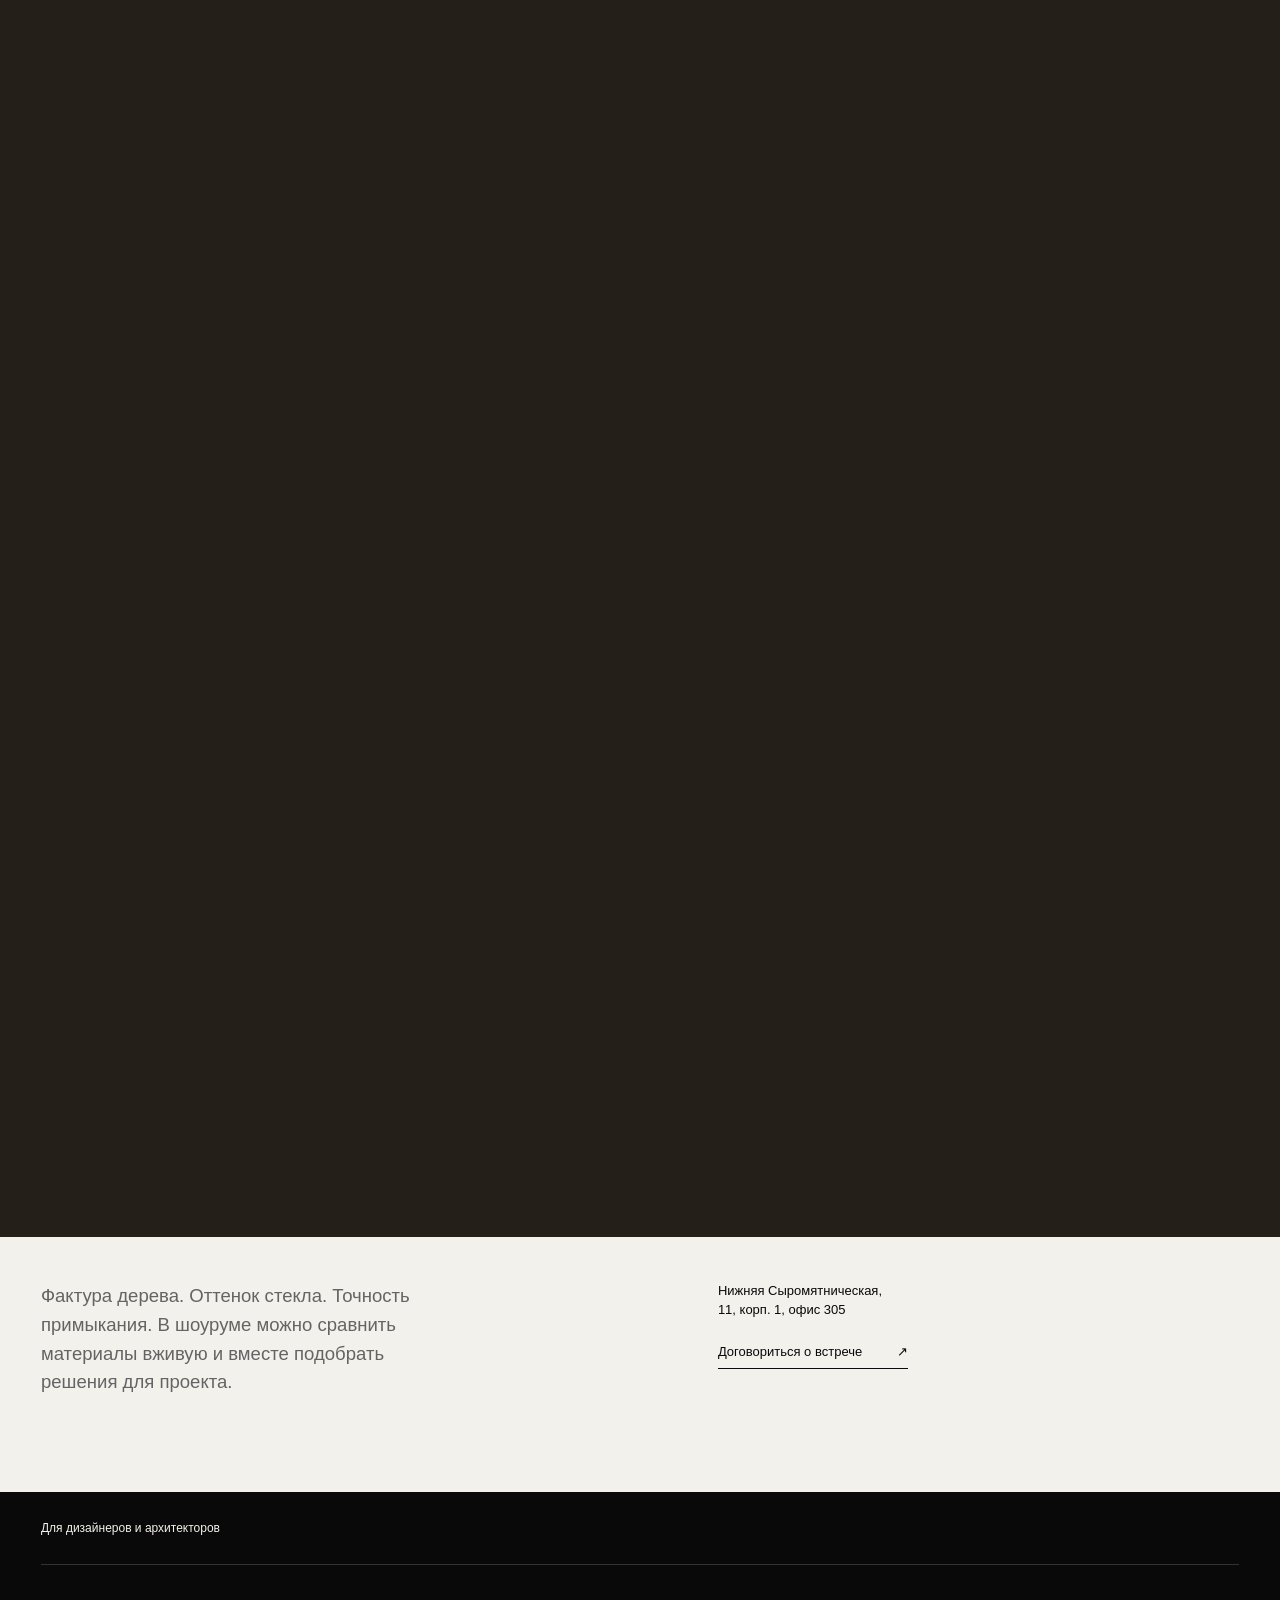
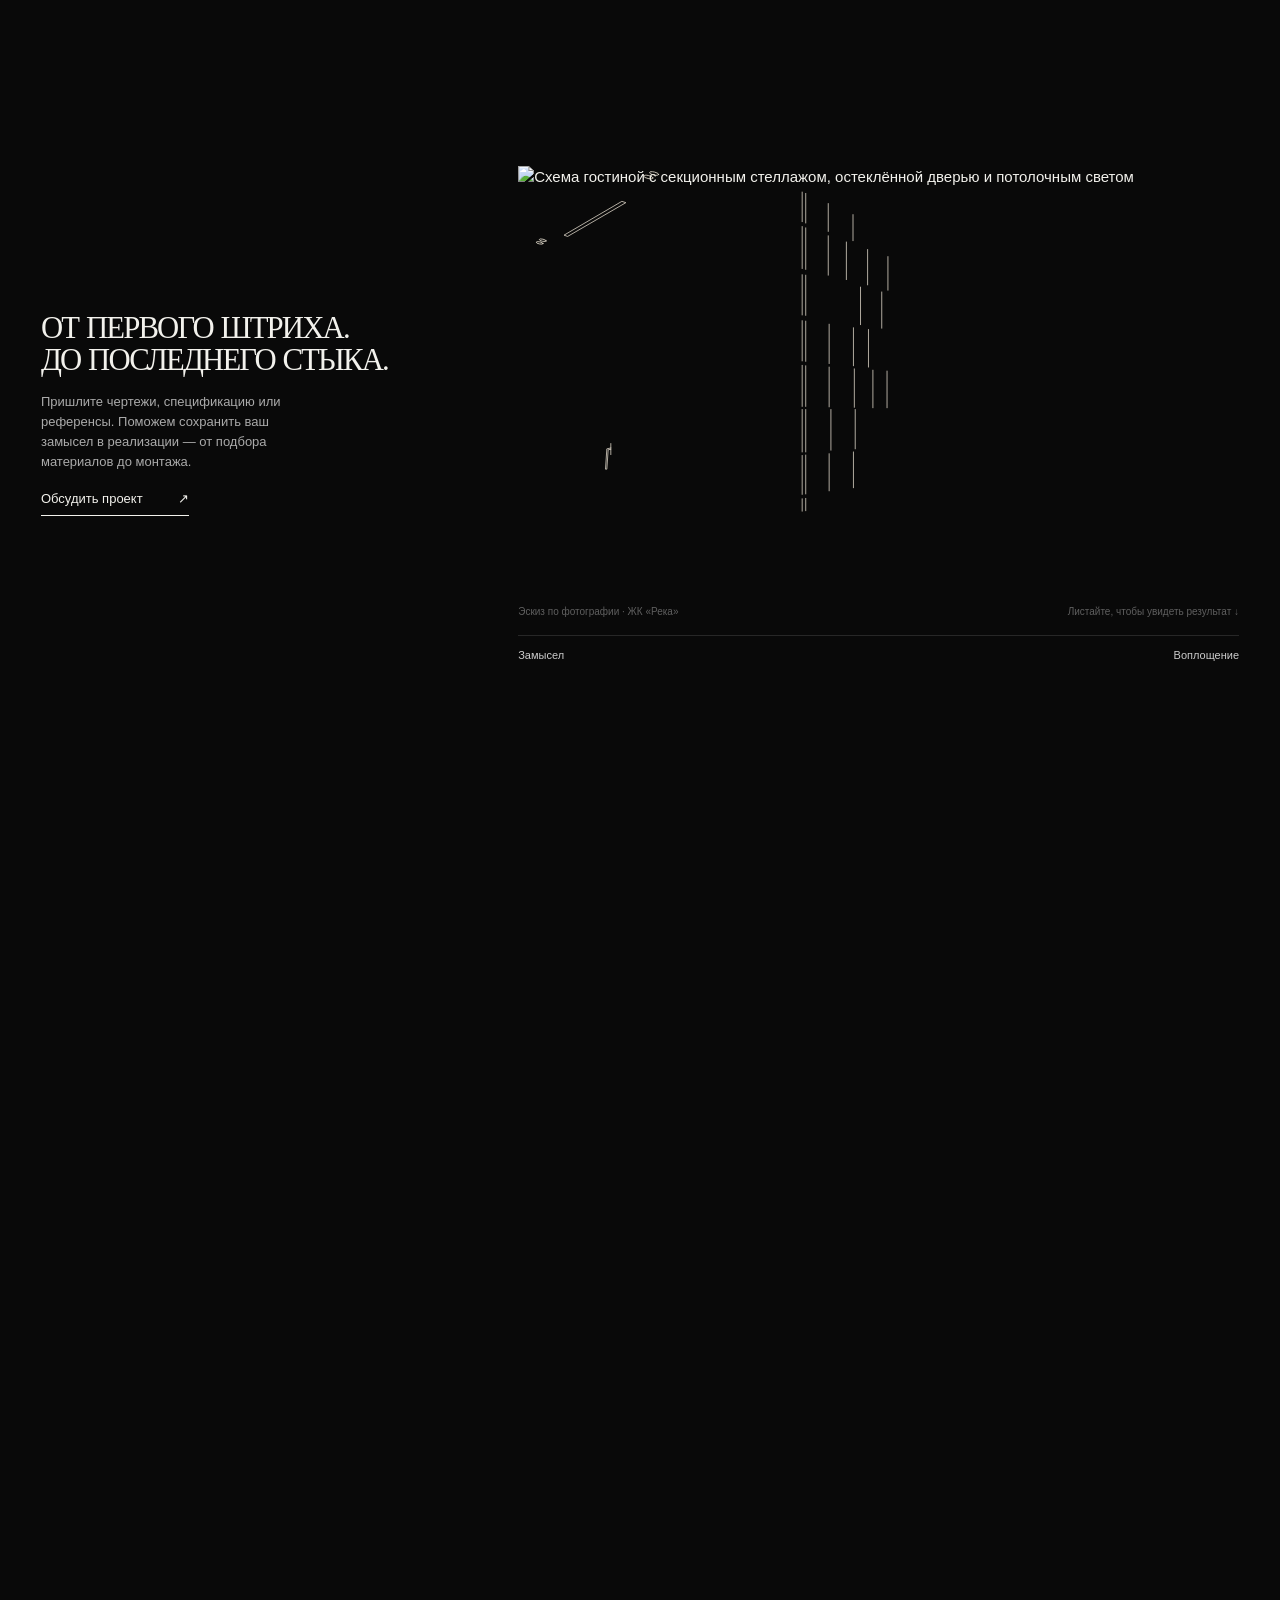
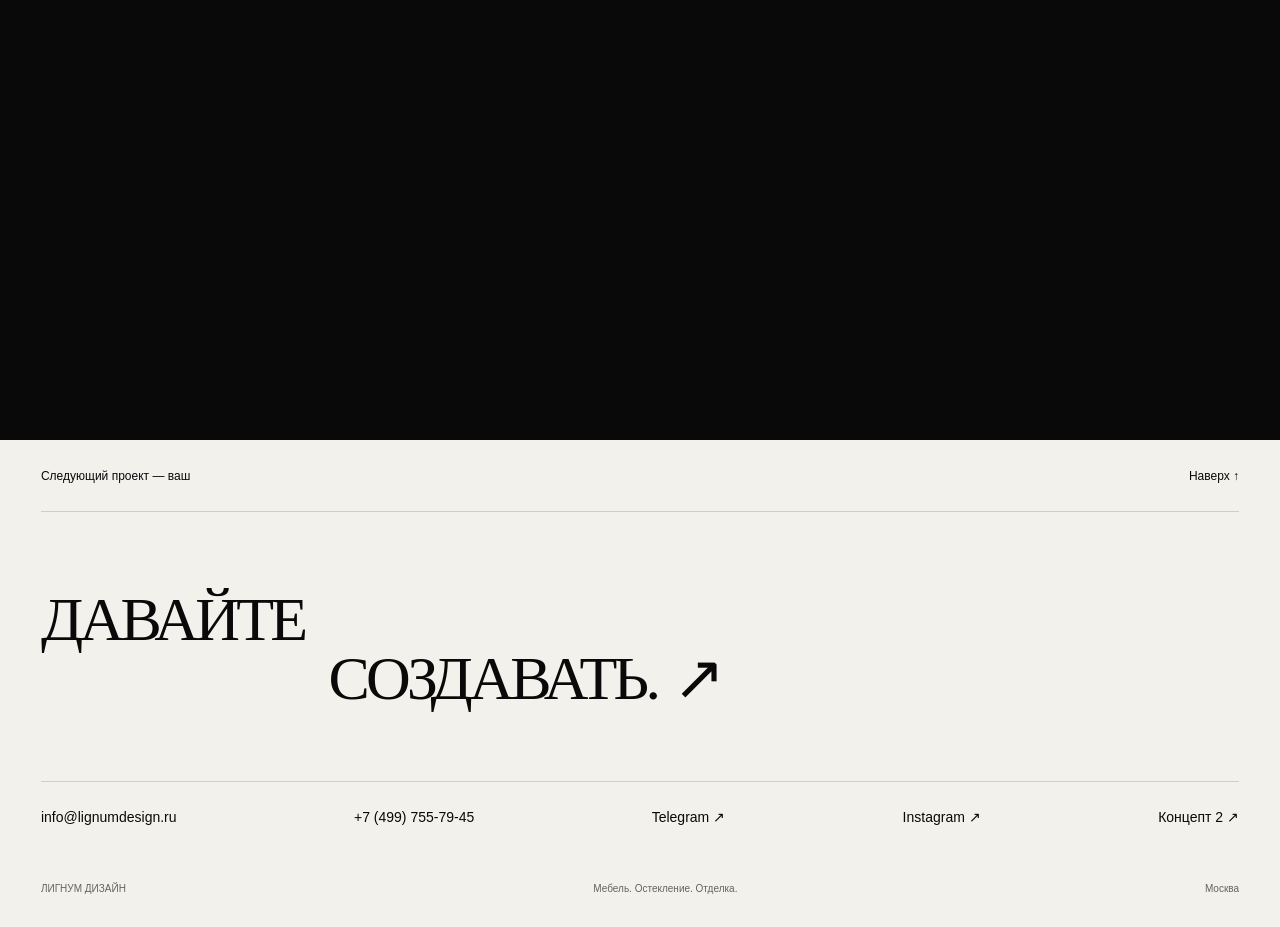
==== commit ddb7388a: "Center project labels vertically on the photos" ====
--- a/concept-1/index.html
+++ b/concept-1/index.html
@@ -7,7 +7,7 @@
 <meta name="description" content="Мебель, остекление и отделка для проектов дизайнеров, архитекторов и комплектаторов.">
 <link rel="preload" href="/lignum-preview/assets/cormorant-garamond-regular.ttf" as="font" type="font/ttf" crossorigin><link rel="preload" href="/lignum-preview/assets/reka-living-retouched.webp" as="image">
 <script src="/lignum-preview/concept-theme.js"></script>
-<link rel="stylesheet" href="concept.css?v=project-labels"><link rel="stylesheet" href="menu.css"><link rel="stylesheet" href="/lignum-preview/concept-theme.css"><link rel="stylesheet" href="/lignum-preview/product-more.css?v=placeholder">
+<link rel="stylesheet" href="concept.css?v=project-actions-center"><link rel="stylesheet" href="menu.css"><link rel="stylesheet" href="/lignum-preview/concept-theme.css"><link rel="stylesheet" href="/lignum-preview/product-more.css?v=placeholder">
 <script src="menu.js?v=home-preview" defer></script><script src="/lignum-preview/image-galleries.js" defer></script><script src="concept.js?v=product-photo" defer></script>
 </head>
 <body id="top">
--- a/concept-1/concept.css
+++ b/concept-1/concept.css
@@ -215,7 +215,7 @@
 
 .work-action-track {
   position: absolute;
-  inset-block: 0;
+  inset-block: calc(50% - 32px) 0;
   inset-inline-end: max(20px, 3vw);
   padding-block: 10px;
 }
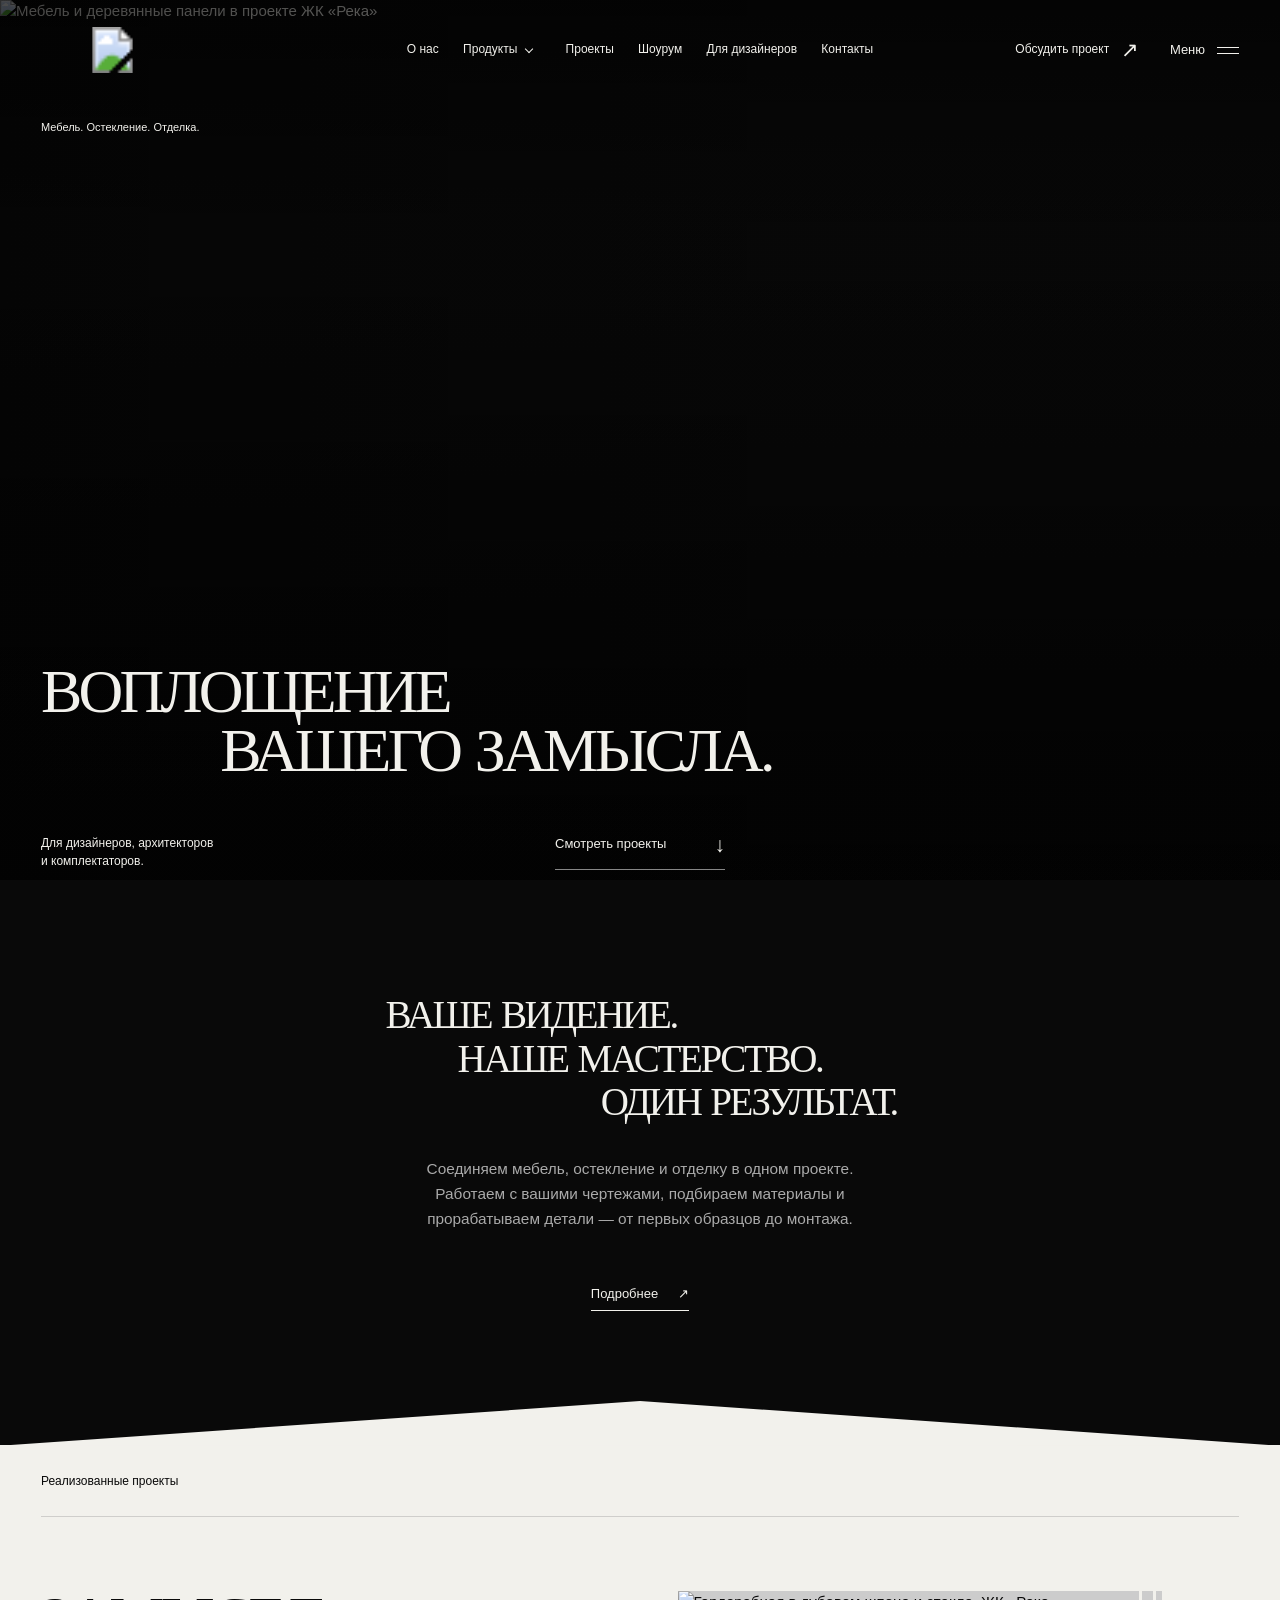
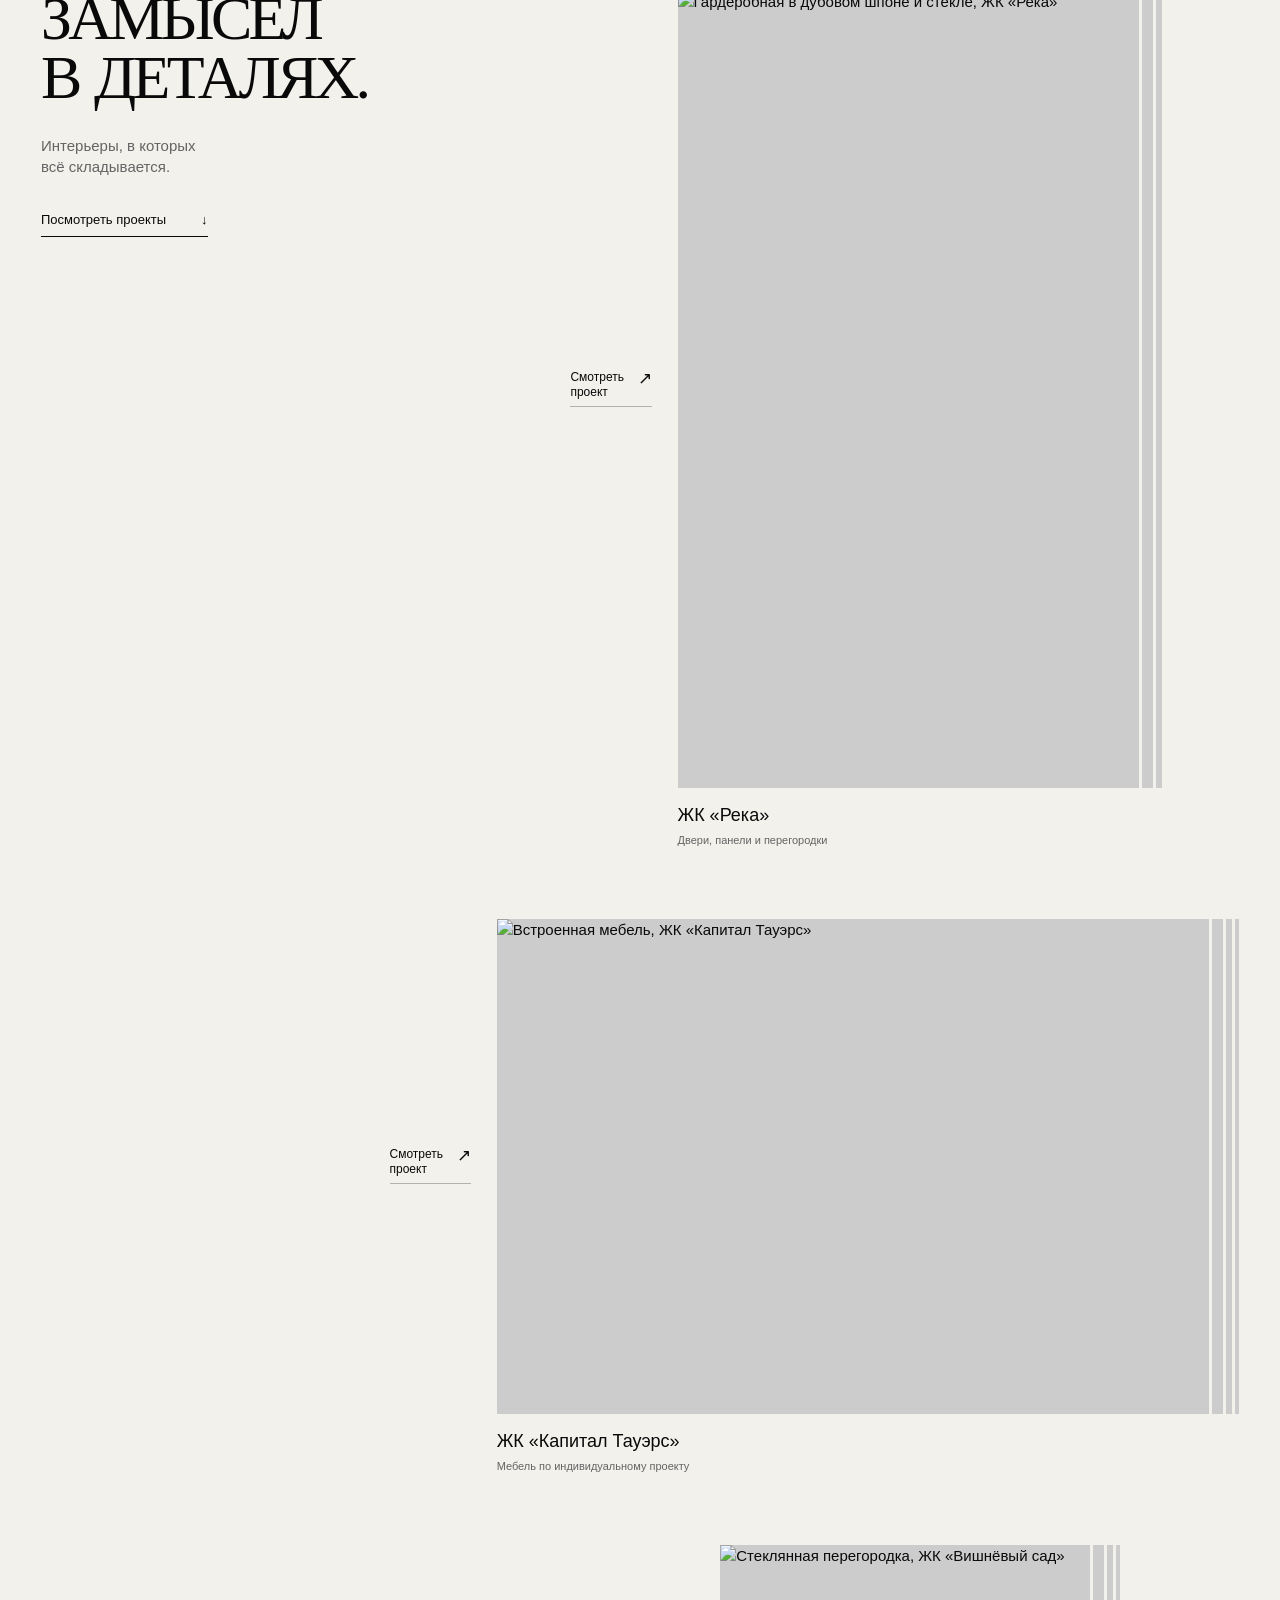
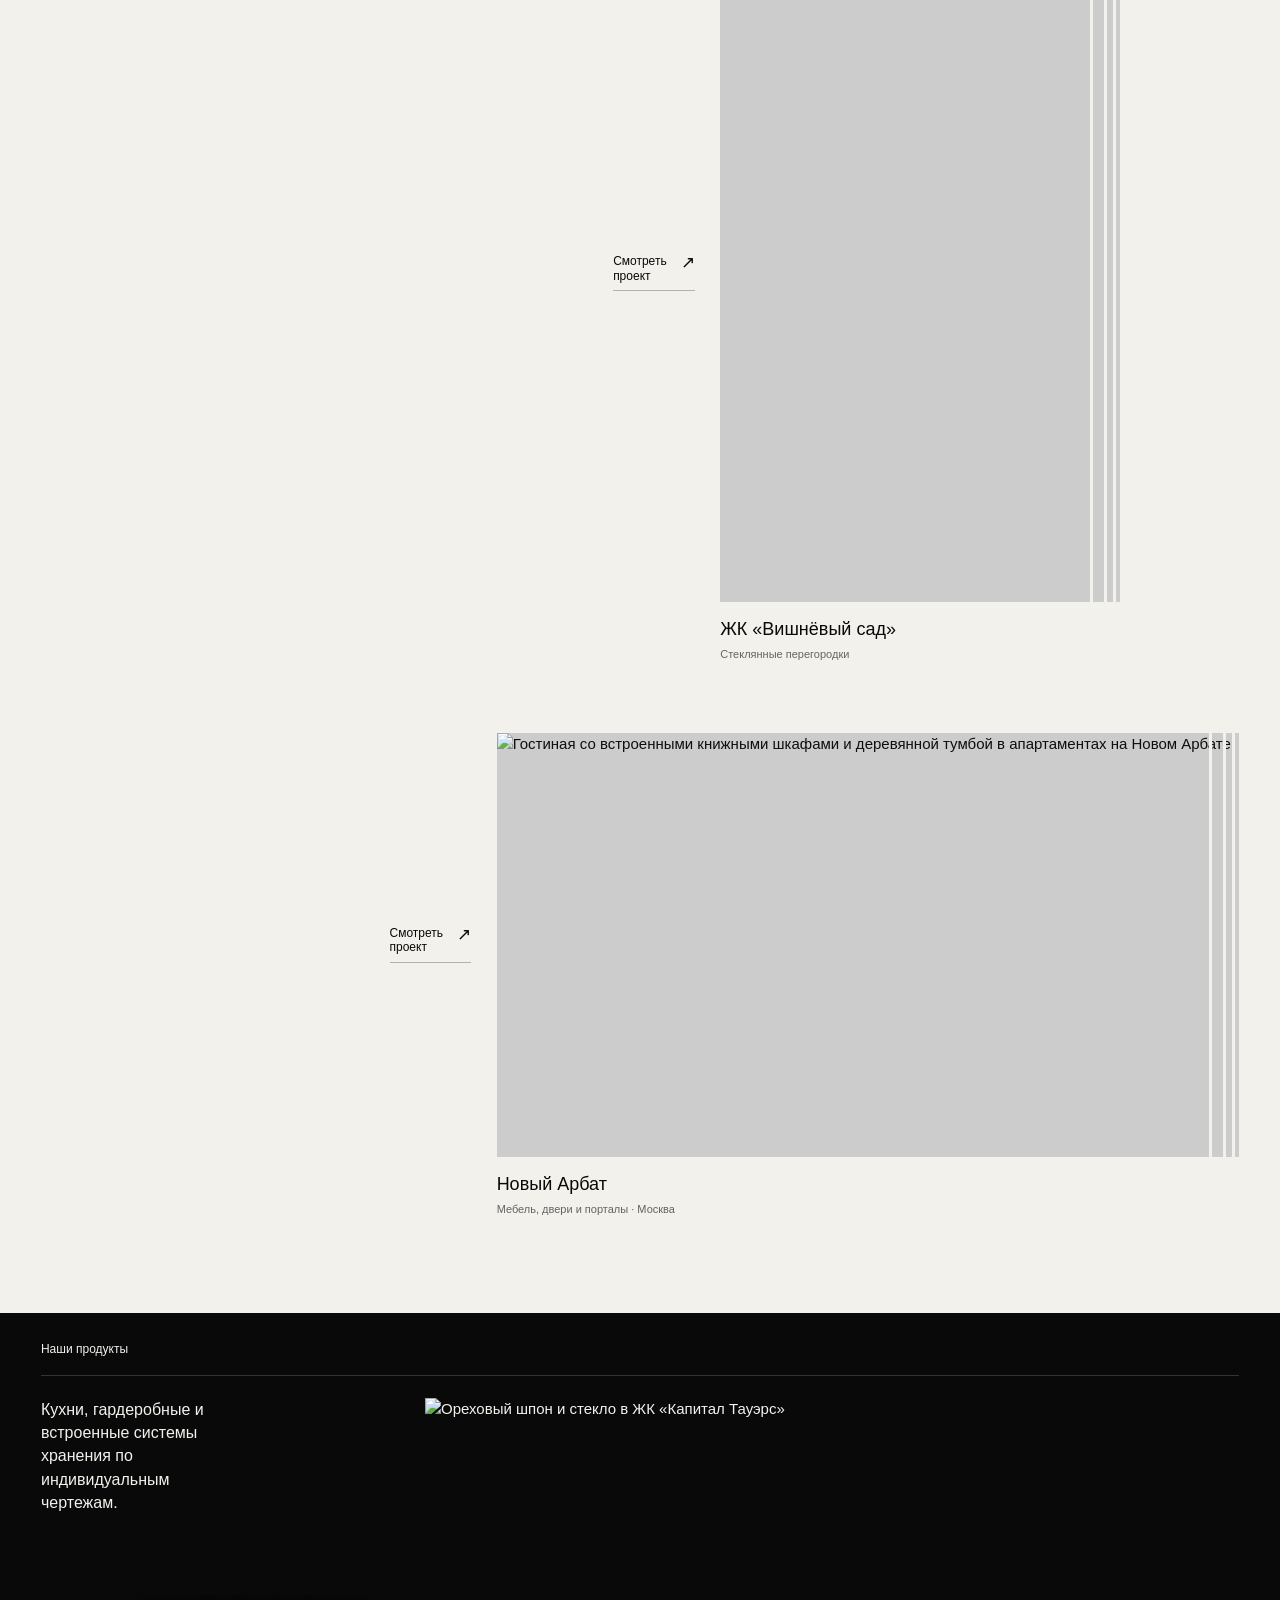
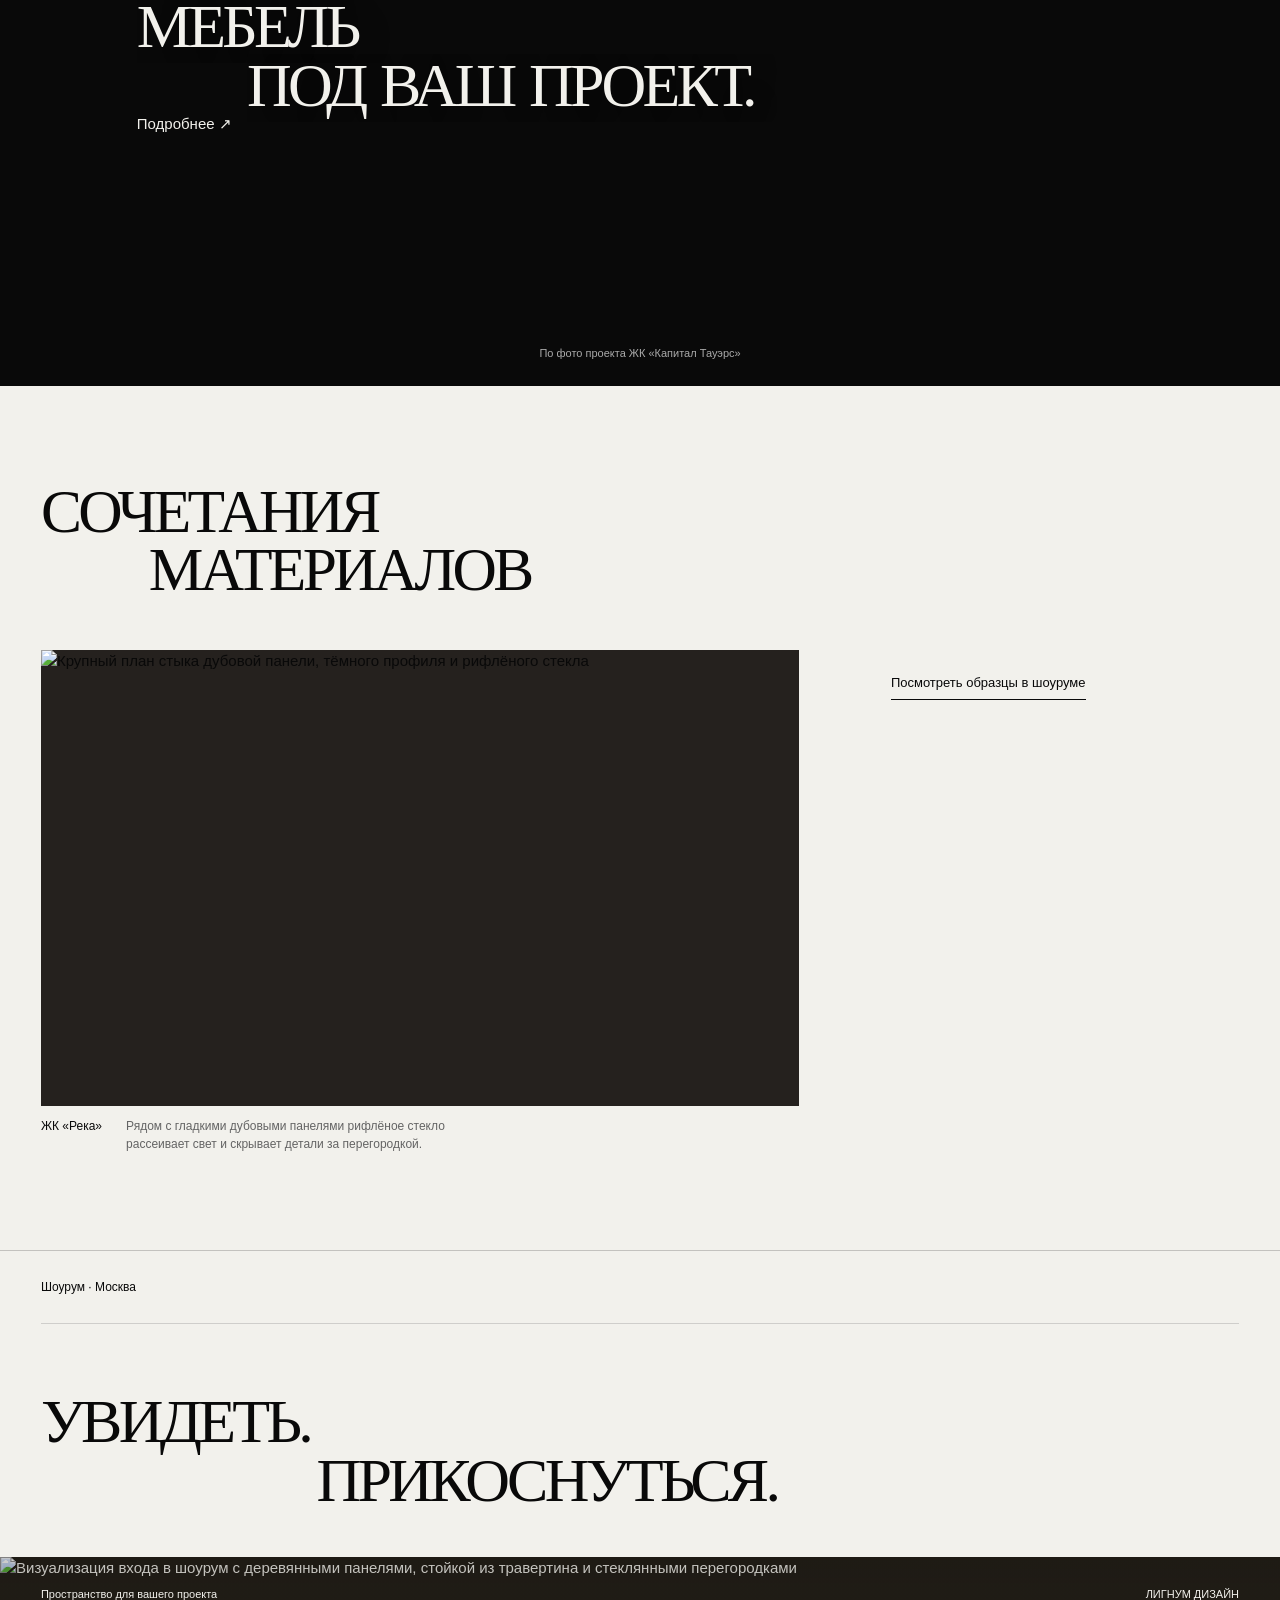
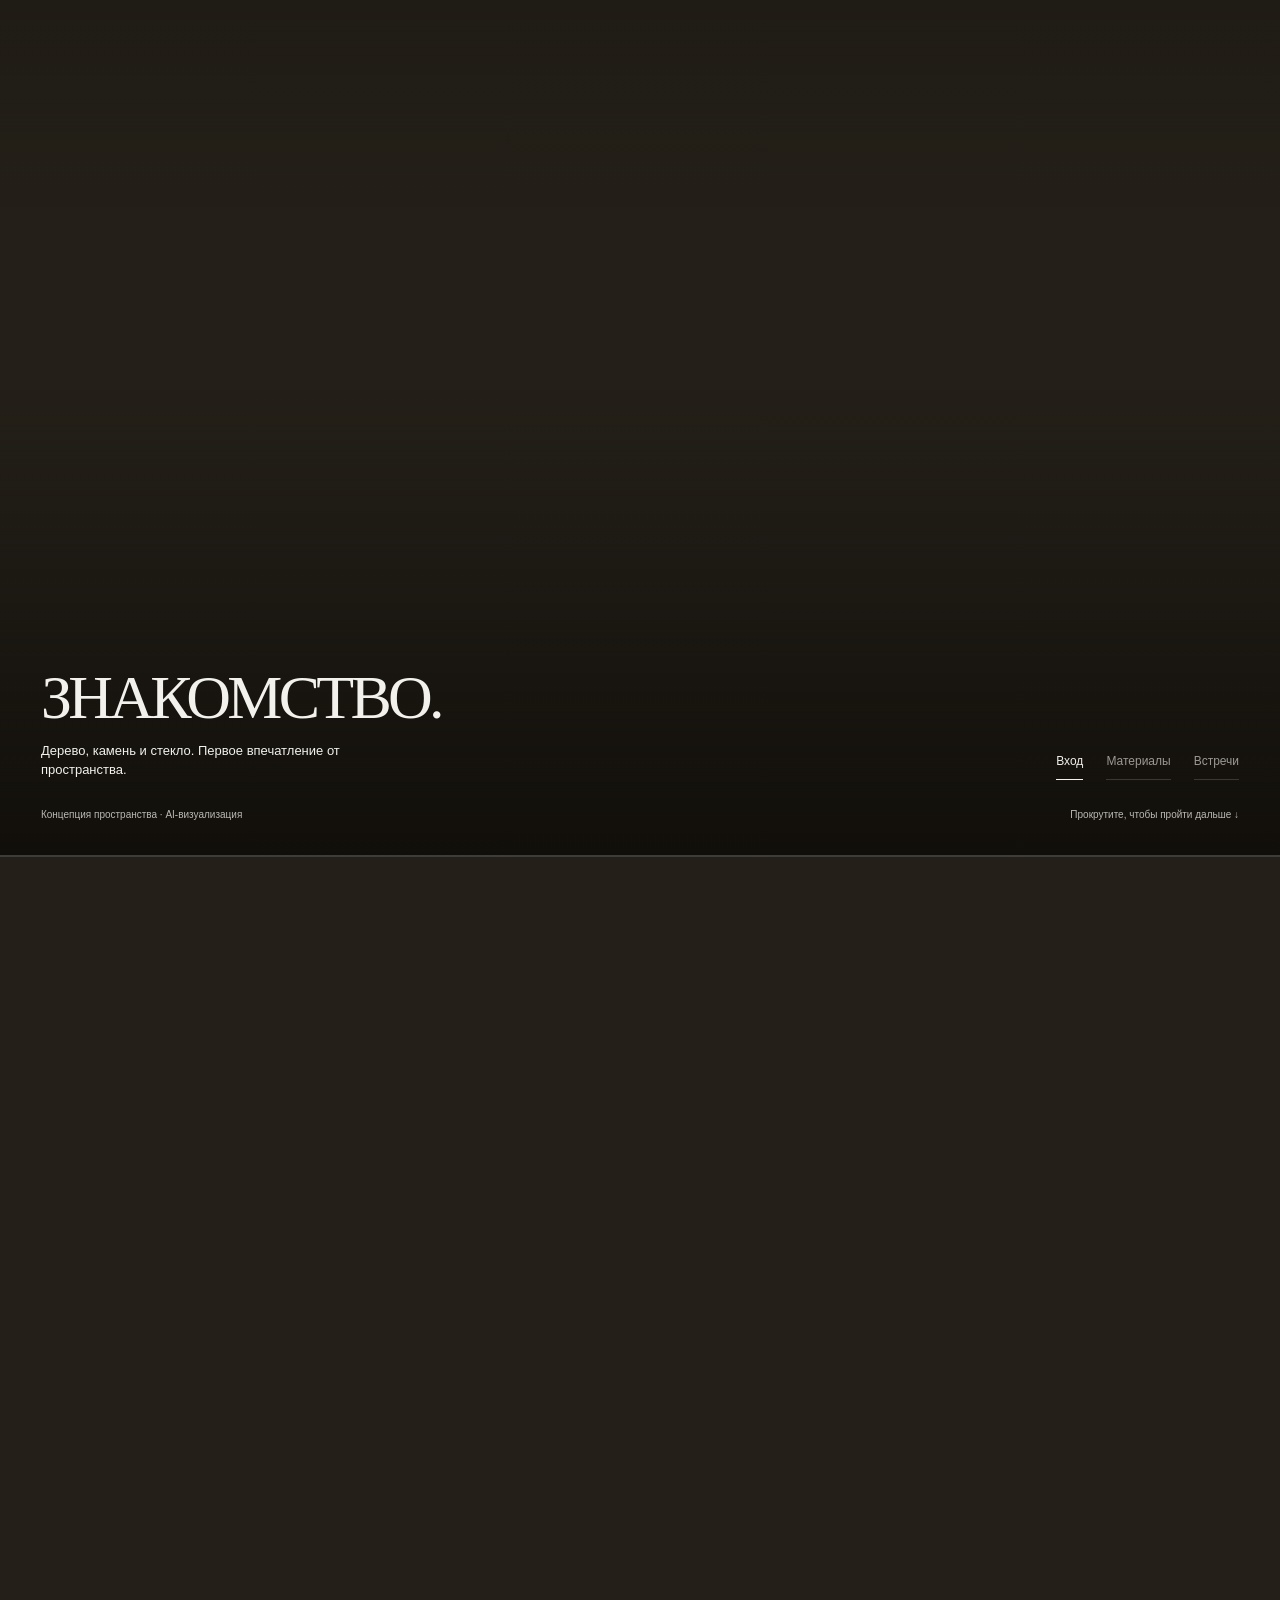
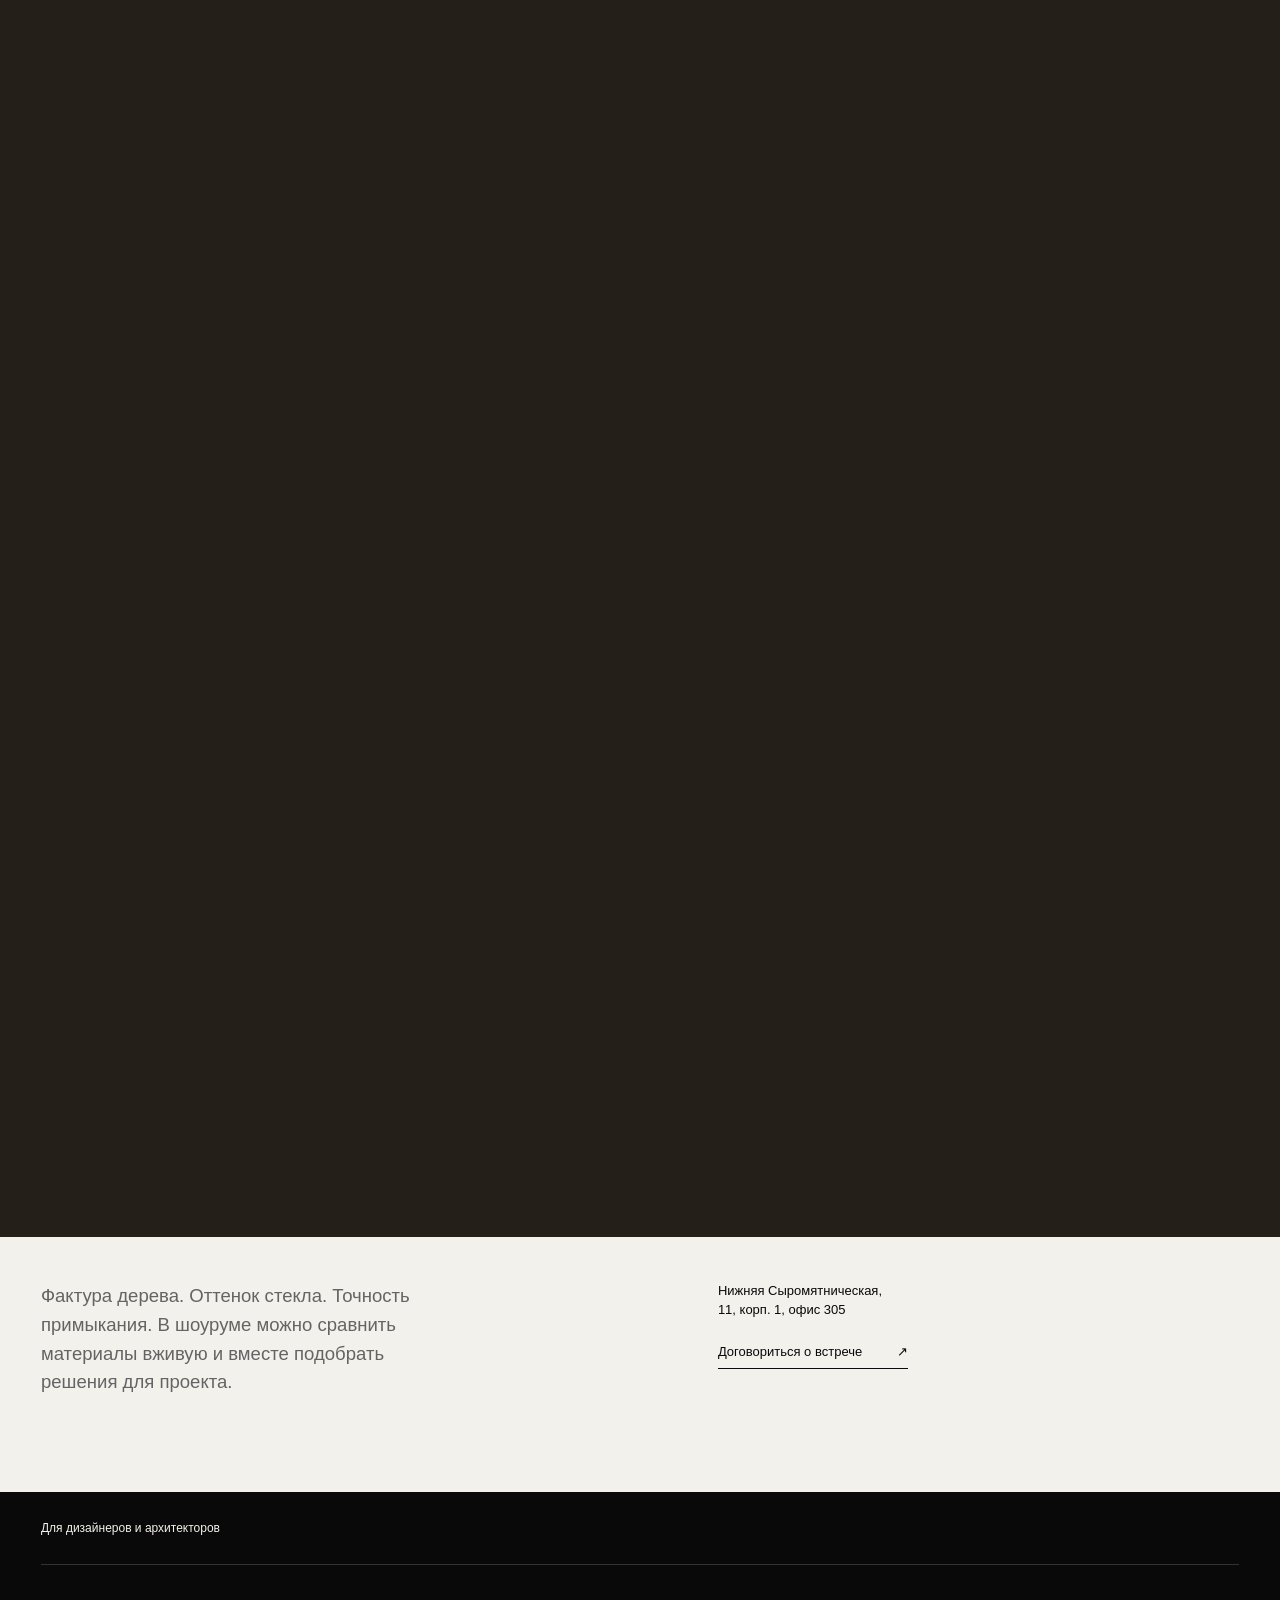
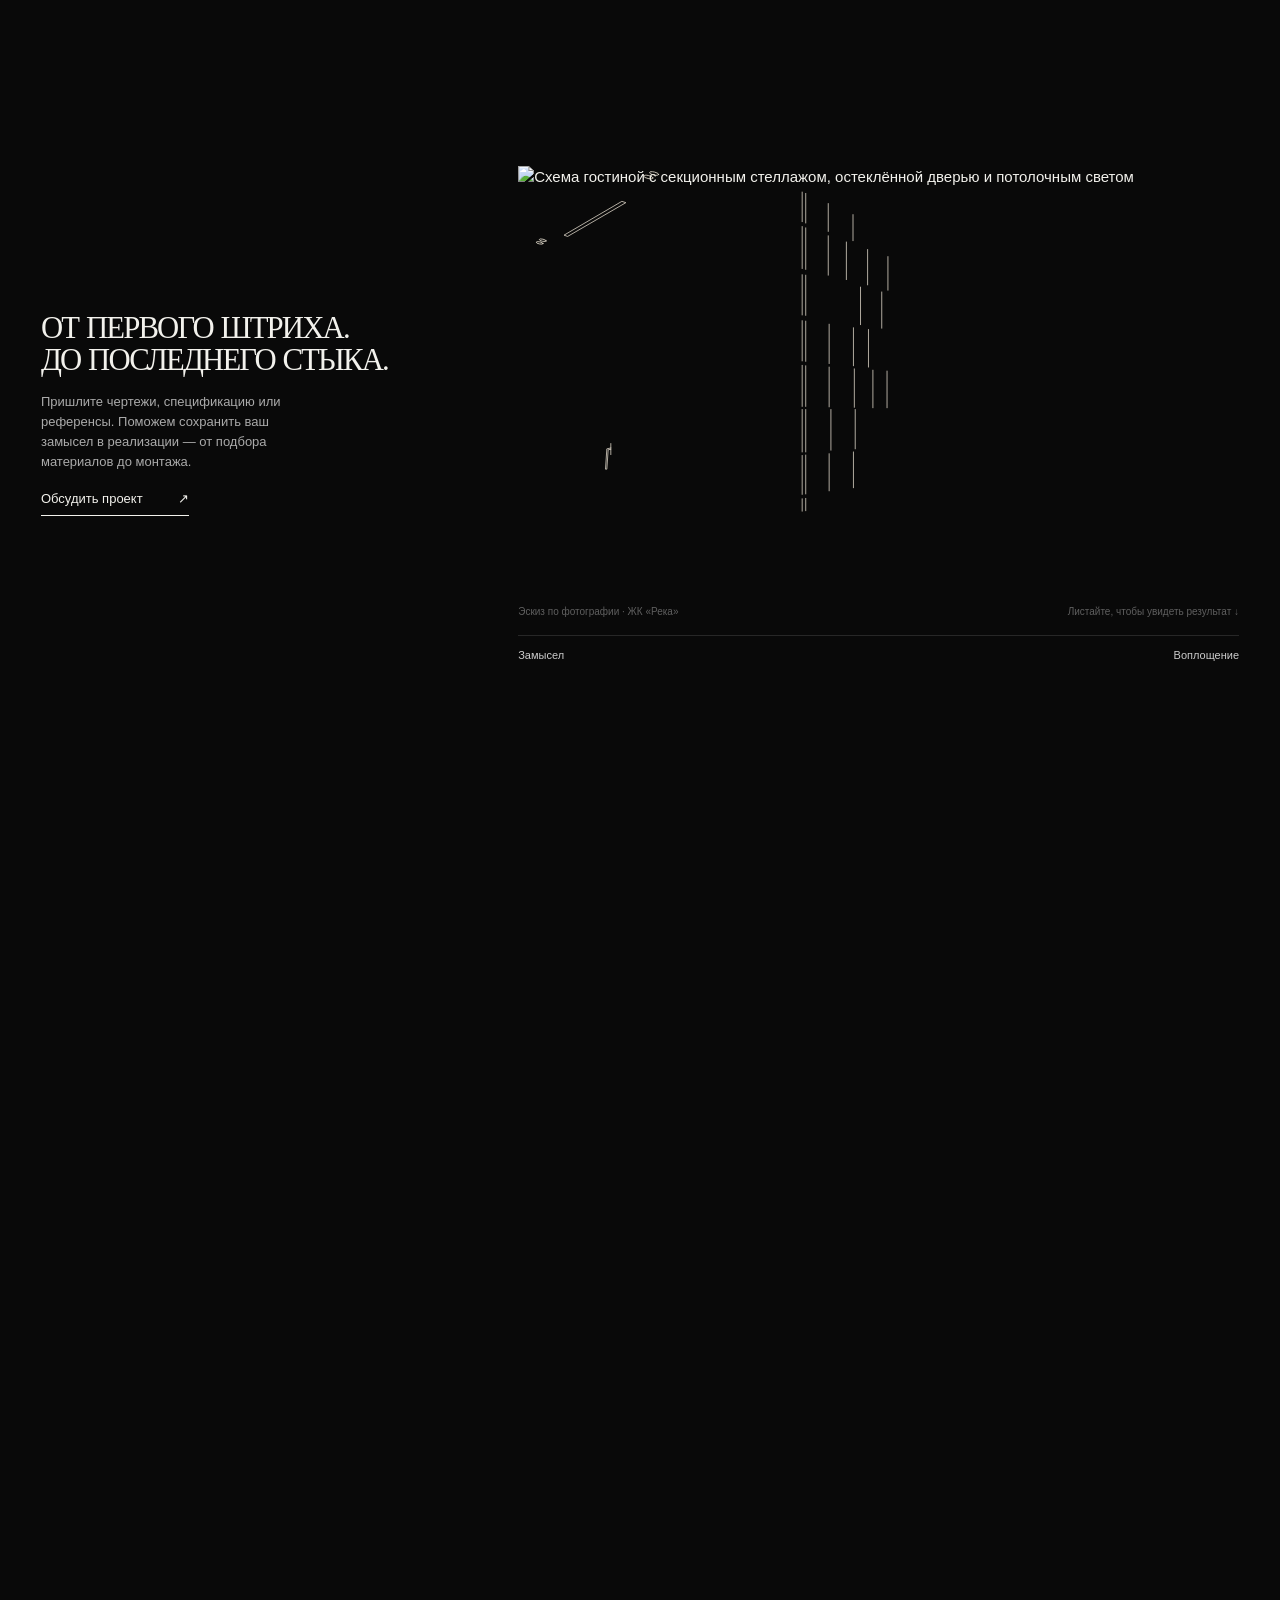
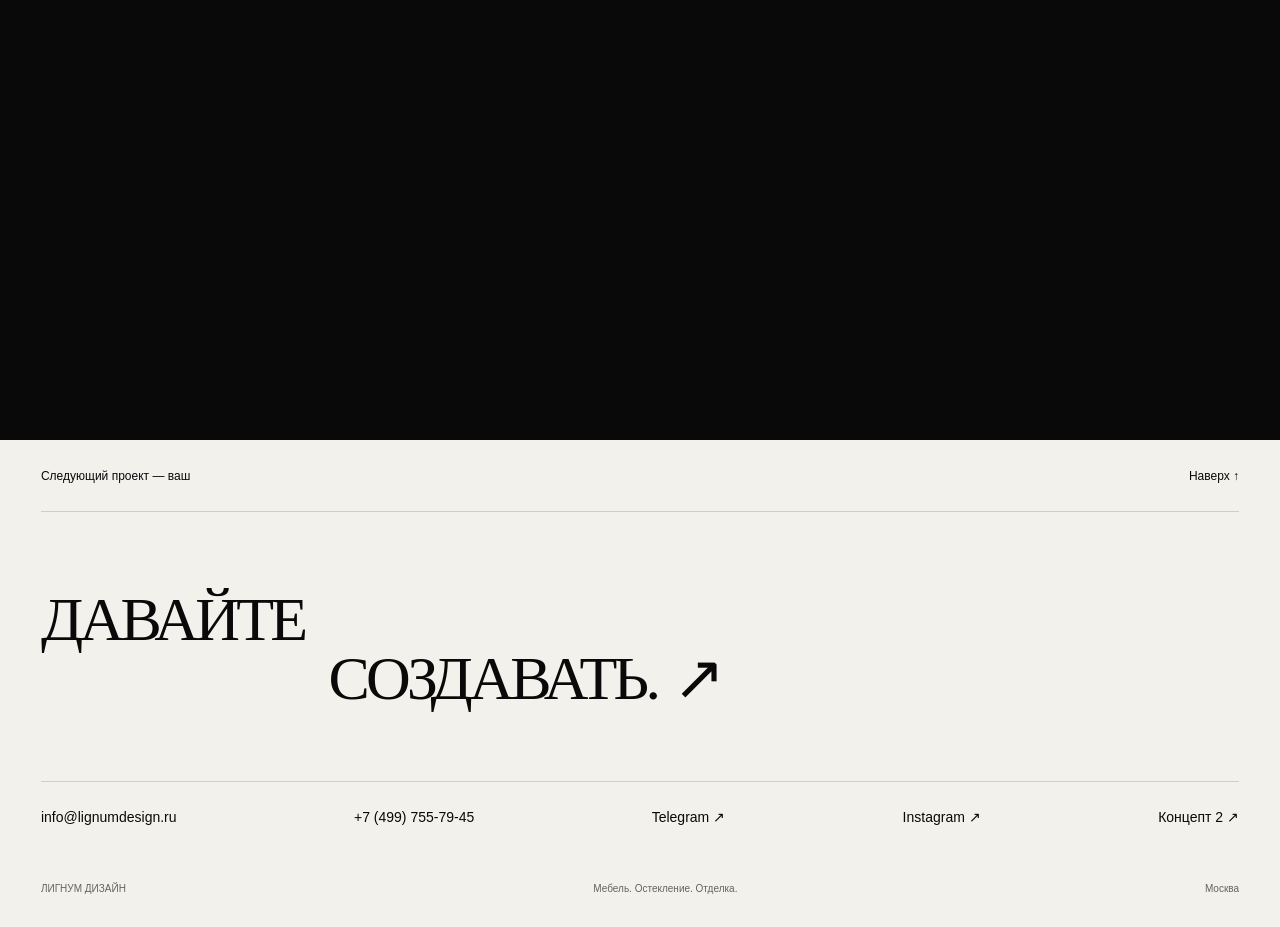
==== commit 7c84236d: "Fix hero painting in Safari without changing reveal" ====
--- a/concept-1/index.html
+++ b/concept-1/index.html
@@ -3,12 +3,11 @@
 <head>
 <meta charset="utf-8"><meta name="viewport" content="width=device-width, initial-scale=1"><meta name="robots" content="noindex,nofollow"><meta name="theme-color" content="#090909">
 <title>ЛИГНУМ ДИЗАЙН — Концепт 1</title>
-<script>try { if (!sessionStorage.getItem('lignum-concept-2-intro') && !matchMedia('(prefers-reduced-motion: reduce)').matches && !location.hash) document.documentElement.classList.add('intro-first'); } catch {}</script>
 <meta name="description" content="Мебель, остекление и отделка для проектов дизайнеров, архитекторов и комплектаторов.">
 <link rel="preload" href="/lignum-preview/assets/cormorant-garamond-regular.ttf" as="font" type="font/ttf" crossorigin><link rel="preload" href="/lignum-preview/assets/reka-living-retouched.webp" as="image">
 <script src="/lignum-preview/concept-theme.js"></script>
-<link rel="stylesheet" href="concept.css?v=project-actions-center"><link rel="stylesheet" href="menu.css"><link rel="stylesheet" href="/lignum-preview/concept-theme.css"><link rel="stylesheet" href="/lignum-preview/product-more.css?v=placeholder">
-<script src="menu.js?v=home-preview" defer></script><script src="/lignum-preview/image-galleries.js" defer></script><script src="concept.js?v=product-photo" defer></script>
+<link rel="stylesheet" href="concept.css?v=hero-paint"><link rel="stylesheet" href="menu.css"><link rel="stylesheet" href="/lignum-preview/concept-theme.css"><link rel="stylesheet" href="/lignum-preview/product-more.css?v=placeholder">
+<script src="menu.js?v=home-preview" defer></script><script src="/lignum-preview/image-galleries.js" defer></script><script src="concept.js?v=hero-paint" defer></script>
 </head>
 <body id="top">
 <a class="skip" href="#main">К содержанию</a>
--- a/concept-1/concept.css
+++ b/concept-1/concept.css
@@ -18,11 +18,13 @@
   --surface-muted: #bcbcbc;
   --surface-scheme: dark;
 }
-*{box-sizing:border-box}html{scroll-behavior:smooth;scroll-padding-top:22px}body{margin:0;background:var(--ink);color:var(--paper);font:400 15px/1.45 Inter,Arial,sans-serif}body.intro-playing{overflow:hidden}h1,h2,h3,p,figure{margin:0}a{color:inherit;text-decoration:none}button{font:inherit;color:inherit;cursor:pointer}button,a{-webkit-tap-highlight-color:transparent}img,video{display:block;max-width:100%}[hidden]{display:none!important}:focus-visible{outline:2px solid currentColor;outline-offset:6px}.skip{position:fixed;z-index:50;background:#fff;color:#000;padding:12px;translate:0 -150%}.skip:focus{translate:0 0}.serif{font-family:Editorial,Georgia,serif;font-weight:400;text-transform:uppercase;letter-spacing:-.06em;line-height:.88}.line{display:block;overflow:clip;padding:.07em .07em .15em 0;margin:-.07em -.07em -.15em 0}.line>span{display:block}.header{position:absolute;inset:0 0 auto;z-index:5;padding:27px var(--gutter);display:flex;align-items:center;justify-content:space-between;gap:28px}.logo{width:143px;flex:none}.logo img{width:100%;height:auto}.header nav{display:flex;gap:27px;font-size:12px}.header nav a:hover{opacity:.6}.header-contact{font-size:12px;display:flex;align-items:center;gap:30px}.header-contact span{font-size:21px}.menu{background:none;border:0}.hero{min-height:760px;height:100svh;position:relative;display:flex;flex-direction:column;justify-content:end;padding:140px var(--gutter) 30px;isolation:isolate;overflow:clip}.hero-photo{position:absolute;inset:0;z-index:-1;overflow:clip}.hero-photo img,.hero-photo::after{content:'';position:absolute;inset:0;background:linear-gradient(0deg,#0009,transparent 70%),linear-gradient(90deg,#0006,transparent 70%)}.hero-caption{display:flex;justify-content:space-between;font-size:11px;position:absolute;top:120px;left:var(--gutter);right:var(--gutter)}.hero h1 {margin-bottom:42px}.hero h1 .line+ .line{margin-left:11vw}.hero-bottom{display:grid;grid-template-columns:1fr auto 1fr;align-items:end;gap:20px;font-size:12px}.hero-project-link{display:inline-flex;align-items:center;justify-content:space-between;gap:48px;padding:10px 0;border-bottom:1px solid #ffffff85;font-size:13px;line-height:1.4;transition:border-color .25s}.hero-project-link:hover{border-color:#fff}.hero-project-link>span:last-child{font-size:21px;transition:translate .25s}.hero-project-link:hover>span:last-child{translate:0 3px}.film{justify-self:end;background:transparent;border:0;padding:10px 0}.film span{margin-left:15px}.panel{position:relative;padding:28px var(--gutter) clamp(75px,9vw,150px);border-radius:0;isolation:isolate;margin-top:-20px;scroll-margin-top:0}.dark{background:var(--ink);color:var(--paper)}.light{background:var(--surface);color:var(--surface-text);color-scheme:var(--surface-scheme)}.section-top{display:flex;align-items:center;justify-content:space-between;gap:20px;font-size:12px;padding:0 0 26px;border-bottom:1px solid #8885}.section-top a:hover{opacity:.6}figure>figcaption{font-size:10px;margin-top:9px;opacity:.6}.underlink{display:inline-flex;gap:35px;padding-bottom:6px;border-bottom:1px solid;font-size:13px}.showroom h2 {margin-top:70px;position:relative;z-index:1}.showroom h2>.line+.line{margin-left:23%}.showroom-grid{display:grid;grid-template-columns:1.5fr 1fr;gap:13%;align-items:end;margin-top:50px}.showroom-grid img{width:100%;aspect-ratio:1.5;object-fit:cover}.showroom-grid p{font-size:clamp(16px,1.7vw,24px);color:var(--surface-muted)}.showroom-grid address{font-style:normal;margin:28px 0;font-size:13px}.collab-grid{display:grid;grid-template-columns:1.1fr 1fr;gap:7%;align-items:center;margin-top:72px}.collab-grid h2 {}.collab-grid>div{margin-top:80px}.collab-grid img{width:100%;height:440px;object-fit:cover}.collab-grid p{color:#aaa;max-width:37ch;margin-top:23px;font-size:17px}.contact-title {display:block;margin-top:80px}.contact-title>.line+.line{margin-left:24%}.contact-details{display:flex;justify-content:space-between;flex-wrap:wrap;gap:25px;margin-top:75px;border-top:1px solid #aaa7;padding-block:25px 55px;font-size:14px}.contact-details a:hover{text-decoration:underline}.footer-bottom{display:flex;justify-content:space-between;gap:15px;font-size:10px;color:var(--surface-muted)}.contact{padding-bottom:30px}.reveal-image{overflow:clip}body.intro-playing .header,
+*{box-sizing:border-box}html{scroll-behavior:smooth;scroll-padding-top:22px}body{margin:0;background:var(--ink);color:var(--paper);font:400 15px/1.45 Inter,Arial,sans-serif}h1,h2,h3,p,figure{margin:0}a{color:inherit;text-decoration:none}button{font:inherit;color:inherit;cursor:pointer}button,a{-webkit-tap-highlight-color:transparent}img,video{display:block;max-width:100%}[hidden]{display:none!important}:focus-visible{outline:2px solid currentColor;outline-offset:6px}.skip{position:fixed;z-index:50;background:#fff;color:#000;padding:12px;translate:0 -150%}.skip:focus{translate:0 0}.serif{font-family:Editorial,Georgia,serif;font-weight:400;text-transform:uppercase;letter-spacing:-.06em;line-height:.88}.line{display:block;overflow:clip;padding:.07em .07em .15em 0;margin:-.07em -.07em -.15em 0}.line>span{display:block}.header{position:absolute;inset:0 0 auto;z-index:5;padding:27px var(--gutter);display:flex;align-items:center;justify-content:space-between;gap:28px}.logo{width:143px;flex:none}.logo img{width:100%;height:auto}.header nav{display:flex;gap:27px;font-size:12px}.header nav a:hover{opacity:.6}.header-contact{font-size:12px;display:flex;align-items:center;gap:30px}.header-contact span{font-size:21px}.menu{background:none;border:0}.hero{min-height:760px;height:100svh;position:relative;display:flex;flex-direction:column;justify-content:end;padding:140px var(--gutter) 30px;isolation:isolate;overflow:hidden}.hero-photo{position:absolute;inset:0;z-index:0;overflow:hidden}.hero-photo img{position:absolute;inset:0}.hero-caption{display:flex;justify-content:space-between;font-size:11px;position:absolute;top:120px;left:var(--gutter);right:var(--gutter)}.hero h1 {margin-bottom:42px}.hero h1 .line+ .line{margin-left:11vw}.hero-bottom{display:grid;grid-template-columns:1fr auto 1fr;align-items:end;gap:20px;font-size:12px}.hero-project-link{display:inline-flex;align-items:center;justify-content:space-between;gap:48px;padding:10px 0;border-bottom:1px solid #ffffff85;font-size:13px;line-height:1.4;transition:border-color .25s}.hero-project-link:hover{border-color:#fff}.hero-project-link>span:last-child{font-size:21px;transition:translate .25s}.hero-project-link:hover>span:last-child{translate:0 3px}.film{justify-self:end;background:transparent;border:0;padding:10px 0}.film span{margin-left:15px}.panel{position:relative;padding:28px var(--gutter) clamp(75px,9vw,150px);border-radius:0;isolation:isolate;margin-top:-20px;scroll-margin-top:0}.dark{background:var(--ink);color:var(--paper)}.light{background:var(--surface);color:var(--surface-text);color-scheme:var(--surface-scheme)}.section-top{display:flex;align-items:center;justify-content:space-between;gap:20px;font-size:12px;padding:0 0 26px;border-bottom:1px solid #8885}.section-top a:hover{opacity:.6}figure>figcaption{font-size:10px;margin-top:9px;opacity:.6}.underlink{display:inline-flex;gap:35px;padding-bottom:6px;border-bottom:1px solid;font-size:13px}.showroom h2 {margin-top:70px;position:relative;z-index:1}.showroom h2>.line+.line{margin-left:23%}.showroom-grid{display:grid;grid-template-columns:1.5fr 1fr;gap:13%;align-items:end;margin-top:50px}.showroom-grid img{width:100%;aspect-ratio:1.5;object-fit:cover}.showroom-grid p{font-size:clamp(16px,1.7vw,24px);color:var(--surface-muted)}.showroom-grid address{font-style:normal;margin:28px 0;font-size:13px}.collab-grid{display:grid;grid-template-columns:1.1fr 1fr;gap:7%;align-items:center;margin-top:72px}.collab-grid h2 {}.collab-grid>div{margin-top:80px}.collab-grid img{width:100%;height:440px;object-fit:cover}.collab-grid p{color:#aaa;max-width:37ch;margin-top:23px;font-size:17px}.contact-title {display:block;margin-top:80px}.contact-title>.line+.line{margin-left:24%}.contact-details{display:flex;justify-content:space-between;flex-wrap:wrap;gap:25px;margin-top:75px;border-top:1px solid #aaa7;padding-block:25px 55px;font-size:14px}.contact-details a:hover{text-decoration:underline}.footer-bottom{display:flex;justify-content:space-between;gap:15px;font-size:10px;color:var(--surface-muted)}.contact{padding-bottom:30px}.reveal-image{overflow:clip}body.intro-playing .header,
 body.intro-playing .hero-caption,
 body.intro-playing .hero h1,
 body.intro-playing .hero-bottom { opacity: 0; }
 .header, .hero-caption, .hero h1, .hero-bottom { transition: opacity .7s; }
+.hero h1, .hero-bottom { position: relative; }
+.hero-caption, .hero h1, .hero-bottom { z-index: 1; }
 @media(prefers-reduced-motion:no-preference){
 .reveal.pending .line>span{translate:0 115%;opacity:.2}.reveal .line>span{transition:translate 1.1s cubic-bezier(.22,.7,.25,1),opacity 1s}.reveal .line:nth-child(2)>span{transition-delay:.1s}.reveal .line:nth-child(3)>span{transition-delay:.2s}.reveal .line:nth-child(4)>span{transition-delay:.3s}.reveal-image img{clip-path:inset(0);transition:clip-path 1.2s cubic-bezier(.22,.7,.25,1),transform .8s}.reveal-image.pending img{clip-path:inset(0 0 100%)}
 @supports(animation-timeline:view()){[data-drift]{scale:1.08;animation:drift linear both;animation-timeline:view();animation-range:cover 0% cover 100%}}
@@ -30,11 +32,15 @@
 @media(max-width:800px){.header{padding-top:22px}.header nav{gap:14px}.header-contact{display:none}.hero{min-height:660px}.hero h1 {}.hero h1 .line+.line{margin-left:0}.showroom-grid{gap:35px}.collab-grid{gap:20px}.collab-grid img{height:350px}}
 @media(max-width:560px){.header{gap:20px}.logo{width:114px}.menu{display:block}.header nav{position:absolute;top:80px;left:0;right:0;background:#090909f5;padding:22px var(--gutter);flex-direction:column;font-size:16px}.hero{height:100svh;min-height:630px;padding-bottom:27px}.hero-caption{top:112px;font-size:10px}.hero h1 {line-height:.95;margin-bottom:38px}.hero-bottom{grid-template-columns:1fr auto}.hero-bottom p{font-size:11px}.hero-project-link{display:inline-flex;align-items:center;justify-content:space-between;gap:48px;padding:10px 0;border-bottom:1px solid #ffffff85;font-size:13px;line-height:1.4;transition:border-color .25s}.film{grid-column:1;grid-row:2;justify-self:start;font-size:10px}.panel{border-radius:0;padding-top:22px}.section-top{font-size:10px;gap:12px;padding-bottom:18px}.showroom h2 {margin-top:50px}.showroom h2>.line+.line{margin-left:0}.showroom-grid{grid-template-columns:1fr;margin-top:35px;gap:27px}.showroom-grid p{font-size:18px}.collab-grid{grid-template-columns:1fr;gap:30px;margin-top:45px}.collab-grid h2 {}.collab-grid>div{margin-top:0}.collab-grid img{height:300px}.contact-title {margin-top:55px}.contact-title>.line+.line{margin-left:0}.contact-details{margin-top:42px;display:grid;grid-template-columns:1fr;gap:18px}.footer-bottom span:nth-child(2){display:none}}
 @media(prefers-reduced-motion:reduce){*,*::before,*::after{animation:none!important;transition:none!important;scroll-behavior:auto!important}}
-.intro-first .hero-photo{clip-path:inset(37% 39%)}
-.intro-first .header,.intro-first .hero-caption,.intro-first .hero h1,.intro-first .hero-bottom,.intro-first 
 @media(min-width:801px){.hero{min-height:680px}.hero h1 {}.hero h1>.line+.line{margin-left:14vw}}
 
-.hero-photo::after{background:linear-gradient(#0003,#0003),linear-gradient(180deg,#0007,transparent 28%),linear-gradient(0deg,#000a,transparent 75%),linear-gradient(90deg,#0005,transparent 70%)}
+.hero-photo::after {
+  content: "";
+  position: absolute;
+  inset: 0;
+  pointer-events: none;
+  background: linear-gradient(#0003,#0003), linear-gradient(180deg,#0007,transparent 28%), linear-gradient(0deg,#000a,transparent 75%), linear-gradient(90deg,#0005,transparent 70%);
+}
 .logo-drawing {
   display: block;
   width: 100%;
@@ -42,14 +48,14 @@
 }
 
 @media (prefers-reduced-motion: no-preference) {
-  .intro-first .logo-drawing { visibility: hidden; }
-
-  :root:not(.intro-first) .logo-pen {
+  .intro-playing .logo-drawing { visibility: hidden; }
+
+  body:not(.intro-playing) .logo-pen {
     animation: draw-logo-stroke var(--pen-duration, .48s) cubic-bezier(.36, .08, .25, 1) var(--pen-delay, 0s) both;
   }
 
-  :root:not(.intro-first) .logo-register { animation: finish-logo .28s 1.34s both; }
-  :root:not(.intro-first) .logo-finish { animation: finish-logo .18s 1.56s both; }
+  body:not(.intro-playing) .logo-register { animation: finish-logo .28s 1.34s both; }
+  body:not(.intro-playing) .logo-finish { animation: finish-logo .18s 1.56s both; }
 
   @keyframes draw-logo-stroke {
     from { stroke-dasharray: 1 1; stroke-dashoffset: 1; }
